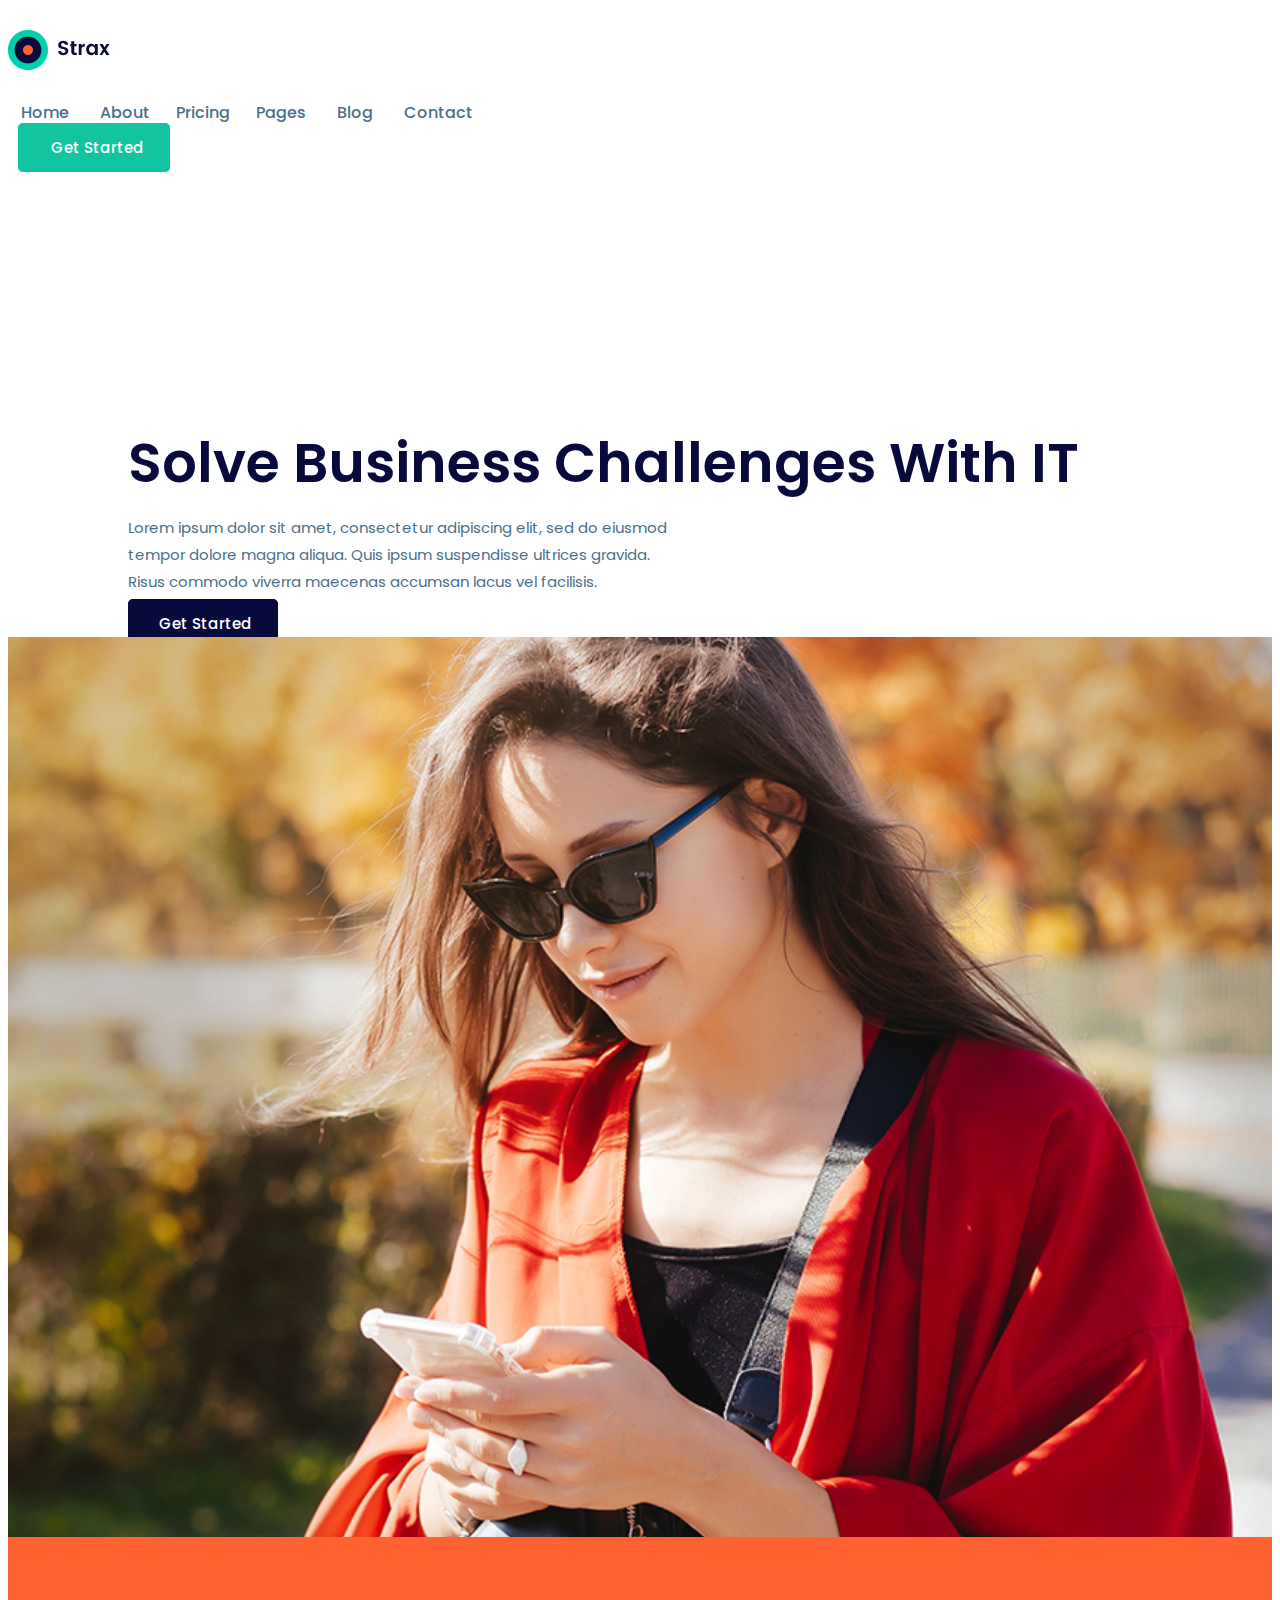
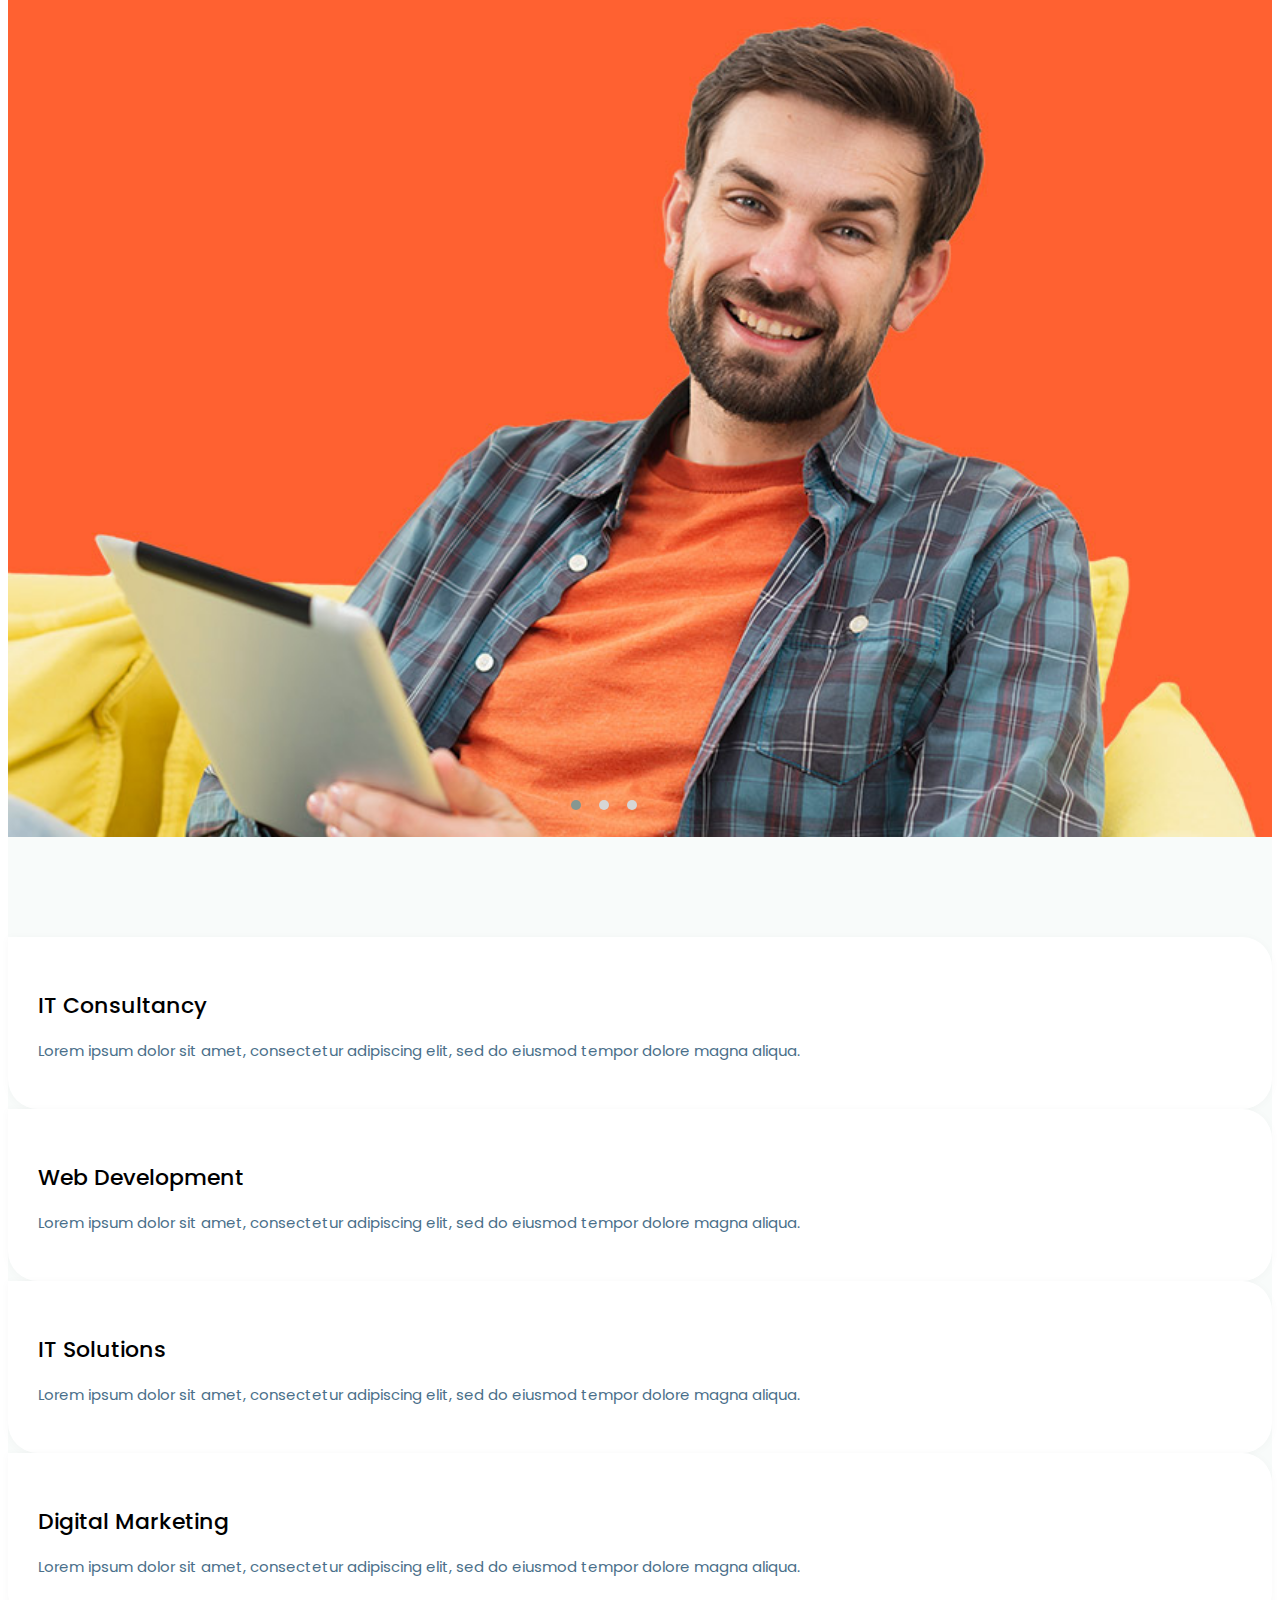
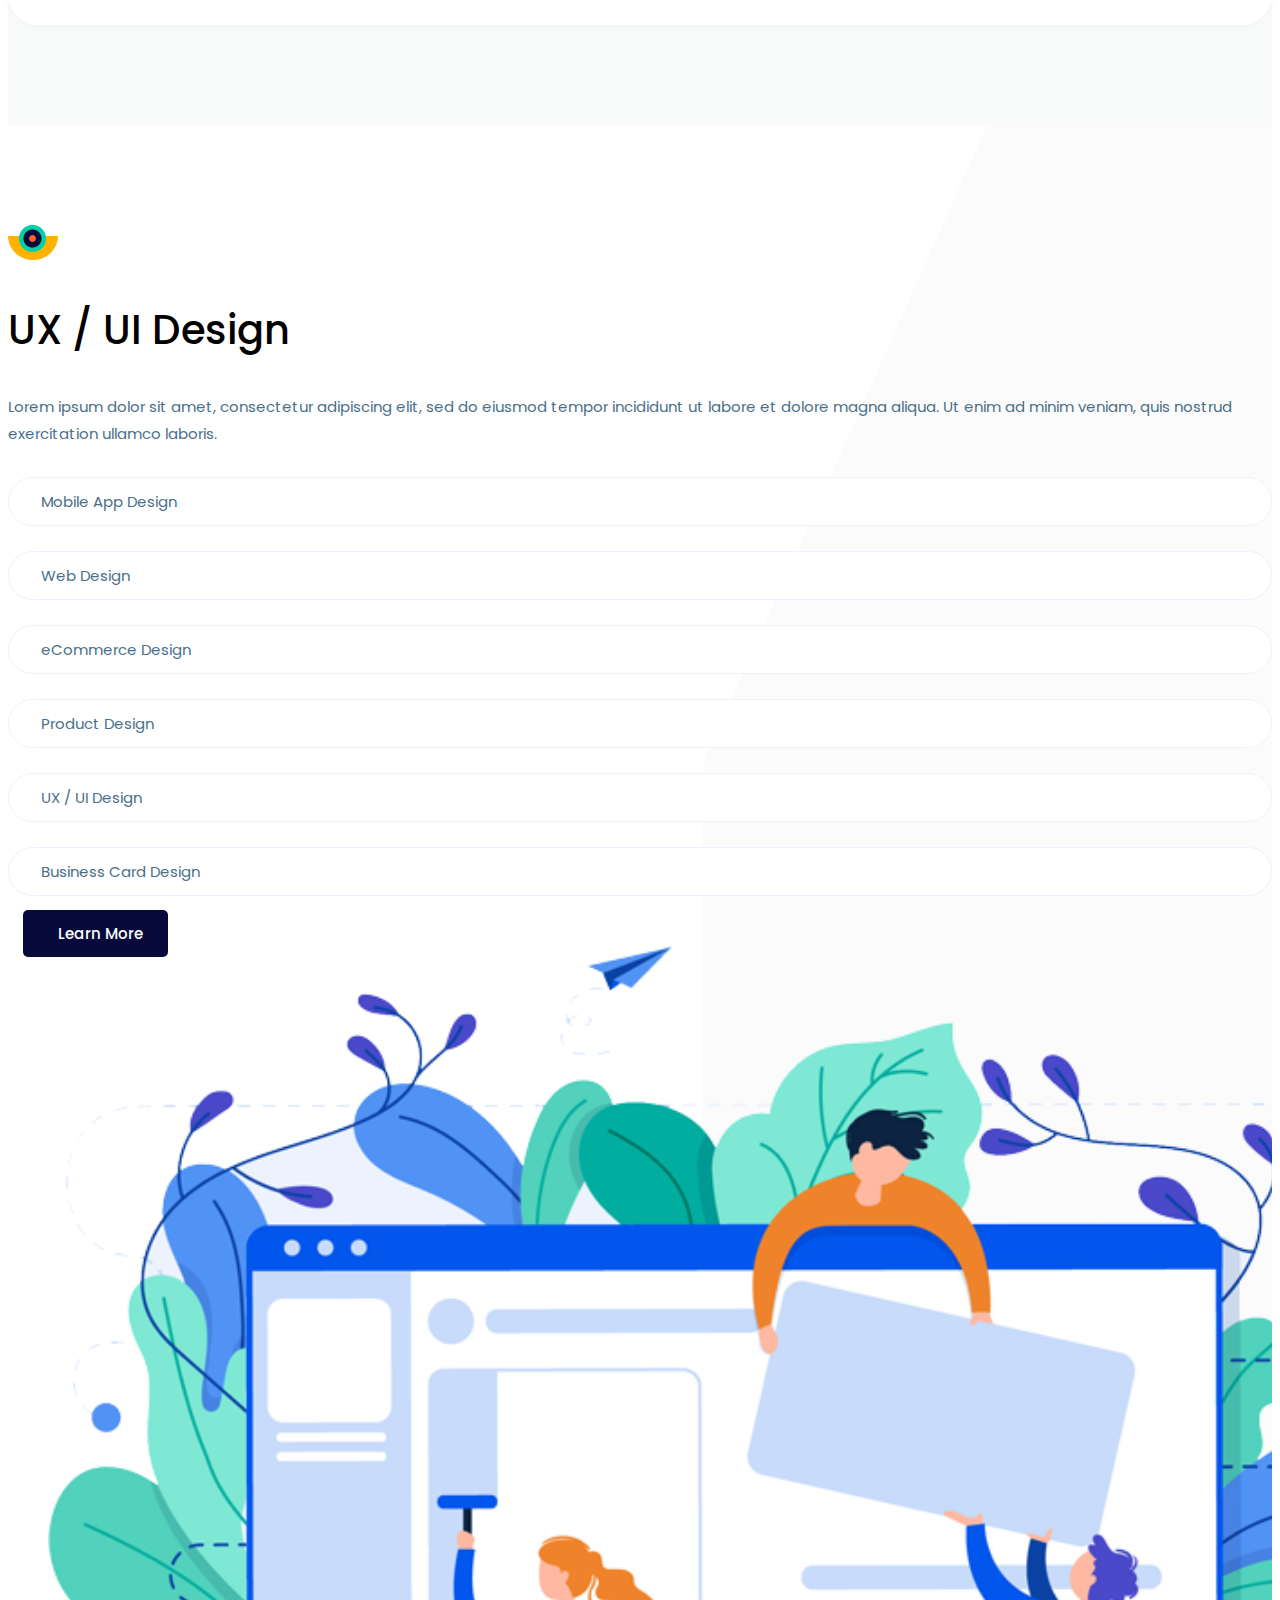
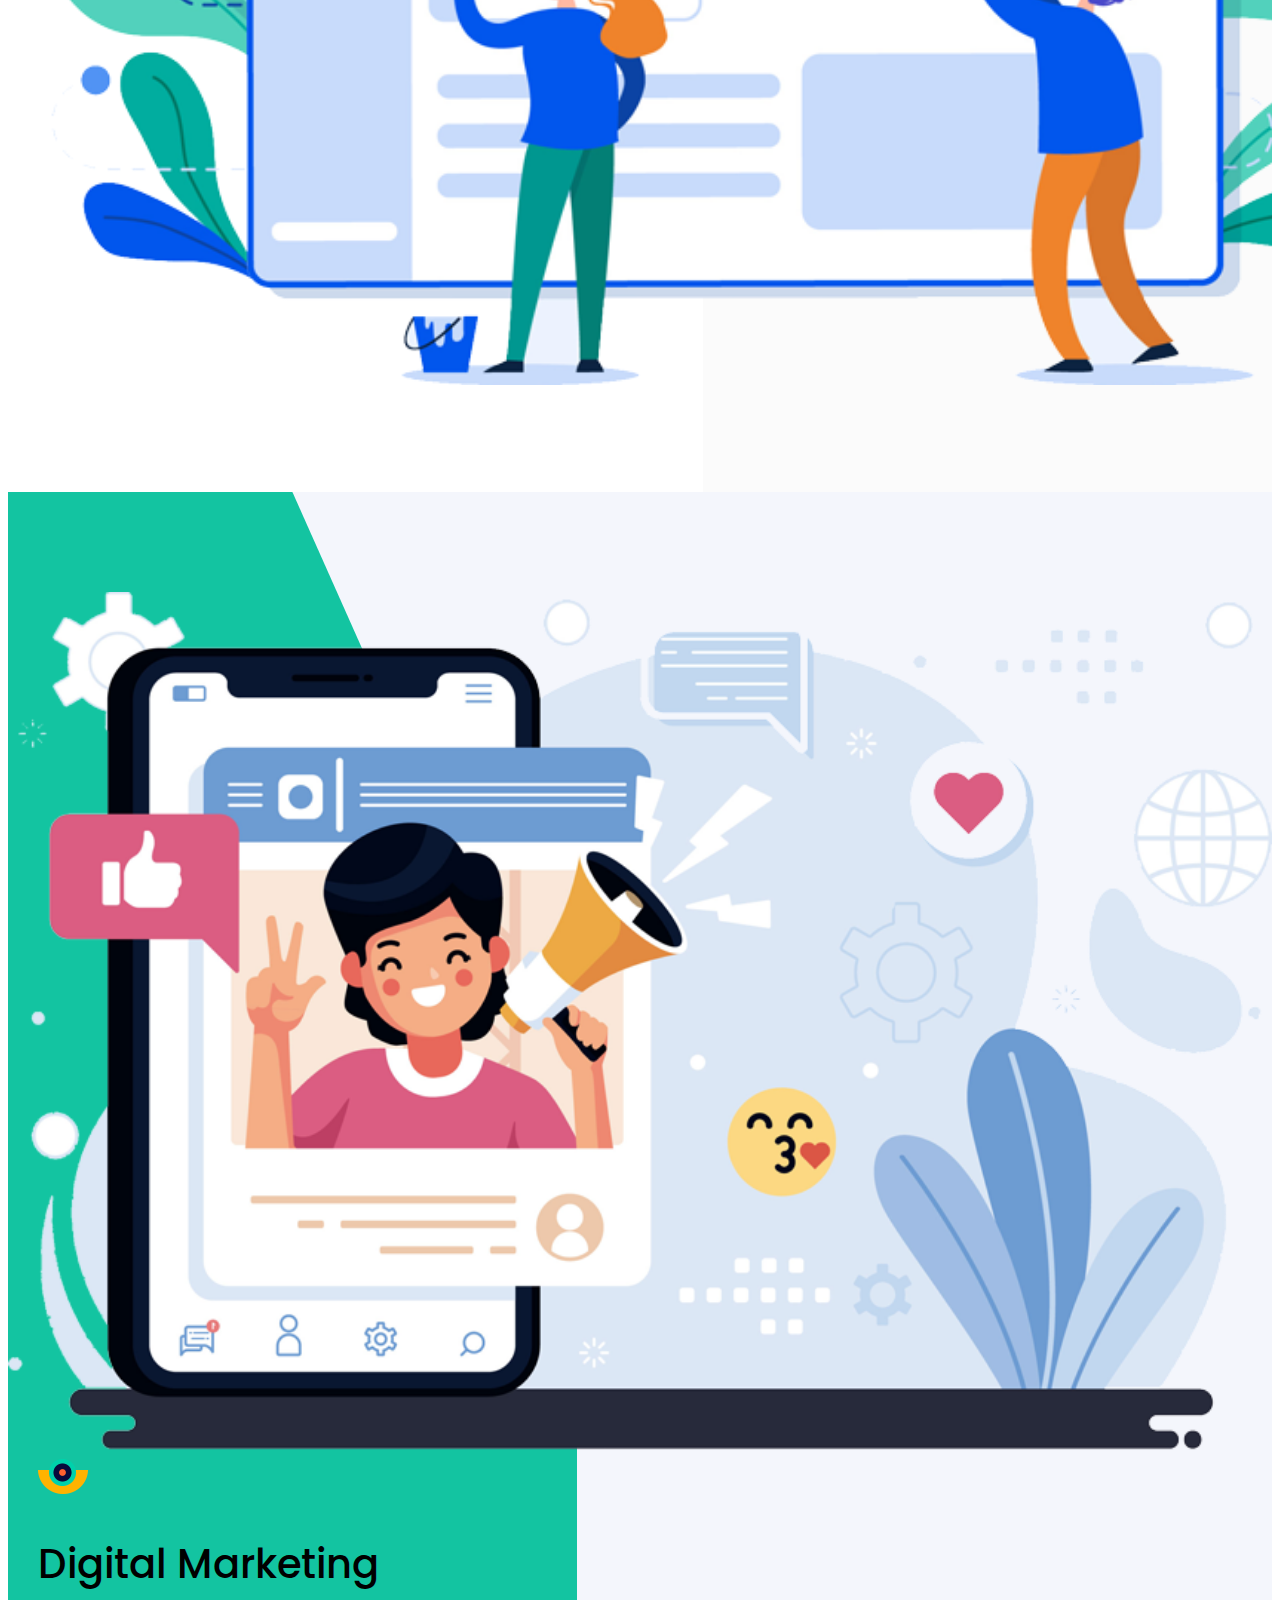
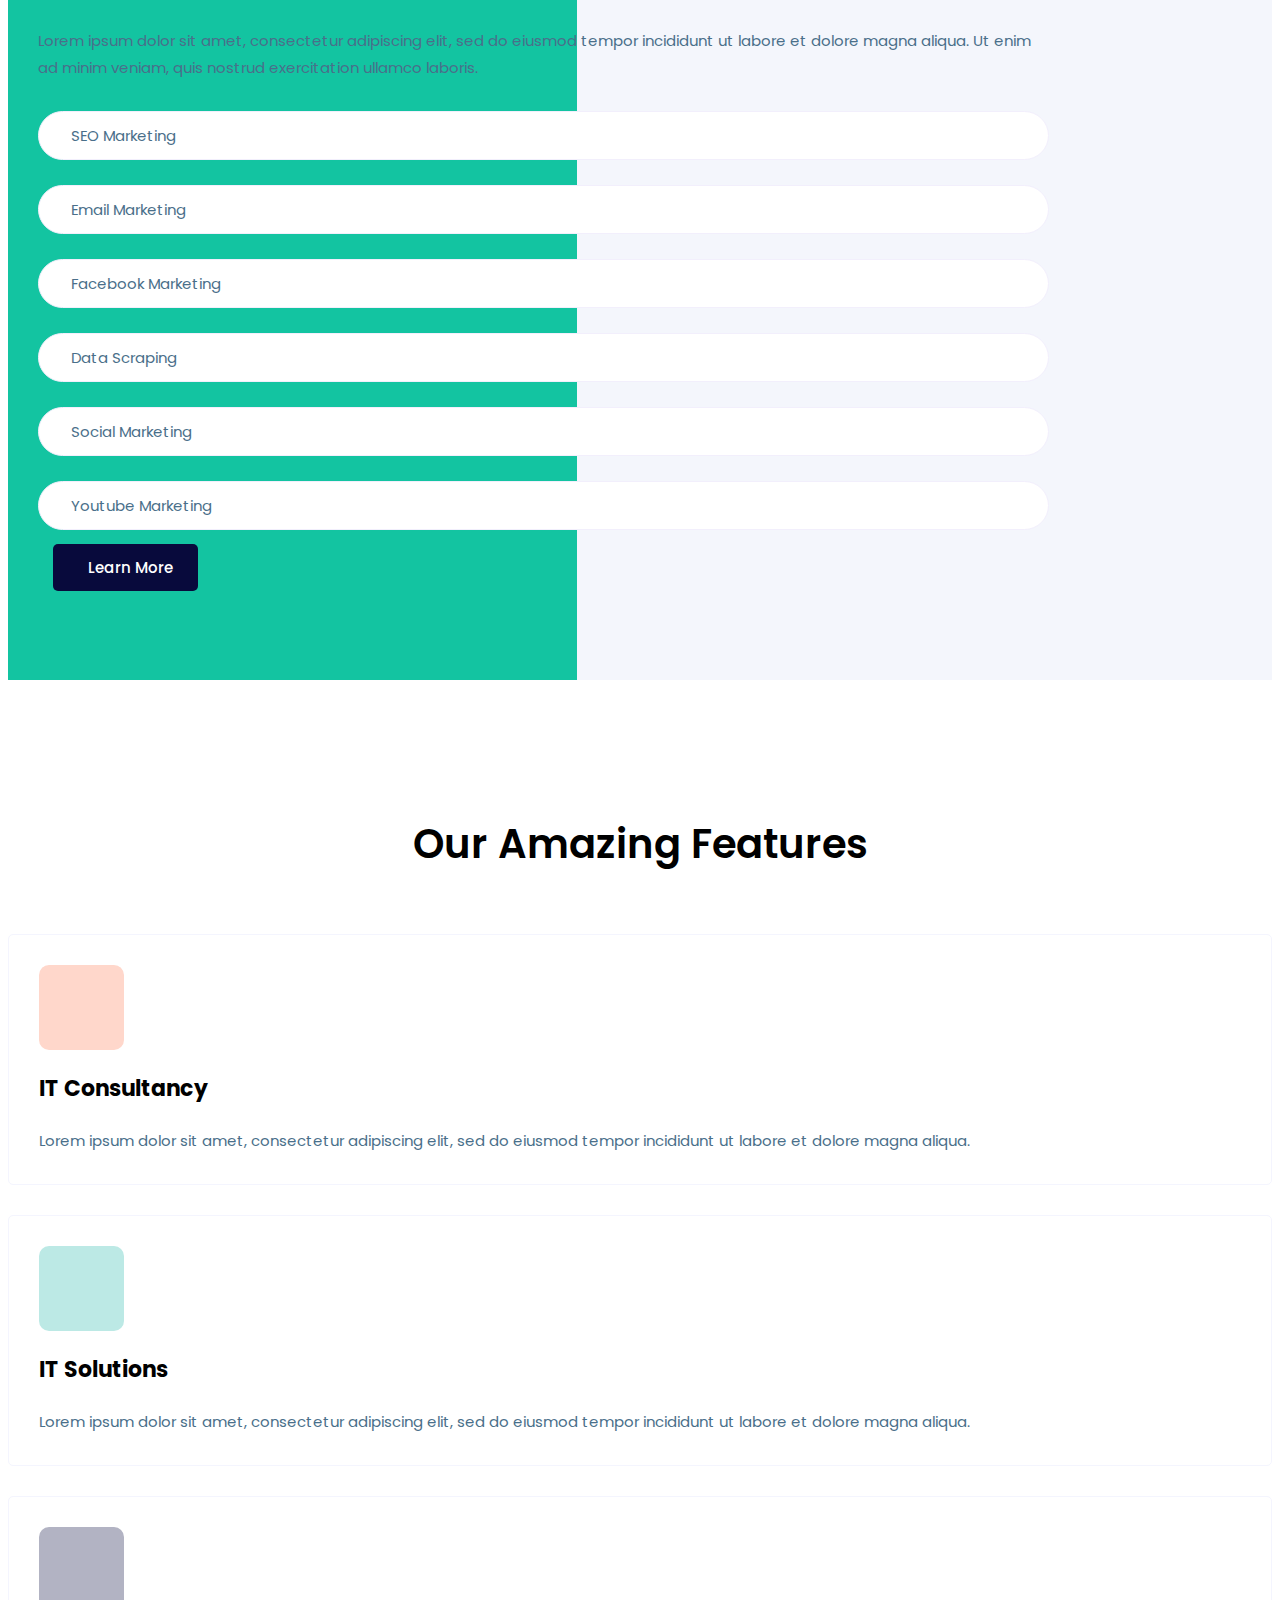
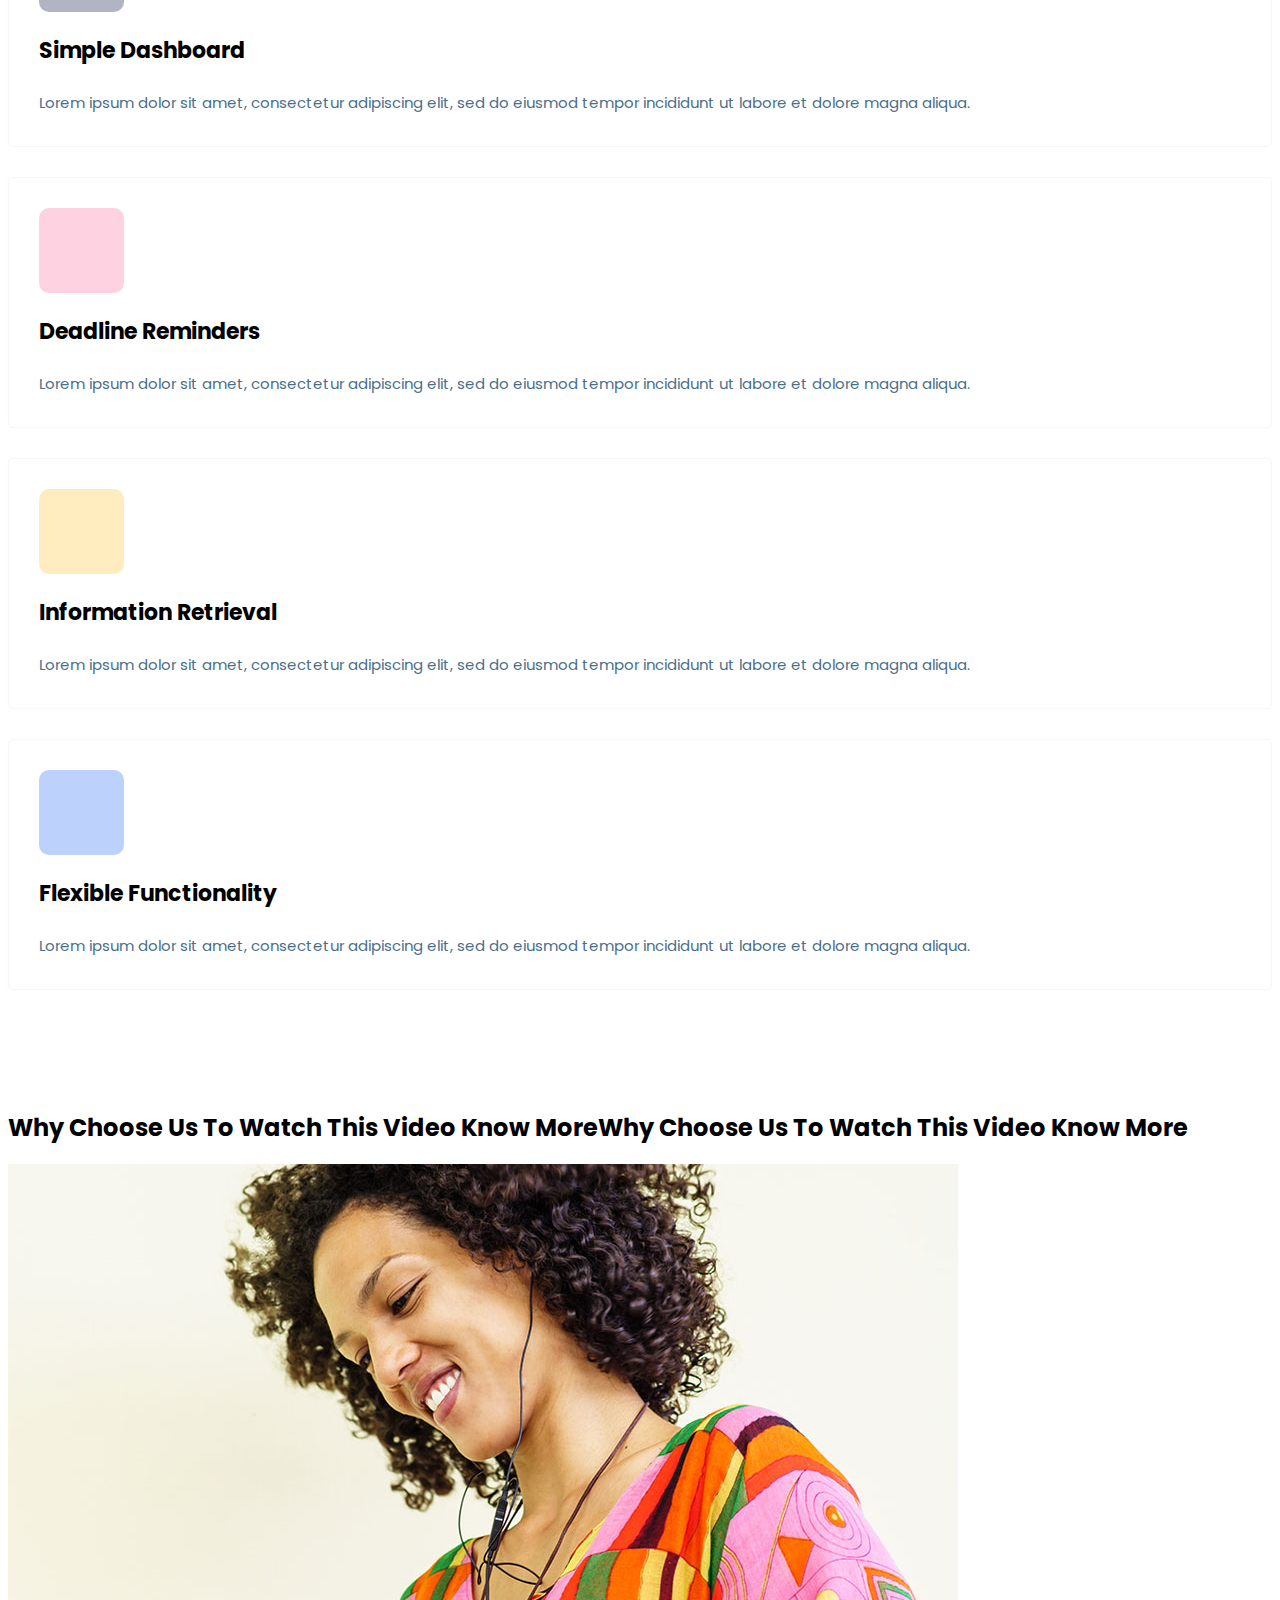
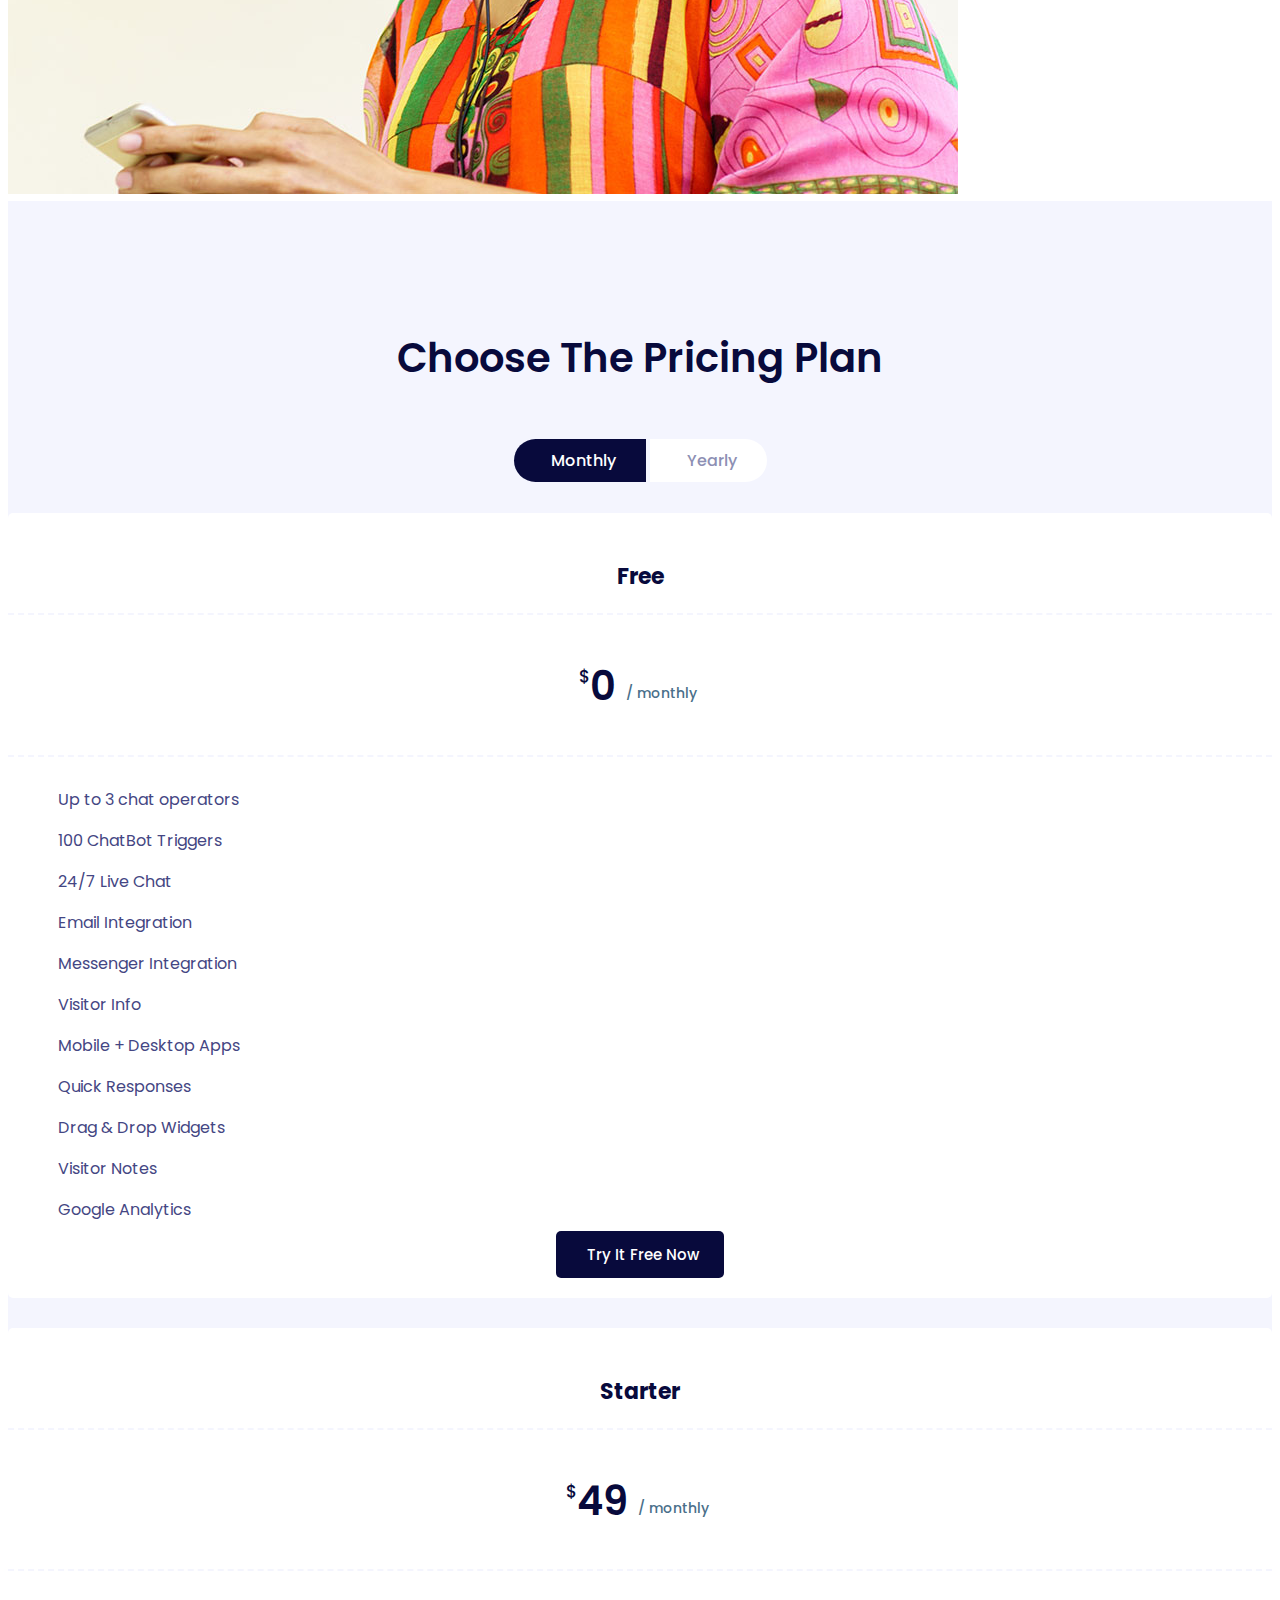
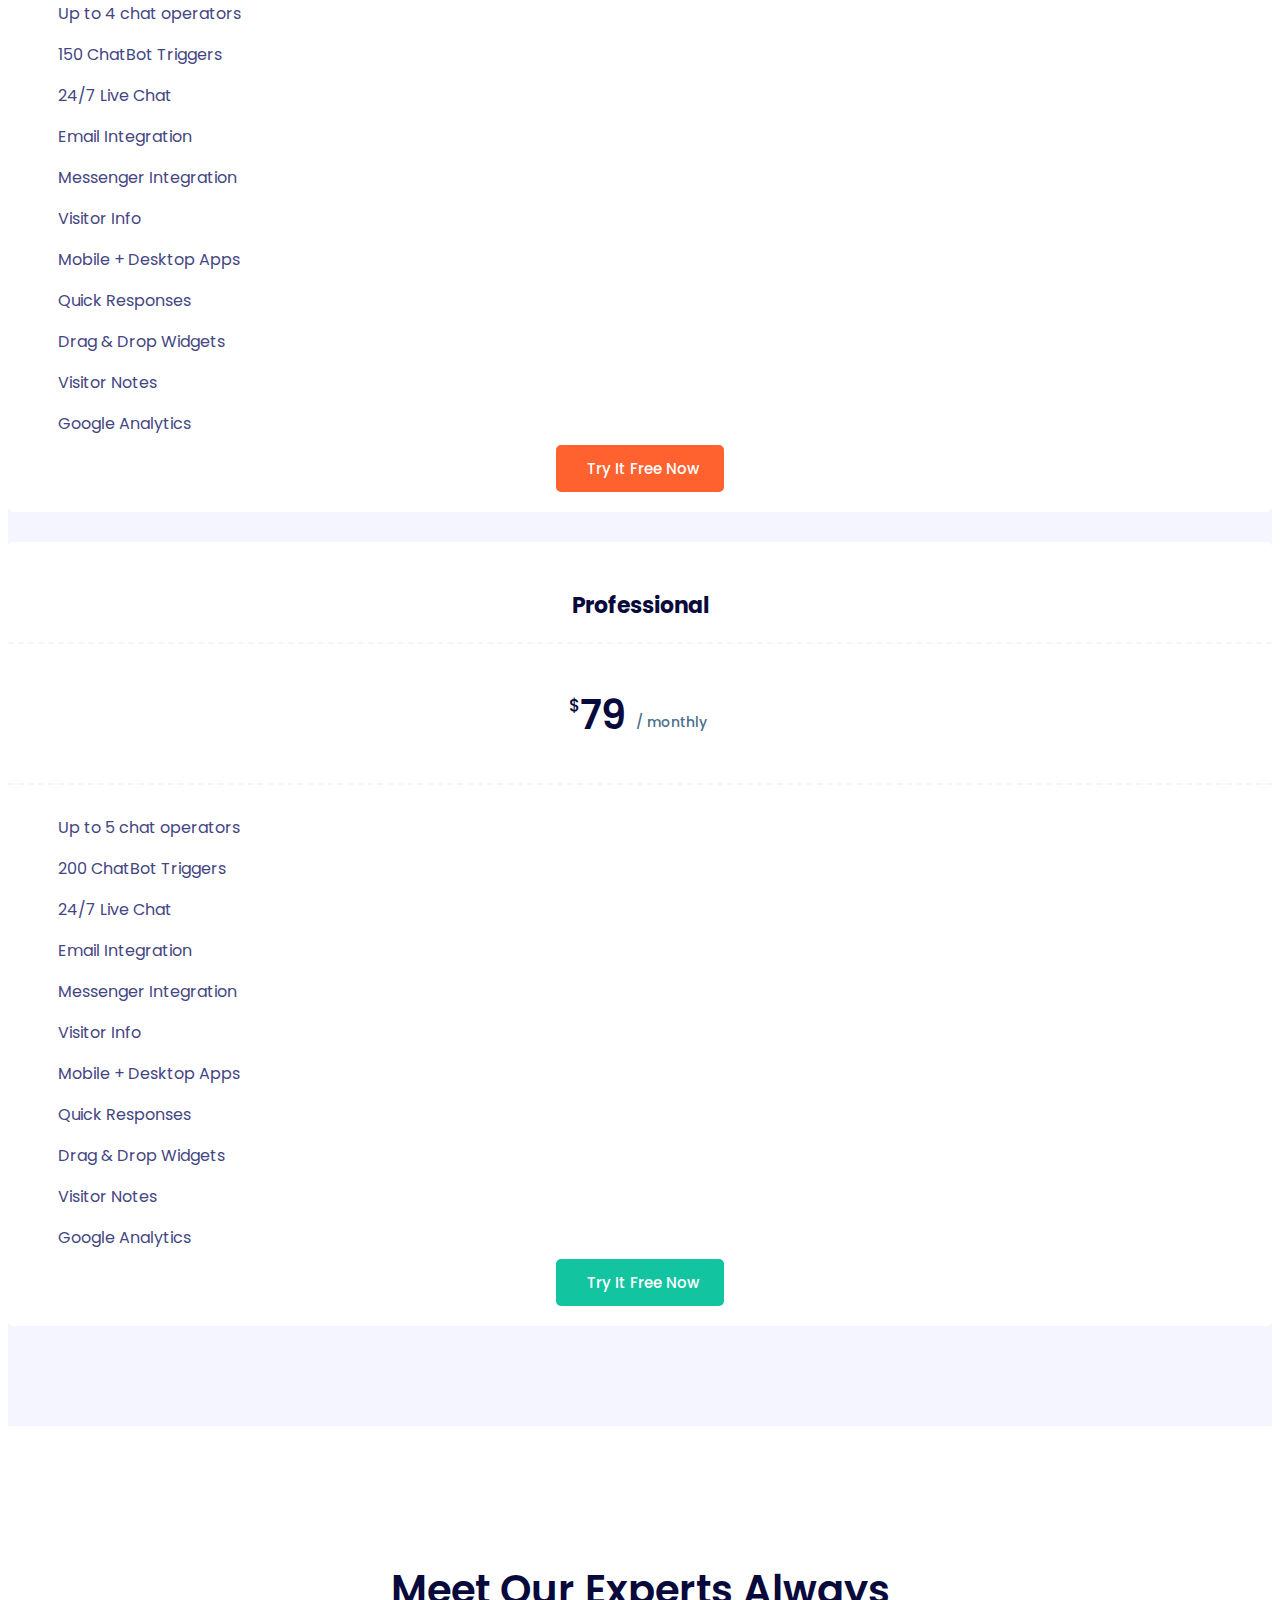
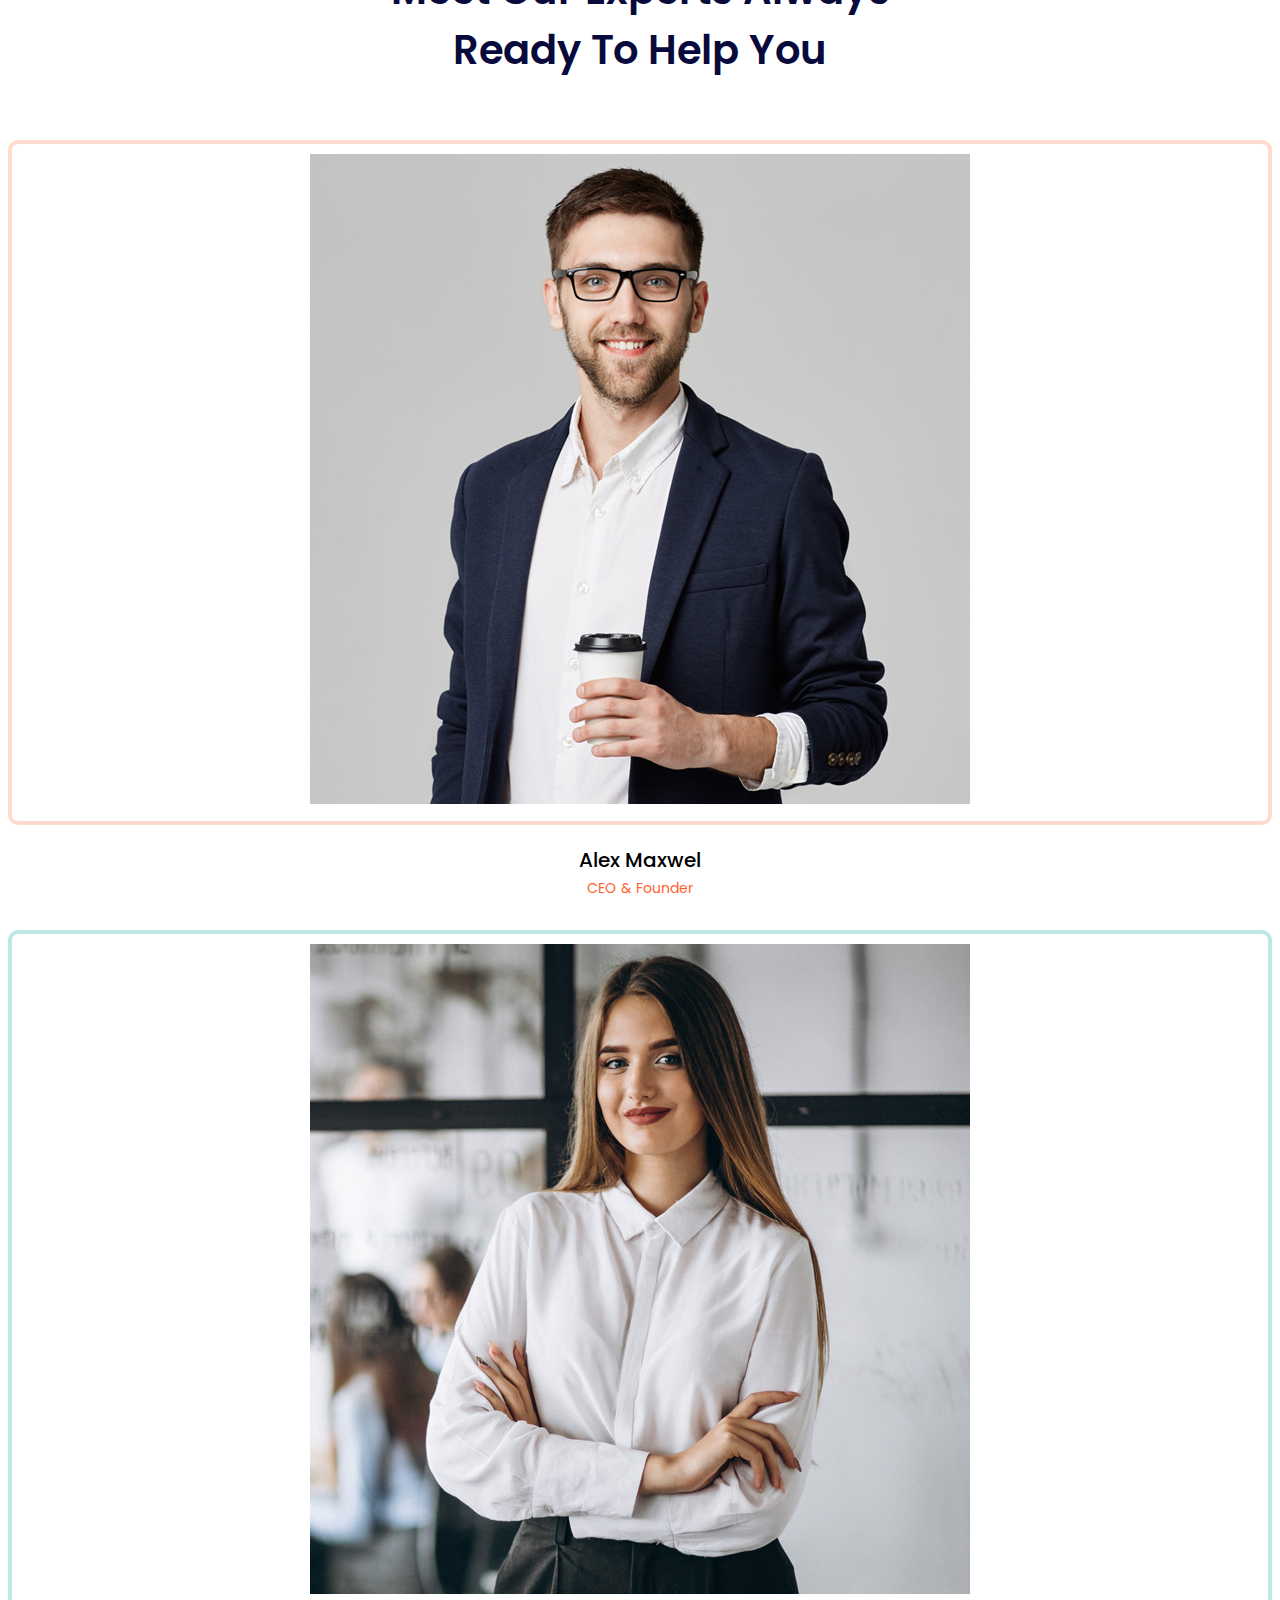
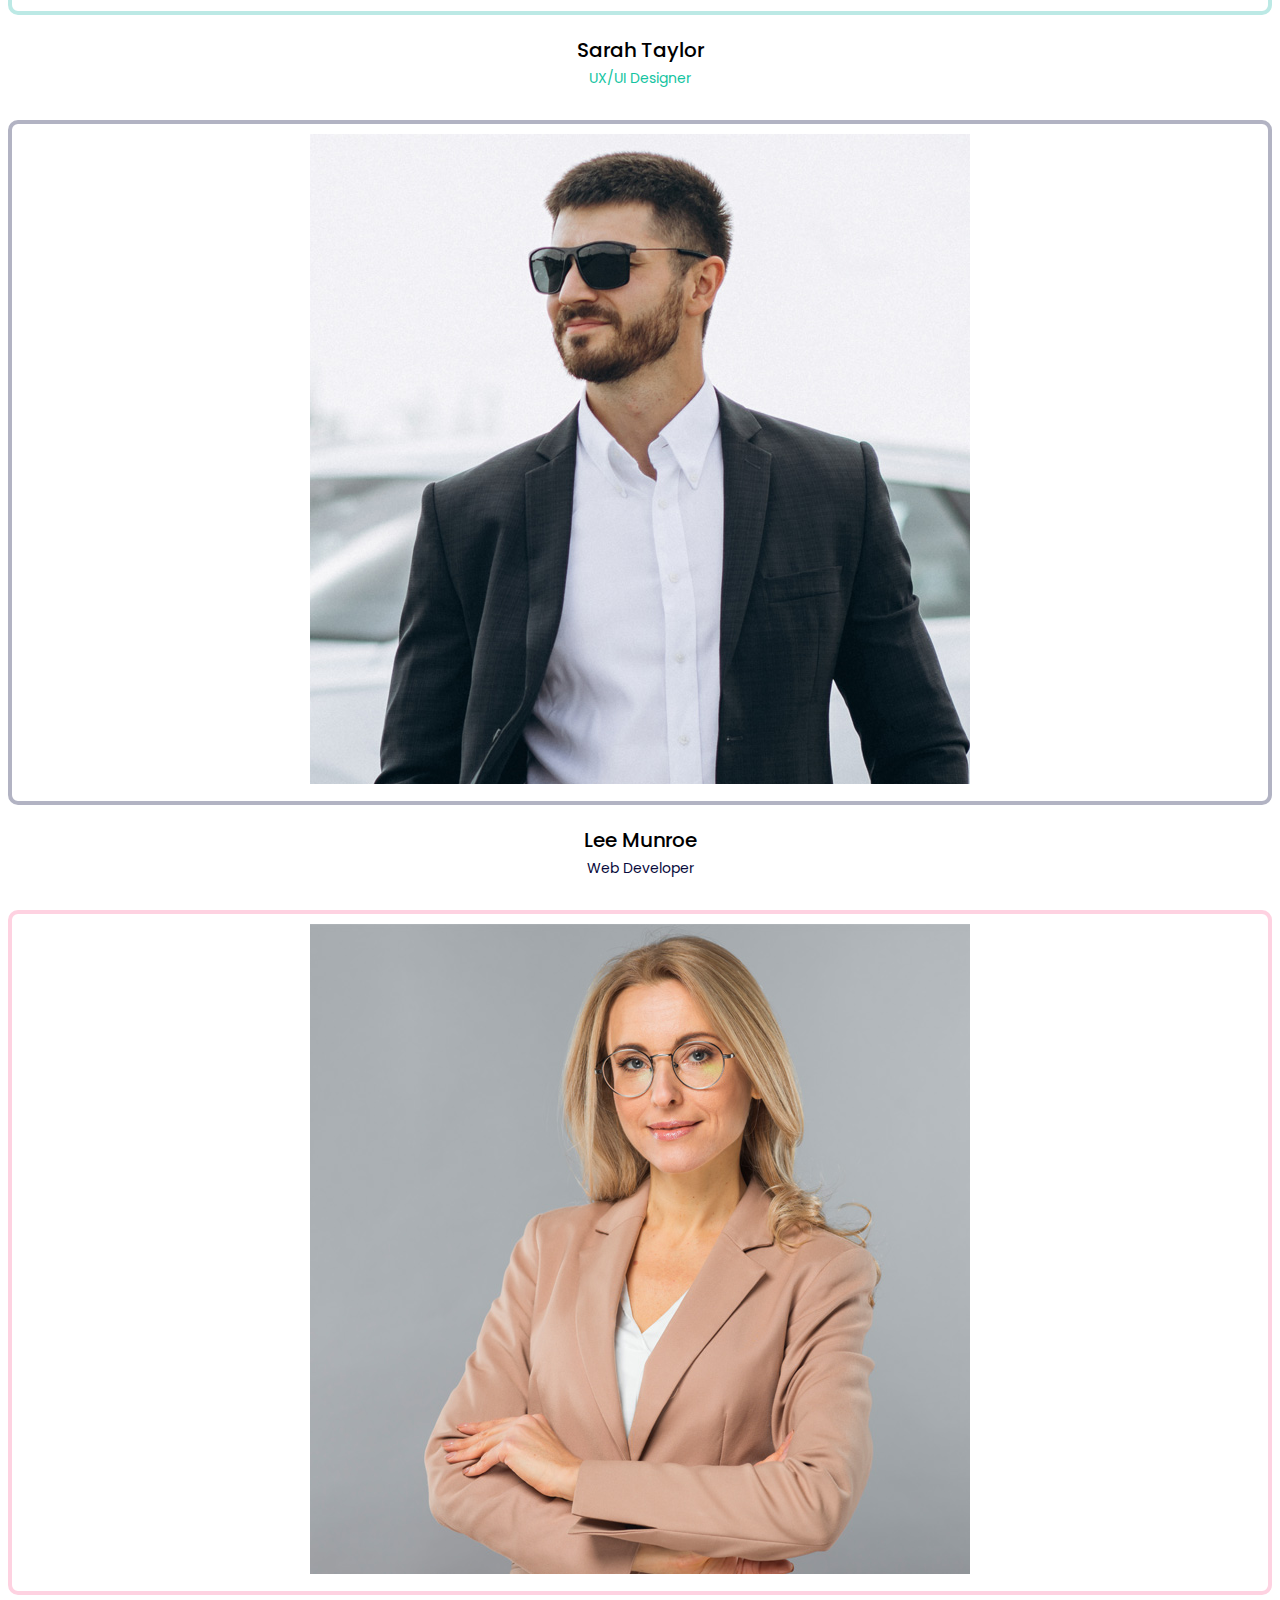
==== FrontEnd_Project/index.html @ 06fef181 "Added Task" ====
<!DOCTYPE html>
<html lang="en">
<head>
    <meta charset="UTF-8">
    <meta http-equiv="X-UA-Compatible" content="IE=edge">
    <meta name="viewport" content="width=device-width, initial-scale=1.0">
    <link rel="preconnect" href="https://fonts.googleapis.com">
    <link rel="preconnect" href="https://fonts.gstatic.com" crossorigin>
    <link href="https://fonts.googleapis.com/css2?family=Poppins:ital,wght@0,100;0,200;0,300;0,400;0,500;0,600;0,700;0,800;0,900;1,100;1,200;1,300;1,400;1,500;1,600;1,700;1,800;1,900&display=swap" rel="stylesheet">
    <link rel="stylesheet" href="https://pro.fontawesome.com/releases/v5.8.2/css/all.css" integrity="sha384-xVVam1KS4+Qt2OrFa+VdRUoXygyKIuNWUUUBZYv+n27STsJ7oDOHJgfF0bNKLMJF" crossorigin="anonymous">
    <link href="https://cdn.jsdelivr.net/npm/bootstrap@5.1.3/dist/css/bootstrap.min.css" rel="stylesheet" integrity="sha384-1BmE4kWBq78iYhFldvKuhfTAU6auU8tT94WrHftjDbrCEXSU1oBoqyl2QvZ6jIW3" crossorigin="anonymous">
    <link rel="stylesheet" href="https://cdnjs.cloudflare.com/ajax/libs/OwlCarousel2/2.3.4/assets/owl.carousel.min.css">
    <link rel="stylesheet" href="https://cdnjs.cloudflare.com/ajax/libs/OwlCarousel2/2.3.4/assets/owl.theme.default.min.css">
    <link rel="stylesheet" href="assets/css/style.css">
    <title>Document</title>
</head>
<body>
    <header>
    <section id="nav">
        <div class="container">
            <div class="row">
                <div class="col-2">
                    <div class="my-logo">
                        <img src="assets/img/logo.png" alt="">
                    </div>
                </div>
                <div class="col-7">
                    <div class="my-dropdowns">
                        <ul>
                            <li><a href="">Home<i class="fal fa-angle-down"></i></a></li>
                            <li><a href="">About</a></li>
                            <li><a href="">Pricing</a></li>
                            <li><a href="">Pages<i class="fal fa-angle-down"></i></a></li>
                            <li><a href="">Blog<i class="fal fa-angle-down"></i></a></li>
                            <li><a href="">Contact</a></li>
                        </ul>
                    </div>
                </div>
                <div class="col-3">
                    <div class="my-buttons">
                        <a href=""><i class="fab fa-gripfire"></i>Get Started</a>
                        <a class="button-nobg" href=""><i class="fas fa-sign-in-alt"></i>Log In</a>
                    </div>
                </div>
            </div>
        </div>
    </section>
    </header>
    <main>
        <section id="main-head">
            <div class="container-fluid">
                <div class="row">
                    <div class="col-7">
                        <div class="main-head-my-content">
                            <h1>Solve Business Challenges With IT</h1>
                            <p>Lorem ipsum dolor sit amet, consectetur adipiscing elit, sed do eiusmod tempor dolore magna aliqua. Quis ipsum suspendisse ultrices gravida. Risus commodo viverra maecenas accumsan lacus vel facilisis.</p>
                            <a href=""><i class="fab fa-gripfire"></i>Get Started</a>
                        </div>
                    </div>
                    <div class="col-5" style="padding-right: 0;">
                        <div class="owl-carousel owl-theme owl-loaded">
                            <div class="owl-stage-outer">
                                <div class="owl-stage">
                                    <div class="owl-item"style="width: 100%; height: 100vh;"></div>
                                    <div class="owl-item2"style="width: 100%; height: 100vh;"></div>
                                    <div class="owl-item3"style="width: 100%; height: 100vh;"></div>
                                </div>
                            </div>
                            <div class="owl-dots" style="position: absolute;bottom: 15px;left: 44%;">
                                <div class="owl-dot active"><span></span></div>
                                <div class="owl-dot"><span></span></div>
                                <div class="owl-dot"><span></span></div>
                            </div>
                        </div>
                    </div>
                </div>
            </div>
        </section>
        <section id="plans">
            <div class="container">
                <div class="row">
                    <div class="col-3">
                        <div class="main-plans">
                            <i class="far fa-comments"></i>
                            <h3>IT Consultancy</h3>
                            <p>Lorem ipsum dolor sit amet, consectetur adipiscing elit, sed do eiusmod tempor dolore magna aliqua.</p>
                        </div>
                    </div>
                    <div class="col-3">
                        <div class="main-plans">
                            <i class="fas fa-laptop"></i>
                            <h3>Web Development</h3>
                            <p>Lorem ipsum dolor sit amet, consectetur adipiscing elit, sed do eiusmod tempor dolore magna aliqua.</p>
                        </div>
                    </div>
                    <div class="col-3">
                        <div class="main-plans">
                            <i class="fas fa-badge-check"></i>
                            <h3>IT Solutions</h3>
                            <p>Lorem ipsum dolor sit amet, consectetur adipiscing elit, sed do eiusmod tempor dolore magna aliqua.</p>
                        </div>
                    </div>
                    <div class="col-3">
                        <div class="main-plans">
                            <i class="fas fa-megaphone"></i>
                            <h3>Digital Marketing</h3>
                            <p>Lorem ipsum dolor sit amet, consectetur adipiscing elit, sed do eiusmod tempor dolore magna aliqua.</p>
                        </div>
                    </div>
                </div>
            </div>
        </section>
        <section id="uiux">
            <div class="container">
                <div class="row">
                    <div class="col-6">
                        <div class="uiux-content">
                            <div class="uiux-logo">
                                <img src="assets/img/icon1.png" alt="">
                            </div>
                            <h2>UX / UI Design</h2>
                            <p>Lorem ipsum dolor sit amet, consectetur adipiscing elit, sed do eiusmod tempor incididunt ut labore et dolore magna aliqua. Ut enim ad minim veniam, quis nostrud exercitation ullamco laboris.</p>
                            <div class="row">
                                <div class="col-6"><div class="uiux-box"><i class="fas fa-badge-check"></i><span>Mobile App Design</span></div></div>
                                <div class="col-6"><div class="uiux-box"><i class="fas fa-badge-check"></i><span>Web Design</span></div></div>
                                <div class="col-6"><div class="uiux-box"><i class="fas fa-badge-check"></i><span>eCommerce Design</span></div></div>
                                <div class="col-6"><div class="uiux-box"><i class="fas fa-badge-check"></i><span>Product Design</span></div></div>
                                <div class="col-6"><div class="uiux-box"><i class="fas fa-badge-check"></i><span>UX / UI Design</span></div></div>
                                <div class="col-6"><div class="uiux-box"><i class="fas fa-badge-check"></i><span>Business Card Design</span></div></div>
                                <div class="col-4" style="padding: 0; margin-top: 25px; margin-left: 5px;">
                                    <a href="" class="my-buttonback"><i class="fas fa-book"></i>Learn More</a>
                                </div>
                            </div>
                        </div>
                    </div>
                    <div class="col-6">
                        <div class="uiux-image">
                            <img src="assets/img/service3.png" alt="">
                        </div>
                    </div>
                </div>
            </div>
        </section>
        <section id="digital-marketing">
            <div class="shape-triangle"></div>
            <div class="container-fluid">
                <div class="row">
                    <div class="col-6">
                        <div class="uiux-image">
                            <img src="assets/img/service4.png" alt="">
                        </div>
                    </div>
                    <div class="col-6">
                        <div class="uiux-content">
                            <div class="uiux-logo">
                                <img src="assets/img/icon1.png" alt="">
                            </div>
                            <h2>Digital Marketing</h2>
                            <p>Lorem ipsum dolor sit amet, consectetur adipiscing elit, sed do eiusmod tempor incididunt ut labore et dolore magna aliqua. Ut enim ad minim veniam, quis nostrud exercitation ullamco laboris.</p>
                            <div class="row">
                                <div class="col-6"><div class="uiux-box"><i class="fas fa-badge-check"></i><span>SEO Marketing</span></div></div>
                                <div class="col-6"><div class="uiux-box"><i class="fas fa-badge-check"></i><span>Email Marketing</span></div></div>
                                <div class="col-6"><div class="uiux-box"><i class="fas fa-badge-check"></i><span>Facebook Marketing</span></div></div>
                                <div class="col-6"><div class="uiux-box"><i class="fas fa-badge-check"></i><span>Data Scraping</span></div></div>
                                <div class="col-6"><div class="uiux-box"><i class="fas fa-badge-check"></i><span>Social Marketing</span></div></div>
                                <div class="col-6"><div class="uiux-box"><i class="fas fa-badge-check"></i><span>Youtube Marketing</span></div></div>
                                <div class="col-4" style="padding: 0; margin-top: 25px; margin-left: 5px;">
                                    <a href="" class="my-buttonback"><i class="fas fa-book"></i>Learn More</a>
                                </div>
                            </div>
                        </div>
                    </div>
                </div>
            </div>
        </section>
        <section id="ouramazing">
            <div class="container">
                <div class="ouramazing-head">
                    <h2>Our Amazing Features</h2>
                </div>
                <div class="row">
                    <div class="col-4">
                        <div class="ouramazing-card">
                            <div class="ouramazing-icon" style="background-color: #ffd7cb; color: #ff612f;">
                                <i class="far fa-comments"></i>
                            </div>
                            <div class="ouramazing-backicon" style="color: #ff612f;">
                                <i class="far fa-comments"></i>
                            </div>
                            <h3>IT Consultancy</h3>
                            <p>Lorem ipsum dolor sit amet, consectetur adipiscing elit, sed do eiusmod tempor incididunt ut labore et dolore magna aliqua.</p>
                        </div>
                    </div>
                    <div class="col-4">
                        <div class="ouramazing-card">
                            <div class="ouramazing-icon" style="background-color: #bce9e5; color: #13c4a1;">
                                <i class="fas fa-badge-check"></i>
                            </div>
                            <div class="ouramazing-backicon" style="color: #13c4a1;">
                                <i class="fas fa-badge-check"></i>
                            </div>
                            <h3>IT Solutions</h3>
                            <p>Lorem ipsum dolor sit amet, consectetur adipiscing elit, sed do eiusmod tempor incididunt ut labore et dolore magna aliqua.</p>
                        </div>
                    </div>
                    <div class="col-4">
                        <div class="ouramazing-card">
                            <div class="ouramazing-icon" style="background-color: #b2b3c3;color: #080a3c;">
                                <i class="fas fa-clipboard-list"></i>
                            </div>
                            <div class="ouramazing-backicon" style="color: #080a3c;">
                                <i class="fas fa-clipboard-list"></i>
                            </div>
                            <h3>Simple Dashboard</h3>
                            <p>Lorem ipsum dolor sit amet, consectetur adipiscing elit, sed do eiusmod tempor incididunt ut labore et dolore magna aliqua.</p>
                        </div>
                    </div>
                    <div class="col-4">
                        <div class="ouramazing-card">
                            <div class="ouramazing-icon" style="background-color: #fed2e1; color: #fc4c86;">
                                <i class="fas fa-bell"></i>
                            </div>
                            <div class="ouramazing-backicon" style="color: #fc4c86;">
                                <i class="fas fa-bell"></i>
                            </div>
                            <h3>Deadline Reminders</h3>
                            <p>Lorem ipsum dolor sit amet, consectetur adipiscing elit, sed do eiusmod tempor incididunt ut labore et dolore magna aliqua.</p>
                        </div>
                    </div>
                    <div class="col-4">
                        <div class="ouramazing-card">
                            <div class="ouramazing-icon" style="background-color: #ffecbf; color: #ffb300;">
                                <i class="fas fa-info-circle"></i>
                            </div>
                            <div class="ouramazing-backicon" style="color: #ffb300;">
                                <i class="fas fa-info-circle"></i>
                            </div>
                            <h3>Information Retrieval</h3>
                            <p>Lorem ipsum dolor sit amet, consectetur adipiscing elit, sed do eiusmod tempor incididunt ut labore et dolore magna aliqua.</p>
                        </div>
                    </div>
                    <div class="col-4">
                        <div class="ouramazing-card">
                            <div class="ouramazing-icon" style="background-color: #bcd2fd; color: #286efa;">
                                <i class="fal fa-cog"></i>
                            </div>
                            <div class="ouramazing-backicon" style="color: #286efa;">
                                <i class="fal fa-cog"></i>
                            </div>
                            <h3>Flexible Functionality</h3>
                            <p>Lorem ipsum dolor sit amet, consectetur adipiscing elit, sed do eiusmod tempor incididunt ut labore et dolore magna aliqua.</p>
                        </div>
                    </div>
                </div>
            </div>
        </section>
        <section id="whychoose">
            <div class="container">
                <div class="whychoose-head">
                    <h2>Why Choose Us To Watch This Video Know MoreWhy Choose Us To Watch This Video Know More</h2>
                </div>
                <div class="whychoose-video">
                    <img src="assets/img/video-bg.jpg" alt="">
                    <a href="https://www.youtube.com/watch?v=0gv7OC9L2s8">
                        <i class="fas fa-play"></i>
                    </a>
                </div>
                <div class="whychoose-counter">
                    <div class="row">
                        <div class="col-3"></div>
                        <div class="col-3"></div>
                        <div class="col-3"></div>
                        <div class="col-3"></div>
                    </div>
                </div>
            </div>
        </section>
        <section id="chooseplan">
            <div class="container">
                <h1>Choose The Pricing Plan</h1>
                <div class="chooseplan-buttons">
                    <a href="" style="border-radius: 30px 0 0 30px; color: #fff; background-color: #080a3c;"><i class="fas fa-calendar-check"></i>Monthly</a>
                    <a href="" style="border-radius: 0 30px 30px 0; background-color: #fff; color: #8d8fb4;"><i class="fas fa-calendar-check"></i>Yearly</a>
                </div>
                <div class="row">
                    <div class="col-4">
                        <div class="chooseplan-plans">
                            <div class="chooseplan-plans-head">
                                <h3>Free</h3>
                            </div>
                            <div class="chooseplan-plans-main">
                                <h2><span style="position: relative; top: -18px; font-size: 17px; font-weight: 500;">$</span>0<span style="position: relative; padding-left: 10px;bottom: 2px; color: #4a6f8a; padding-right: 5px; font-size: 14px; font-weight: 500;">/ monthly</span></h2>
                            </div>
                            <div class="chooseplan-plans-footer">
                                <ul>
                                    <li>
                                        <p><i class="fas fa-badge-check"></i>Up to 3 chat operators</p>
                                    </li>
                                    <li>
                                        <p><i class="fas fa-badge-check"></i>100 ChatBot Triggers
                                        </p>
                                    </li>
                                    <li>
                                        <p><i class="fas fa-badge-check"></i>24/7 Live Chat</p>
                                    </li>
                                    <li>
                                        <p><i class="fas fa-badge-check"></i>Email Integration</p>
                                    </li>
                                    <li>
                                        <p><i class="fas fa-badge-check"></i>Messenger Integration</p>
                                    </li>
                                    <li>
                                        <p><i class="fas fa-badge-check"></i>Visitor Info</p>
                                    </li>
                                    <li>
                                        <p><i class="fas fa-badge-check"></i>Mobile + Desktop Apps</p>
                                    </li>
                                    <li>
                                        <p><i class="fas fa-badge-check"></i>Quick Responses</p>
                                    </li>
                                    <li>
                                        <p><i class="fas fa-badge-check"></i>Drag & Drop Widgets</p>
                                    </li>
                                    <li>
                                        <p><i class="fas fa-badge-check"></i>Visitor Notes</p>
                                    </li>
                                    <li>
                                        <p><i class="fas fa-badge-check"></i>Google Analytics</p>
                                    </li>
                                </ul>
                                <a href="" style="background-color: #080a3c;"><i class="fab fa-gripfire" style="color: #ff612f;"></i>Try It Free Now</a>
                            </div>
                        </div>
                    </div>
                    <div class="col-4">
                        <div class="chooseplan-plans">
                            <div class="chooseplan-plans-head">
                                <h3>Starter</h3>
                            </div>
                            <div class="chooseplan-plans-main">
                                <h2><span style="position: relative; top: -18px; font-size: 17px; font-weight: 500;">$</span>49<span style="position: relative; padding-left: 10px;bottom: 2px; color: #4a6f8a; padding-right: 5px; font-size: 14px; font-weight: 500;">/ monthly</span></h2>
                            </div>
                            <div class="chooseplan-plans-footer">
                                <ul>
                                    <li>
                                        <p><i class="fas fa-badge-check"></i>Up to 4 chat operators</p>
                                    </li>
                                    <li>
                                        <p><i class="fas fa-badge-check"></i>150 ChatBot Triggers
                                        </p>
                                    </li>
                                    <li>
                                        <p><i class="fas fa-badge-check"></i>24/7 Live Chat</p>
                                    </li>
                                    <li>
                                        <p><i class="fas fa-badge-check"></i>Email Integration</p>
                                    </li>
                                    <li>
                                        <p><i class="fas fa-badge-check"></i>Messenger Integration</p>
                                    </li>
                                    <li>
                                        <p><i class="fas fa-badge-check"></i>Visitor Info</p>
                                    </li>
                                    <li>
                                        <p><i class="fas fa-badge-check"></i>Mobile + Desktop Apps</p>
                                    </li>
                                    <li>
                                        <p><i class="fas fa-badge-check"></i>Quick Responses</p>
                                    </li>
                                    <li>
                                        <p><i class="fas fa-badge-check"></i>Drag & Drop Widgets</p>
                                    </li>
                                    <li>
                                        <p><i class="fas fa-badge-check"></i>Visitor Notes</p>
                                    </li>
                                    <li>
                                        <p><i class="fas fa-badge-check"></i>Google Analytics</p>
                                    </li>
                                </ul>
                                <a href="" style="background-color: #ff612f;"><i class="fab fa-gripfire" style="color: #080a3c;"></i>Try It Free Now</a>
                            </div>
                        </div>
                    </div>
                    <div class="col-4">
                        <div class="chooseplan-plans">
                            <div class="chooseplan-plans-head">
                                <h3>Professional</h3>
                            </div>
                            <div class="chooseplan-plans-main">
                                <h2><span style="position: relative; top: -18px; font-size: 17px; font-weight: 500;">$</span>79<span style="position: relative; padding-left: 10px;bottom: 2px; color: #4a6f8a; padding-right: 5px; font-size: 14px; font-weight: 500;">/ monthly</span></h2>
                            </div>
                            <div class="chooseplan-plans-footer">
                                <ul>
                                    <li>
                                        <p><i class="fas fa-badge-check"></i>Up to 5 chat operators</p>
                                    </li>
                                    <li>
                                        <p><i class="fas fa-badge-check"></i>200 ChatBot Triggers
                                        </p>
                                    </li>
                                    <li>
                                        <p><i class="fas fa-badge-check"></i>24/7 Live Chat</p>
                                    </li>
                                    <li>
                                        <p><i class="fas fa-badge-check"></i>Email Integration</p>
                                    </li>
                                    <li>
                                        <p><i class="fas fa-badge-check"></i>Messenger Integration</p>
                                    </li>
                                    <li>
                                        <p><i class="fas fa-badge-check"></i>Visitor Info</p>
                                    </li>
                                    <li>
                                        <p><i class="fas fa-badge-check"></i>Mobile + Desktop Apps</p>
                                    </li>
                                    <li>
                                        <p><i class="fas fa-badge-check"></i>Quick Responses</p>
                                    </li>
                                    <li>
                                        <p><i class="fas fa-badge-check"></i>Drag & Drop Widgets</p>
                                    </li>
                                    <li>
                                        <p><i class="fas fa-badge-check"></i>Visitor Notes</p>
                                    </li>
                                    <li>
                                        <p><i class="fas fa-badge-check"></i>Google Analytics</p>
                                    </li>
                                </ul>
                                <a href=""><i class="fab fa-gripfire" style="color: #ff612f;"></i>Try It Free Now</a>
                            </div>
                        </div>
                    </div>
                </div>
            </div>
        </section>
        <section id="meetourexperts">
            <div class="container">
                <div class="meetourexperts-head">
                    <h2>Meet Our Experts Always Ready To Help You</h2>
                </div>
                <div class="row">
                    <div class="col-3">
                        <div class="meetourexperts-card">
                            <div class="meetourexperts-image" style="border-color: #ffdacf;">
                                <img src="assets/img/team1.jpg" alt="">
                                <ul>
                                    <li><a href=""></a></li>
                                    <li><a href=""></a></li>
                                    <li><a href=""></a></li>
                                    <li><a href=""></a></li>
                                </ul>
                            </div>
                            <div class="meetourexperts-content">
                                <h3>Alex Maxwel</h3>
                                <span style="color: #ff612f;">CEO & Founder</span>
                            </div>
                        </div>
                    </div>
                    <div class="col-3">
                        <div class="meetourexperts-card">
                            <div class="meetourexperts-image" style="border-color: #bce9e5">
                                <img src="assets/img/team2.jpg" alt="">
                                <ul>
                                    <li><a href=""></a></li>
                                    <li><a href=""></a></li>
                                    <li><a href=""></a></li>
                                    <li><a href=""></a></li>
                                </ul>
                            </div>
                            <div class="meetourexperts-content">
                                <h3>Sarah Taylor</h3>
                                <span style="color: #13c4a1;">UX/UI Designer</span>
                            </div>
                        </div>
                    </div>
                    <div class="col-3">
                        <div class="meetourexperts-card">
                            <div class="meetourexperts-image" style="border-color: #b2b3c3;">
                                <img src="assets/img/team3.jpg" alt="">
                                <ul>
                                    <li><a href=""></a></li>
                                    <li><a href=""></a></li>
                                    <li><a href=""></a></li>
                                    <li><a href=""></a></li>
                                </ul>
                            </div>
                            <div class="meetourexperts-content">
                                <h3>Lee Munroe</h3>
                                <span style="color: #080a3c;">Web Developer</span>
                            </div>
                        </div>
                    </div>
                    <div class="col-3">
                        <div class="meetourexperts-card">
                            <div class="meetourexperts-image" style="border-color: #fed2e1;">
                                <img src="assets/img/team4.jpg" alt="">
                                <ul>
                                    <li><a href=""></a></li>
                                    <li><a href=""></a></li>
                                    <li><a href=""></a></li>
                                    <li><a href=""></a></li>
                                </ul>
                            </div>
                            <div class="meetourexperts-content">
                                <h3>Calvin Klein</h3>
                                <span style="color: #fc4c86;">Support</span>
                            </div>
                        </div>
                    </div>
                </div>
            </div>
        </section>
        <section id="gettoknowaccordion">
            <div class="container-fluid">
                <div class="row">
                    <div class="col-7">
                        <div class="gettoknowaccordion-head">
                            <h2>Get to know about <span>Strax</span></h2>
                        </div>
                        <div class="gettoknow-accordion">
                            <ul>
                                <li><a href="">What access do I have on the free plan?<i class="fal fa-plus"></i></a><p>Lorem Ipsum is simply dummy text of the printing and typesetting industry. Lorem Ipsum has been the industry's standard dummy text ever since the 1500s, when an unknown printer took a galley of type and scrambled it to make a type specimen book.</p></li>
                                <li><a href="">What access do I have on a free trial?<i class="fal fa-plus"></i></a><p>Lorem Ipsum is simply dummy text of the printing and typesetting industry. Lorem Ipsum has been the industry's standard dummy text ever since the 1500s, when an unknown printer took a galley of type and scrambled it to make a type specimen book.</p></li>
                                <li><a href="">Does the price go up as my team gets larger?<i class="fal fa-plus"></i></a><p>Lorem Ipsum is simply dummy text of the printing and typesetting industry. Lorem Ipsum has been the industry's standard dummy text ever since the 1500s, when an unknown printer took a galley of type and scrambled it to make a type specimen book.</p></li>
                                <li><a href="">How can I cancel/pause my subscription?<i class="fal fa-plus"></i></a><p>Lorem Ipsum is simply dummy text of the printing and typesetting industry. Lorem Ipsum has been the industry's standard dummy text ever since the 1500s, when an unknown printer took a galley of type and scrambled it to make a type specimen book.</p></li>
                                <li><a href="">Can I pay via an invoice?<i class="fal fa-plus"></i></a><p>Lorem Ipsum is simply dummy text of the printing and typesetting industry. Lorem Ipsum has been the industry's standard dummy text ever since the 1500s, when an unknown printer took a galley of type and scrambled it to make a type specimen book.</p></li>
                            </ul>
                        </div>                        
                    </div>
                    <div class="col-5">
                        <div class="gettoknow-image">
                            <img src="assets/img/faq-img1.png" alt="">
                        </div>
                    </div>
                </div>
            </div>
        </section>
        <section id="ourlatest">
            <div class="container">
                <div class="ourlatest-head">
                    <h1>Our Latest News</h1>
                </div>
                <div class="row">
                    <div class="col-4">
                        <div class="ourlatest-card">
                            <div class="ourlatest-image">
                                <a href=""><img src="assets/img/4.jpg" alt=""></a>
                                <div class="ourlatest-date">
                                    <i class="far fa-calendar-alt"></i><span>Oct 14, 2021</span>
                                </div>
                            </div>
                            <div class="ourlatest-content">
                                <h3><a href="">50 world-changing people, We lost in the 2010s</a></h3>
                                <div class="our-latest-info">
                                    <div class="ourlatest-personal">
                                        <img src="assets/img/4 (1).jpg" alt="">
                                        <span>Sarah Taylor</span>
                                    </div>
                                    <div class="ourlatest-icon">
                                        <a href=""><i class="fas fa-arrow-right"></i></a>
                                    </div>
                                </div>
                            </div>
                        </div>
                    </div>
                    <div class="col-4">
                        <div class="ourlatest-card">
                            <div class="ourlatest-image">
                                <a href=""><img src="assets/img/5.jpg" alt=""></a>
                                <div class="ourlatest-date">
                                    <i class="far fa-calendar-alt"></i><span>Oct 16, 2021</span>
                                </div>
                            </div>
                            <div class="ourlatest-content">
                                <h3><a href="">Don't buy a tech gift until you read these rules</a></h3>
                                <div class="our-latest-info">
                                    <div class="ourlatest-personal">
                                        <img src="assets/img/5 (1).jpg" alt="">
                                        <span>Michel John</span>
                                    </div>
                                    <div class="ourlatest-icon">
                                        <a href=""><i class="fas fa-arrow-right"></i></a>
                                    </div>
                                </div>
                            </div>
                        </div>
                    </div>
                    <div class="col-4">
                        <div class="ourlatest-card">
                            <div class="ourlatest-image">
                                <a href=""><img src="assets/img/6.jpg" alt=""></a>
                                <div class="ourlatest-date">
                                    <i class="far fa-calendar-alt"></i><span> Oct 18, 2021</span>
                                </div>
                            </div>
                            <div class="ourlatest-content">
                                <h3><a href="">The golden rule of buying a phone as a gift</a></h3>
                                <div class="our-latest-info">
                                    <div class="ourlatest-personal">
                                        <img src="assets/img/6 (1).jpg" alt="">
                                        <span>Lucy Eva</span>
                                    </div>
                                    <div class="ourlatest-icon">
                                        <a href=""><i class="fas fa-arrow-right"></i></a>
                                    </div>
                                </div>
                            </div>
                        </div>
                    </div>
                    <div class="col-12">
                        <div class="ourlatest-blognotes">
                            <p>Insights to help you do what you do better, faster and more profitably. <a href="">Read Full Blog</a></p>
                        </div>
                    </div>
                </div>
            </div>
        </section>
        <section id="subscribenow">
            <div class="container">
                <div class="subscribenow-all">
                    <h2>We always try to be the best support to you as possible</h2>
                    <form action="">
                        <div class="row">
                            <div class="col-8">
                                <input type="email" placeholder="hello@strax.com">
                            </div>
                            <div class="col-4">
                                <button><i class="fab fa-gripfire"></i>Subscribe Now</button>
                            </div>
                            <div class="col-12">
                                <span>Please enter your email correctly.</span>
                            </div>
                        </div>
                    </form>
                    <div class="subscribenow-shape1">
                        <img src="assets/img/13.png" alt="">
                    </div>
                    <div class="subscribenow-shape2">
                        <img src="assets/img/14.png" alt="">
                    </div>
                    <div class="subscribenow-shape3">
                        <img src="assets/img/15.png" alt="">
                    </div>
                    <div class="subscribenow-shape4">
                        <img src="assets/img/16.png" alt="">
                    </div>
                    <div class="subscribenow-shape5">
                        <img src="assets/img/17.png" alt="">
                    </div>
                </div>
            </div>
        </section>
        <section id="ourloving">
            <div class="container">
                <div class="ourloving-head">
                    <h2>Our Loving Clients</h2>
                </div>
                <div class="ourloving-images">
                    <div class="ourloving-image">
                        <a href="#"><img src="assets/img/1.png" alt=""></a>
                    </div>
                    <div class="ourloving-image">
                        <a href="#"><img src="assets/img/2.png" alt=""></a>
                    </div>
                    <div class="ourloving-image">
                        <a href="#"><img src="assets/img/3.png" alt=""></a>
                    </div>
                    <div class="ourloving-image">
                        <a href="#"><img src="assets/img/4.png" alt=""></a>
                    </div>
                    <div class="ourloving-image">
                        <a href="#"><img src="assets/img/5.png" alt=""></a>
                    </div>
                    <div class="ourloving-image" style="margin-left: 10%;">
                        <a href="#"><img src="assets/img/6.png" alt=""></a>
                    </div>
                    <div class="ourloving-image">
                        <a href="#"><img src="assets/img/7.png" alt=""></a>
                    </div>
                    <div class="ourloving-image">
                        <a href="#"><img src="assets/img/8.png" alt=""></a>
                    </div>
                    <div class="ourloving-image">
                        <a href="#"><img src="assets/img/9.png" alt=""></a>
                    </div>
                </div>
            </div>
        </section>
    </main>
    <footer>
        <section id="page-end">
            <div class="container">
                <div class="row">
                    <div class="col-4">
                        <div class="page-end-title">
                            <div class="page-end-logo">
                                <a href=""><img src="assets/img/white-logo.png" alt=""></a>
                            </div>
                            <p>Lorem ipsum dolor sit amet, consectetur adipiscing elit, sed do eiusmod tempor incididunt ut labore et dolore magna aliqua. Ut enim ad minim veniam, quis nostrud exercitation ullamco laboris nisi ut aliquip ex ea commodo consequat.</p>
                        </div>
                    </div>
                    <div class="col-2">
                        <div class="page-end-title">
                            <h3>Company</h3>
                            <ul>
                                <li><a href="">About Us</a></li>
                                <li><a href="">Services</a></li>
                                <li><a href="">Features</a></li>
                                <li><a href="">Our Pricing</a></li>
                                <li><a href="">Latest News</a></li>
                            </ul>
                        </div>
                    </div>
                    <div class="col-2">
                        <div class="page-end-title">
                            <h3>Support</h3>
                            <ul>
                                <li><a href="">FAQ's</a></li>
                                <li><a href="">Privacy Policy</a></li>
                                <li><a href="">Terms & Conditions</a></li>
                                <li><a href="">Community</a></li>
                                <li><a href="">Contact Us</a></li>
                            </ul>
                        </div>
                    </div>
                    <div class="col-4">
                        <div class="page-end-title">
                            <h3>Contact Info</h3>
                            <ul class="communication">
                                <li>Location: <a href="">6th Floor, Elegant Tower, York, USA</a></li>
                                <li>Email: <a href="">hello@strax.com</a></li>
                                <li>Phone: <a href="">+0 (321) 984 754</a></li>
                            </ul>
                            <ul class="social-media">
                                <li><a href=""><i class="fab fa-facebook-f"></i></a></li>
                                <li><a href=""><i class="fab fa-twitter"></i></a></li>
                                <li><a href=""><i class="fab fa-linkedin-in"></i></a></li>
                                <li><a href=""><i class="fab fa-instagram"></i></a></li>
                            </ul>
                        </div>
                    </div>
                    <div class="col-12">
                        <div class="page-end-copyright">
                            <p>Copyright @ 2021 Strax. Designed by <a href="">EnvyTheme</a></p>
                        </div>
                    </div>
                </div>
            </div>
        </section>
    </footer>



    <script src="https://cdnjs.cloudflare.com/ajax/libs/OwlCarousel2/2.3.4/owl.carousel.min.js"></script>
    <script src="https://cdn.jsdelivr.net/npm/@popperjs/core@2.10.2/dist/umd/popper.min.js" integrity="sha384-7+zCNj/IqJ95wo16oMtfsKbZ9ccEh31eOz1HGyDuCQ6wgnyJNSYdrPa03rtR1zdB" crossorigin="anonymous"></script>
    <script src="https://cdn.jsdelivr.net/npm/bootstrap@5.1.3/dist/js/bootstrap.min.js" integrity="sha384-QJHtvGhmr9XOIpI6YVutG+2QOK9T+ZnN4kzFN1RtK3zEFEIsxhlmWl5/YESvpZ13" crossorigin="anonymous"></script>
    <script src="https://code.jquery.com/jquery-3.6.0.js" integrity="sha256-H+K7U5CnXl1h5ywQfKtSj8PCmoN9aaq30gDh27Xc0jk=" crossorigin="anonymous"></script>
    <script src="assets/js/script.js"></script>
</body>
</html>
---- FrontEnd_Project/assets/css/style.css ----
body header #nav .my-buttons a, body main #main-head .main-head-my-content a, body main #chooseplan .chooseplan-plans .chooseplan-plans-footer a, .my-buttonback {
  background-color: #13c4a1;
  border: 1px solid #13c4a1;
  text-align: center;
  color: #fff;
  border-radius: 5px;
  font-weight: 500;
  font-size: 15px;
  padding: 13px 25px;
  text-decoration: none;
  margin-left: 10px;
}

body {
  font-family: 'Poppins', sans-serif;
}

body header #nav {
  position: relative;
  z-index: 2;
  margin: 30px 0px;
}

body header #nav .my-dropdowns ul {
  padding-top: 7px;
  padding-left: 0;
  list-style: none;
  margin-bottom: 0;
  display: -webkit-box;
  display: -ms-flexbox;
  display: flex;
}

body header #nav .my-dropdowns ul li a {
  font-weight: 500;
  color: #4a6f8a;
  padding-left: 0;
  padding-right: 0;
  padding-top: 30px;
  padding-bottom: 30px;
  margin-left: 13px;
  margin-right: 13px;
  text-decoration: none;
}

body header #nav .my-dropdowns ul li a i {
  font-size: 16px;
  position: relative;
  top: 2px;
  margin-left: 5px;
}

body header #nav .my-buttons {
  margin-top: 10px;
}

body header #nav .my-buttons a i {
  padding-right: 7px;
}

body header #nav .my-buttons a:last-child {
  background-color: transparent;
  color: white;
  border: 1px solid white;
}

body main #main-head .main-head-my-content {
  margin-top: 270px;
  padding: 0px 120px;
}

body main #main-head .main-head-my-content h1 {
  font-size: 55px;
  font-weight: 600;
  margin-bottom: 10px;
  line-height: 1.2;
  color: #080a3c;
}

body main #main-head .main-head-my-content p {
  margin-top: 18px;
  max-width: 540px;
  color: #4a6f8a;
  margin-bottom: 12px;
  line-height: 1.8;
  font-size: 15px;
}

body main #main-head .main-head-my-content a {
  border: 1px solid #080a3c;
  background-color: #080a3c;
  margin-left: 0;
}

body main #main-head .main-head-my-content a i {
  margin-top: 30px;
  color: #ff612f;
  font-size: 20px;
  margin-right: 5px;
}

body main #main-head .owl-item1 {
  background-image: url("../img/banner-img1.jpg");
  background-position: center center;
  background-size: cover;
  background-repeat: no-repeat;
  border-bottom-left-radius: 70px;
}

body main #main-head .owl-item2 {
  background-image: url("../img/banner-img2.jpg");
  background-position: center center;
  background-size: cover;
  background-repeat: no-repeat;
}

body main #main-head .owl-item3 {
  background-image: url("../img/banner-img3.jpg");
  background-position: center center;
  background-size: cover;
  background-repeat: no-repeat;
}

body main #plans {
  background-color: #f8fbfa;
  padding: 100px 0px;
}

body main #plans .main-plans {
  background-color: #fff;
  -webkit-box-shadow: 0 1px 10px 0 rgba(0, 0, 0, 0.03);
          box-shadow: 0 1px 10px 0 rgba(0, 0, 0, 0.03);
  padding: 30px;
  border-radius: 30px;
  border-top-left-radius: 0px;
}

body main #plans .main-plans i {
  font-size: 30px;
  color: #13c4a1;
  width: 70px;
  height: 70px;
  line-height: 70px;
  margin: auto;
  position: relative;
  margin-bottom: 20px;
  background: #f6f4fd;
  border-radius: 30px;
  border-top-left-radius: 0px;
  text-align: center;
}

body main #plans .main-plans h3 {
  margin-bottom: 10px;
  font-size: 22px;
  font-weight: 500;
}

body main #plans .main-plans p {
  color: #4a6f8a;
  line-height: 1.8;
  font-size: 15px;
}

body main #uiux {
  position: relative;
  overflow: hidden;
  padding: 100px 0px;
}

body main #uiux ::before {
  position: absolute;
  right: 0;
  content: '';
  top: 0;
  width: 45%;
  height: 215%;
  z-index: -1;
  background-color: #fbfbfb;
  -webkit-transform: skewY(-66deg);
          transform: skewY(-66deg);
}

body main #uiux .uiux-content .uiux-logo {
  margin-bottom: 20px;
}

body main #uiux .uiux-content h2 {
  font-size: 40px;
  font-weight: 500;
}

body main #uiux .uiux-content p {
  margin-top: 18px;
  color: #4a6f8a;
  line-height: 1.8;
  font-size: 15px;
  margin-bottom: 30px;
}

body main #uiux .uiux-image img {
  margin-left: 40px;
  width: 110%;
  height: auto;
}

body main #digital-marketing {
  position: relative;
  overflow: hidden;
  z-index: 1;
  padding: 100px 0px;
  background-color: #f4f6fc;
}

body main #digital-marketing .shape-triangle {
  position: absolute;
  width: 45%;
  left: 0;
  content: '';
  top: 0;
  height: 215%;
  z-index: -1;
  background-color: #13c4a1;
  -webkit-transform: skewY(66deg);
  transform: skewY(66deg);
}

body main #digital-marketing .uiux-image img {
  width: 100%;
  height: auto;
}

body main #digital-marketing .uiux-content {
  width: 80%;
  margin-left: 30px;
}

body main #digital-marketing .uiux-content .uiux-logo {
  margin-bottom: 20px;
}

body main #digital-marketing .uiux-content h2 {
  font-size: 40px;
  font-weight: 500;
}

body main #digital-marketing .uiux-content p {
  margin-top: 18px;
  color: #4a6f8a;
  line-height: 1.8;
  font-size: 15px;
  margin-bottom: 30px;
}

body main #ouramazing {
  padding-top: 100px;
  padding-bottom: 70px;
}

body main #ouramazing .ouramazing-head {
  text-align: center;
  max-width: 575px;
  text-transform: capitalize;
  margin-left: auto;
  margin-bottom: 60px;
  margin-right: auto;
}

body main #ouramazing .ouramazing-head h2 {
  margin-bottom: 0;
  font-size: 40px;
  font-weight: 600;
}

body main #ouramazing .ouramazing-card {
  position: relative;
  overflow: hidden;
  border: 1px solid #f4f5fe;
  padding: 30px;
  z-index: 1;
  margin-bottom: 30px;
  -webkit-transition: .5s;
  transition: .5s;
  border-radius: 5px;
}

body main #ouramazing .ouramazing-card .ouramazing-icon {
  width: 85px;
  height: 85px;
  text-align: center;
  font-size: 45px;
  border-radius: 10px;
  margin-bottom: 22px;
  -webkit-transition: .5s;
  transition: .5s;
}

body main #ouramazing .ouramazing-card .ouramazing-icon i {
  line-height: 85px;
}

body main #ouramazing .ouramazing-card .ouramazing-backicon {
  position: absolute;
  right: 10px;
  top: -52px;
  z-index: -1;
  opacity: .06;
  font-size: 190px;
  line-height: 190px;
  -webkit-transition: .5s;
  transition: .5s;
}

body main #ouramazing .ouramazing-card h3 {
  font-size: 22px;
}

body main #ouramazing .ouramazing-card p {
  color: #4a6f8a;
  margin: 0;
  line-height: 1.8;
  font-size: 15px;
}

body main #chooseplan {
  padding: 100px 0px 70px 0px;
  background-color: #f4f5fe;
}

body main #chooseplan h1 {
  text-align: center;
  margin-left: auto;
  margin-bottom: 60px;
  margin-right: auto;
  font-size: 40px;
  font-weight: 600;
  color: #080a3c;
}

body main #chooseplan .chooseplan-buttons {
  margin-bottom: 40px;
  text-align: center;
  padding-left: 0;
}

body main #chooseplan .chooseplan-buttons a {
  padding: 10px 30px 10px 30px;
  text-decoration: none;
  font-size: 16px;
  font-weight: 500;
}

body main #chooseplan .chooseplan-buttons a i {
  color: #ff612f;
  margin-right: 2px;
  font-size: 15px;
  padding-right: 5px;
}

body main #chooseplan .chooseplan-plans {
  text-align: center;
  margin-bottom: 30px;
  background-color: #fff;
  padding-bottom: 30px;
  border-radius: 5px;
  color: #080a3c;
}

body main #chooseplan .chooseplan-plans .chooseplan-plans-head {
  padding-top: 25px;
  padding-bottom: 20px;
}

body main #chooseplan .chooseplan-plans .chooseplan-plans-head h3 {
  margin-bottom: 0;
  font-size: 22px;
}

body main #chooseplan .chooseplan-plans .chooseplan-plans-main {
  -webkit-transition: .5s;
  transition: .5s;
  padding-top: 8px;
  padding-bottom: 5px;
  border-top: 2px dashed #f4f5fe;
  border-bottom: 2px dashed #f4f5fe;
}

body main #chooseplan .chooseplan-plans .chooseplan-plans-main h2 {
  font-weight: 600;
  font-size: 40px;
}

body main #chooseplan .chooseplan-plans .chooseplan-plans-footer ul {
  padding-left: 0;
  text-align: left;
  list-style-type: none;
  margin-top: 30px;
  margin-bottom: 0;
  margin-left: 50px;
  margin-right: 50px;
}

body main #chooseplan .chooseplan-plans .chooseplan-plans-footer ul li {
  margin-bottom: 10px;
  position: relative;
  color: #444683;
  padding-left: 0;
  padding-right: 21px;
}

body main #chooseplan .chooseplan-plans .chooseplan-plans-footer ul li p i {
  position: absolute;
  right: 0;
  color: #13c4a1;
  top: 7px;
  font-size: 14px;
}

body main #chooseplan .chooseplan-plans .chooseplan-plans-footer a {
  margin: 220px 0px;
  border: none;
}

body main #chooseplan .chooseplan-plans .chooseplan-plans-footer a i {
  font-size: 20px;
  padding-right: 6px;
  margin: 25px 0px;
}

body main #meetourexperts {
  padding: 100px 0px 70px 0px;
}

body main #meetourexperts .meetourexperts-head {
  text-align: center;
  max-width: 575px;
  margin-left: auto;
  margin-bottom: 60px;
  margin-right: auto;
}

body main #meetourexperts .meetourexperts-head h2 {
  margin-bottom: 0;
  font-size: 40px;
  font-weight: 600;
  color: #080a3c;
}

body main #meetourexperts .meetourexperts-card {
  margin-bottom: 30px;
  text-align: center;
}

body main #meetourexperts .meetourexperts-card .meetourexperts-image {
  border: 4px solid;
  padding: 10px;
  position: relative;
  overflow: hidden;
  border-radius: 10px;
  -webkit-transition: .5s;
  transition: .5s;
}

body main #meetourexperts .meetourexperts-card .meetourexperts-image img {
  max-width: 100%;
  height: auto;
}

body main #meetourexperts .meetourexperts-card .meetourexperts-image ul {
  display: none;
}

body main #meetourexperts .meetourexperts-card .meetourexperts-content {
  margin-top: 20px;
}

body main #meetourexperts .meetourexperts-card .meetourexperts-content h3 {
  margin-bottom: 0;
  font-size: 20px;
  font-weight: 500;
}

body main #meetourexperts .meetourexperts-card .meetourexperts-content span {
  font-size: 14px;
  margin-top: 6px;
}

body main #gettoknowaccordion {
  background-color: #f4f5fe;
  padding: 100px 0 100px 0;
}

body main #gettoknowaccordion .gettoknowaccordion-head {
  margin-left: auto;
  max-width: 745px;
}

body main #gettoknowaccordion .gettoknowaccordion-head h2 {
  margin-bottom: 40px;
  font-size: 40px;
  font-weight: 600;
}

body main #gettoknowaccordion .gettoknowaccordion-head h2 span {
  color: #ff612f;
}

body main #gettoknowaccordion .gettoknow-accordion {
  margin-left: auto;
  max-width: 745px;
}

body main #gettoknowaccordion .gettoknow-accordion ul {
  list-style-type: none;
  padding-left: 0;
  margin-bottom: 0;
}

body main #gettoknowaccordion .gettoknow-accordion ul li {
  margin-bottom: 10px;
  background: #fff;
}

body main #gettoknowaccordion .gettoknow-accordion ul li a {
  padding: 12px 40px 10px 20px;
  text-decoration: none;
  color: #080a3c;
  position: relative;
  display: block;
  font-size: 16px;
  font-weight: 500;
}

body main #gettoknowaccordion .gettoknow-accordion ul li a i {
  position: absolute;
  right: 20px;
  top: 50%;
  -webkit-transform: translateY(-50%);
          transform: translateY(-50%);
  color: #080a3c;
  font-size: 20px;
  -webkit-transition: .5s;
  transition: .5s;
}

body main #gettoknowaccordion .gettoknow-accordion ul li p {
  display: none;
  padding: 15px 20px;
  font-size: 14px;
  border-top: 1px solid #ff612f;
  color: #4a6f8a;
}

body main #gettoknowaccordion .gettoknow-image img {
  max-width: 100%;
}

body main #ourlatest {
  padding-top: 100px;
  padding-bottom: 100px;
}

body main #ourlatest .ourlatest-head {
  text-align: center;
  max-width: 575px;
  text-transform: capitalize;
  margin-left: auto;
  margin-bottom: 60px;
  margin-right: auto;
  color: #080a3c;
}

body main #ourlatest .ourlatest-head h1 {
  font-size: 40px;
  font-weight: 600;
}

body main #ourlatest .ourlatest-card {
  border-radius: 2px;
  margin-bottom: 30px;
  -webkit-box-shadow: 0 10px 30px rgba(0, 0, 0, 0.07);
          box-shadow: 0 10px 30px rgba(0, 0, 0, 0.07);
  background-color: #fff;
  -webkit-transition: .5s;
  transition: .5s;
}

body main #ourlatest .ourlatest-card .ourlatest-image {
  position: relative;
}

body main #ourlatest .ourlatest-card .ourlatest-image a img {
  max-width: 100%;
  height: auto;
  -webkit-transition: .5s;
  transition: .5s;
}

body main #ourlatest .ourlatest-card .ourlatest-image .ourlatest-date {
  position: absolute;
  left: 0;
  bottom: 0;
  background-color: #fff;
  border-radius: 0 5px 0 0;
  padding: 10px 25px 0;
  z-index: 1;
  color: #080a3c;
  font-size: 15px;
  font-weight: 300;
}

body main #ourlatest .ourlatest-card .ourlatest-image .ourlatest-date i {
  color: #ff612f;
  margin-right: 5px;
  font-size: 16px;
  position: relative;
  top: 1px;
}

body main #ourlatest .ourlatest-card .ourlatest-content {
  padding: 25px;
}

body main #ourlatest .ourlatest-card .ourlatest-content h3 {
  line-height: 1.4;
  font-size: 22px;
  font-weight: 500;
}

body main #ourlatest .ourlatest-card .ourlatest-content h3 a {
  -webkit-transition: .5s;
  transition: .5s;
  color: #080a3c;
  text-decoration: none;
}

body main #ourlatest .ourlatest-card .ourlatest-content .our-latest-info {
  margin-top: 15px;
  -webkit-box-align: center;
      -ms-flex-align: center;
          align-items: center;
  display: -webkit-box;
  display: -ms-flexbox;
  display: flex;
}

body main #ourlatest .ourlatest-card .ourlatest-content .our-latest-info .ourlatest-personal {
  -webkit-box-flex: 0;
      -ms-flex: 0 0 50%;
          flex: 0 0 50%;
  position: relative;
  max-width: 50%;
  padding-left: 52px;
}

body main #ourlatest .ourlatest-card .ourlatest-content .our-latest-info .ourlatest-personal img {
  width: 43px;
  height: 43px;
  border-radius: 50%;
  border: 1px solid #dde4ff;
  position: absolute;
  left: 0;
  top: 50%;
  -webkit-transform: translateY(-50%);
          transform: translateY(-50%);
}

body main #ourlatest .ourlatest-card .ourlatest-content .our-latest-info .ourlatest-personal span {
  margin-bottom: 0;
  color: #8891b5;
  font-size: 15px;
  font-weight: 500;
}

body main #ourlatest .ourlatest-card .ourlatest-content .ourlatest-icon {
  -webkit-box-flex: 0;
      -ms-flex: 0 0 50%;
          flex: 0 0 50%;
  text-align: right;
  max-width: 50%;
}

body main #ourlatest .ourlatest-card .ourlatest-content .ourlatest-icon a {
  display: inline-block;
  width: 43px;
  height: 43px;
  position: relative;
  border-radius: 50%;
  background-color: #ebefff;
  color: #080a3c;
  text-align: center;
  font-size: 25px;
}

body main #ourlatest .ourlatest-card .ourlatest-content .ourlatest-icon a i {
  position: absolute;
  font-size: 15px;
  left: 0;
  right: 0;
  top: 50%;
  -webkit-transform: translateY(-50%);
          transform: translateY(-50%);
  margin-left: auto;
  margin-right: auto;
}

body main #ourlatest .ourlatest-blognotes {
  margin-top: 10px;
  text-align: center;
}

body main #ourlatest .ourlatest-blognotes p {
  color: #4a6f8a;
}

body main #ourlatest .ourlatest-blognotes p a {
  color: #ff612f;
  text-decoration: none;
}

body main #subscribenow {
  background-color: #fff;
  position: relative;
  z-index: 1;
}

body main #subscribenow::before {
  width: 100%;
  height: 50%;
  background-color: #f4f5fe;
  bottom: 0;
  left: 0;
  z-index: -1;
  content: '';
  position: absolute;
}

body main #subscribenow .subscribenow-all {
  position: relative;
  z-index: 1;
  border-radius: 30px;
  text-align: center;
  padding: 70px;
  background-color: #ff612f;
}

body main #subscribenow .subscribenow-all h2 {
  color: #fff;
  max-width: 610px;
  margin-bottom: 0;
  margin-left: auto;
  margin-right: auto;
  font-size: 40px;
  font-weight: 500;
}

body main #subscribenow .subscribenow-all form {
  max-width: 600px;
  margin-top: 40px;
  margin-left: auto;
  margin-right: auto;
}

body main #subscribenow .subscribenow-all form input {
  width: 100%;
  border: none;
  height: 50px;
  border-radius: 5px;
  color: #fff;
  background-color: #c32f00;
  padding: 0 0 0 15px;
  font-size: 14px;
  font-weight: 500;
}

body main #subscribenow .subscribenow-all form button {
  background-color: #080a3c;
  border: none;
  padding: 13px 25px;
  border-radius: 5px;
  font-weight: 500;
  font-size: 15px;
  color: #fff;
}

body main #subscribenow .subscribenow-all form button i {
  margin-right: 5px;
  color: #ff612f;
  font-size: 22px;
}

body main #subscribenow .subscribenow-all .subscribenow-shape1 {
  position: absolute;
  left: 5%;
  top: 0;
  z-index: -1;
}

body main #subscribenow .subscribenow-all .subscribenow-shape1 img {
  -webkit-animation: moveLeftBounce 5s linear infinite;
          animation: moveLeftBounce 5s linear infinite;
}

body main #subscribenow .subscribenow-all .subscribenow-shape2 {
  position: absolute;
  right: 2%;
  top: 4%;
  z-index: -1;
}

body main #subscribenow .subscribenow-all .subscribenow-shape3 {
  position: absolute;
  left: 0;
  bottom: 0;
  z-index: -1;
}

body main #subscribenow .subscribenow-all .subscribenow-shape4 {
  position: absolute;
  right: 0;
  bottom: 0;
  z-index: -1;
}

body main #subscribenow .subscribenow-all .subscribenow-shape5 {
  position: absolute;
  z-index: -1;
  right: 20%;
  top: 32%;
}

body main #ourloving {
  padding: 100px 0;
  background-color: #f4f5fe;
}

body main #ourloving .ourloving-head {
  text-align: center;
  max-width: 575px;
  text-transform: capitalize;
  margin-left: auto;
  margin-bottom: 60px;
  margin-right: auto;
}

body main #ourloving .ourloving-head h2 {
  font-size: 40px;
  font-weight: 600;
  color: #080a3c;
}

body main #ourloving .ourloving-images {
  display: -webkit-box;
  display: -ms-flexbox;
  display: flex;
  -ms-flex-wrap: wrap;
      flex-wrap: wrap;
}

body main #ourloving .ourloving-images .ourloving-image {
  -webkit-box-flex: 0;
      -ms-flex: 0 0 20%;
          flex: 0 0 20%;
  max-width: 20%;
  padding-left: 5px;
  padding-right: 5px;
  padding-top: 10px;
}

body main #ourloving .ourloving-images .ourloving-image a {
  text-align: center;
  display: block;
  background-color: #fff;
  padding: 30px 20px;
  -webkit-transition: .5s;
  transition: .5s;
}

body main #ourloving .ourloving-images .ourloving-image a img {
  max-width: 100%;
}

body footer #page-end {
  background-color: #080a3c;
  position: relative;
  z-index: 1;
  padding-top: 80px;
}

body footer #page-end .page-end-title {
  margin-bottom: 30px;
}

body footer #page-end .page-end-title .page-end-logo {
  margin-bottom: 15px;
}

body footer #page-end .page-end-title .page-end-logo a img {
  max-width: 100%;
}

body footer #page-end .page-end-title p {
  color: #acc5db;
  line-height: 1.8;
  font-size: 15px;
}

body footer #page-end .page-end-title h3 {
  color: #fff;
  margin-bottom: 29px;
  font-weight: 500;
  font-size: 22px;
}

body footer #page-end .page-end-title ul {
  list-style-type: none;
  padding-left: 0;
}

body footer #page-end .page-end-title ul li {
  margin-bottom: 10px;
}

body footer #page-end .page-end-title ul li a {
  text-decoration: none;
  -webkit-transition: 0.5s;
  transition: 0.5s;
  color: #acc5db;
  font-size: 15px;
}

body footer #page-end .page-end-title .communication li {
  color: #fff;
}

body footer #page-end .page-end-title .social-media {
  list-style-type: none;
  margin-bottom: 0;
  margin-top: 20px;
}

body footer #page-end .page-end-title .social-media li {
  display: inline-block;
  margin-right: 5px;
}

body footer #page-end .page-end-title .social-media li a {
  width: 30px;
  height: 30px;
  display: inline-block;
  line-height: 33px;
  background-color: #4e6e8a;
  text-align: center;
  font-size: 17px;
  border-radius: 2px;
  -webkit-transition: .5s;
  transition: .5s;
  color: #080a3c;
}

body footer #page-end .page-end-copyright {
  border-top: 1px solid #1c2250;
  text-align: center;
  margin-top: 50px;
  padding-top: 25px;
  padding-bottom: 25px;
}

body footer #page-end .page-end-copyright p {
  color: #acc5db;
}

body footer #page-end .page-end-copyright p a {
  color: #ff612f;
  text-decoration: none;
  -webkit-transition: 0.5s;
  transition: 0.5s;
}

.uiux-box {
  color: #4a6f8a;
  background-color: #fff;
  border: 1px solid #f2effc;
  -webkit-box-shadow: 0, 2px, 4px, 0 rgba(12, 0, 46, 0.04);
          box-shadow: 0, 2px, 4px, 0 rgba(12, 0, 46, 0.04);
  border-radius: 30px;
  font-size: 15px;
  padding: 12px 22px;
  margin-bottom: 25px;
  cursor: pointer;
  -webkit-transition: .5s;
  transition: .5s;
}

.uiux-box i {
  color: #13c4a1;
  margin-right: 10px;
}

.my-buttonback {
  background-color: #080a3c;
  border: none;
}

.my-buttonback i {
  color: #ff612f;
  margin-right: 10px;
}
/*# sourceMappingURL=style.css.map */
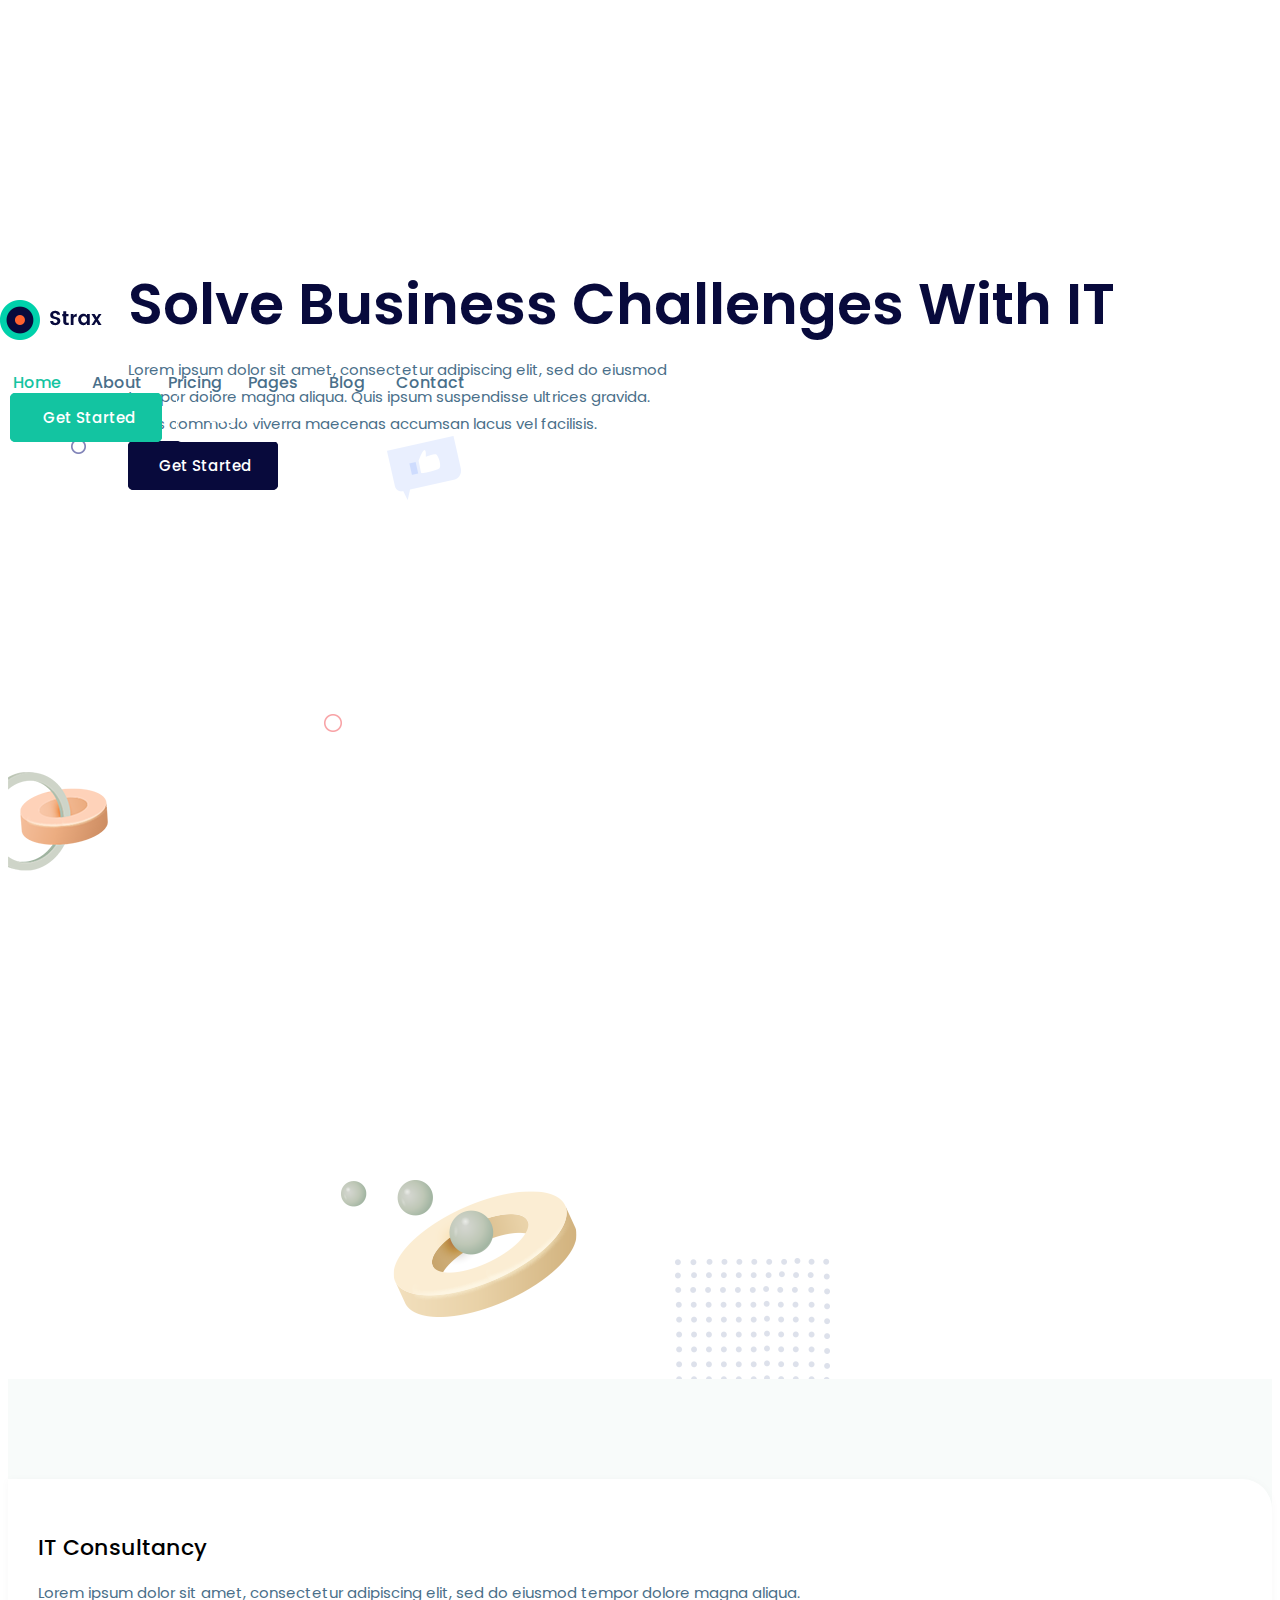
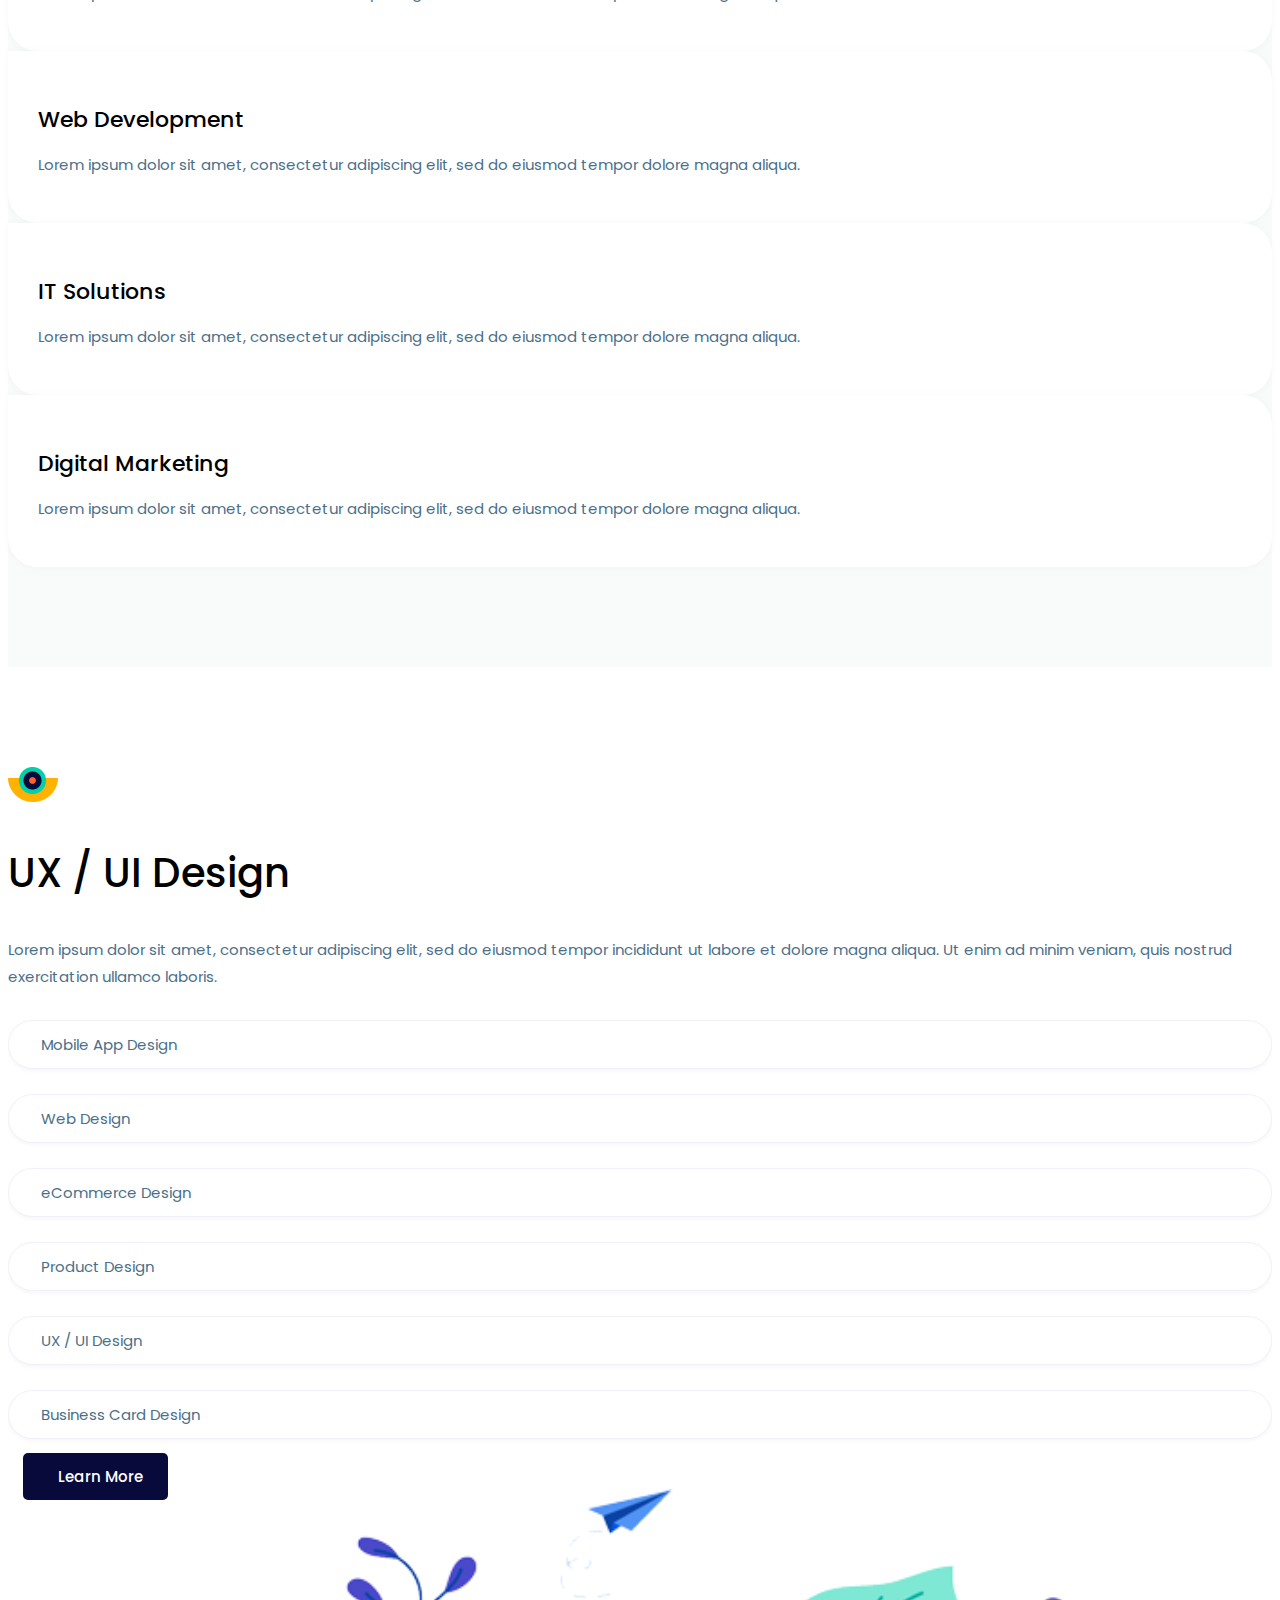
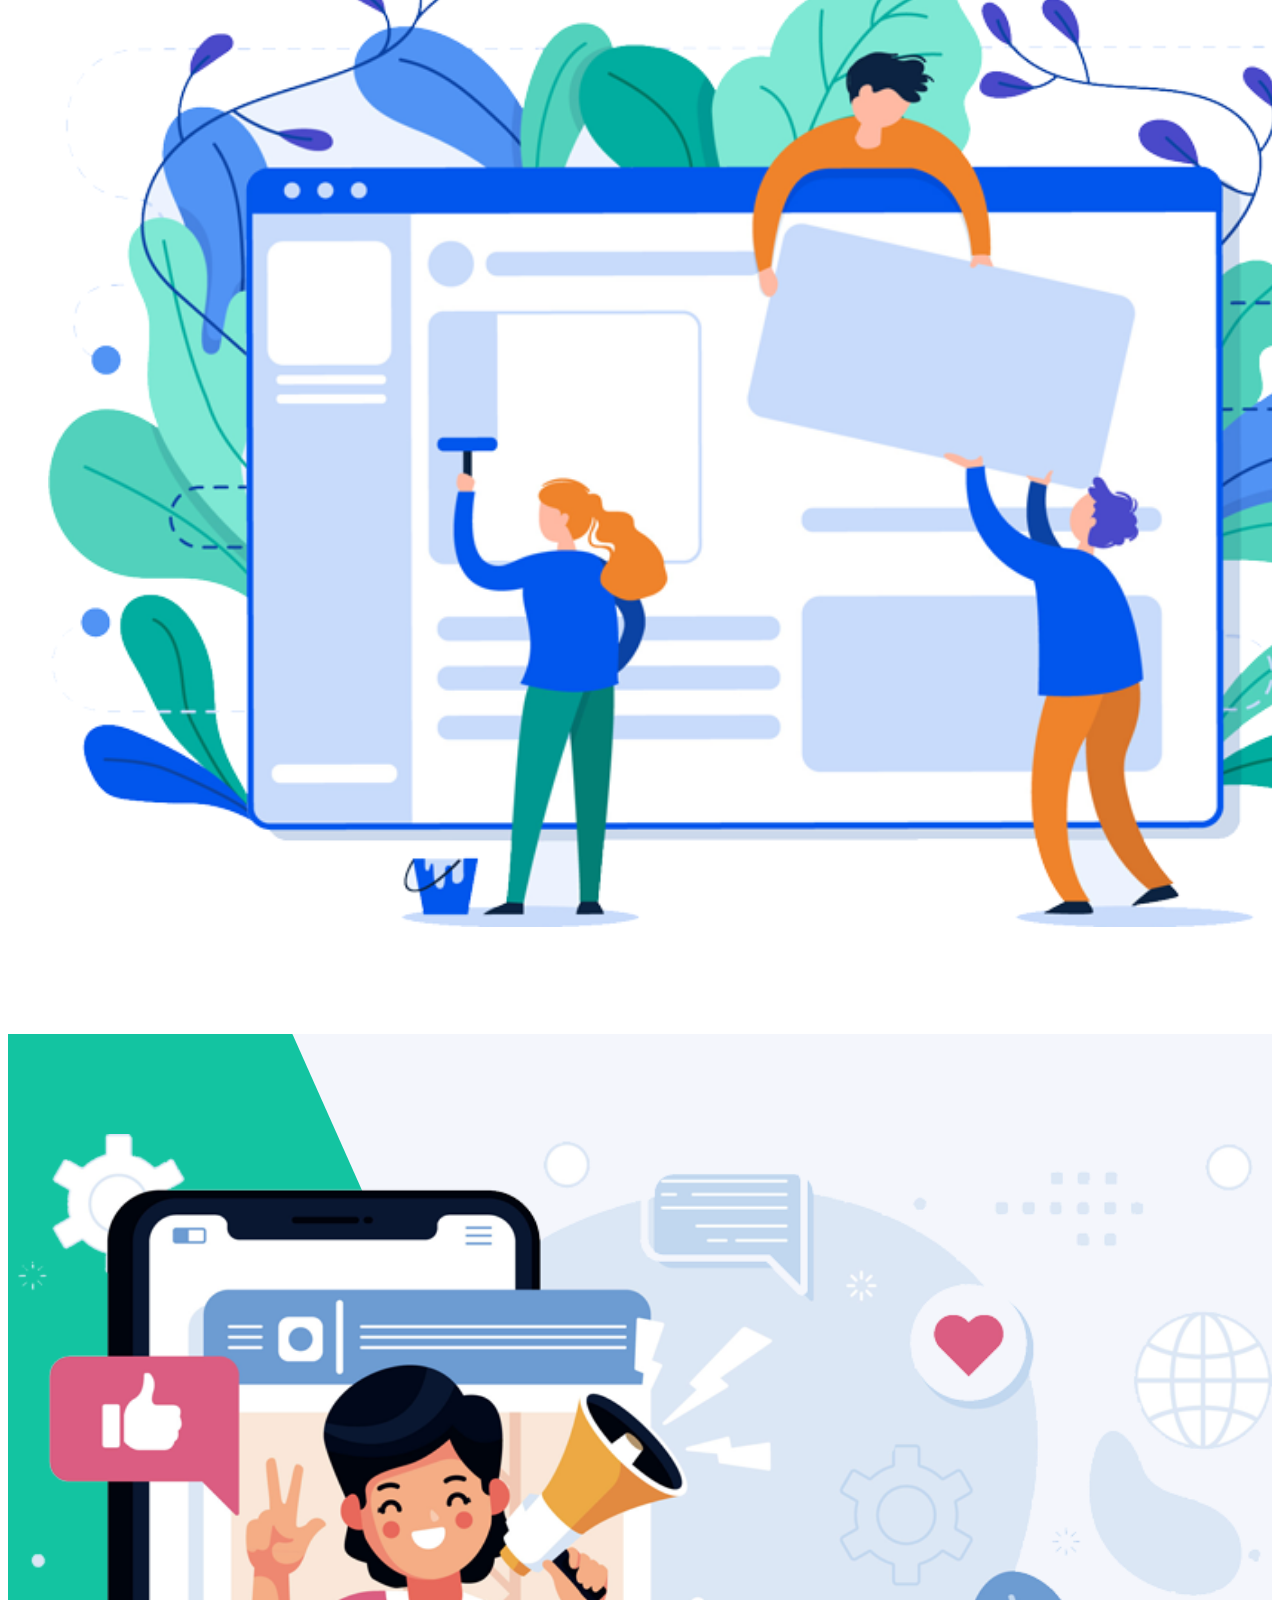
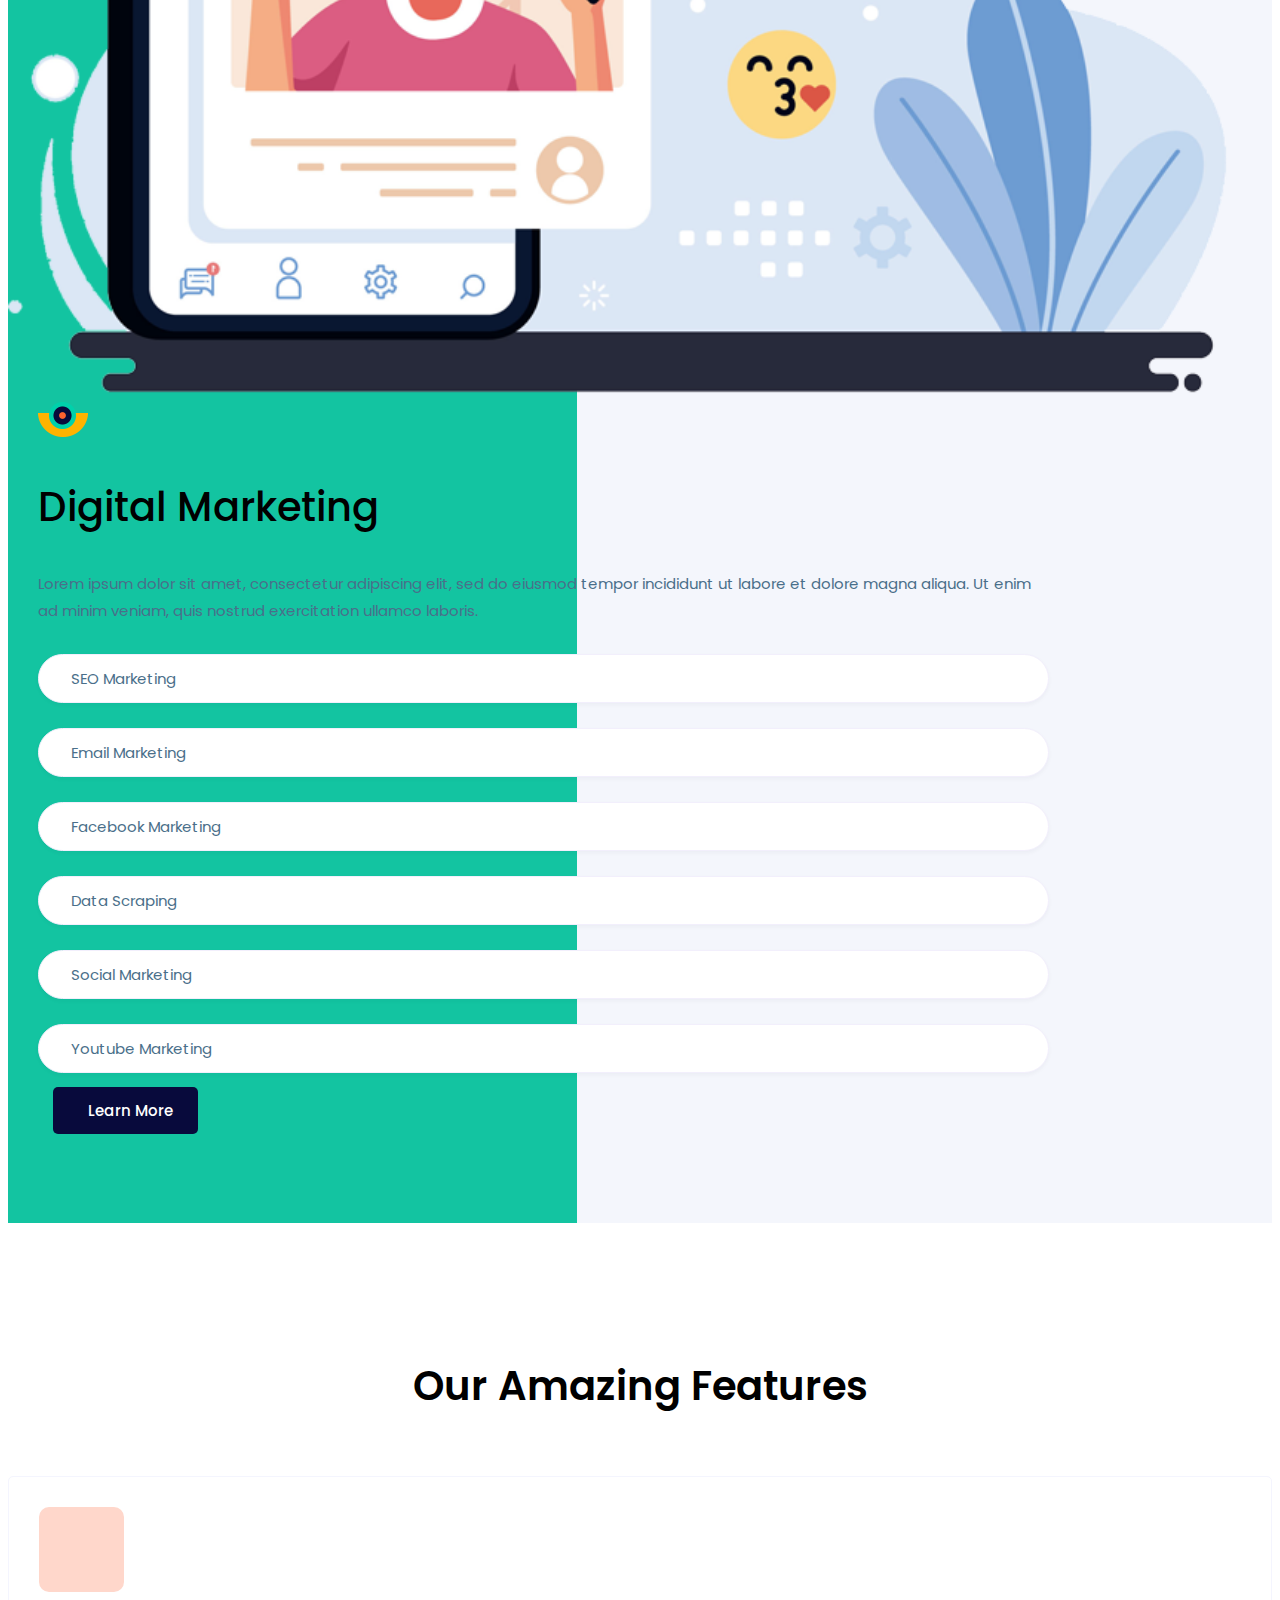
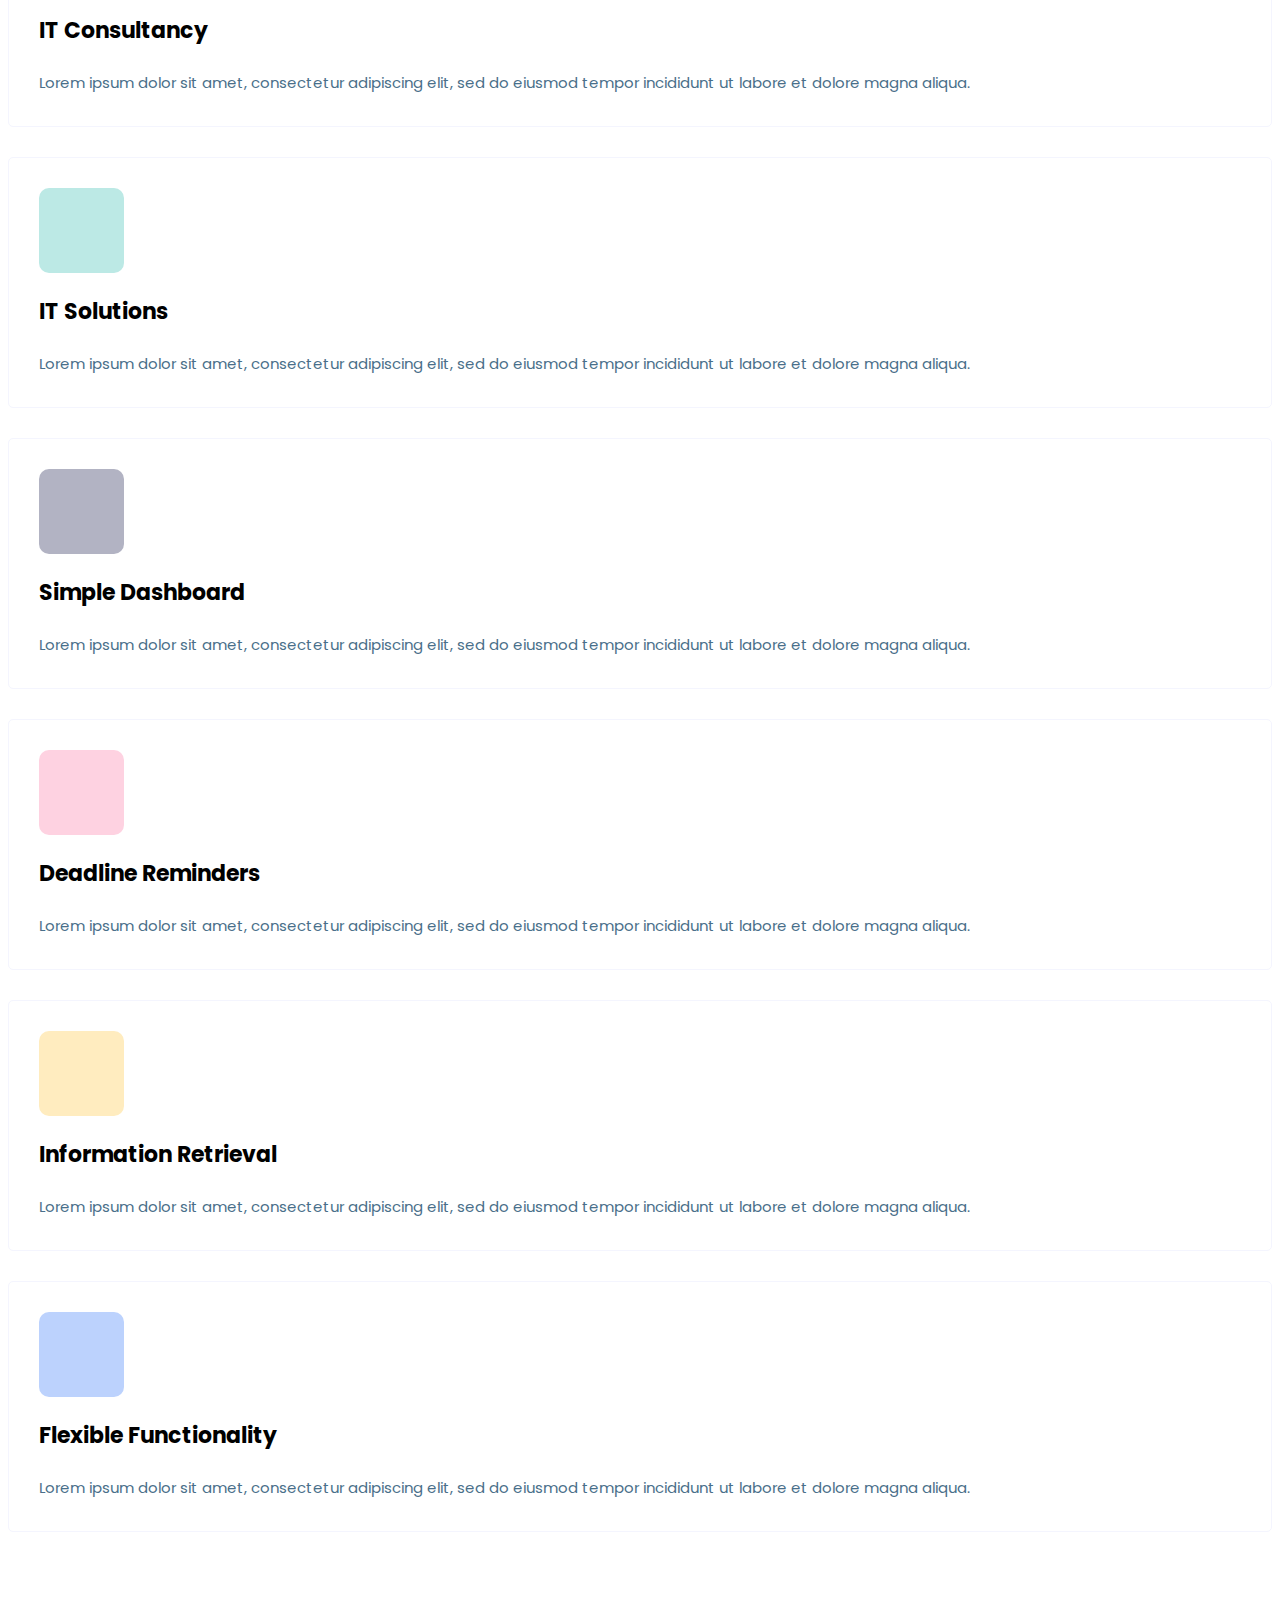
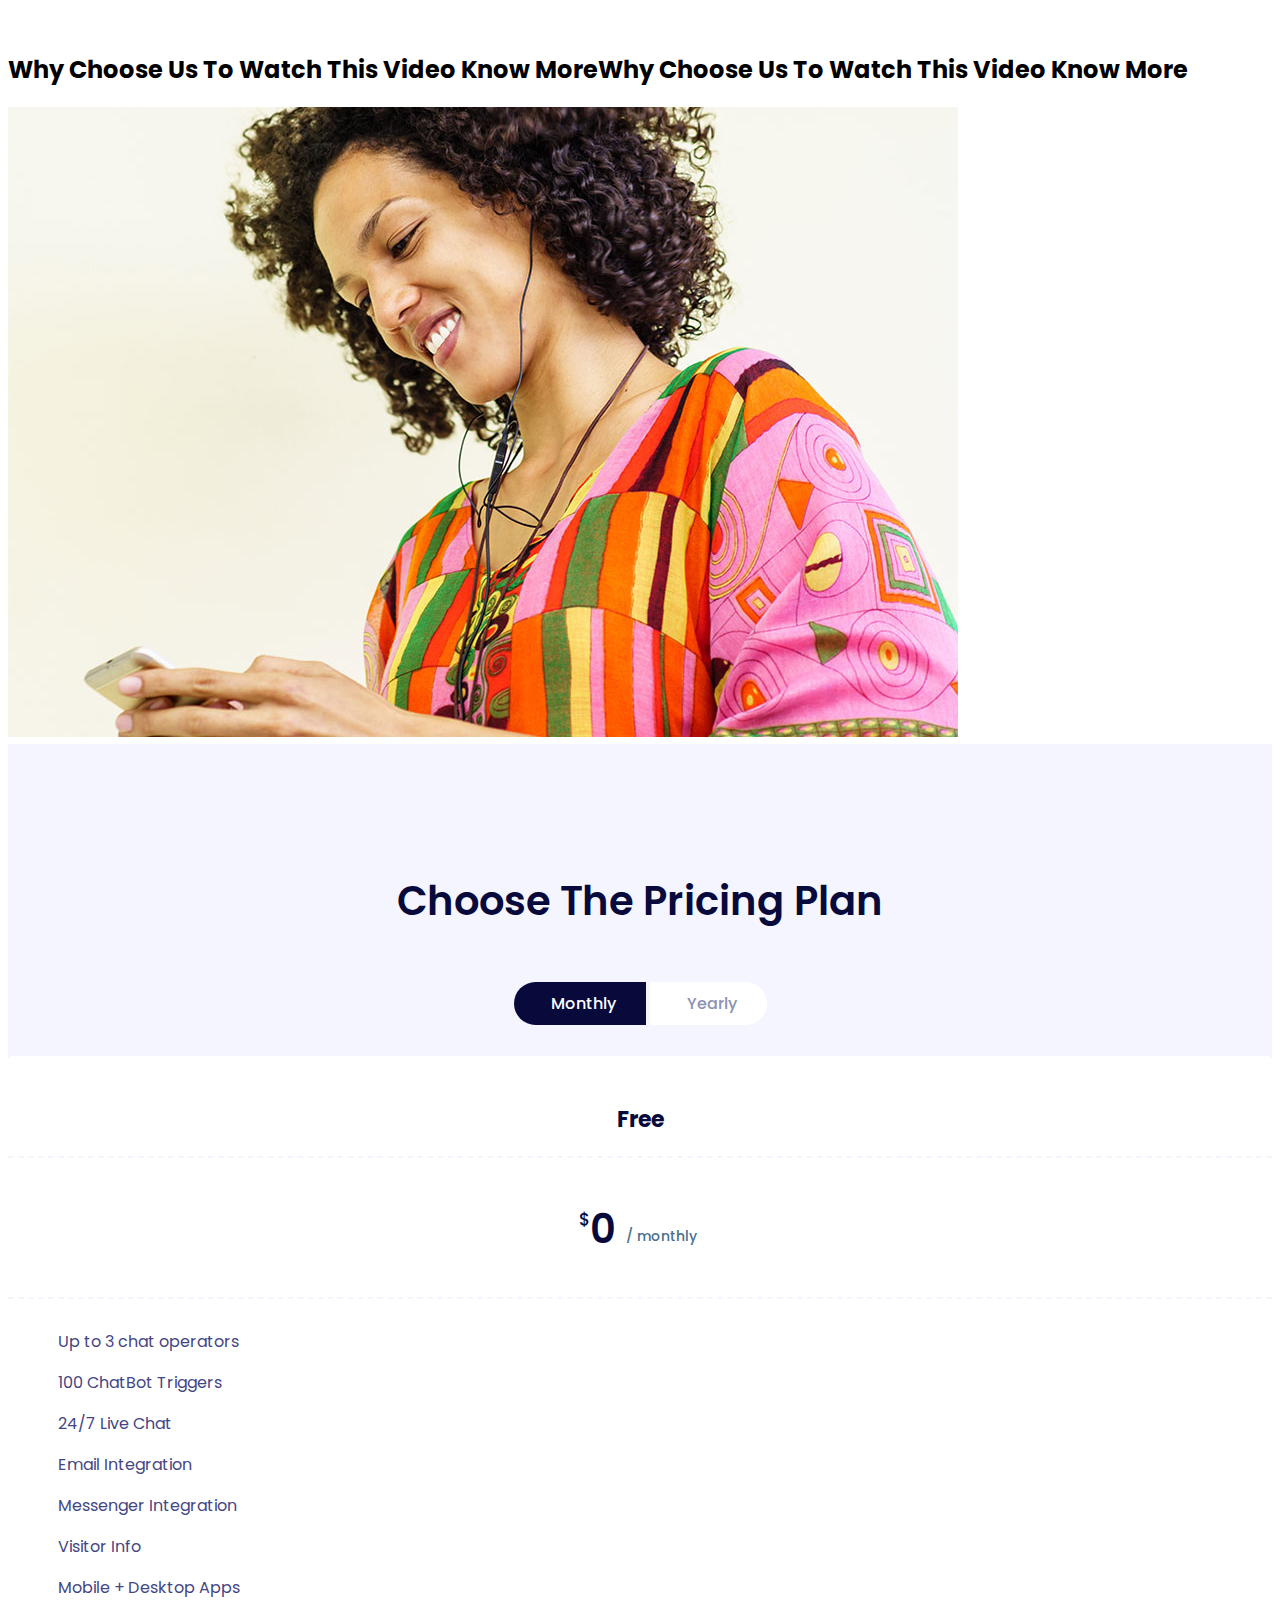
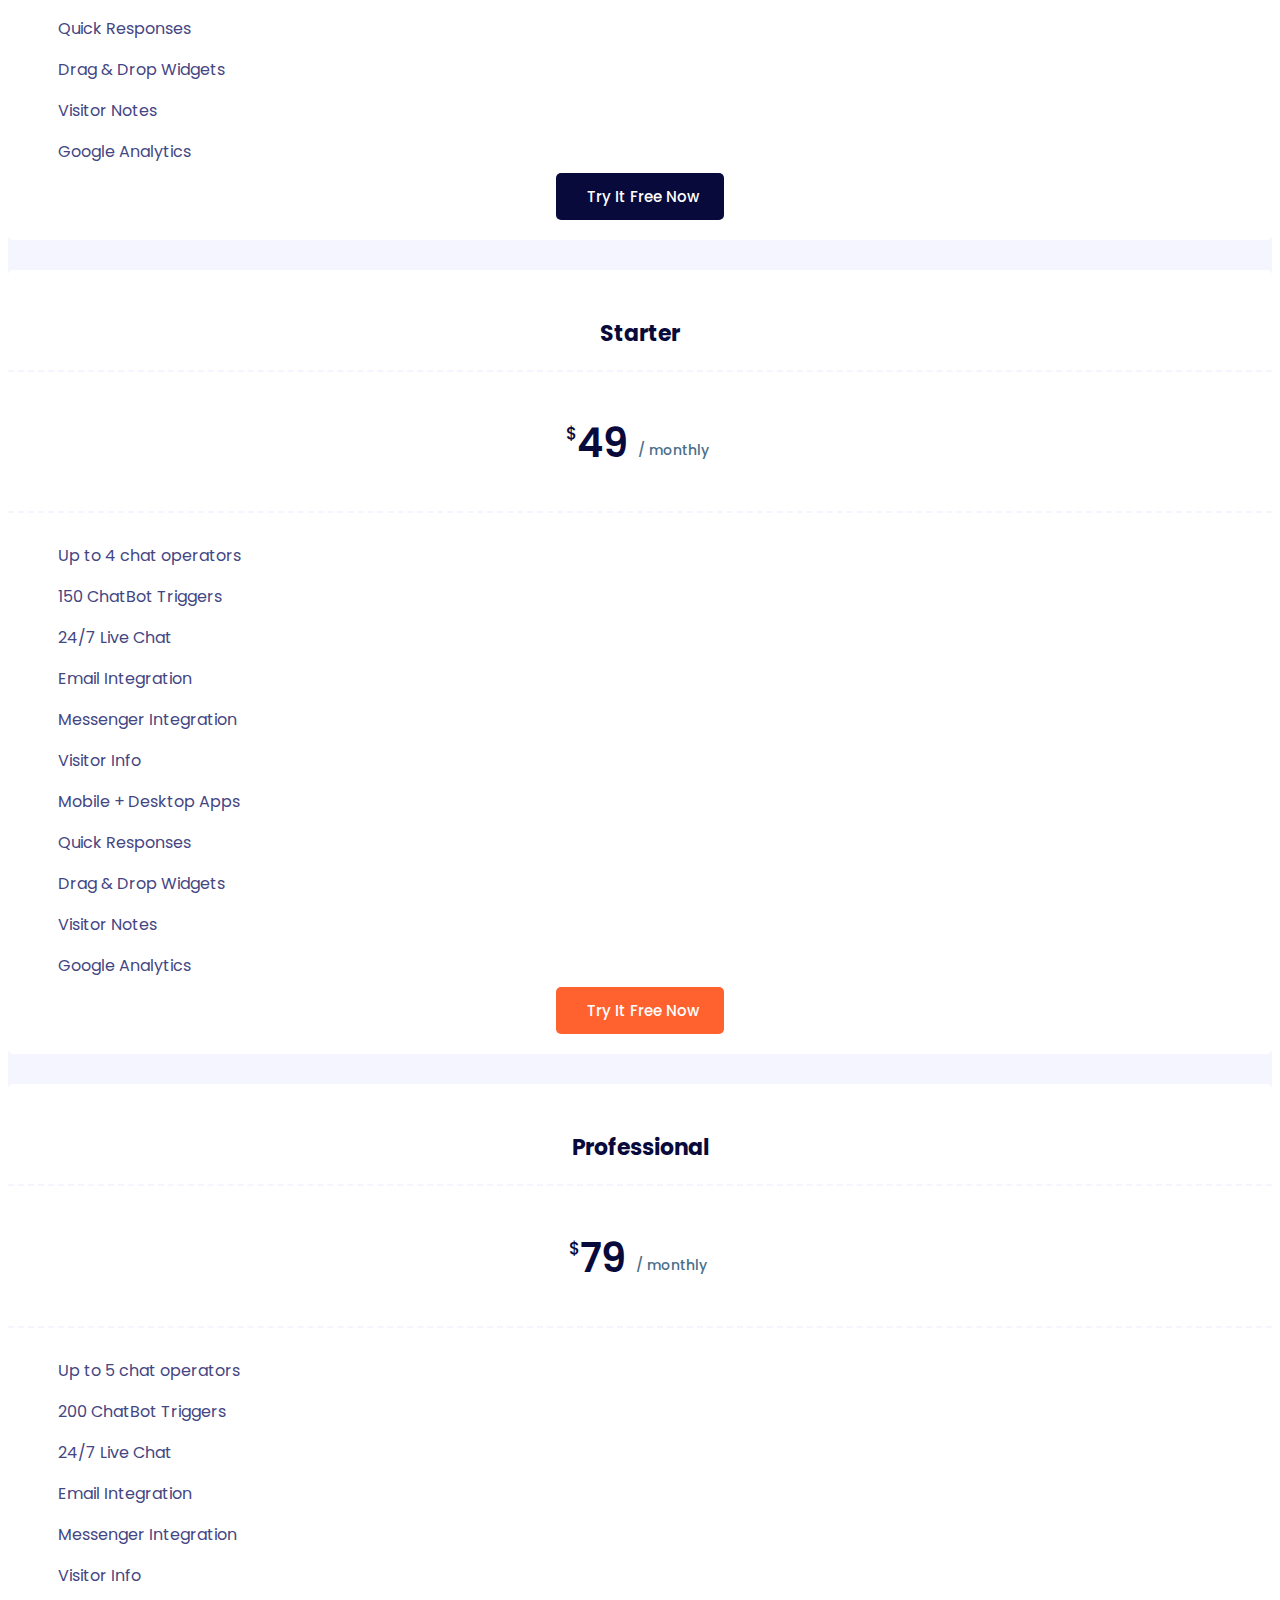
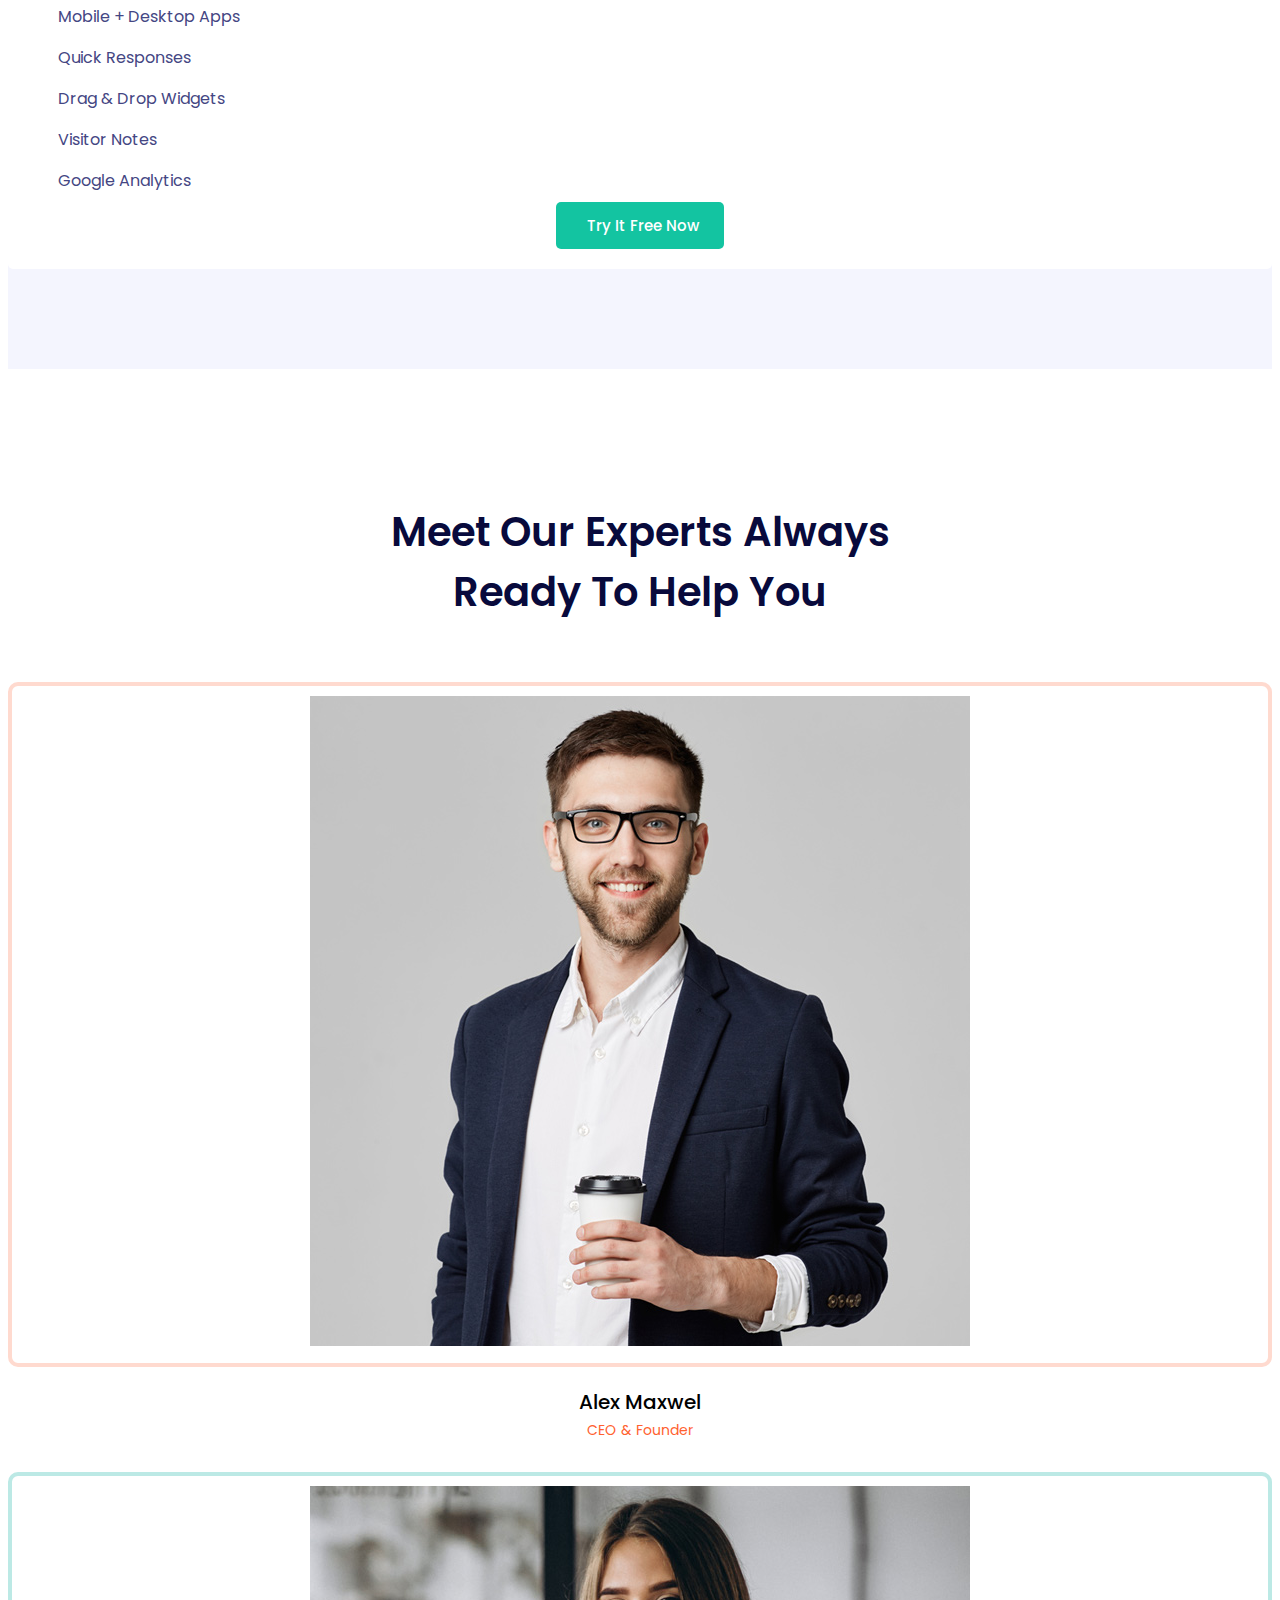
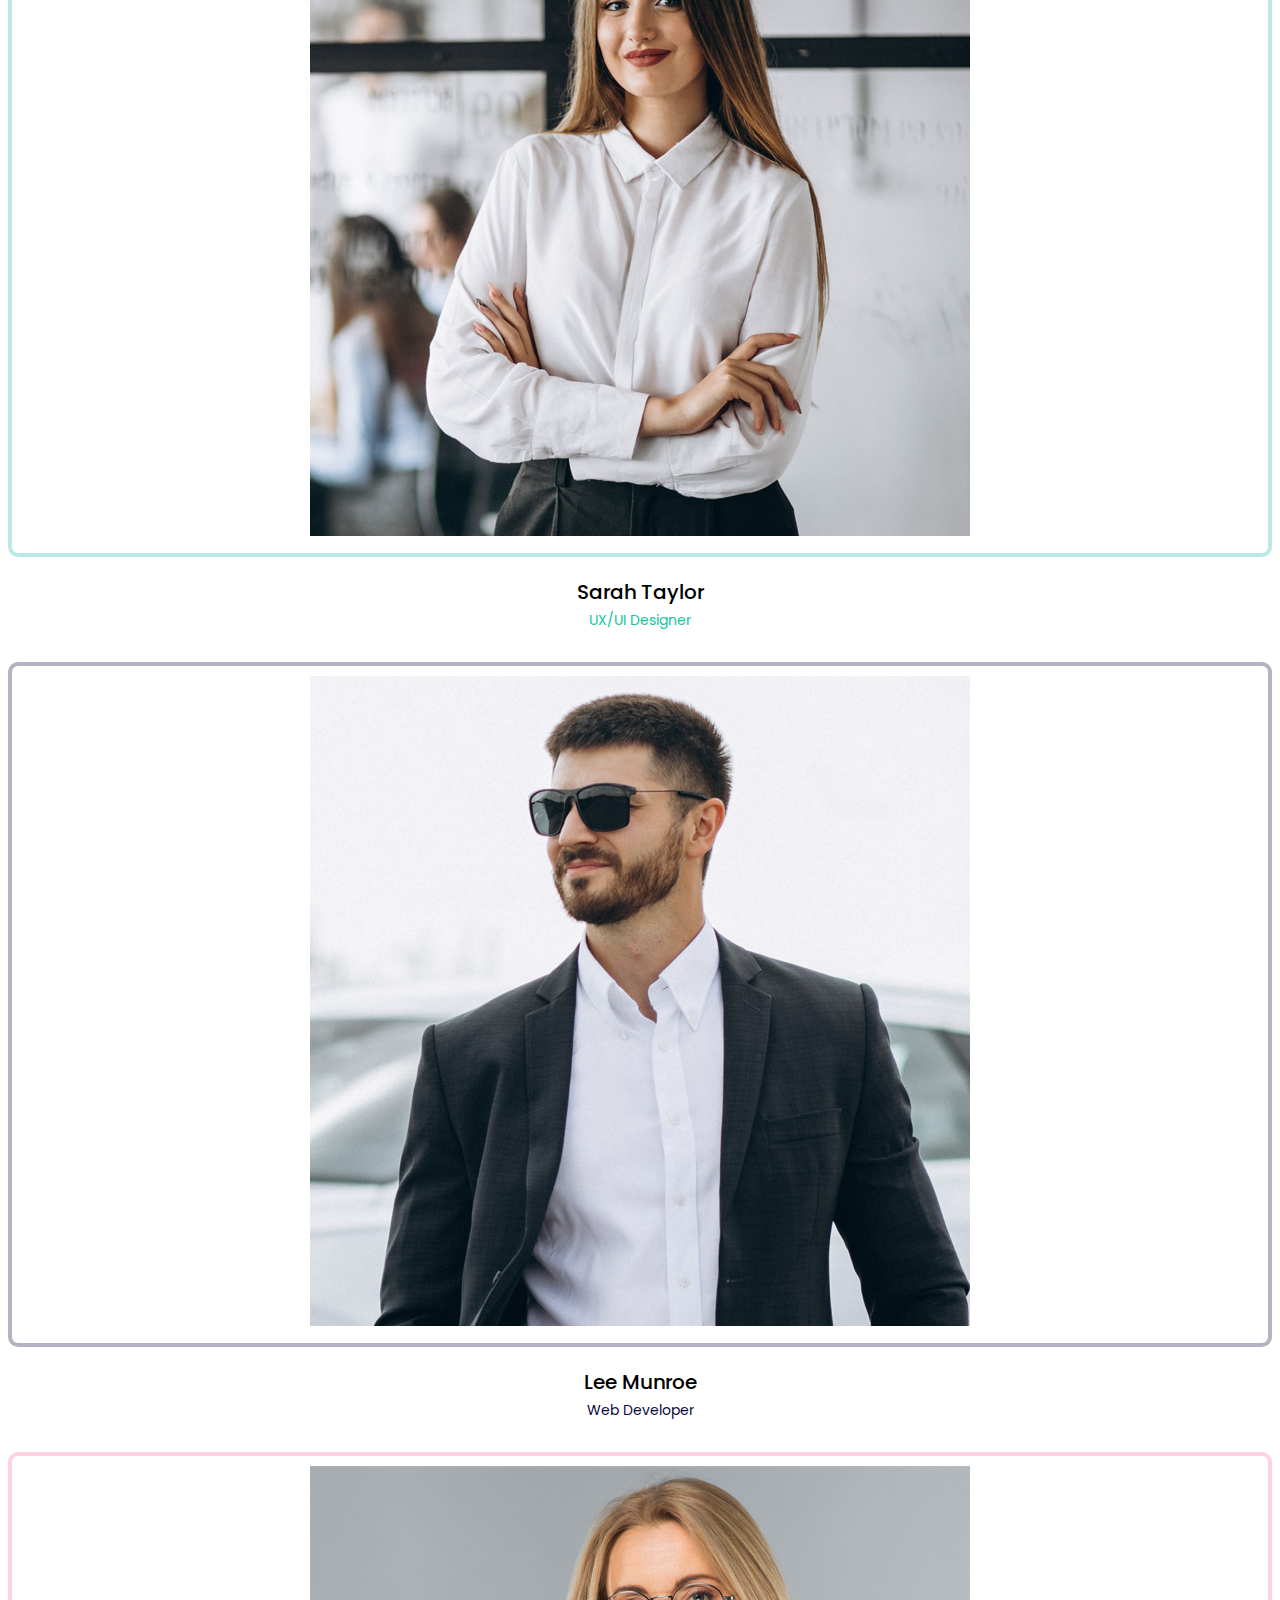
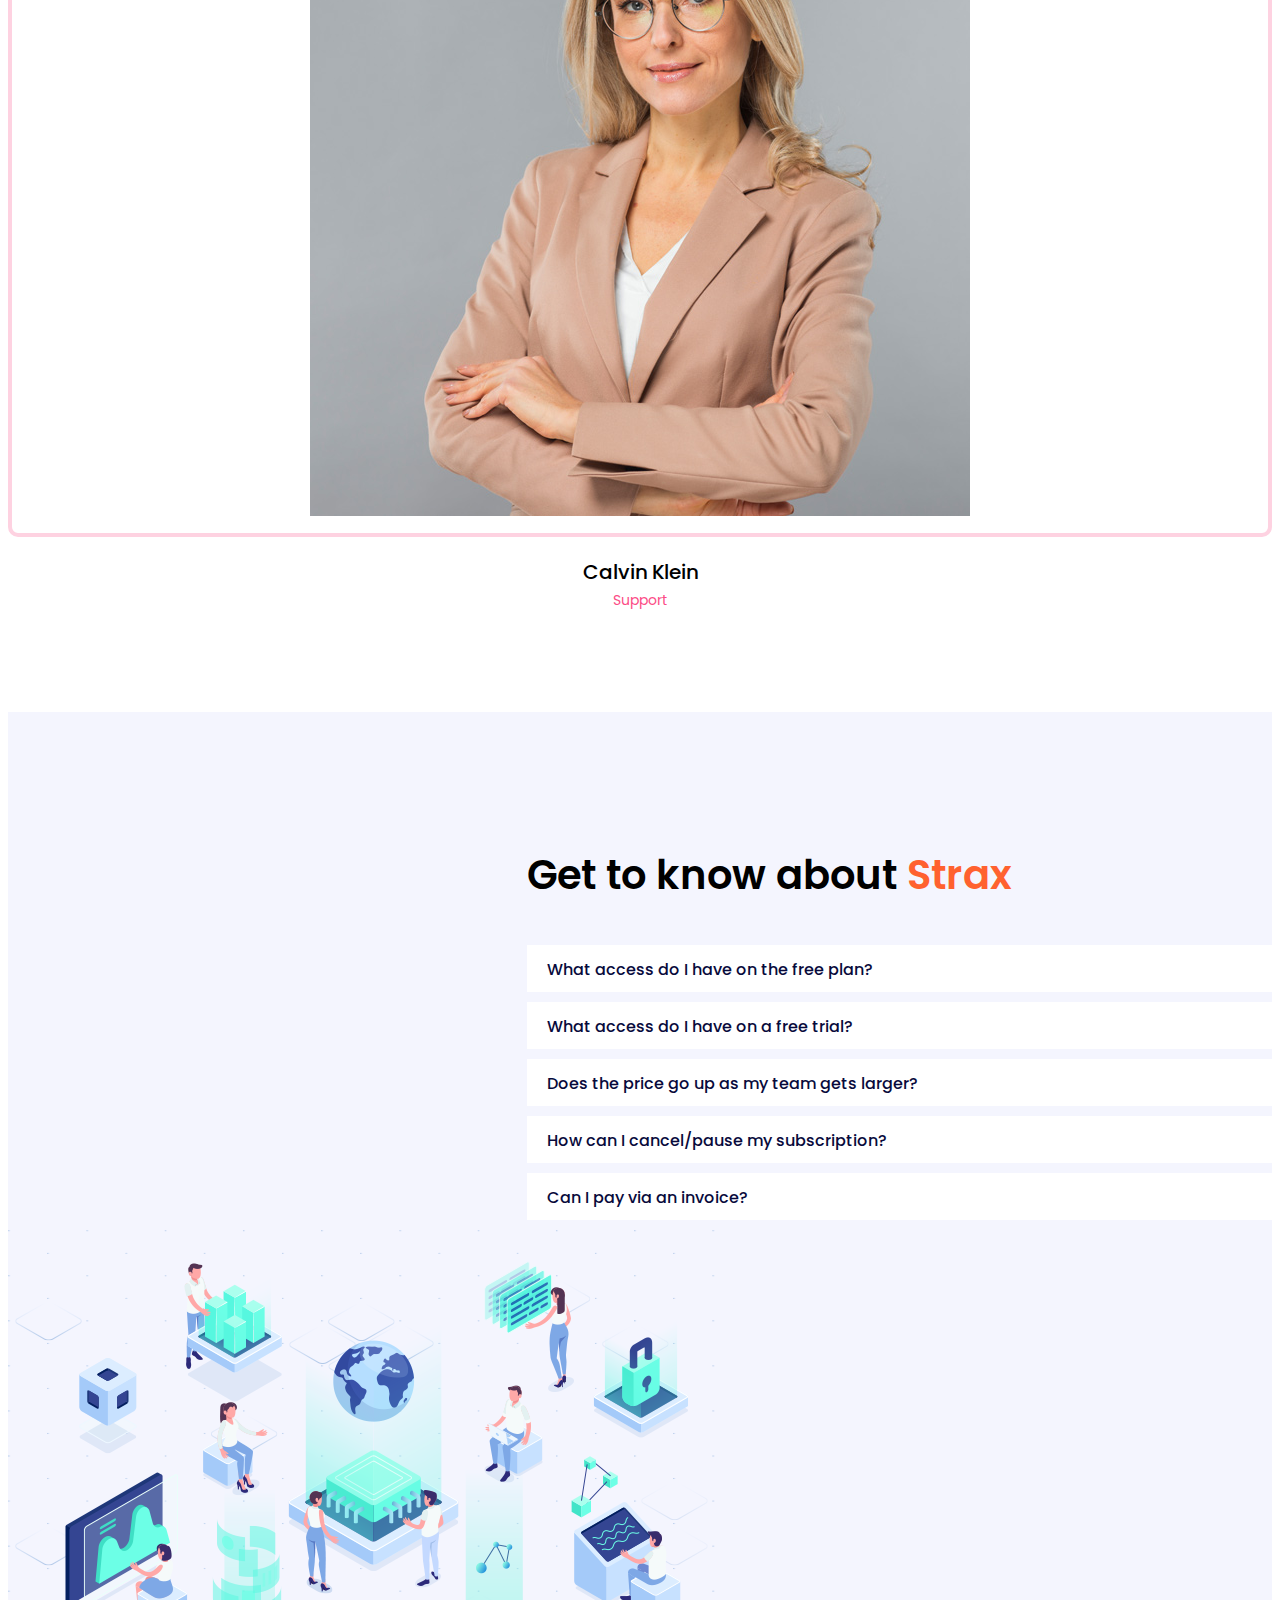
==== commit c2286a73: "Update Project" ====
--- a/FrontEnd_Project/index.html
+++ b/FrontEnd_Project/index.html
@@ -27,11 +27,55 @@
                 <div class="col-7">
                     <div class="my-dropdowns">
                         <ul>
-                            <li><a href="">Home<i class="fal fa-angle-down"></i></a></li>
+                            <li><a href="" style="color: #13c4a1;">Home<i class="fal fa-angle-down"></i></a>
+                                <ul class="nav-dropdown" style="
+                                width: 635px;
+                                padding: 0 10px 5px;
+                                border-radius: 5px;">
+                                    <li>
+                                        <h3>With Animation</h3>
+                                        <a href="">Home One (IT Startup)</a>
+                                        <a href="">Home Two (IT Startup)</a>
+                                        <a href="">Home Three (IT Startup)</a>
+                                        <a href="">Home Four (SaaS Startup)</a>
+                                        <a href="">Home Five (Chatbot)</a>
+                                        <a href="">Home Six (Chatbot)</a>
+                                        <a href="">Home Seven (Chatbot)</a>
+                                        <a href="">Home Eight (Digital Marketing Agency)</a>
+                                    </li>
+                                    <li>
+                                        <h3>Without Animation</h3>
+                                        <a href="">Home One (IT Startup)</a>
+                                        <a href="">Home Two (IT Startup)</a>
+                                        <a href="">Home Three (IT Startup)</a>
+                                        <a href="">Home Four (SaaS Startup)</a>
+                                        <a href="">Home Five (Chatbot)</a>
+                                        <a href="">Home Six (Chatbot)</a>
+                                        <a href="">Home Seven (Chatbot)</a>
+                                        <a href="">Home Eight (Digital Marketing Agency)</a>
+                                    </li>
+                                </ul>
+                            </li>
                             <li><a href="">About</a></li>
                             <li><a href="">Pricing</a></li>
-                            <li><a href="">Pages<i class="fal fa-angle-down"></i></a></li>
-                            <li><a href="">Blog<i class="fal fa-angle-down"></i></a></li>
+                            <li><a href="">Pages<i class="fal fa-angle-down"></i></a>
+                                <ul class="nav-dropdown">
+                                    <li><a href="" style="border: none;">Services</a></li>
+                                    <li><a href="">Features</a></li>
+                                    <li><a href="">Team</a></li>
+                                    <li><a href="">Log In</a></li>
+                                    <li><a href="">Sign Up</a></li>
+                                    <li><a href="">FAQ</a></li>
+                                    <li><a href="">404 Error</a></li>
+                                </ul>
+                            </li>
+                            <li><a href="">Blog<i class="fal fa-angle-down"></i></a>
+                                <ul class="nav-dropdown">
+                                    <li><a href="" style="border: none;">Blog Grid</a></li>
+                                    <li><a href="">Blog Right Sidebar</a></li>
+                                    <li><a href="">Blog Details</a></li>
+                                </ul>
+                            </li>
                             <li><a href="">Contact</a></li>
                         </ul>
                     </div>
@@ -57,23 +101,37 @@
                             <a href=""><i class="fab fa-gripfire"></i>Get Started</a>
                         </div>
                     </div>
-                    <div class="col-5" style="padding-right: 0;">
+                    <div class="col-5" style="padding-right: 0;
+                    padding-left: 24px;">
                         <div class="owl-carousel owl-theme owl-loaded">
                             <div class="owl-stage-outer">
                                 <div class="owl-stage">
-                                    <div class="owl-item"style="width: 100%; height: 100vh;"></div>
-                                    <div class="owl-item2"style="width: 100%; height: 100vh;"></div>
-                                    <div class="owl-item3"style="width: 100%; height: 100vh;"></div>
+                                    <div class="owl-item"> <div class="inner-owl-item1 inner-owl-item"></div></div>
+                                    <div class="owl-item"> <div class="inner-owl-item2 inner-owl-item"></div></div>
+                                    <div class="owl-item"> <div class="inner-owl-item3 inner-owl-item"></div></div>
                                 </div>
                             </div>
-                            <div class="owl-dots" style="position: absolute;bottom: 15px;left: 44%;">
-                                <div class="owl-dot active"><span></span></div>
-                                <div class="owl-dot"><span></span></div>
-                                <div class="owl-dot"><span></span></div>
-                            </div>
-                        </div>
-                    </div>
-                </div>
+                        </div>
+                    </div>
+                </div>
+            </div>
+            <div class="mainhead-shape1">
+                <img src="assets/img/19.png" alt="">
+            </div>
+            <div class="mainhead-shape2">
+                <img src="assets/img/20.png" alt="">
+            </div>
+            <div class="mainhead-shape3">
+                <img src="assets/img/18.png" alt="">
+            </div>
+            <div class="mainhead-shape4">
+                <img src="assets/img/21.png" alt="">
+            </div>
+            <div class="mainhead-shape5">
+                <img src="assets/img/23.png" alt="">
+            </div>
+            <div class="mainhead-shape6">
+                <img src="assets/img/25.png" alt="">
             </div>
         </section>
         <section id="plans">
@@ -181,7 +239,7 @@
                 <div class="row">
                     <div class="col-4">
                         <div class="ouramazing-card">
-                            <div class="ouramazing-icon" style="background-color: #ffd7cb; color: #ff612f;">
+                            <div class="ouramazing-icon our-my-card1">
                                 <i class="far fa-comments"></i>
                             </div>
                             <div class="ouramazing-backicon" style="color: #ff612f;">
@@ -193,7 +251,7 @@
                     </div>
                     <div class="col-4">
                         <div class="ouramazing-card">
-                            <div class="ouramazing-icon" style="background-color: #bce9e5; color: #13c4a1;">
+                            <div class="ouramazing-icon our-my-card2">
                                 <i class="fas fa-badge-check"></i>
                             </div>
                             <div class="ouramazing-backicon" style="color: #13c4a1;">
@@ -205,7 +263,7 @@
                     </div>
                     <div class="col-4">
                         <div class="ouramazing-card">
-                            <div class="ouramazing-icon" style="background-color: #b2b3c3;color: #080a3c;">
+                            <div class="ouramazing-icon our-my-card3">
                                 <i class="fas fa-clipboard-list"></i>
                             </div>
                             <div class="ouramazing-backicon" style="color: #080a3c;">
@@ -217,7 +275,7 @@
                     </div>
                     <div class="col-4">
                         <div class="ouramazing-card">
-                            <div class="ouramazing-icon" style="background-color: #fed2e1; color: #fc4c86;">
+                            <div class="ouramazing-icon our-my-card4">
                                 <i class="fas fa-bell"></i>
                             </div>
                             <div class="ouramazing-backicon" style="color: #fc4c86;">
@@ -229,7 +287,7 @@
                     </div>
                     <div class="col-4">
                         <div class="ouramazing-card">
-                            <div class="ouramazing-icon" style="background-color: #ffecbf; color: #ffb300;">
+                            <div class="ouramazing-icon our-my-card5">
                                 <i class="fas fa-info-circle"></i>
                             </div>
                             <div class="ouramazing-backicon" style="color: #ffb300;">
@@ -241,7 +299,7 @@
                     </div>
                     <div class="col-4">
                         <div class="ouramazing-card">
-                            <div class="ouramazing-icon" style="background-color: #bcd2fd; color: #286efa;">
+                            <div class="ouramazing-icon our-my-card6">
                                 <i class="fal fa-cog"></i>
                             </div>
                             <div class="ouramazing-backicon" style="color: #286efa;">
@@ -750,11 +808,11 @@
     </footer>
 
 
-
+    <script src="https://code.jquery.com/jquery-3.6.0.js" integrity="sha256-H+K7U5CnXl1h5ywQfKtSj8PCmoN9aaq30gDh27Xc0jk=" crossorigin="anonymous"></script>
     <script src="https://cdnjs.cloudflare.com/ajax/libs/OwlCarousel2/2.3.4/owl.carousel.min.js"></script>
     <script src="https://cdn.jsdelivr.net/npm/@popperjs/core@2.10.2/dist/umd/popper.min.js" integrity="sha384-7+zCNj/IqJ95wo16oMtfsKbZ9ccEh31eOz1HGyDuCQ6wgnyJNSYdrPa03rtR1zdB" crossorigin="anonymous"></script>
     <script src="https://cdn.jsdelivr.net/npm/bootstrap@5.1.3/dist/js/bootstrap.min.js" integrity="sha384-QJHtvGhmr9XOIpI6YVutG+2QOK9T+ZnN4kzFN1RtK3zEFEIsxhlmWl5/YESvpZ13" crossorigin="anonymous"></script>
-    <script src="https://code.jquery.com/jquery-3.6.0.js" integrity="sha256-H+K7U5CnXl1h5ywQfKtSj8PCmoN9aaq30gDh27Xc0jk=" crossorigin="anonymous"></script>
+    
     <script src="assets/js/script.js"></script>
 </body>
 </html>--- a/FrontEnd_Project/assets/css/style.css
+++ b/FrontEnd_Project/assets/css/style.css
@@ -1,4 +1,4 @@
-body header #nav .my-buttons a, body main #main-head .main-head-my-content a, body main #chooseplan .chooseplan-plans .chooseplan-plans-footer a, .my-buttonback {
+body header #nav .my-buttons a, body main #main-head .main-head-my-content a, body main #uiux .uiux-content .my-buttonback, body main #chooseplan .chooseplan-plans .chooseplan-plans-footer a, .my-buttonback {
   background-color: #13c4a1;
   border: 1px solid #13c4a1;
   text-align: center;
@@ -16,9 +16,15 @@
 }
 
 body header #nav {
-  position: relative;
+  position: absolute;
+  right: 0;
+  left: 0;
   z-index: 2;
   margin: 30px 0px;
+}
+
+body header #nav .my-logo {
+  cursor: pointer;
 }
 
 body header #nav .my-dropdowns ul {
@@ -29,6 +35,29 @@
   display: -webkit-box;
   display: -ms-flexbox;
   display: flex;
+}
+
+body header #nav .my-dropdowns ul li:nth-of-type(1):hover .nav-dropdown {
+  visibility: visible;
+  display: -webkit-box;
+  display: -ms-flexbox;
+  display: flex;
+  opacity: 1;
+}
+
+body header #nav .my-dropdowns ul li:nth-of-type(4):hover .nav-dropdown {
+  visibility: visible;
+  opacity: 1;
+}
+
+body header #nav .my-dropdowns ul li:nth-of-type(5):hover .nav-dropdown {
+  visibility: visible;
+  opacity: 1;
+}
+
+body header #nav .my-dropdowns ul li {
+  position: relative;
+  padding: 0;
 }
 
 body header #nav .my-dropdowns ul li a {
@@ -41,6 +70,12 @@
   margin-left: 13px;
   margin-right: 13px;
   text-decoration: none;
+  -webkit-transition: all 0.5s linear;
+  transition: all 0.5s linear;
+}
+
+body header #nav .my-dropdowns ul li a:hover {
+  color: #13c4a1;
 }
 
 body header #nav .my-dropdowns ul li a i {
@@ -48,6 +83,58 @@
   position: relative;
   top: 2px;
   margin-left: 5px;
+}
+
+body header #nav .my-dropdowns ul li .nav-dropdown {
+  -webkit-box-shadow: 0 0 15px 0 rgba(0, 0, 0, 0.1);
+          box-shadow: 0 0 15px 0 rgba(0, 0, 0, 0.1);
+  background: #fff;
+  position: absolute;
+  border: none;
+  top: 40px;
+  left: 0;
+  width: 250px;
+  z-index: 99;
+  display: block;
+  opacity: 0;
+  visibility: hidden;
+  -webkit-transition: all .3s ease-in-out;
+  transition: all .3s ease-in-out;
+  margin-top: 20px;
+  border-top: 2px solid #13c4a1;
+  padding: 0;
+  border-radius: 5px;
+}
+
+body header #nav .my-dropdowns ul li .nav-dropdown li {
+  position: relative;
+  padding: 0px 15px;
+}
+
+body header #nav .my-dropdowns ul li .nav-dropdown li h3 {
+  font-size: 17px;
+  margin-top: 20px;
+  border-bottom: 1px dashed #e5e5e5;
+  margin-bottom: 0;
+  padding-bottom: 10px;
+  position: relative;
+}
+
+body header #nav .my-dropdowns ul li .nav-dropdown li a {
+  display: block;
+  padding: 13px 0px 11px;
+  margin: 0;
+  color: #4a6f8a;
+  border-top: 1px dashed #e5e5e5;
+  position: relative;
+  font-size: 14px;
+  font-weight: 500;
+  -webkit-transition: all 0.5s linear;
+  transition: all 0.5s linear;
+}
+
+body header #nav .my-dropdowns ul li .nav-dropdown li a:hover {
+  color: #13c4a1;
 }
 
 body header #nav .my-buttons {
@@ -64,13 +151,17 @@
   border: 1px solid white;
 }
 
+body main #main-head {
+  position: relative;
+}
+
 body main #main-head .main-head-my-content {
   margin-top: 270px;
   padding: 0px 120px;
 }
 
 body main #main-head .main-head-my-content h1 {
-  font-size: 55px;
+  font-size: 57px;
   font-weight: 600;
   margin-bottom: 10px;
   line-height: 1.2;
@@ -99,26 +190,114 @@
   margin-right: 5px;
 }
 
-body main #main-head .owl-item1 {
+body main #main-head .owl-carousel {
+  position: relative;
+}
+
+body main #main-head .owl-carousel .owl-stage-outer .owl-stage .owl-item .inner-owl-item {
+  height: 100vh;
+  border-bottom-left-radius: 70px;
+}
+
+body main #main-head .owl-carousel .owl-stage-outer .owl-stage .owl-item .inner-owl-item1 {
   background-image: url("../img/banner-img1.jpg");
   background-position: center center;
   background-size: cover;
   background-repeat: no-repeat;
-  border-bottom-left-radius: 70px;
-}
-
-body main #main-head .owl-item2 {
+}
+
+body main #main-head .owl-carousel .owl-stage-outer .owl-stage .owl-item .inner-owl-item2 {
   background-image: url("../img/banner-img2.jpg");
   background-position: center center;
   background-size: cover;
   background-repeat: no-repeat;
 }
 
-body main #main-head .owl-item3 {
+body main #main-head .owl-carousel .owl-stage-outer .owl-stage .owl-item .inner-owl-item3 {
   background-image: url("../img/banner-img3.jpg");
   background-position: center center;
   background-size: cover;
   background-repeat: no-repeat;
+}
+
+body main #main-head .mainhead-shape1 {
+  position: absolute;
+  right: 55%;
+  bottom: 5%;
+  z-index: -1;
+  -webkit-animation: shape1 3s linear infinite;
+          animation: shape1 3s linear infinite;
+}
+
+body main #main-head .mainhead-shape1 img {
+  max-width: 100%;
+}
+
+body main #main-head .mainhead-shape2 {
+  position: absolute;
+  left: 0;
+  top: 50%;
+  -webkit-transform: translateY(-50%);
+          transform: translateY(-50%);
+  z-index: -1;
+  -webkit-animation: shape2 3s linear infinite;
+          animation: shape2 3s linear infinite;
+}
+
+body main #main-head .mainhead-shape2 img {
+  max-width: 100%;
+}
+
+body main #main-head .mainhead-shape3 {
+  position: absolute;
+  right: 35%;
+  bottom: -25px;
+  z-index: -1;
+  -webkit-animation: shape1 5s linear infinite;
+          animation: shape1 5s linear infinite;
+}
+
+body main #main-head .mainhead-shape3 img {
+  max-width: 100%;
+}
+
+body main #main-head .mainhead-shape4 {
+  position: absolute;
+  left: 5%;
+  top: 15%;
+  z-index: -1;
+  -webkit-animation: shape3 3s linear infinite;
+          animation: shape3 3s linear infinite;
+}
+
+body main #main-head .mainhead-shape4 img {
+  max-width: 100%;
+}
+
+body main #main-head .mainhead-shape5 {
+  position: absolute;
+  left: 25%;
+  top: 40%;
+  z-index: -1;
+  -webkit-animation: shape4 3s linear infinite;
+          animation: shape4 3s linear infinite;
+}
+
+body main #main-head .mainhead-shape5 img {
+  max-width: 100%;
+}
+
+body main #main-head .mainhead-shape6 {
+  position: absolute;
+  left: 30%;
+  top: 15%;
+  z-index: -1;
+  -webkit-animation: shape1 4s linear infinite;
+          animation: shape1 4s linear infinite;
+}
+
+body main #main-head .mainhead-shape6 img {
+  max-width: 100%;
 }
 
 body main #plans {
@@ -133,6 +312,14 @@
   padding: 30px;
   border-radius: 30px;
   border-top-left-radius: 0px;
+  -webkit-transition: all 0.3s linear;
+  transition: all 0.3s linear;
+}
+
+body main #plans .main-plans:hover {
+  -webkit-box-shadow: 0 5px 50px 0 rgba(0, 0, 0, 0.08);
+          box-shadow: 0 5px 50px 0 rgba(0, 0, 0, 0.08);
+  margin-top: -5px;
 }
 
 body main #plans .main-plans i {
@@ -168,19 +355,6 @@
   padding: 100px 0px;
 }
 
-body main #uiux ::before {
-  position: absolute;
-  right: 0;
-  content: '';
-  top: 0;
-  width: 45%;
-  height: 215%;
-  z-index: -1;
-  background-color: #fbfbfb;
-  -webkit-transform: skewY(-66deg);
-          transform: skewY(-66deg);
-}
-
 body main #uiux .uiux-content .uiux-logo {
   margin-bottom: 20px;
 }
@@ -196,6 +370,46 @@
   line-height: 1.8;
   font-size: 15px;
   margin-bottom: 30px;
+}
+
+body main #uiux .uiux-content .uiux-box {
+  color: #4a6f8a;
+  background-color: #fff;
+  border: 1px solid #f2effc;
+  -webkit-box-shadow: 0 2px 4px 0 rgba(12, 0, 46, 0.04);
+          box-shadow: 0 2px 4px 0 rgba(12, 0, 46, 0.04);
+  border-radius: 30px;
+  font-size: 15px;
+  padding: 12px 22px;
+  margin-bottom: 25px;
+  cursor: pointer;
+  -webkit-transition: .5s;
+  transition: .5s;
+}
+
+body main #uiux .uiux-content .uiux-box:hover {
+  background-color: #13c4a1;
+  color: #fff;
+  padding-left: 25px;
+}
+
+body main #uiux .uiux-content .uiux-box:hover i {
+  color: white;
+}
+
+body main #uiux .uiux-content .uiux-box i {
+  color: #13c4a1;
+  margin-right: 10px;
+}
+
+body main #uiux .uiux-content .my-buttonback {
+  background-color: #080a3c;
+  border: none;
+}
+
+body main #uiux .uiux-content .my-buttonback i {
+  color: #ff612f;
+  margin-right: 10px;
 }
 
 body main #uiux .uiux-image img {
@@ -284,6 +498,75 @@
   border-radius: 5px;
 }
 
+body main #ouramazing .ouramazing-card .our-my-card1 {
+  background-color: #ffd7cb;
+  color: #ff612f;
+}
+
+body main #ouramazing .ouramazing-card .our-my-card2 {
+  background-color: #bce9e5;
+  color: #13c4a1;
+}
+
+body main #ouramazing .ouramazing-card .our-my-card3 {
+  background-color: #b2b3c3;
+  color: #080a3c;
+}
+
+body main #ouramazing .ouramazing-card .our-my-card4 {
+  background-color: #fed2e1;
+  color: #fc4c86;
+}
+
+body main #ouramazing .ouramazing-card .our-my-card5 {
+  background-color: #ffecbf;
+  color: #ffb300;
+}
+
+body main #ouramazing .ouramazing-card .our-my-card6 {
+  background-color: #bcd2fd;
+  color: #286efa;
+}
+
+body main #ouramazing .ouramazing-card:hover {
+  -webkit-transform: translateY(-10px);
+          transform: translateY(-10px);
+  -webkit-box-shadow: 0 10px 30px rgba(0, 0, 0, 0.07);
+          box-shadow: 0 10px 30px rgba(0, 0, 0, 0.07);
+}
+
+body main #ouramazing .ouramazing-card:hover .ouramazing-backicon {
+  opacity: 0;
+}
+
+body main #ouramazing .ouramazing-card:hover .ouramazing-icon i {
+  color: white;
+}
+
+body main #ouramazing .ouramazing-card:hover .our-my-card1 {
+  background-color: #ff612f;
+}
+
+body main #ouramazing .ouramazing-card:hover .our-my-card2 {
+  background-color: #13c4a1;
+}
+
+body main #ouramazing .ouramazing-card:hover .our-my-card3 {
+  background-color: #080a3c;
+}
+
+body main #ouramazing .ouramazing-card:hover .our-my-card4 {
+  background-color: #fc4c86;
+}
+
+body main #ouramazing .ouramazing-card:hover .our-my-card5 {
+  background-color: #ffb300;
+}
+
+body main #ouramazing .ouramazing-card:hover .our-my-card6 {
+  background-color: #286efa;
+}
+
 body main #ouramazing .ouramazing-card .ouramazing-icon {
   width: 85px;
   height: 85px;
@@ -296,6 +579,8 @@
 }
 
 body main #ouramazing .ouramazing-card .ouramazing-icon i {
+  -webkit-transition: 0.5s;
+  transition: 0.5s;
   line-height: 85px;
 }
 
@@ -977,12 +1262,172 @@
   transition: 0.5s;
 }
 
+@-webkit-keyframes shape1 {
+  0% {
+    -webkit-transform: translateX(0);
+            transform: translateX(0);
+  }
+  50% {
+    -webkit-transform: translateX(15px);
+            transform: translateX(15px);
+  }
+  100% {
+    -webkit-transform: translateX(0);
+            transform: translateX(0);
+  }
+}
+
+@keyframes shape1 {
+  0% {
+    -webkit-transform: translateX(0);
+            transform: translateX(0);
+  }
+  50% {
+    -webkit-transform: translateX(15px);
+            transform: translateX(15px);
+  }
+  100% {
+    -webkit-transform: translateX(0);
+            transform: translateX(0);
+  }
+}
+
+@-webkit-keyframes shape2 {
+  0% {
+    -webkit-transform: translateY(0);
+            transform: translateY(0);
+  }
+  50% {
+    -webkit-transform: translateY(15px);
+            transform: translateY(15px);
+  }
+  100% {
+    -webkit-transform: translateY(0);
+            transform: translateY(0);
+  }
+}
+
+@keyframes shape2 {
+  0% {
+    -webkit-transform: translateY(0);
+            transform: translateY(0);
+  }
+  50% {
+    -webkit-transform: translateY(15px);
+            transform: translateY(15px);
+  }
+  100% {
+    -webkit-transform: translateY(0);
+            transform: translateY(0);
+  }
+}
+
+@-webkit-keyframes shape3 {
+  0% {
+    left: 5%;
+    top: 15%;
+  }
+  25% {
+    left: 5.4%;
+    top: 15.4%;
+  }
+  50% {
+    left: 5%;
+    top: 15%;
+  }
+  75% {
+    left: 4.6%;
+    top: 14.6%;
+  }
+  100% {
+    left: 5%;
+    top: 15%;
+  }
+}
+
+@keyframes shape3 {
+  0% {
+    left: 5%;
+    top: 15%;
+  }
+  25% {
+    left: 5.4%;
+    top: 15.4%;
+  }
+  50% {
+    left: 5%;
+    top: 15%;
+  }
+  75% {
+    left: 4.6%;
+    top: 14.6%;
+  }
+  100% {
+    left: 5%;
+    top: 15%;
+  }
+}
+
+@-webkit-keyframes shape4 {
+  0% {
+    -webkit-transform: translateX(0);
+            transform: translateX(0);
+  }
+  25% {
+    -webkit-transform: translateY(10px);
+            transform: translateY(10px);
+  }
+  50% {
+    -webkit-transform: translateX(10px);
+            transform: translateX(10px);
+  }
+  75% {
+    -webkit-transform: translateY(5px);
+            transform: translateY(5px);
+    -webkit-transform: translateX(15px);
+            transform: translateX(15px);
+  }
+  100% {
+    -webkit-transform: translateY(0);
+            transform: translateY(0);
+    -webkit-transform: translateX(0);
+            transform: translateX(0);
+  }
+}
+
+@keyframes shape4 {
+  0% {
+    -webkit-transform: translateX(0);
+            transform: translateX(0);
+  }
+  25% {
+    -webkit-transform: translateY(10px);
+            transform: translateY(10px);
+  }
+  50% {
+    -webkit-transform: translateX(10px);
+            transform: translateX(10px);
+  }
+  75% {
+    -webkit-transform: translateY(5px);
+            transform: translateY(5px);
+    -webkit-transform: translateX(15px);
+            transform: translateX(15px);
+  }
+  100% {
+    -webkit-transform: translateY(0);
+            transform: translateY(0);
+    -webkit-transform: translateX(0);
+            transform: translateX(0);
+  }
+}
+
 .uiux-box {
   color: #4a6f8a;
   background-color: #fff;
   border: 1px solid #f2effc;
-  -webkit-box-shadow: 0, 2px, 4px, 0 rgba(12, 0, 46, 0.04);
-          box-shadow: 0, 2px, 4px, 0 rgba(12, 0, 46, 0.04);
+  -webkit-box-shadow: 0 2px 4px 0 rgba(12, 0, 46, 0.04);
+          box-shadow: 0 2px 4px 0 rgba(12, 0, 46, 0.04);
   border-radius: 30px;
   font-size: 15px;
   padding: 12px 22px;
@@ -992,6 +1437,16 @@
   transition: .5s;
 }
 
+.uiux-box:hover {
+  background-color: #13c4a1;
+  color: #fff;
+  padding-left: 25px;
+}
+
+.uiux-box:hover i {
+  color: white;
+}
+
 .uiux-box i {
   color: #13c4a1;
   margin-right: 10px;
@@ -1006,4 +1461,18 @@
   color: #ff612f;
   margin-right: 10px;
 }
+
+.owl-dots {
+  position: absolute;
+  bottom: 5px;
+  left: 46%;
+}
+
+.owl-dots .owl-dot:hover span {
+  background-color: #13c4a1 !important;
+}
+
+.owl-dots .active span {
+  background-color: #13c4a1 !important;
+}
 /*# sourceMappingURL=style.css.map */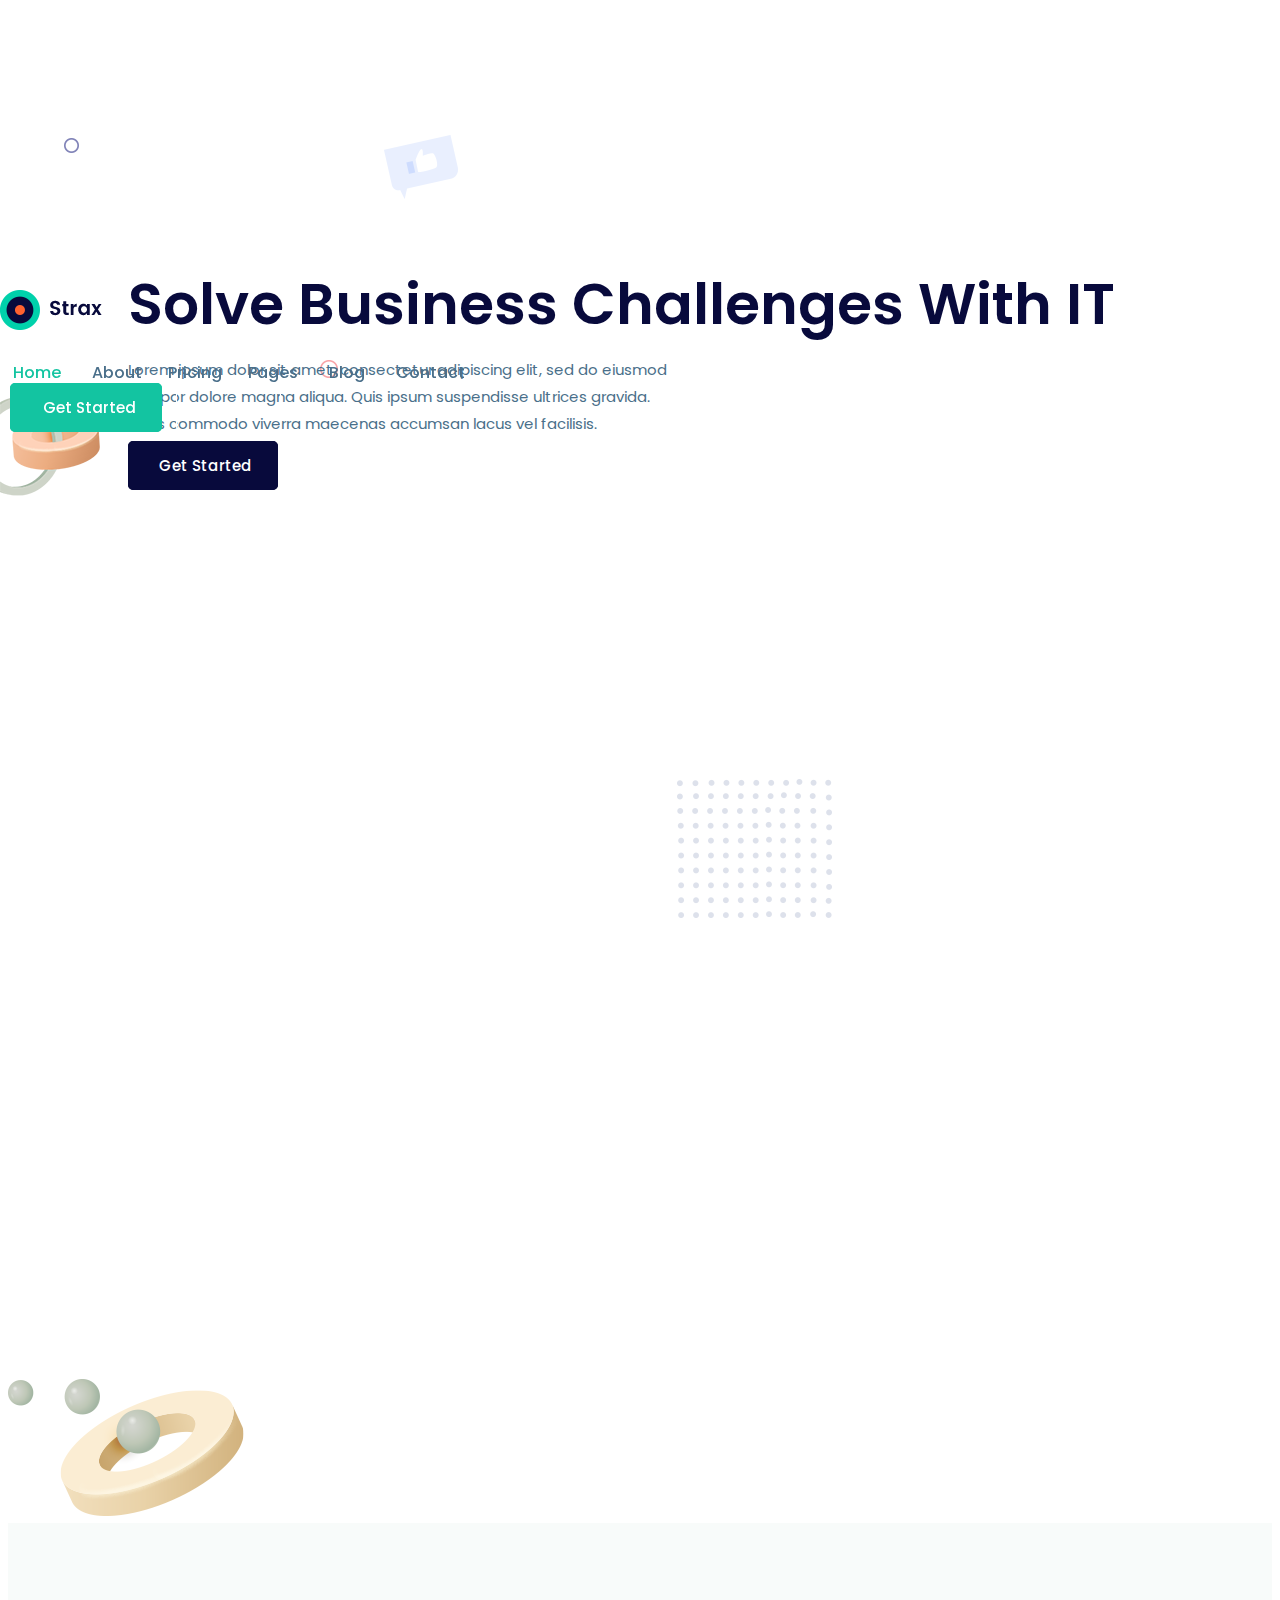
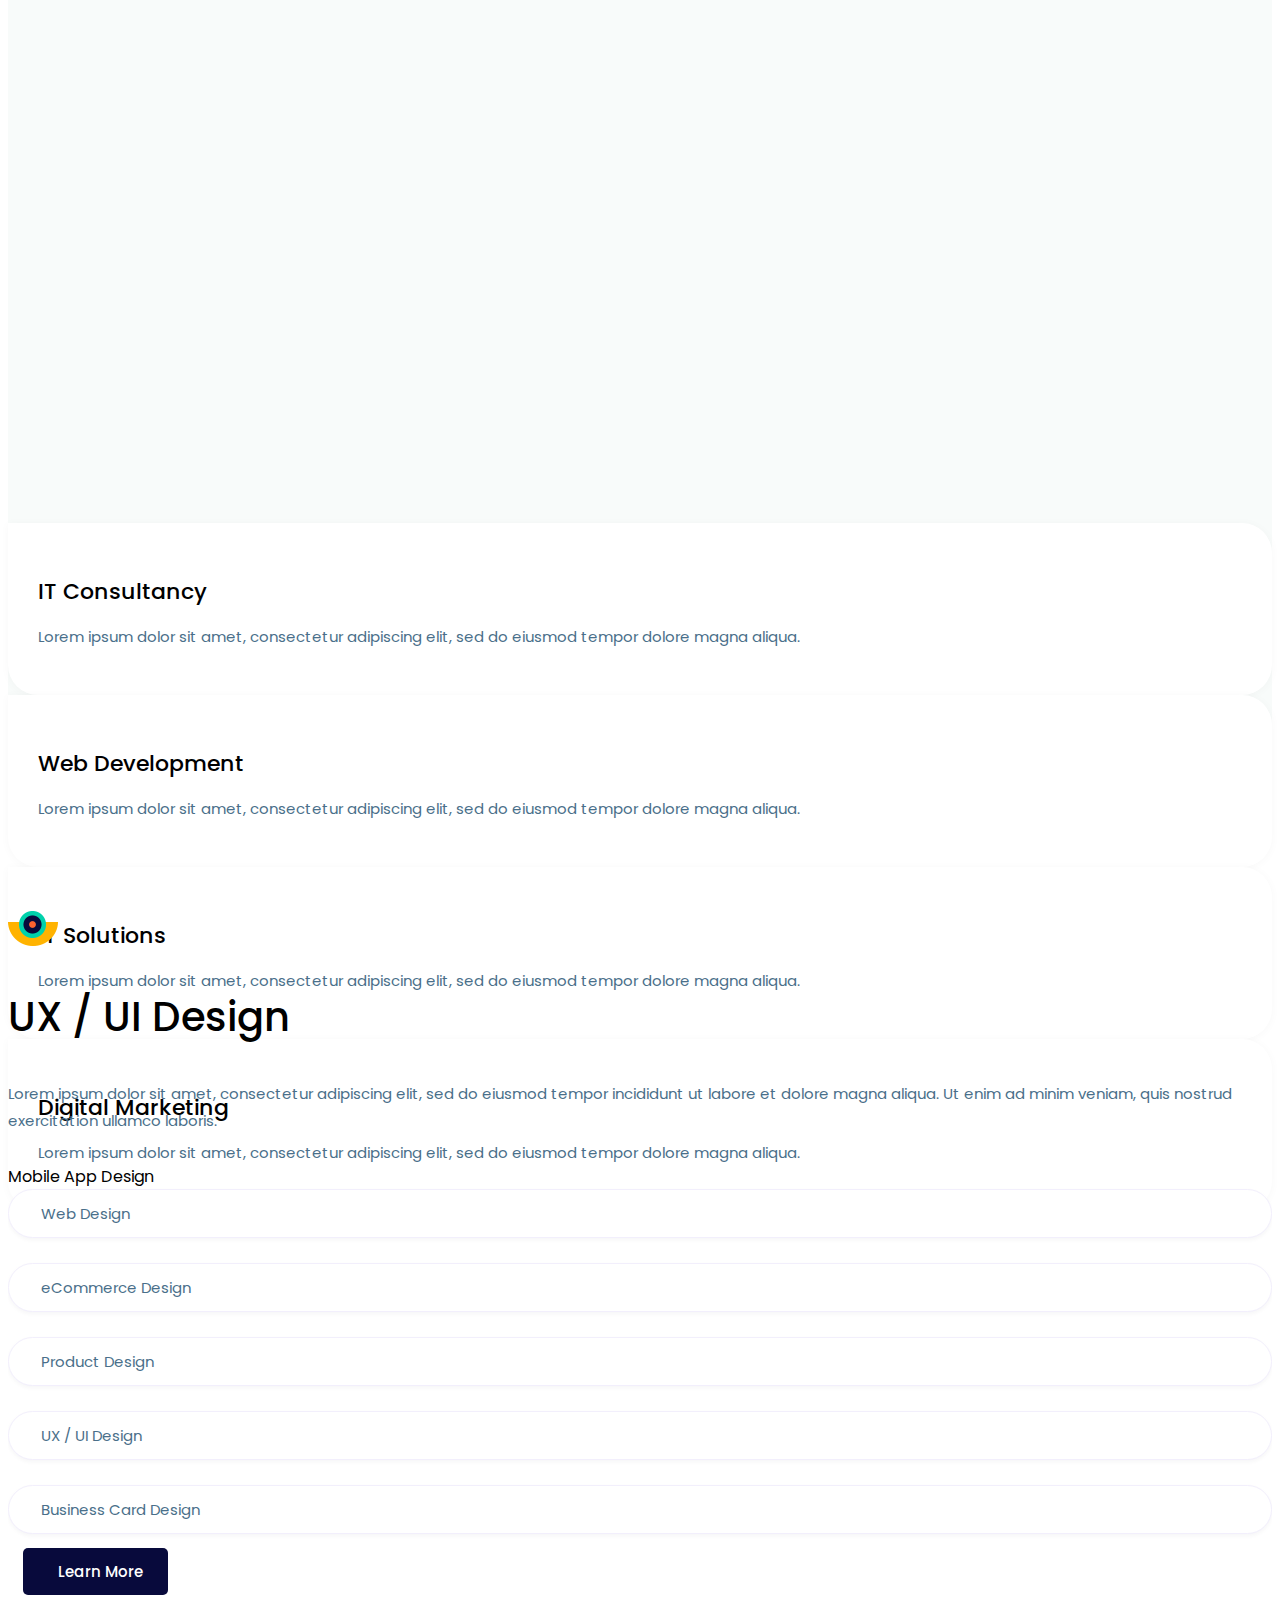
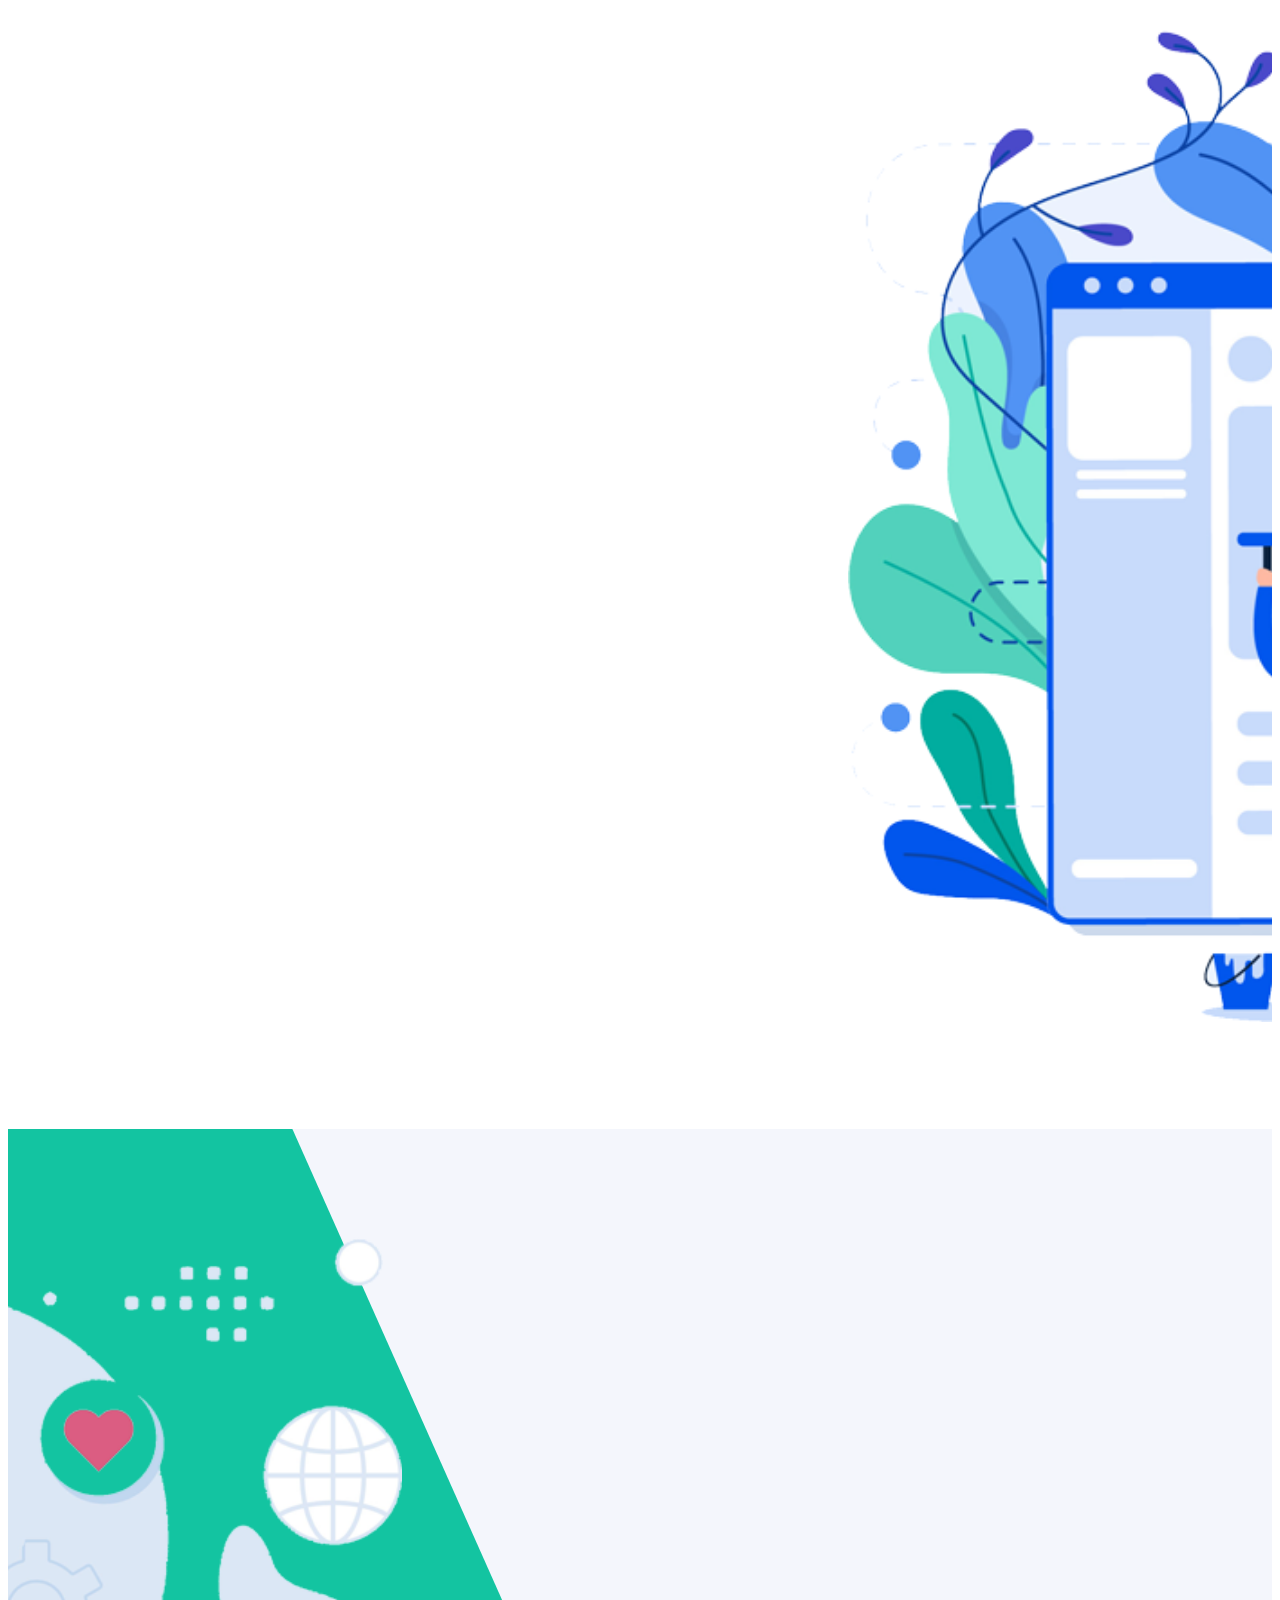
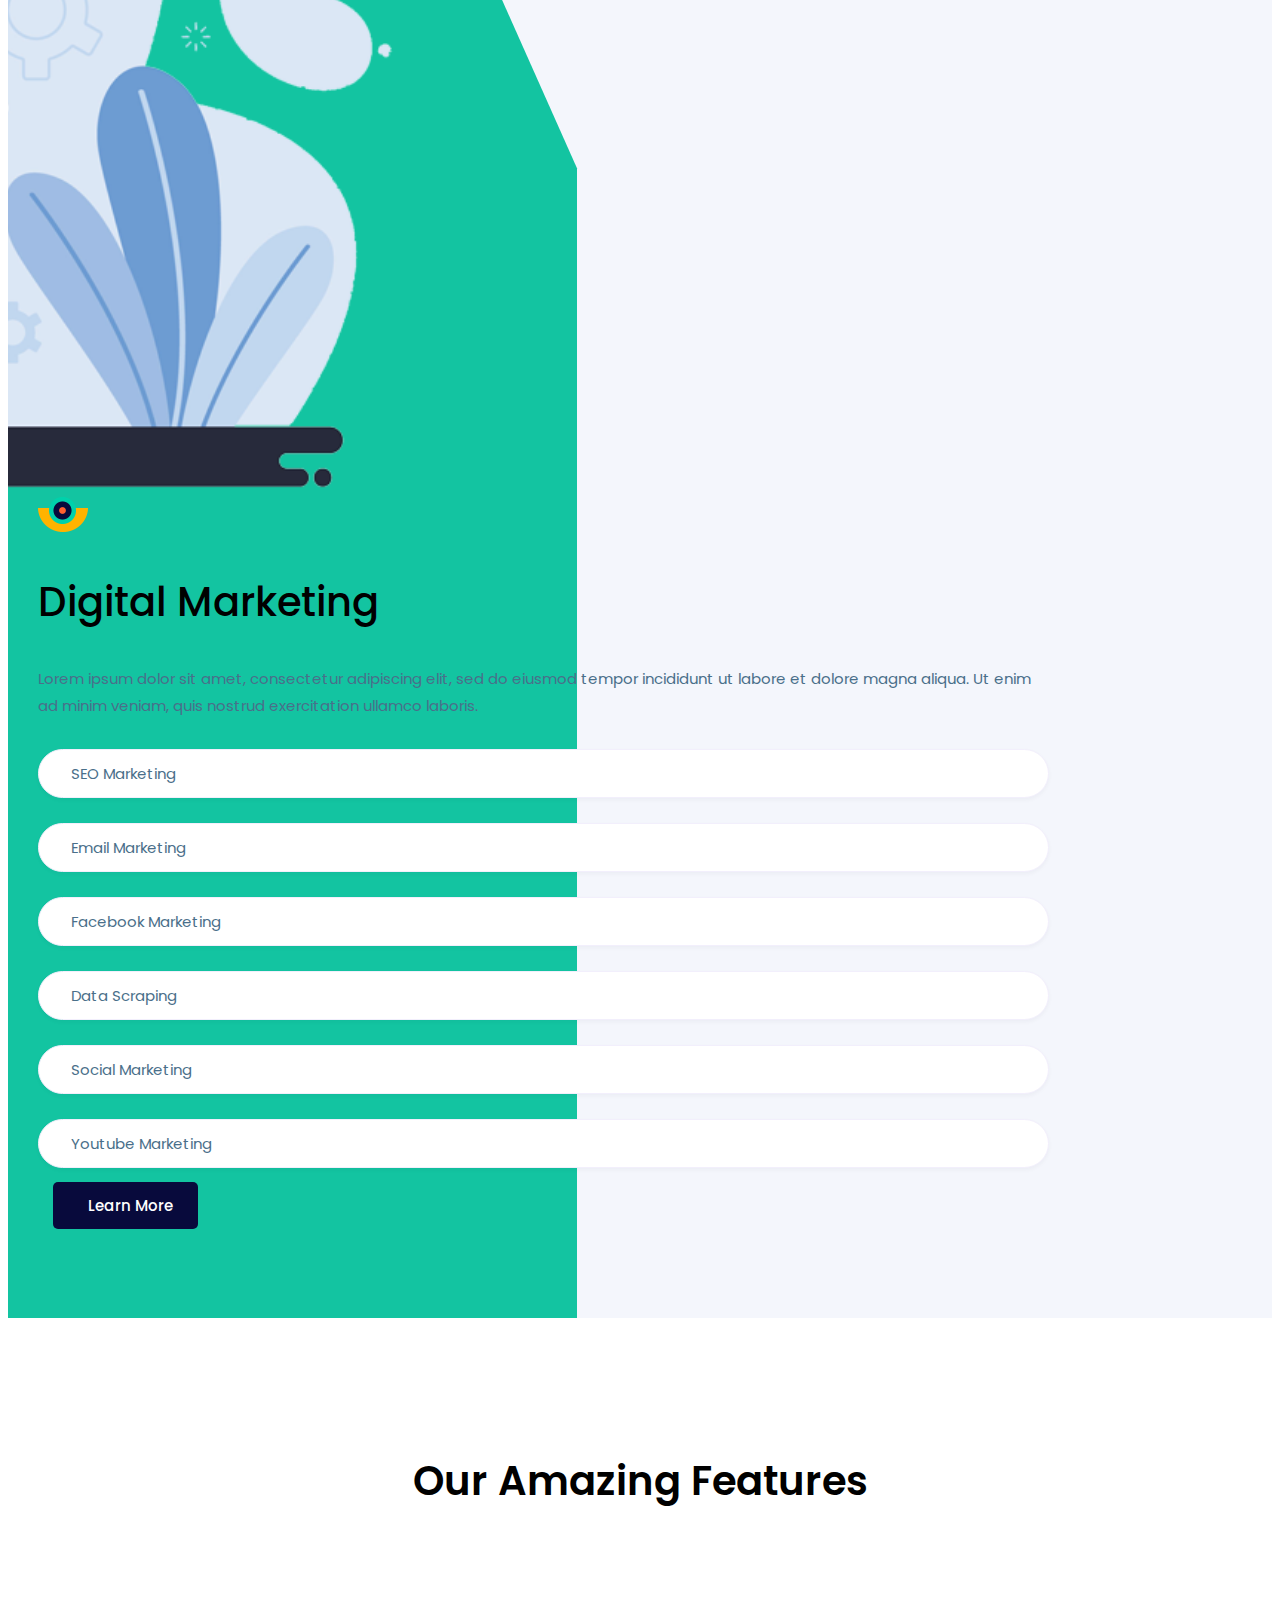
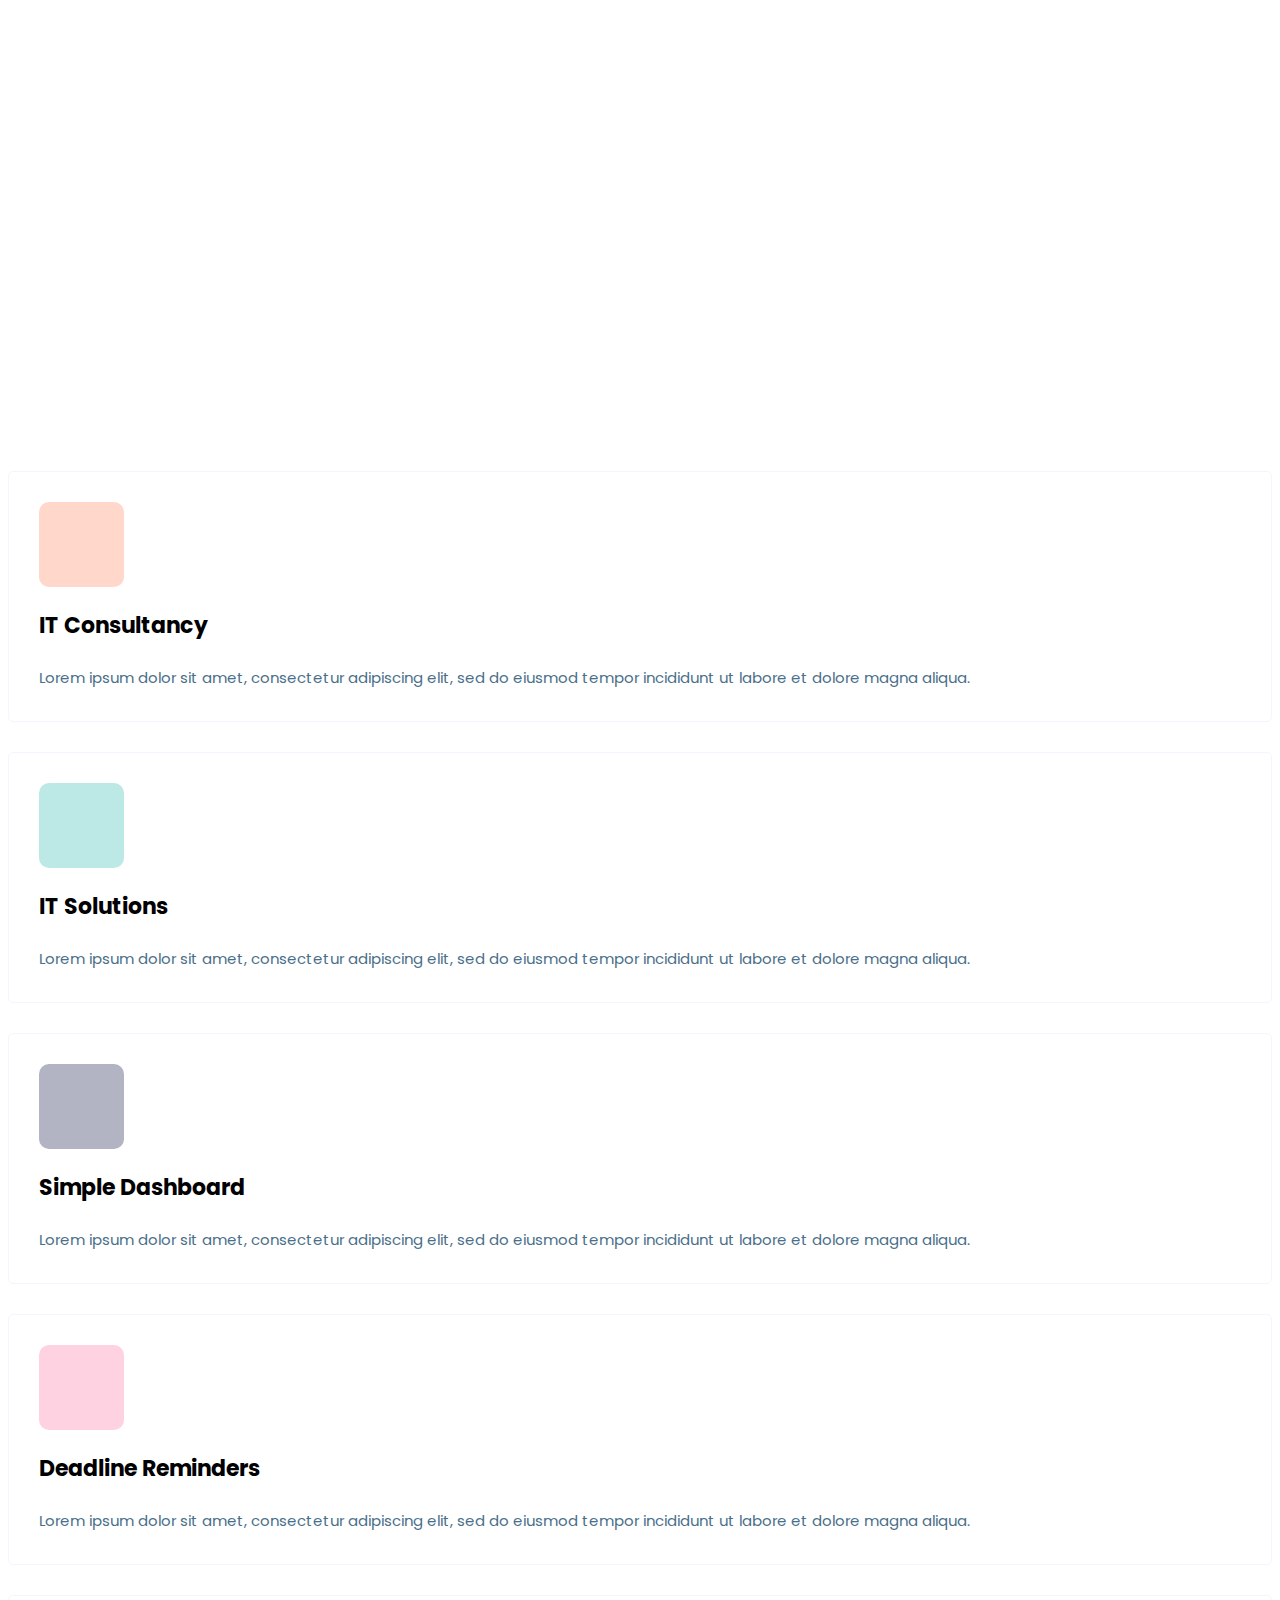
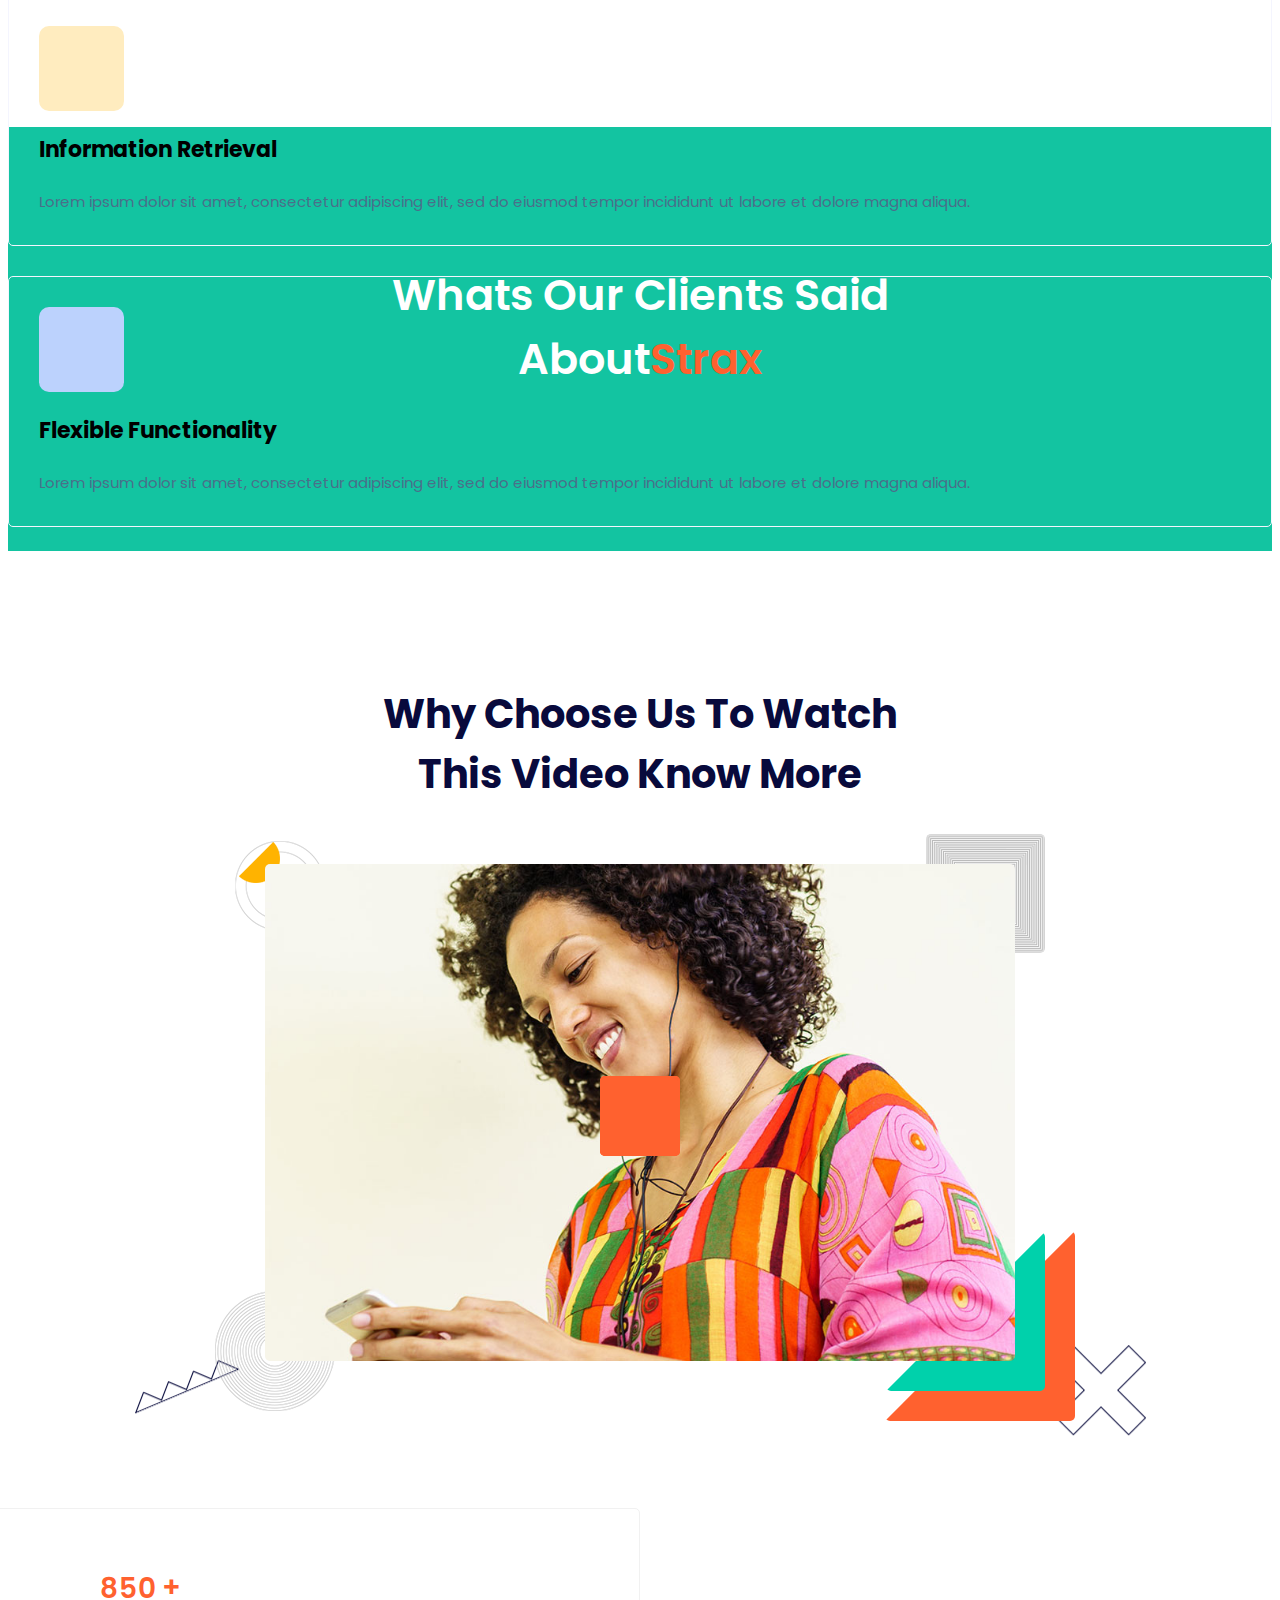
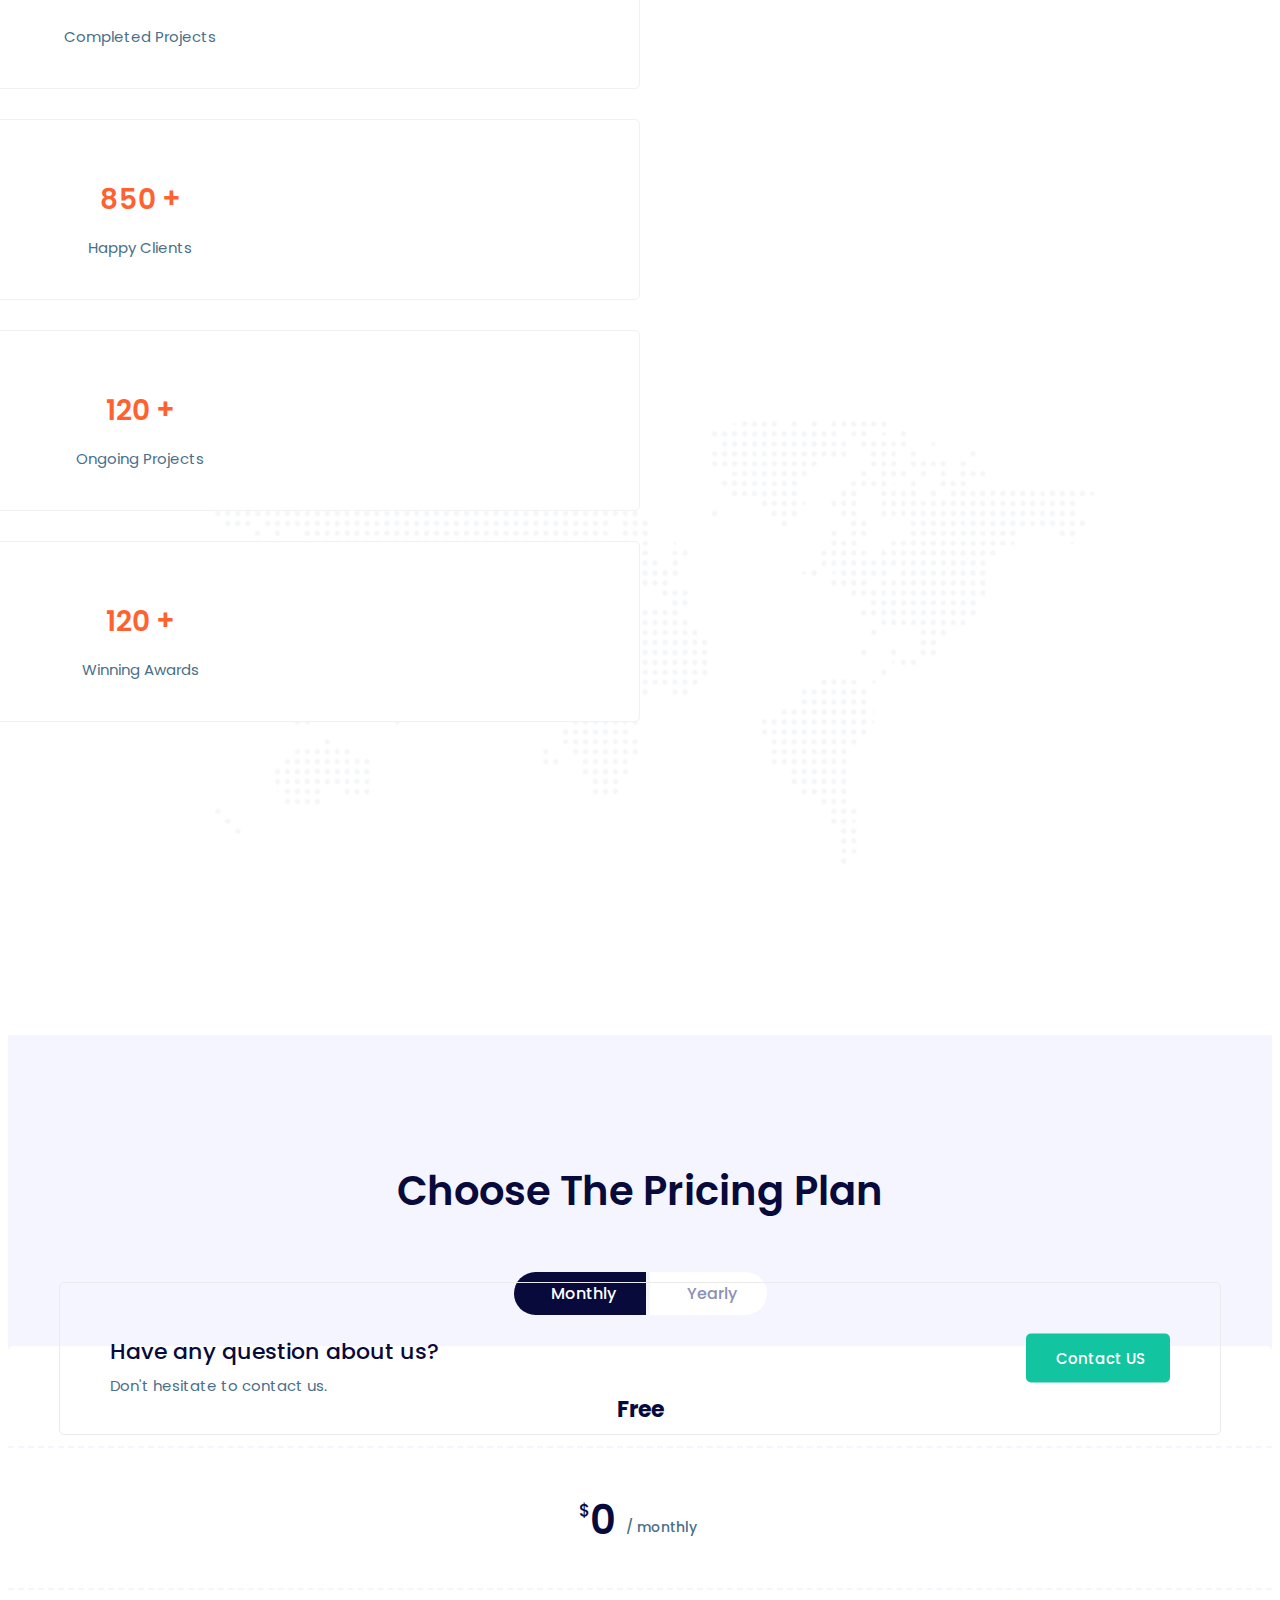
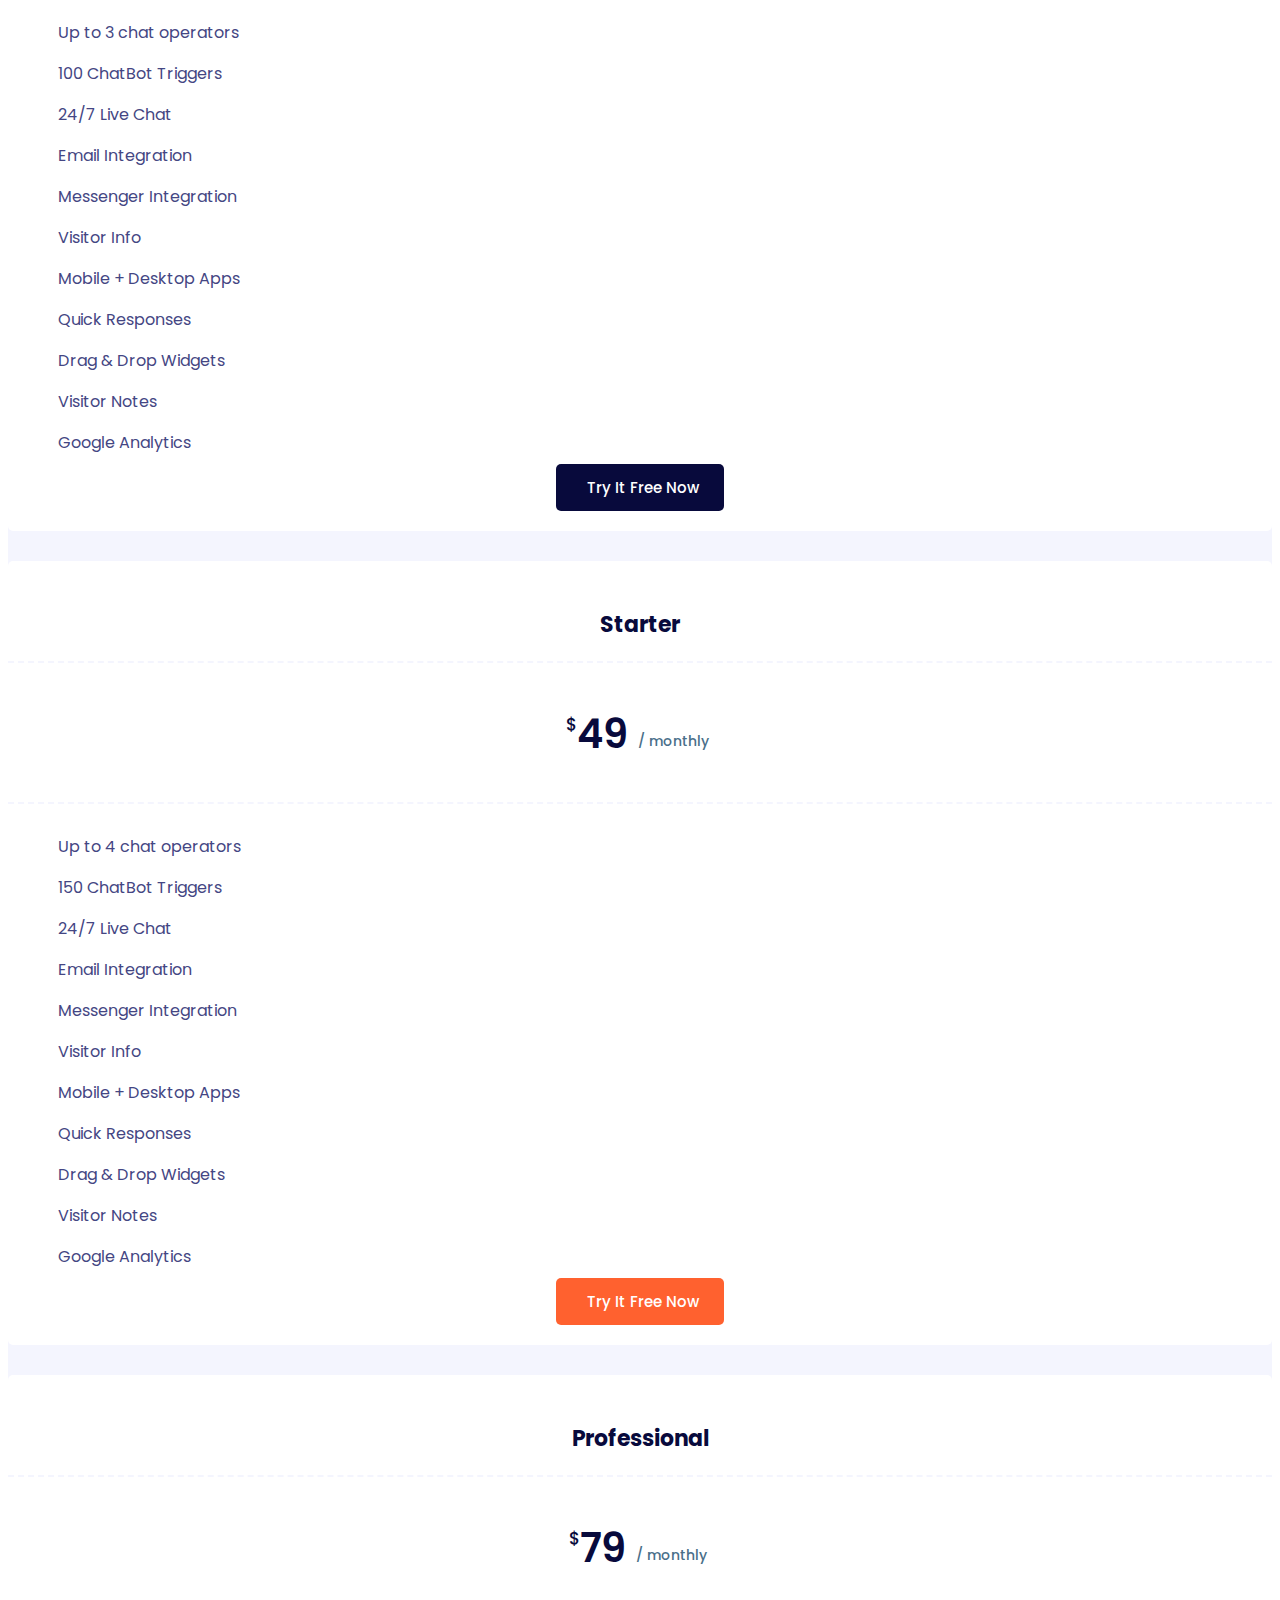
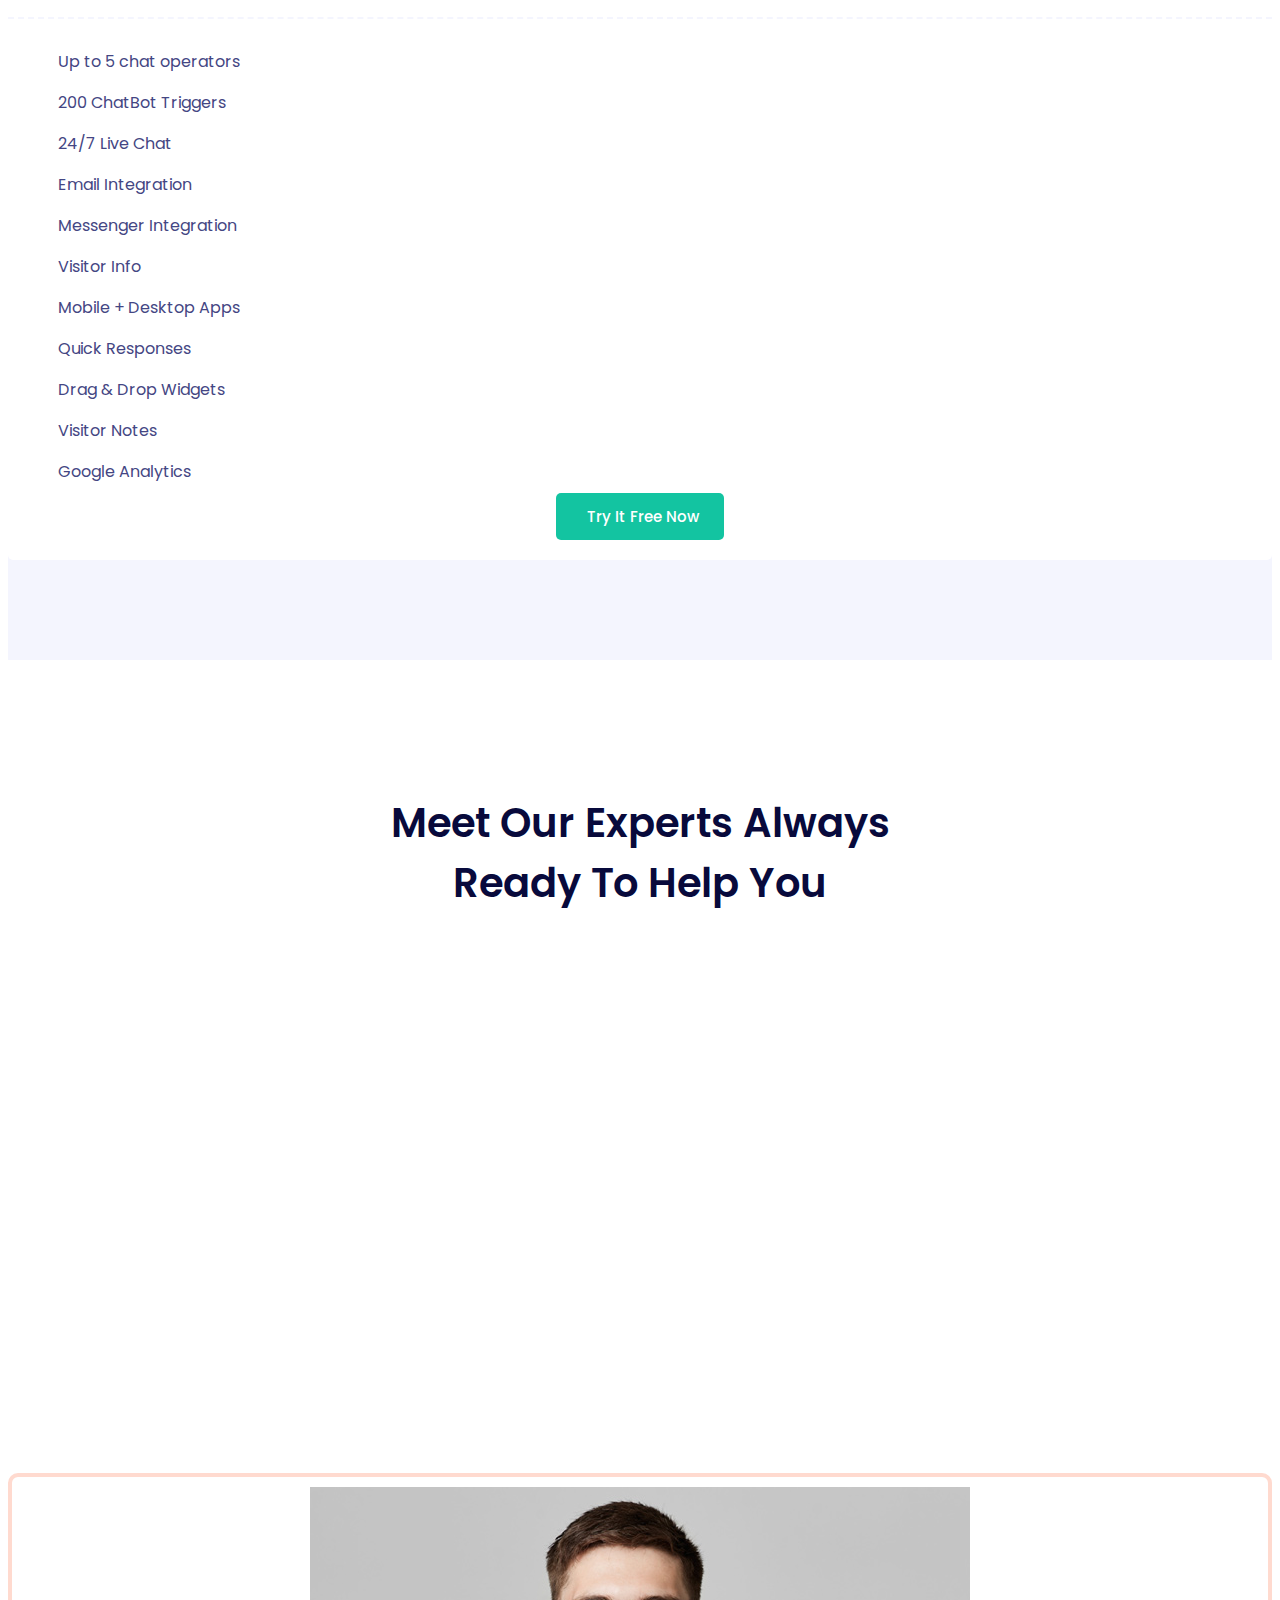
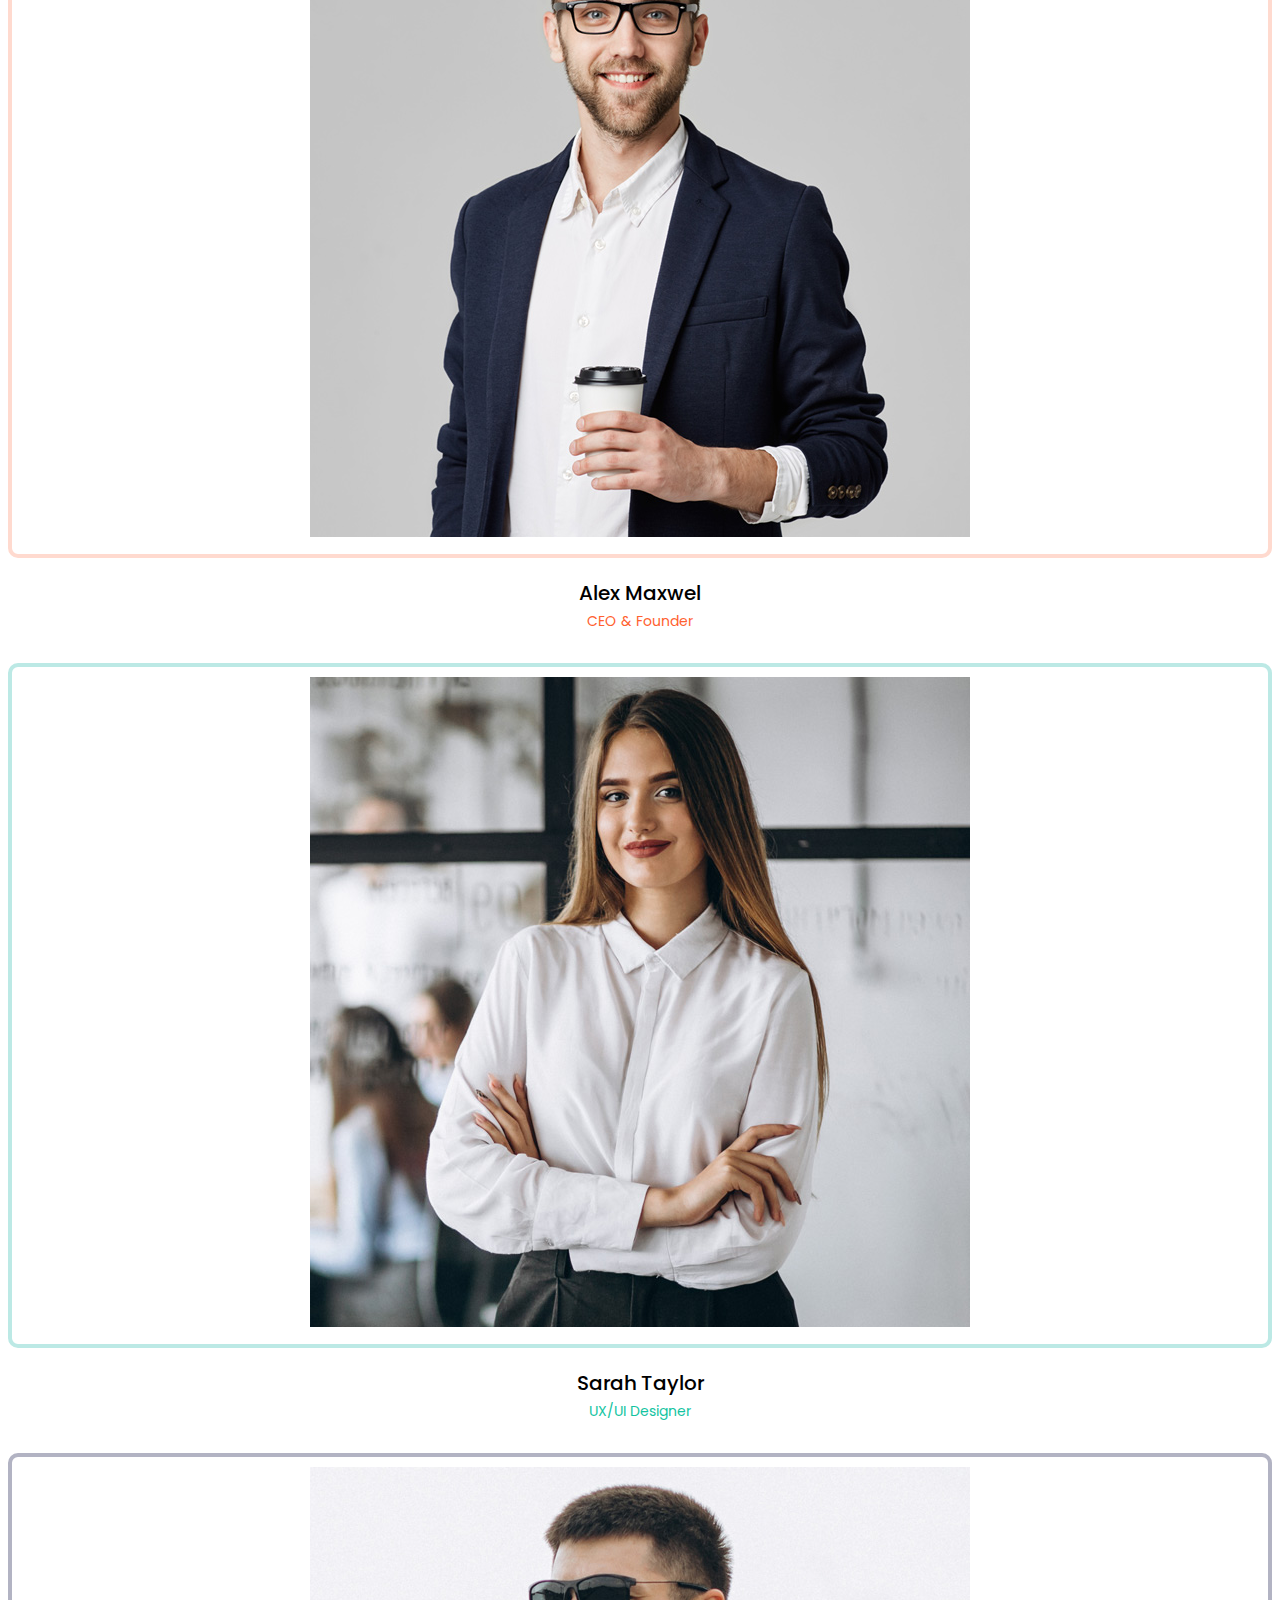
==== commit bf389a2e: "Updated Project" ====
--- a/FrontEnd_Project/index.html
+++ b/FrontEnd_Project/index.html
@@ -6,13 +6,14 @@
     <meta name="viewport" content="width=device-width, initial-scale=1.0">
     <link rel="preconnect" href="https://fonts.googleapis.com">
     <link rel="preconnect" href="https://fonts.gstatic.com" crossorigin>
+    <link href="https://unpkg.com/aos@2.3.1/dist/aos.css" rel="stylesheet">
     <link href="https://fonts.googleapis.com/css2?family=Poppins:ital,wght@0,100;0,200;0,300;0,400;0,500;0,600;0,700;0,800;0,900;1,100;1,200;1,300;1,400;1,500;1,600;1,700;1,800;1,900&display=swap" rel="stylesheet">
     <link rel="stylesheet" href="https://pro.fontawesome.com/releases/v5.8.2/css/all.css" integrity="sha384-xVVam1KS4+Qt2OrFa+VdRUoXygyKIuNWUUUBZYv+n27STsJ7oDOHJgfF0bNKLMJF" crossorigin="anonymous">
     <link href="https://cdn.jsdelivr.net/npm/bootstrap@5.1.3/dist/css/bootstrap.min.css" rel="stylesheet" integrity="sha384-1BmE4kWBq78iYhFldvKuhfTAU6auU8tT94WrHftjDbrCEXSU1oBoqyl2QvZ6jIW3" crossorigin="anonymous">
     <link rel="stylesheet" href="https://cdnjs.cloudflare.com/ajax/libs/OwlCarousel2/2.3.4/assets/owl.carousel.min.css">
     <link rel="stylesheet" href="https://cdnjs.cloudflare.com/ajax/libs/OwlCarousel2/2.3.4/assets/owl.theme.default.min.css">
     <link rel="stylesheet" href="assets/css/style.css">
-    <title>Document</title>
+    <title>Strax - IT &amp; SaaS Startups HTML Template</title>
 </head>
 <body>
     <header>
@@ -35,7 +36,7 @@
                                     <li>
                                         <h3>With Animation</h3>
                                         <a href="">Home One (IT Startup)</a>
-                                        <a href="">Home Two (IT Startup)</a>
+                                        <a href="" style="color: #13c4a1;">Home Two (IT Startup)</a>
                                         <a href="">Home Three (IT Startup)</a>
                                         <a href="">Home Four (SaaS Startup)</a>
                                         <a href="">Home Five (Chatbot)</a>
@@ -103,7 +104,7 @@
                     </div>
                     <div class="col-5" style="padding-right: 0;
                     padding-left: 24px;">
-                        <div class="owl-carousel owl-theme owl-loaded">
+                        <div class="owl-carousel my-carousel owl-theme owl-loaded">
                             <div class="owl-stage-outer">
                                 <div class="owl-stage">
                                     <div class="owl-item"> <div class="inner-owl-item1 inner-owl-item"></div></div>
@@ -115,7 +116,7 @@
                     </div>
                 </div>
             </div>
-            <div class="mainhead-shape1">
+            <div class="mainhead--">
                 <img src="assets/img/19.png" alt="">
             </div>
             <div class="mainhead-shape2">
@@ -138,28 +139,28 @@
             <div class="container">
                 <div class="row">
                     <div class="col-3">
-                        <div class="main-plans">
+                        <div class="main-plans plans-1">
                             <i class="far fa-comments"></i>
                             <h3>IT Consultancy</h3>
                             <p>Lorem ipsum dolor sit amet, consectetur adipiscing elit, sed do eiusmod tempor dolore magna aliqua.</p>
                         </div>
                     </div>
                     <div class="col-3">
-                        <div class="main-plans">
+                        <div class="main-plans plans-2">
                             <i class="fas fa-laptop"></i>
                             <h3>Web Development</h3>
                             <p>Lorem ipsum dolor sit amet, consectetur adipiscing elit, sed do eiusmod tempor dolore magna aliqua.</p>
                         </div>
                     </div>
                     <div class="col-3">
-                        <div class="main-plans">
+                        <div class="main-plans plans-3">
                             <i class="fas fa-badge-check"></i>
                             <h3>IT Solutions</h3>
                             <p>Lorem ipsum dolor sit amet, consectetur adipiscing elit, sed do eiusmod tempor dolore magna aliqua.</p>
                         </div>
                     </div>
                     <div class="col-3">
-                        <div class="main-plans">
+                        <div class="main-plans plans-4">
                             <i class="fas fa-megaphone"></i>
                             <h3>Digital Marketing</h3>
                             <p>Lorem ipsum dolor sit amet, consectetur adipiscing elit, sed do eiusmod tempor dolore magna aliqua.</p>
@@ -179,7 +180,7 @@
                             <h2>UX / UI Design</h2>
                             <p>Lorem ipsum dolor sit amet, consectetur adipiscing elit, sed do eiusmod tempor incididunt ut labore et dolore magna aliqua. Ut enim ad minim veniam, quis nostrud exercitation ullamco laboris.</p>
                             <div class="row">
-                                <div class="col-6"><div class="uiux-box"><i class="fas fa-badge-check"></i><span>Mobile App Design</span></div></div>
+                                <div class="col-6"><div class="uiux-youtubevideo-footer-card"><i class="fas fa-badge-check"></i><span>Mobile App Design</span></div></div>
                                 <div class="col-6"><div class="uiux-box"><i class="fas fa-badge-check"></i><span>Web Design</span></div></div>
                                 <div class="col-6"><div class="uiux-box"><i class="fas fa-badge-check"></i><span>eCommerce Design</span></div></div>
                                 <div class="col-6"><div class="uiux-box"><i class="fas fa-badge-check"></i><span>Product Design</span></div></div>
@@ -238,7 +239,7 @@
                 </div>
                 <div class="row">
                     <div class="col-4">
-                        <div class="ouramazing-card">
+                        <div class="ouramazing-card ouramazing-1">
                             <div class="ouramazing-icon our-my-card1">
                                 <i class="far fa-comments"></i>
                             </div>
@@ -250,7 +251,7 @@
                         </div>
                     </div>
                     <div class="col-4">
-                        <div class="ouramazing-card">
+                        <div class="ouramazing-card ouramazing-2">
                             <div class="ouramazing-icon our-my-card2">
                                 <i class="fas fa-badge-check"></i>
                             </div>
@@ -262,7 +263,7 @@
                         </div>
                     </div>
                     <div class="col-4">
-                        <div class="ouramazing-card">
+                        <div class="ouramazing-card ouramazing-3">
                             <div class="ouramazing-icon our-my-card3">
                                 <i class="fas fa-clipboard-list"></i>
                             </div>
@@ -274,7 +275,7 @@
                         </div>
                     </div>
                     <div class="col-4">
-                        <div class="ouramazing-card">
+                        <div class="ouramazing-card ouramazing-4">
                             <div class="ouramazing-icon our-my-card4">
                                 <i class="fas fa-bell"></i>
                             </div>
@@ -286,7 +287,7 @@
                         </div>
                     </div>
                     <div class="col-4">
-                        <div class="ouramazing-card">
+                        <div class="ouramazing-card ouramazing-5">
                             <div class="ouramazing-icon our-my-card5">
                                 <i class="fas fa-info-circle"></i>
                             </div>
@@ -298,7 +299,7 @@
                         </div>
                     </div>
                     <div class="col-4">
-                        <div class="ouramazing-card">
+                        <div class="ouramazing-card ouramazing-6">
                             <div class="ouramazing-icon our-my-card6">
                                 <i class="fal fa-cog"></i>
                             </div>
@@ -312,34 +313,274 @@
                 </div>
             </div>
         </section>
-        <section id="whychoose">
+        <section id="aboutslider">
             <div class="container">
-                <div class="whychoose-head">
-                    <h2>Why Choose Us To Watch This Video Know MoreWhy Choose Us To Watch This Video Know More</h2>
-                </div>
-                <div class="whychoose-video">
+                <div class="row">
+                    <div class="col-12">
+                        <div class="about-slider-head">
+                            <h2>Whats Our Clients Said About<span>Strax</span>
+                            </h2>
+                        </div>
+                    </div>
+    
+                    <div class="col-12">
+                        <div class="owl-carousel my-carousel2 owl-theme">
+                            <div class="col-6" style="width: 100%;">
+                                <div class="about-slider-main">
+                                    <div class="about-slider-image">
+                                        <div class="about-slider-my-image">
+                                            <img src="assets/img/6 (2).jpg" alt="">
+                                        </div>
+                                        <h3>
+                                            Michel John
+                                        </h3>
+                                        <span>CEO at Envato</span>
+                                    </div>
+                                    <div class="about-slider-text">
+                                        <p>
+                                            Lorem ipsum dolor sit amet, consectetur adipiscing elit, sed do
+                                            eiusmod
+                                            tempor incididunt ut labore et dolore magna aliqua. Quis ipsum
+                                            suspendisse.
+                                        </p>
+                                        <ul>
+                                            <li><a href=""><i class="fas fa-star"></i></a></li>
+                                            <li><a href=""><i class="fas fa-star"></i></a></li>
+                                            <li><a href=""><i class="fas fa-star"></i></a></li>
+                                            <li><a href=""><i class="fas fa-star"></i></a></li>
+                                            <li><a href=""><i class="fas fa-star"></i></a></li>
+                                        </ul>
+                                    </div>
+                                    <i class="fas fa-quote-left"></i>
+                                </div>
+                            </div>
+    
+                            <div class="col-6" style="width: 100%;">
+                                <div class="about-slider-main">
+                                    <div class="about-slider-image">
+                                        <div class="about-slider-my-image">
+                                            <img src="assets/img/7.jpg" alt="">
+                                        </div>
+                                        <h3>
+                                            Sarah Taylor
+                                        </h3>
+                                        <span>CEO at EnvyTheme</span>
+                                    </div>
+                                    <div class="about-slider-text">
+                                        <p>
+                                            Lorem ipsum dolor sit amet, consectetur adipiscing elit, sed do
+                                            eiusmod
+                                            tempor incididunt ut labore et dolore magna aliqua. Quis ipsum
+                                            suspendisse.
+                                        </p>
+                                        <ul>
+                                            <li><a href=""><i class="fas fa-star"></i></a></li>
+                                            <li><a href=""><i class="fas fa-star"></i></a></li>
+                                            <li><a href=""><i class="fas fa-star"></i></a></li>
+                                            <li><a href=""><i class="fas fa-star"></i></a></li>
+                                            <li><a href=""><i class="fas fa-star"></i></a></li>
+                                        </ul>
+                                    </div>
+                                    <i class="fas fa-quote-left"></i>
+                                </div>
+                            </div>
+                            <div class="col-6" style="width: 100%;">
+                                <div class="about-slider-main">
+                                    <div class="about-slider-image">
+                                        <div class="about-slider-my-image">
+                                            <img src="assets/img/7.jpg" alt="">
+                                        </div>
+                                        <h3>
+                                            James Andy
+                                        </h3>
+                                        <span>CEO at 3S</span>
+                                    </div>
+                                    <div class="about-slider-text">
+                                        <p>
+                                            Lorem ipsum dolor sit amet, consectetur adipiscing elit, sed do
+                                            eiusmod
+                                            tempor incididunt ut labore et dolore magna aliqua. Quis ipsum
+                                            suspendisse.
+                                        </p>
+                                        <ul>
+                                            <li><a href=""><i class="fas fa-star"></i></a></li>
+                                            <li><a href=""><i class="fas fa-star"></i></a></li>
+                                            <li><a href=""><i class="fas fa-star"></i></a></li>
+                                            <li><a href=""><i class="fas fa-star"></i></a></li>
+                                            <li><a href=""><i class="fas fa-star"></i></a></li>
+                                        </ul>
+                                    </div>
+                                    <i class="fas fa-quote-left"></i>
+                                </div>
+                            </div>
+                            <div class="col-6" style="width: 100%;">
+                                <div class="about-slider-main">
+                                    <div class="about-slider-image">
+                                        <div class="about-slider-my-image">
+                                            <img src="assets/img/8.jpg" alt="">
+                                        </div>
+                                        <h3>
+                                            James Andy
+                                        </h3>
+                                        <span>CEO at 3S</span>
+                                    </div>
+                                    <div class="about-slider-text">
+                                        <p>
+                                            Lorem ipsum dolor sit amet, consectetur adipiscing elit, sed do
+                                            eiusmod
+                                            tempor incididunt ut labore et dolore magna aliqua. Quis ipsum
+                                            suspendisse.
+                                        </p>
+                                        <ul>
+                                            <li><a href=""><i class="fas fa-star"></i></a></li>
+                                            <li><a href=""><i class="fas fa-star"></i></a></li>
+                                            <li><a href=""><i class="fas fa-star"></i></a></li>
+                                            <li><a href=""><i class="fas fa-star"></i></a></li>
+                                            <li><a href=""><i class="fas fa-star"></i></a></li>
+                                        </ul>
+                                    </div>
+                                    <i class="fas fa-quote-left"></i>
+                                </div>
+                            </div>
+                            <div class="col-6" style="width: 100%;">
+                                <div class="about-slider-main">
+                                    <div class="about-slider-image">
+                                        <div class="about-slider-my-image">
+                                            <img src="assets/img/8.jpg" alt="">
+                                        </div>
+                                        <h3>
+                                            Sarah Taylor
+                                        </h3>
+                                        <span>CEO at EnvyTheme</span>
+                                    </div>
+                                    <div class="about-slider-text">
+                                        <p>
+                                            Lorem ipsum dolor sit amet, consectetur adipiscing elit, sed do
+                                            eiusmod
+                                            tempor incididunt ut labore et dolore magna aliqua. Quis ipsum
+                                            suspendisse.
+                                        </p>
+                                        <ul>
+                                            <li><a href=""><i class="fas fa-star"></i></a></li>
+                                            <li><a href=""><i class="fas fa-star"></i></a></li>
+                                            <li><a href=""><i class="fas fa-star"></i></a></li>
+                                            <li><a href=""><i class="fas fa-star"></i></a></li>
+                                            <li><a href=""><i class="fas fa-star"></i></a></li>
+                                        </ul>
+                                    </div>
+                                    <i class="fas fa-quote-left"></i>
+                                </div>
+                            </div>
+                        </div>
+                    </div>
+                </div>
+            </div>
+        </section>
+        <section id="youtubevideo">
+            <div class="container">
+                <div class="youtubevideo-head">
+                    <h2>Why choose us to watch this video know more</h2>
+                </div>
+                <div class="youtubevideo-card">
                     <img src="assets/img/video-bg.jpg" alt="">
                     <a href="https://www.youtube.com/watch?v=0gv7OC9L2s8">
                         <i class="fas fa-play"></i>
                     </a>
-                </div>
-                <div class="whychoose-counter">
+                    <div class="shape1">
+                        <img src="assets/img/1 (1).png" alt="">
+                    </div>
+                    <div class="shape2">
+                        <img src="assets/img/2 (1).png" alt="">
+                    </div>
+                    <div class="shape3">
+                        <img src="assets/img/3 (1).png" alt="">
+                    </div>
+                    <div class="shape4">
+                        <img src="assets/img/4 (1).png" alt="">
+                    </div>
+                    <div class="shape5">
+                        <img src="assets/img/5 (1).png" alt="">
+                    </div>
+                    <div class="shape6">
+                        <img src="assets/img/6 (1).png" alt="">
+                    </div>
+                </div>
+                <div class="youtubevideo-footer youtubevideo-footer-1">
                     <div class="row">
-                        <div class="col-3"></div>
-                        <div class="col-3"></div>
-                        <div class="col-3"></div>
-                        <div class="col-3"></div>
-                    </div>
-                </div>
+                        <div class="col-lg-3 col-6 col-sm-6">
+                            <div class="youtubevideo-footer-card">
+                                <i class="fas fa-list-ul"></i>
+                                <h3>
+                                    <span class="counter text-center">850</span>
+                                    <span>+</span>
+                                </h3>
+                                <p>Completed Projects</p>
+                            </div>
+                        </div>
+                        <div class="col-lg-3 col-6 col-sm-6">
+                            <div class="youtubevideo-footer-card">
+                                <i class="far fa-smile"></i>
+                                <h3>
+                                    <span class="counter text-center">850</span>
+                                    <span>+</span>
+                                </h3>
+                                <p>Happy Clients</p>
+                            </div>
+                        </div>
+                        <div class="col-lg-3 col-6 col-sm-6">
+                            <div class="youtubevideo-footer-card">
+                                <i class="fas fa-th-large"></i>
+                                <h3>
+                                    <span class="counter text-center">120</span>
+                                    <span>+</span>
+                                </h3>
+                                <p>Ongoing Projects</p>
+                            </div>
+                        </div>
+                        <div class="col-lg-3 col-6 col-sm-6">
+                            <div class="youtubevideo-footer-card">
+                                <i class="fas fa-award"></i>
+                                <h3>
+                                    <span class="counter text-center">120</span>
+                                    <span>+</span>
+                                </h3>
+                                <p>Winning Awards</p>
+                            </div>
+                        </div>
+                    </div>
+                </div>
+                <div class="youtubevideo-question youtubevideo-question-1">
+                    <div class="youtubevideo-question-about">
+                        <h3>Have any question about us?</h3>
+                        <p>Don't hesitate to contact us.</p>
+                    </div>
+                    <a href="#">
+                        <i class="far fa-edit"></i>
+                        Contact US
+                    </a>
+                </div>
+            </div>
+            <div class="shape-map1">
+                <img src="assets/img/map1 (1).png" alt="">
+            </div>
+            <div class="shape7">
+                <img src="assets/img/7 (1).png" alt="">
+            </div>
+            <div class="shape8">
+                <img src="assets/img/8 (1).png" alt="">
+            </div>
+            <div class="shape9">
+                <img src="assets/img/9 (1).png" alt="">
             </div>
         </section>
         <section id="chooseplan">
             <div class="container">
                 <h1>Choose The Pricing Plan</h1>
                 <div class="chooseplan-buttons">
-                    <a href="" style="border-radius: 30px 0 0 30px; color: #fff; background-color: #080a3c;"><i class="fas fa-calendar-check"></i>Monthly</a>
-                    <a href="" style="border-radius: 0 30px 30px 0; background-color: #fff; color: #8d8fb4;"><i class="fas fa-calendar-check"></i>Yearly</a>
-                </div>
+                    <a href="" id="monthly" style="border-radius: 30px 0 0 30px; color: #fff; background-color: #080a3c;"><i class="fas fa-calendar-check"></i>Monthly</a>
+                    <a href="" id="yearly" style="border-radius: 0 30px 30px 0; background-color: #fff; color: #8d8fb4;"><i class="fas fa-calendar-check"></i>Yearly</a>
+                </div>
+                <div class="chooseplan-all-monthly">
                 <div class="row">
                     <div class="col-4">
                         <div class="chooseplan-plans">
@@ -484,11 +725,164 @@
                                         <p><i class="fas fa-badge-check"></i>Google Analytics</p>
                                     </li>
                                 </ul>
-                                <a href=""><i class="fab fa-gripfire" style="color: #ff612f;"></i>Try It Free Now</a>
-                            </div>
-                        </div>
-                    </div>
-                </div>
+                                <a href="" class="third-button"><i class="fab fa-gripfire" style="color: #ff612f;"></i>Try It Free Now</a>
+                            </div>
+                        </div>
+                    </div>
+                </div>
+                </div>
+                <div class="chooseplan-all-yearly">
+                    <div class="row">
+                        <div class="col-4">
+                            <div class="chooseplan-plans">
+                                <div class="chooseplan-plans-head">
+                                    <h3>Free</h3>
+                                </div>
+                                <div class="chooseplan-plans-main">
+                                    <h2><span style="position: relative; top: -18px; font-size: 17px; font-weight: 500;">$</span>0<span style="position: relative; padding-left: 10px;bottom: 2px; color: #4a6f8a; padding-right: 5px; font-size: 14px; font-weight: 500;">/ yearly</span></h2>
+                                </div>
+                                <div class="chooseplan-plans-footer">
+                                    <ul>
+                                        <li>
+                                            <p><i class="fas fa-badge-check"></i>Up to 5 chat operators</p>
+                                        </li>
+                                        <li>
+                                            <p><i class="fas fa-badge-check"></i>150 ChatBot Triggers
+                                            </p>
+                                        </li>
+                                        <li>
+                                            <p><i class="fas fa-badge-check"></i>24/7 Live Chat</p>
+                                        </li>
+                                        <li>
+                                            <p><i class="fas fa-badge-check"></i>Email Integration</p>
+                                        </li>
+                                        <li>
+                                            <p><i class="fas fa-badge-check"></i>Messenger Integration</p>
+                                        </li>
+                                        <li>
+                                            <p><i class="fas fa-badge-check"></i>Visitor Info</p>
+                                        </li>
+                                        <li>
+                                            <p><i class="fas fa-badge-check"></i>Mobile + Desktop Apps</p>
+                                        </li>
+                                        <li>
+                                            <p><i class="fas fa-badge-check"></i>Quick Responses</p>
+                                        </li>
+                                        <li>
+                                            <p><i class="fas fa-badge-check"></i>Drag & Drop Widgets</p>
+                                        </li>
+                                        <li>
+                                            <p><i class="fas fa-badge-check"></i>Visitor Notes</p>
+                                        </li>
+                                        <li>
+                                            <p><i class="fas fa-badge-check"></i>Google Analytics</p>
+                                        </li>
+                                    </ul>
+                                    <a href="" style="background-color: #080a3c;"><i class="fab fa-gripfire" style="color: #ff612f;"></i>Try It Free Now</a>
+                                </div>
+                            </div>
+                        </div>
+                        <div class="col-4">
+                            <div class="chooseplan-plans">
+                                <div class="chooseplan-plans-head">
+                                    <h3>Starter</h3>
+                                </div>
+                                <div class="chooseplan-plans-main">
+                                    <h2><span style="position: relative; top: -18px; font-size: 17px; font-weight: 500;">$</span>79<span style="position: relative; padding-left: 10px;bottom: 2px; color: #4a6f8a; padding-right: 5px; font-size: 14px; font-weight: 500;">/ yearly</span></h2>
+                                </div>
+                                <div class="chooseplan-plans-footer">
+                                    <ul>
+                                        <li>
+                                            <p><i class="fas fa-badge-check"></i>Up to 6 chat operators</p>
+                                        </li>
+                                        <li>
+                                            <p><i class="fas fa-badge-check"></i>200 ChatBot Triggers
+                                            </p>
+                                        </li>
+                                        <li>
+                                            <p><i class="fas fa-badge-check"></i>24/7 Live Chat</p>
+                                        </li>
+                                        <li>
+                                            <p><i class="fas fa-badge-check"></i>Email Integration</p>
+                                        </li>
+                                        <li>
+                                            <p><i class="fas fa-badge-check"></i>Messenger Integration</p>
+                                        </li>
+                                        <li>
+                                            <p><i class="fas fa-badge-check"></i>Visitor Info</p>
+                                        </li>
+                                        <li>
+                                            <p><i class="fas fa-badge-check"></i>Mobile + Desktop Apps</p>
+                                        </li>
+                                        <li>
+                                            <p><i class="fas fa-badge-check"></i>Quick Responses</p>
+                                        </li>
+                                        <li>
+                                            <p><i class="fas fa-badge-check"></i>Drag & Drop Widgets</p>
+                                        </li>
+                                        <li>
+                                            <p><i class="fas fa-badge-check"></i>Visitor Notes</p>
+                                        </li>
+                                        <li>
+                                            <p><i class="fas fa-badge-check"></i>Google Analytics</p>
+                                        </li>
+                                    </ul>
+                                    <a href="" style="background-color: #ff612f;"><i class="fab fa-gripfire" style="color: #080a3c;"></i>Try It Free Now</a>
+                                </div>
+                            </div>
+                        </div>
+                        <div class="col-4">
+                            <div class="chooseplan-plans">
+                                <div class="chooseplan-plans-head">
+                                    <h3>Professional</h3>
+                                </div>
+                                <div class="chooseplan-plans-main">
+                                    <h2><span style="position: relative; top: -18px; font-size: 17px; font-weight: 500;">$</span>99<span style="position: relative; padding-left: 10px;bottom: 2px; color: #4a6f8a; padding-right: 5px; font-size: 14px; font-weight: 500;">/ yearly</span></h2>
+                                </div>
+                                <div class="chooseplan-plans-footer">
+                                    <ul>
+                                        <li>
+                                            <p><i class="fas fa-badge-check"></i>Up to 7 chat operators</p>
+                                        </li>
+                                        <li>
+                                            <p><i class="fas fa-badge-check"></i>250 ChatBot Triggers
+                                            </p>
+                                        </li>
+                                        <li>
+                                            <p><i class="fas fa-badge-check"></i>24/7 Live Chat</p>
+                                        </li>
+                                        <li>
+                                            <p><i class="fas fa-badge-check"></i>Email Integration</p>
+                                        </li>
+                                        <li>
+                                            <p><i class="fas fa-badge-check"></i>Messenger Integration</p>
+                                        </li>
+                                        <li>
+                                            <p><i class="fas fa-badge-check"></i>Visitor Info</p>
+                                        </li>
+                                        <li>
+                                            <p><i class="fas fa-badge-check"></i>Mobile + Desktop Apps</p>
+                                        </li>
+                                        <li>
+                                            <p><i class="fas fa-badge-check"></i>Quick Responses</p>
+                                        </li>
+                                        <li>
+                                            <p><i class="fas fa-badge-check"></i>Drag & Drop Widgets</p>
+                                        </li>
+                                        <li>
+                                            <p><i class="fas fa-badge-check"></i>Visitor Notes</p>
+                                        </li>
+                                        <li>
+                                            <p><i class="fas fa-badge-check"></i>Google Analytics</p>
+                                        </li>
+                                    </ul>
+                                    <a href="" class="third-button"><i class="fab fa-gripfire" style="color: #ff612f;"></i>Try It Free Now</a>
+                                </div>
+                            </div>
+                        </div>
+                    </div>
+                </div>
+
             </div>
         </section>
         <section id="meetourexperts">
@@ -498,14 +892,14 @@
                 </div>
                 <div class="row">
                     <div class="col-3">
-                        <div class="meetourexperts-card">
-                            <div class="meetourexperts-image" style="border-color: #ffdacf;">
+                        <div class="meetourexperts-card meetourexperts-1">
+                            <div class="meetourexperts-image card-1">
                                 <img src="assets/img/team1.jpg" alt="">
-                                <ul>
-                                    <li><a href=""></a></li>
-                                    <li><a href=""></a></li>
-                                    <li><a href=""></a></li>
-                                    <li><a href=""></a></li>
+                                <ul class="card-social-media">
+                                    <li><a href=""><i class="fab fa-facebook-f"></i></a></li>
+                                    <li><a href=""><i class="fab fa-twitter"></i></a></li>
+                                    <li><a href=""><i class="fab fa-linkedin-in"></i></a></li>
+                                    <li><a href=""><i class="fab fa-instagram"></i></a></li>
                                 </ul>
                             </div>
                             <div class="meetourexperts-content">
@@ -515,14 +909,14 @@
                         </div>
                     </div>
                     <div class="col-3">
-                        <div class="meetourexperts-card">
-                            <div class="meetourexperts-image" style="border-color: #bce9e5">
+                        <div class="meetourexperts-card meetourexperts-2">
+                            <div class="meetourexperts-image card-2">
                                 <img src="assets/img/team2.jpg" alt="">
-                                <ul>
-                                    <li><a href=""></a></li>
-                                    <li><a href=""></a></li>
-                                    <li><a href=""></a></li>
-                                    <li><a href=""></a></li>
+                                <ul class="card-social-media">
+                                    <li><a href=""><i class="fab fa-facebook-f"></i></a></li>
+                                    <li><a href=""><i class="fab fa-twitter"></i></a></li>
+                                    <li><a href=""><i class="fab fa-linkedin-in"></i></a></li>
+                                    <li><a href=""><i class="fab fa-instagram"></i></a></li>
                                 </ul>
                             </div>
                             <div class="meetourexperts-content">
@@ -532,14 +926,14 @@
                         </div>
                     </div>
                     <div class="col-3">
-                        <div class="meetourexperts-card">
-                            <div class="meetourexperts-image" style="border-color: #b2b3c3;">
+                        <div class="meetourexperts-card meetourexperts-3">
+                            <div class="meetourexperts-image card-3">
                                 <img src="assets/img/team3.jpg" alt="">
-                                <ul>
-                                    <li><a href=""></a></li>
-                                    <li><a href=""></a></li>
-                                    <li><a href=""></a></li>
-                                    <li><a href=""></a></li>
+                                <ul class="card-social-media">
+                                    <li><a href=""><i class="fab fa-facebook-f"></i></a></li>
+                                    <li><a href=""><i class="fab fa-twitter"></i></a></li>
+                                    <li><a href=""><i class="fab fa-linkedin-in"></i></a></li>
+                                    <li><a href=""><i class="fab fa-instagram"></i></a></li>
                                 </ul>
                             </div>
                             <div class="meetourexperts-content">
@@ -549,14 +943,14 @@
                         </div>
                     </div>
                     <div class="col-3">
-                        <div class="meetourexperts-card">
-                            <div class="meetourexperts-image" style="border-color: #fed2e1;">
+                        <div class="meetourexperts-card meetourexperts-4">
+                            <div class="meetourexperts-image card-4">
                                 <img src="assets/img/team4.jpg" alt="">
-                                <ul>
-                                    <li><a href=""></a></li>
-                                    <li><a href=""></a></li>
-                                    <li><a href=""></a></li>
-                                    <li><a href=""></a></li>
+                                <ul class="card-social-media">
+                                    <li><a href=""><i class="fab fa-facebook-f"></i></a></li>
+                                    <li><a href=""><i class="fab fa-twitter"></i></a></li>
+                                    <li><a href=""><i class="fab fa-linkedin-in"></i></a></li>
+                                    <li><a href=""><i class="fab fa-instagram"></i></a></li>
                                 </ul>
                             </div>
                             <div class="meetourexperts-content">
@@ -577,7 +971,7 @@
                         </div>
                         <div class="gettoknow-accordion">
                             <ul>
-                                <li><a href="">What access do I have on the free plan?<i class="fal fa-plus"></i></a><p>Lorem Ipsum is simply dummy text of the printing and typesetting industry. Lorem Ipsum has been the industry's standard dummy text ever since the 1500s, when an unknown printer took a galley of type and scrambled it to make a type specimen book.</p></li>
+                                <li><a href="">What access do I have on the free plan?<i class="fal fa-minus"></i></a><p class="accordion-active">Lorem Ipsum is simply dummy text of the printing and typesetting industry. Lorem Ipsum has been the industry's standard dummy text ever since the 1500s, when an unknown printer took a galley of type and scrambled it to make a type specimen book.</p></li>
                                 <li><a href="">What access do I have on a free trial?<i class="fal fa-plus"></i></a><p>Lorem Ipsum is simply dummy text of the printing and typesetting industry. Lorem Ipsum has been the industry's standard dummy text ever since the 1500s, when an unknown printer took a galley of type and scrambled it to make a type specimen book.</p></li>
                                 <li><a href="">Does the price go up as my team gets larger?<i class="fal fa-plus"></i></a><p>Lorem Ipsum is simply dummy text of the printing and typesetting industry. Lorem Ipsum has been the industry's standard dummy text ever since the 1500s, when an unknown printer took a galley of type and scrambled it to make a type specimen book.</p></li>
                                 <li><a href="">How can I cancel/pause my subscription?<i class="fal fa-plus"></i></a><p>Lorem Ipsum is simply dummy text of the printing and typesetting industry. Lorem Ipsum has been the industry's standard dummy text ever since the 1500s, when an unknown printer took a galley of type and scrambled it to make a type specimen book.</p></li>
@@ -690,7 +1084,7 @@
                             </div>
                         </div>
                     </form>
-                    <div class="subscribenow-shape1">
+                    <div class="subscribenow--">
                         <img src="assets/img/13.png" alt="">
                     </div>
                     <div class="subscribenow-shape2">
@@ -804,10 +1198,16 @@
                     </div>
                 </div>
             </div>
-        </section>
+            <div class="go-top-button">
+                <i class="fas fa-chevron-up"></i>
+            </div>
+        </section>    
     </footer>
 
-
+    <script src="https://unpkg.com/aos@2.3.1/dist/aos.js"></script>
+    <script>
+        AOS.init();
+      </script>
     <script src="https://code.jquery.com/jquery-3.6.0.js" integrity="sha256-H+K7U5CnXl1h5ywQfKtSj8PCmoN9aaq30gDh27Xc0jk=" crossorigin="anonymous"></script>
     <script src="https://cdnjs.cloudflare.com/ajax/libs/OwlCarousel2/2.3.4/owl.carousel.min.js"></script>
     <script src="https://cdn.jsdelivr.net/npm/@popperjs/core@2.10.2/dist/umd/popper.min.js" integrity="sha384-7+zCNj/IqJ95wo16oMtfsKbZ9ccEh31eOz1HGyDuCQ6wgnyJNSYdrPa03rtR1zdB" crossorigin="anonymous"></script>
--- a/FrontEnd_Project/assets/css/style.css
+++ b/FrontEnd_Project/assets/css/style.css
@@ -9,6 +9,8 @@
   padding: 13px 25px;
   text-decoration: none;
   margin-left: 10px;
+  -webkit-transition: all 0.3s linear;
+  transition: all 0.3s linear;
 }
 
 body {
@@ -16,11 +18,50 @@
 }
 
 body header #nav {
-  position: absolute;
+  position: fixed;
   right: 0;
   left: 0;
   z-index: 2;
-  margin: 30px 0px;
+  margin: 20px 0px;
+}
+
+body header #nav.active {
+  position: fixed;
+  padding: 30px 0px;
+  -webkit-box-shadow: 0 2px 28px 0 rgba(0, 0, 0, 0.09);
+          box-shadow: 0 2px 28px 0 rgba(0, 0, 0, 0.09);
+  background-color: #fff;
+  top: -30px;
+  -webkit-animation: nav1 1s;
+          animation: nav1 1s;
+}
+
+body header #nav.active .button-nobg {
+  border-color: #080a3c !important;
+  color: #080a3c !important;
+  font-weight: 700;
+}
+
+@-webkit-keyframes nav1 {
+  0% {
+    -webkit-transform: translateY(-150px);
+            transform: translateY(-150px);
+  }
+  100% {
+    -webkit-transform: translateY(0);
+            transform: translateY(0);
+  }
+}
+
+@keyframes nav1 {
+  0% {
+    -webkit-transform: translateY(-150px);
+            transform: translateY(-150px);
+  }
+  100% {
+    -webkit-transform: translateY(0);
+            transform: translateY(0);
+  }
 }
 
 body header #nav .my-logo {
@@ -151,8 +192,14 @@
   border: 1px solid white;
 }
 
-body main #main-head {
-  position: relative;
+body header #nav .my-buttons a:last-child:hover {
+  background-color: #080a3c;
+  border: 1px solid #080a3c;
+}
+
+body header #nav .my-buttons a:hover {
+  background-color: #080a3c;
+  border: 1px solid #080a3c;
 }
 
 body main #main-head .main-head-my-content {
@@ -183,6 +230,11 @@
   margin-left: 0;
 }
 
+body main #main-head .main-head-my-content a:hover {
+  background-color: #13c4a1;
+  border: 1px solid #13c4a1;
+}
+
 body main #main-head .main-head-my-content a i {
   margin-top: 30px;
   color: #ff612f;
@@ -218,6 +270,20 @@
   background-position: center center;
   background-size: cover;
   background-repeat: no-repeat;
+}
+
+body main #main-head .owl-carousel .owl-dots {
+  position: absolute;
+  bottom: 5px;
+  left: 46%;
+}
+
+body main #main-head .owl-carousel .owl-dots .owl-dot:hover span {
+  background-color: #13c4a1 !important;
+}
+
+body main #main-head .owl-carousel .owl-dots .active span {
+  background-color: #13c4a1 !important;
 }
 
 body main #main-head .mainhead-shape1 {
@@ -312,8 +378,8 @@
   padding: 30px;
   border-radius: 30px;
   border-top-left-radius: 0px;
-  -webkit-transition: all 0.3s linear;
-  transition: all 0.3s linear;
+  -webkit-transition: all 0.5s linear;
+  transition: all 0.5s linear;
 }
 
 body main #plans .main-plans:hover {
@@ -349,6 +415,54 @@
   font-size: 15px;
 }
 
+body main #plans .plans-1 {
+  -webkit-transform: translateY(500px);
+          transform: translateY(500px);
+  -webkit-transition: 0.3s linear;
+  transition: 0.3s linear;
+}
+
+body main #plans .plans-1.plans-active {
+  -webkit-transform: translateY(0px);
+          transform: translateY(0px);
+}
+
+body main #plans .plans-2 {
+  -webkit-transform: translateY(500px);
+          transform: translateY(500px);
+  -webkit-transition: 0.4s linear;
+  transition: 0.4s linear;
+}
+
+body main #plans .plans-2.plans-active {
+  -webkit-transform: translateY(0px);
+          transform: translateY(0px);
+}
+
+body main #plans .plans-3 {
+  -webkit-transform: translateY(500px);
+          transform: translateY(500px);
+  -webkit-transition: 0.5s linear;
+  transition: 0.5s linear;
+}
+
+body main #plans .plans-3.plans-active {
+  -webkit-transform: translateY(0px);
+          transform: translateY(0px);
+}
+
+body main #plans .plans-4 {
+  -webkit-transform: translateY(500px);
+          transform: translateY(500px);
+  -webkit-transition: 0.6s linear;
+  transition: 0.6s linear;
+}
+
+body main #plans .plans-4.plans-active {
+  -webkit-transform: translateY(0px);
+          transform: translateY(0px);
+}
+
 body main #uiux {
   position: relative;
   overflow: hidden;
@@ -407,9 +521,25 @@
   border: none;
 }
 
+body main #uiux .uiux-content .my-buttonback:hover {
+  background-color: #13c4a1;
+}
+
 body main #uiux .uiux-content .my-buttonback i {
   color: #ff612f;
   margin-right: 10px;
+}
+
+body main #uiux .uiux-image {
+  -webkit-transform: translateX(800px);
+          transform: translateX(800px);
+  -webkit-transition: all 1s linear;
+  transition: all 1s linear;
+}
+
+body main #uiux .uiux-image.uiux-active {
+  -webkit-transform: translateX(0);
+          transform: translateX(0);
 }
 
 body main #uiux .uiux-image img {
@@ -436,7 +566,19 @@
   z-index: -1;
   background-color: #13c4a1;
   -webkit-transform: skewY(66deg);
-  transform: skewY(66deg);
+          transform: skewY(66deg);
+}
+
+body main #digital-marketing .uiux-image {
+  -webkit-transform: translateX(-870px);
+          transform: translateX(-870px);
+  -webkit-transition: all 1s linear;
+  transition: all 1s linear;
+}
+
+body main #digital-marketing .uiux-image.digital-active {
+  -webkit-transform: translateX(0);
+          transform: translateX(0);
 }
 
 body main #digital-marketing .uiux-image img {
@@ -607,9 +749,82 @@
   font-size: 15px;
 }
 
+body main #ouramazing .ouramazing-1 {
+  -webkit-transform: translateY(500px);
+          transform: translateY(500px);
+  -webkit-transition: 0.3s linear;
+  transition: 0.3s linear;
+}
+
+body main #ouramazing .ouramazing-1.ouramazing-active {
+  -webkit-transform: translateY(0px);
+          transform: translateY(0px);
+}
+
+body main #ouramazing .ouramazing-2 {
+  -webkit-transform: translateY(500px);
+          transform: translateY(500px);
+  -webkit-transition: 0.4s linear;
+  transition: 0.4s linear;
+}
+
+body main #ouramazing .ouramazing-2.ouramazing-active {
+  -webkit-transform: translateY(0px);
+          transform: translateY(0px);
+}
+
+body main #ouramazing .ouramazing-3 {
+  -webkit-transform: translateY(500px);
+          transform: translateY(500px);
+  -webkit-transition: 0.5s linear;
+  transition: 0.5s linear;
+}
+
+body main #ouramazing .ouramazing-3.ouramazing-active {
+  -webkit-transform: translateY(0px);
+          transform: translateY(0px);
+}
+
+body main #ouramazing .ouramazing-4 {
+  -webkit-transform: translateY(500px);
+          transform: translateY(500px);
+  -webkit-transition: 0.6s linear;
+  transition: 0.6s linear;
+}
+
+body main #ouramazing .ouramazing-4.ouramazing-active {
+  -webkit-transform: translateY(0px);
+          transform: translateY(0px);
+}
+
+body main #ouramazing .ouramazing-5 {
+  -webkit-transform: translateY(500px);
+          transform: translateY(500px);
+  -webkit-transition: 0.7s linear;
+  transition: 0.7s linear;
+}
+
+body main #ouramazing .ouramazing-5.ouramazing-active {
+  -webkit-transform: translateY(0px);
+          transform: translateY(0px);
+}
+
+body main #ouramazing .ouramazing-6 {
+  -webkit-transform: translateY(500px);
+          transform: translateY(500px);
+  -webkit-transition: 0.8s linear;
+  transition: 0.8s linear;
+}
+
+body main #ouramazing .ouramazing-6.ouramazing-active {
+  -webkit-transform: translateY(0px);
+          transform: translateY(0px);
+}
+
 body main #chooseplan {
   padding: 100px 0px 70px 0px;
   background-color: #f4f5fe;
+  position: relative;
 }
 
 body main #chooseplan h1 {
@@ -649,6 +864,15 @@
   padding-bottom: 30px;
   border-radius: 5px;
   color: #080a3c;
+  -webkit-transition: all 0.3s linear;
+  transition: all 0.3s linear;
+}
+
+body main #chooseplan .chooseplan-plans:hover {
+  -webkit-transform: translateY(-10px);
+          transform: translateY(-10px);
+  -webkit-box-shadow: 0 10px 30px rgba(0, 0, 0, 0.07);
+          box-shadow: 0 10px 30px rgba(0, 0, 0, 0.07);
 }
 
 body main #chooseplan .chooseplan-plans .chooseplan-plans-head {
@@ -706,10 +930,29 @@
   border: none;
 }
 
+body main #chooseplan .chooseplan-plans .chooseplan-plans-footer a:hover {
+  background-color: #13c4a1 !important;
+}
+
 body main #chooseplan .chooseplan-plans .chooseplan-plans-footer a i {
   font-size: 20px;
   padding-right: 6px;
   margin: 25px 0px;
+}
+
+body main #chooseplan .chooseplan-plans .chooseplan-plans-footer .third-button:hover {
+  background-color: #080a3c !important;
+}
+
+body main #chooseplan .chooseplan-all-yearly {
+  display: none;
+}
+
+body main #chooseplan .chooseplan-all-yearly.active {
+  display: block;
+  position: absolute;
+  top: 270px;
+  width: 1296px;
 }
 
 body main #meetourexperts {
@@ -734,6 +977,73 @@
 body main #meetourexperts .meetourexperts-card {
   margin-bottom: 30px;
   text-align: center;
+}
+
+body main #meetourexperts .meetourexperts-card:hover .meetourexperts-image ul li {
+  -webkit-transform: translateY(0px);
+          transform: translateY(0px);
+}
+
+body main #meetourexperts .meetourexperts-card:hover .meetourexperts-image ul li:nth-of-type(1) {
+  visibility: visible;
+  opacity: 1;
+  bottom: 10px;
+}
+
+body main #meetourexperts .meetourexperts-card:hover .meetourexperts-image ul li:nth-of-type(2) {
+  visibility: visible;
+  opacity: 1;
+  bottom: 10px;
+}
+
+body main #meetourexperts .meetourexperts-card:hover .meetourexperts-image ul li:nth-of-type(3) {
+  visibility: visible;
+  opacity: 1;
+  bottom: 10px;
+}
+
+body main #meetourexperts .meetourexperts-card:hover .meetourexperts-image ul li:nth-of-type(4) {
+  opacity: 1;
+  visibility: visible;
+  bottom: 10px;
+}
+
+body main #meetourexperts .meetourexperts-card:hover .card-1 {
+  border-color: #ff612f;
+}
+
+body main #meetourexperts .meetourexperts-card:hover .card-2 {
+  border-color: #13c4a1;
+}
+
+body main #meetourexperts .meetourexperts-card:hover .card-3 {
+  border-color: #080a3c;
+}
+
+body main #meetourexperts .meetourexperts-card:hover .card-4 {
+  border-color: #fc4c86;
+}
+
+@-webkit-keyframes fadeInUp {
+  0% {
+    -webkit-transform: translateY(0px);
+            transform: translateY(0px);
+  }
+  100% {
+    -webkit-transform: translateY(-40px);
+            transform: translateY(-40px);
+  }
+}
+
+@keyframes fadeInUp {
+  0% {
+    -webkit-transform: translateY(0px);
+            transform: translateY(0px);
+  }
+  100% {
+    -webkit-transform: translateY(-40px);
+            transform: translateY(-40px);
+  }
 }
 
 body main #meetourexperts .meetourexperts-card .meetourexperts-image {
@@ -752,7 +1062,90 @@
 }
 
 body main #meetourexperts .meetourexperts-card .meetourexperts-image ul {
-  display: none;
+  padding-left: 0;
+  list-style-type: none;
+  position: absolute;
+  left: 0;
+  right: 0;
+  bottom: 15px;
+  margin-left: auto;
+  margin-right: auto;
+  margin-bottom: 0;
+}
+
+body main #meetourexperts .meetourexperts-card .meetourexperts-image ul li {
+  -webkit-transform: translateY(40px);
+          transform: translateY(40px);
+  display: inline-block;
+  -webkit-transition: all .3s ease-in-out 0s;
+  transition: all .3s ease-in-out 0s;
+  opacity: 0;
+  visibility: hidden;
+  margin-left: 1px;
+  margin-right: 1px;
+}
+
+body main #meetourexperts .meetourexperts-card .meetourexperts-image ul li:nth-of-type(1) {
+  -webkit-transition-delay: .1s;
+          transition-delay: .1s;
+}
+
+body main #meetourexperts .meetourexperts-card .meetourexperts-image ul li:nth-of-type(2) {
+  -webkit-transition-delay: .2s;
+          transition-delay: .2s;
+}
+
+body main #meetourexperts .meetourexperts-card .meetourexperts-image ul li:nth-of-type(3) {
+  -webkit-transition-delay: .3s;
+          transition-delay: .3s;
+}
+
+body main #meetourexperts .meetourexperts-card .meetourexperts-image ul li:nth-of-type(4) {
+  -webkit-transition-delay: .4s;
+          transition-delay: .4s;
+}
+
+body main #meetourexperts .meetourexperts-card .meetourexperts-image ul li a {
+  display: block;
+  width: 33px;
+  height: 33px;
+  line-height: 33px;
+  background-color: #f4f5fe;
+  text-align: center;
+  position: relative;
+  font-size: 20px;
+  color: #080a3c;
+  border-radius: 2px;
+  -webkit-transition: .5s;
+  transition: .5s;
+}
+
+body main #meetourexperts .meetourexperts-card .meetourexperts-image ul li a i {
+  font-size: 17px;
+}
+
+body main #meetourexperts .meetourexperts-card .card-1 {
+  border-color: #ffdacf;
+  -webkit-transition: all 0.3s linear;
+  transition: all 0.3s linear;
+}
+
+body main #meetourexperts .meetourexperts-card .card-2 {
+  border-color: #bce9e5;
+  -webkit-transition: all 0.3s linear;
+  transition: all 0.3s linear;
+}
+
+body main #meetourexperts .meetourexperts-card .card-3 {
+  border-color: #b2b3c3;
+  -webkit-transition: all 0.3s linear;
+  transition: all 0.3s linear;
+}
+
+body main #meetourexperts .meetourexperts-card .card-4 {
+  border-color: #fed2e1;
+  -webkit-transition: all 0.3s linear;
+  transition: all 0.3s linear;
 }
 
 body main #meetourexperts .meetourexperts-card .meetourexperts-content {
@@ -770,6 +1163,777 @@
   margin-top: 6px;
 }
 
+body main #meetourexperts .meetourexperts-1 {
+  -webkit-transform: translateY(500px);
+          transform: translateY(500px);
+  -webkit-transition: 0.5s linear;
+  transition: 0.5s linear;
+}
+
+body main #meetourexperts .meetourexperts-1.meetourexperts-active {
+  -webkit-transform: translateY(0px);
+          transform: translateY(0px);
+}
+
+body main #meetourexperts .meetourexperts-2 {
+  -webkit-transform: translateY(500px);
+          transform: translateY(500px);
+  -webkit-transition: 0.6s linear;
+  transition: 0.6s linear;
+}
+
+body main #meetourexperts .meetourexperts-2.meetourexperts-active {
+  -webkit-transform: translateY(0px);
+          transform: translateY(0px);
+}
+
+body main #meetourexperts .meetourexperts-3 {
+  -webkit-transform: translateY(500px);
+          transform: translateY(500px);
+  -webkit-transition: 0.7s linear;
+  transition: 0.7s linear;
+}
+
+body main #meetourexperts .meetourexperts-3.meetourexperts-active {
+  -webkit-transform: translateY(0px);
+          transform: translateY(0px);
+}
+
+body main #meetourexperts .meetourexperts-4 {
+  -webkit-transform: translateY(500px);
+          transform: translateY(500px);
+  -webkit-transition: 0.8s linear;
+  transition: 0.8s linear;
+}
+
+body main #meetourexperts .meetourexperts-4.meetourexperts-active {
+  -webkit-transform: translateY(0px);
+          transform: translateY(0px);
+}
+
+body main #aboutslider {
+  background-color: #13c4a1;
+  padding-bottom: 100px;
+  padding-top: 100px;
+}
+
+body main #aboutslider .about-slider-head {
+  text-align: center;
+  margin-left: auto;
+  margin-right: auto;
+  max-width: 575px;
+  margin-bottom: 60px;
+}
+
+body main #aboutslider .about-slider-head h2 {
+  color: #fff;
+  font-size: 43px;
+  font-weight: 600;
+}
+
+body main #aboutslider .about-slider-head h2 span {
+  color: #ff612f;
+}
+
+body main #aboutslider .about-slider-main {
+  width: 100%;
+  display: -webkit-box;
+  display: -ms-flexbox;
+  display: flex;
+  margin-bottom: 50px;
+  position: relative;
+  z-index: 1;
+  overflow: hidden;
+  -webkit-box-align: center !important;
+      -ms-flex-align: center !important;
+          align-items: center !important;
+  border-radius: 5px;
+  -ms-flex-wrap: wrap;
+      flex-wrap: wrap;
+  padding: 40px 30px;
+  background-color: #fff;
+}
+
+body main #aboutslider .about-slider-main > i {
+  position: absolute;
+  bottom: 20px;
+  right: 50px;
+  color: #f5f5f5;
+  font-size: 100px;
+}
+
+body main #aboutslider .about-slider-main .about-slider-image {
+  padding-right: 40px;
+  display: -webkit-box;
+  display: -ms-flexbox;
+  display: flex;
+  -webkit-box-orient: vertical;
+  -webkit-box-direction: normal;
+      -ms-flex-direction: column;
+          flex-direction: column;
+  -webkit-box-align: center;
+      -ms-flex-align: center;
+          align-items: center;
+  -webkit-box-pack: center;
+      -ms-flex-pack: center;
+          justify-content: center;
+}
+
+body main #aboutslider .about-slider-main .about-slider-image .about-slider-my-image {
+  width: 100px;
+  text-align: center;
+  padding: 5px;
+  border: 2px solid #f4f5fe;
+  border-radius: 5px;
+}
+
+body main #aboutslider .about-slider-main .about-slider-image .about-slider-my-image img {
+  max-width: 100%;
+}
+
+body main #aboutslider .about-slider-main .about-slider-image h3 {
+  margin-bottom: 0;
+  margin-top: 12px;
+  font-size: 18px;
+  font-weight: 500;
+}
+
+body main #aboutslider .about-slider-main .about-slider-image span {
+  display: block;
+  color: #13c4a1;
+  font-size: 14px;
+  margin-top: 5px;
+  font-weight: 500;
+}
+
+body main #aboutslider .about-slider-main .about-slider-text {
+  width: 70%;
+}
+
+body main #aboutslider .about-slider-main .about-slider-text p {
+  color: #4a6f8a;
+  line-height: 1.8;
+  font-size: 15px;
+  font-weight: 500;
+}
+
+body main #aboutslider .about-slider-main .about-slider-text ul {
+  list-style-type: none;
+  display: -webkit-box;
+  display: -ms-flexbox;
+  display: flex;
+  -webkit-box-pack: justify;
+      -ms-flex-pack: justify;
+          justify-content: space-between;
+  max-width: 100px;
+  padding: 0;
+}
+
+body main #aboutslider .about-slider-main .about-slider-text ul li a {
+  text-decoration: none;
+}
+
+body main #aboutslider .about-slider-main .about-slider-text ul li a i {
+  color: #ff612f;
+  font-size: 15px;
+}
+
+body main #aboutslider .owl-dots .owl-dot {
+  display: inline-block;
+}
+
+body main #aboutslider .owl-dots .owl-dot:hover span {
+  background-color: #fff !important;
+}
+
+body main #aboutslider .owl-dots .owl-dot span {
+  background-color: transparent;
+  border: 1px solid white;
+}
+
+body main #aboutslider .owl-dots .active span {
+  background-color: #fff !important;
+}
+
+body main #aboutslider .owl-nav {
+  display: none;
+}
+
+body main #youtubevideo {
+  padding-bottom: 100px;
+  padding-top: 100px;
+  position: relative;
+  z-index: 1;
+}
+
+body main #youtubevideo .youtubevideo-head {
+  text-align: center;
+  max-width: 575px;
+  text-transform: capitalize;
+  margin-left: auto;
+  margin-bottom: 60px;
+  margin-right: auto;
+}
+
+body main #youtubevideo .youtubevideo-head h2 {
+  margin-bottom: 0;
+  font-size: 40px;
+  font-weight: 300;
+  color: #080a3c;
+  font-weight: bold;
+}
+
+body main #youtubevideo .youtubevideo-card {
+  position: relative;
+  text-align: center;
+  max-width: 750px;
+  border-radius: 5px;
+  z-index: 1;
+  margin-left: auto;
+  margin-right: auto;
+}
+
+body main #youtubevideo .youtubevideo-card img {
+  max-width: 100%;
+  height: auto;
+  border-radius: 5px;
+}
+
+body main #youtubevideo .youtubevideo-card a {
+  position: absolute;
+  left: 0;
+  right: 0;
+  display: inline-block;
+  top: 50%;
+  -webkit-transform: translateY(-50%);
+          transform: translateY(-50%);
+  width: 80px;
+  height: 80px;
+  background-color: #ff612f;
+  border-radius: 5px;
+  color: #fff;
+  font-size: 30px;
+  z-index: 1;
+  margin-left: auto;
+  margin-right: auto;
+  -webkit-transition: all 0.5s;
+  transition: all 0.5s;
+}
+
+body main #youtubevideo .youtubevideo-card a:hover {
+  background-color: #13c4a1;
+  color: white;
+}
+
+body main #youtubevideo .youtubevideo-card a i {
+  position: absolute;
+  left: 0;
+  right: 0;
+  top: 50%;
+  z-index: 1;
+  -webkit-transform: translateY(-50%);
+          transform: translateY(-50%);
+  margin-left: auto;
+  margin-right: auto;
+}
+
+body main #youtubevideo .youtubevideo-card a::before {
+  content: '';
+  -webkit-animation: ripple 2s linear infinite;
+          animation: ripple 2s linear infinite;
+  display: block;
+  position: absolute;
+  top: 0;
+  right: 0;
+  z-index: -1;
+  bottom: 0;
+  left: 0;
+  border-radius: 5px;
+  border: 2px solid #ff612f;
+  -webkit-transition: .5s;
+  transition: .5s;
+}
+
+body main #youtubevideo .youtubevideo-card a:hover::before {
+  border: 2px solid #13c4a1;
+}
+
+body main #youtubevideo .youtubevideo-card a::after {
+  content: '';
+  display: block;
+  position: absolute;
+  top: 0;
+  right: 0;
+  z-index: -1;
+  bottom: 0;
+  left: 0;
+  border-radius: 5px;
+  border: 2px solid #ff612f;
+  -webkit-transition: .5s;
+  transition: .5s;
+  -webkit-animation: ripple 2s linear 1s infinite;
+          animation: ripple 2s linear 1s infinite;
+}
+
+body main #youtubevideo .youtubevideo-card a:hover::after {
+  border: 2px solid #13c4a1;
+}
+
+@-webkit-keyframes ripple {
+  0% {
+    opacity: 1;
+    -webkit-transform: scale(1);
+            transform: scale(1);
+  }
+  50% {
+    opacity: 0.5;
+    -webkit-transform: scale(1.5);
+            transform: scale(1.5);
+  }
+  100% {
+    opacity: 0;
+    -webkit-transform: scale(2);
+            transform: scale(2);
+  }
+}
+
+@keyframes ripple {
+  0% {
+    opacity: 1;
+    -webkit-transform: scale(1);
+            transform: scale(1);
+  }
+  50% {
+    opacity: 0.5;
+    -webkit-transform: scale(1.5);
+            transform: scale(1.5);
+  }
+  100% {
+    opacity: 0;
+    -webkit-transform: scale(2);
+            transform: scale(2);
+  }
+}
+
+body main #youtubevideo .youtubevideo-card .shape1 {
+  position: absolute;
+  left: -30px;
+  top: -23px;
+  z-index: -1;
+  -webkit-animation: shape1 10s linear infinite;
+          animation: shape1 10s linear infinite;
+}
+
+@-webkit-keyframes shape1 {
+  0% {
+    -webkit-transform: rotate(0);
+            transform: rotate(0);
+  }
+  100% {
+    -webkit-transform: rotate(360deg);
+            transform: rotate(360deg);
+  }
+}
+
+@keyframes shape1 {
+  0% {
+    -webkit-transform: rotate(0);
+            transform: rotate(0);
+  }
+  100% {
+    -webkit-transform: rotate(360deg);
+            transform: rotate(360deg);
+  }
+}
+
+body main #youtubevideo .youtubevideo-card .shape1 img {
+  max-width: 100%;
+  height: auto;
+}
+
+body main #youtubevideo .youtubevideo-card .shape2 {
+  position: absolute;
+  right: -30px;
+  top: -30px;
+  z-index: -1;
+  -webkit-animation: shape2 3s linear infinite;
+          animation: shape2 3s linear infinite;
+}
+
+@-webkit-keyframes shape2 {
+  0% {
+    -webkit-transform: scale(0.8);
+            transform: scale(0.8);
+  }
+  50% {
+    -webkit-transform: scale(1);
+            transform: scale(1);
+  }
+  100% {
+    -webkit-transform: scale(0.8);
+            transform: scale(0.8);
+  }
+}
+
+@keyframes shape2 {
+  0% {
+    -webkit-transform: scale(0.8);
+            transform: scale(0.8);
+  }
+  50% {
+    -webkit-transform: scale(1);
+            transform: scale(1);
+  }
+  100% {
+    -webkit-transform: scale(0.8);
+            transform: scale(0.8);
+  }
+}
+
+body main #youtubevideo .youtubevideo-card .shape2 img {
+  max-width: 100%;
+  height: auto;
+}
+
+body main #youtubevideo .youtubevideo-card .shape3 {
+  position: absolute;
+  left: -50px;
+  bottom: -50px;
+  z-index: -1;
+  -webkit-animation: shape2 3s linear infinite;
+          animation: shape2 3s linear infinite;
+}
+
+body main #youtubevideo .youtubevideo-card .shape3 img {
+  max-width: 100%;
+  height: auto;
+}
+
+body main #youtubevideo .youtubevideo-card .shape4 {
+  position: absolute;
+  right: -30px;
+  bottom: -30px;
+  z-index: -1;
+}
+
+body main #youtubevideo .youtubevideo-card .shape4 img {
+  max-width: 100%;
+  height: auto;
+}
+
+body main #youtubevideo .youtubevideo-card .shape5 {
+  position: absolute;
+  right: -60px;
+  bottom: -60px;
+  z-index: -2;
+}
+
+body main #youtubevideo .youtubevideo-card .shape5 img {
+  max-width: 100%;
+  height: auto;
+}
+
+body main #youtubevideo .youtubevideo-card .shape6 {
+  position: absolute;
+  left: -26px;
+  top: -22px;
+  z-index: -1;
+  -webkit-animation: shape6 5s linear infinite;
+          animation: shape6 5s linear infinite;
+}
+
+@-webkit-keyframes shape6 {
+  0% {
+    -webkit-transform: translateX(0);
+            transform: translateX(0);
+  }
+  50% {
+    -webkit-transform: translateX(5px);
+            transform: translateX(5px);
+  }
+  100% {
+    -webkit-transform: translateX(0);
+            transform: translateX(0);
+  }
+}
+
+@keyframes shape6 {
+  0% {
+    -webkit-transform: translateX(0);
+            transform: translateX(0);
+  }
+  50% {
+    -webkit-transform: translateX(5px);
+            transform: translateX(5px);
+  }
+  100% {
+    -webkit-transform: translateX(0);
+            transform: translateX(0);
+  }
+}
+
+body main #youtubevideo .youtubevideo-card .shape6 img {
+  max-width: 100%;
+  height: auto;
+}
+
+body main #youtubevideo .youtubevideo-footer {
+  max-width: 1000px;
+  margin-top: 140px;
+  margin-left: auto;
+  margin-right: auto;
+}
+
+body main #youtubevideo .youtubevideo-footer .youtubevideo-footer-card {
+  background-color: #fff;
+  border: 1px solid #f1f1f1;
+  padding: 25px 0;
+  border-radius: 5px;
+  margin-bottom: 30px;
+  text-align: center;
+}
+
+body main #youtubevideo .youtubevideo-footer .youtubevideo-footer-card i {
+  font-size: 30px;
+  color: #13c4a1;
+  width: 70px;
+  height: 70px;
+  line-height: 70px;
+  margin: auto;
+  position: relative;
+  margin-bottom: 15px;
+  background: #f6f4fd;
+  border-radius: 100%;
+  text-align: center;
+}
+
+body main #youtubevideo .youtubevideo-footer .youtubevideo-footer-card h3 {
+  color: #ff612f;
+  margin-bottom: 0;
+  font-size: 30px;
+  font-weight: 600;
+}
+
+body main #youtubevideo .youtubevideo-footer .youtubevideo-footer-card h3 .text-center {
+  display: inline-block;
+  vertical-align: middle;
+  position: relative;
+}
+
+body main #youtubevideo .youtubevideo-footer .youtubevideo-footer-card h3 span {
+  font-size: 28px;
+  color: #ff612f;
+}
+
+body main #youtubevideo .youtubevideo-footer .youtubevideo-footer-card p {
+  color: #4a6f8a;
+  font-size: 15px;
+}
+
+body main #youtubevideo .youtubevideo-footer-1 {
+  -webkit-transform: translateX(-500px);
+          transform: translateX(-500px);
+  -webkit-transition: 1s linear;
+  transition: 1s linear;
+}
+
+body main #youtubevideo .youtubevideo-footer-1.youtubevideo-footer-active {
+  display: block;
+  -webkit-transform: translateX(0px);
+          transform: translateX(0px);
+}
+
+body main #youtubevideo .youtubevideo-question {
+  border-radius: 5px;
+  border: 1px solid #ebebeb;
+  padding: 30px 130px 30px 50px;
+  position: relative;
+  margin-left: auto;
+  margin-top: 60px;
+  margin-right: auto;
+  max-width: 980px;
+}
+
+body main #youtubevideo .youtubevideo-question .youtubevideo-question-about h3 {
+  color: #080a3c;
+  font-size: 22px;
+  font-weight: 500;
+  margin-bottom: 0;
+}
+
+body main #youtubevideo .youtubevideo-question .youtubevideo-question-about p {
+  color: #4a6f8a;
+  margin-top: 6px;
+  font-size: 15px;
+  margin-bottom: 0.4rem;
+}
+
+body main #youtubevideo .youtubevideo-question a {
+  position: absolute;
+  right: 50px;
+  top: 50%;
+  -webkit-transform: translateY(-50%);
+          transform: translateY(-50%);
+  color: white;
+  text-decoration: none;
+  display: inline-block;
+  background-color: #13c4a1;
+  border-radius: 5px;
+  -webkit-transition: 0.5s;
+  transition: 0.5s;
+  border-radius: 5px;
+  font-weight: 500;
+  font-size: 15px;
+  padding-left: 25px;
+  padding-right: 25px;
+  padding-top: 13px;
+  text-align: center;
+  padding-bottom: 13px;
+}
+
+body main #youtubevideo .youtubevideo-question a i {
+  margin-right: 5px;
+}
+
+body main #youtubevideo .youtubevideo-question-1 {
+  -webkit-transform: translateY(500px);
+          transform: translateY(500px);
+  -webkit-transition: 1s linear;
+  transition: 1s linear;
+}
+
+body main #youtubevideo .youtubevideo-question-1.youtubevideo-question-active {
+  display: block;
+  -webkit-transform: translateY(0px);
+          transform: translateY(0px);
+}
+
+body main #youtubevideo .shape-map1 {
+  position: absolute;
+  left: 0;
+  right: 0;
+  top: 90%;
+  -webkit-transform: translateY(-90%);
+          transform: translateY(-90%);
+  z-index: -1;
+  text-align: center;
+  margin-left: auto;
+  margin-right: auto;
+}
+
+body main #youtubevideo .shape-map1 img {
+  max-width: 100%;
+  height: auto;
+}
+
+body main #youtubevideo .shape7 {
+  position: absolute;
+  top: 40%;
+  -webkit-transform: translateY(-40%);
+          transform: translateY(-40%);
+  left: 10%;
+  z-index: -1;
+}
+
+body main #youtubevideo .shape7 img {
+  max-width: 100%;
+  height: auto;
+  -webkit-animation: shape7 4s linear infinite;
+          animation: shape7 4s linear infinite;
+}
+
+@-webkit-keyframes shape7 {
+  0% {
+    -webkit-transform: translateY(0);
+            transform: translateY(0);
+  }
+  50% {
+    -webkit-transform: translateY(15px);
+            transform: translateY(15px);
+  }
+  100% {
+    -webkit-transform: translateY(0);
+            transform: translateY(0);
+  }
+}
+
+@keyframes shape7 {
+  0% {
+    -webkit-transform: translateY(0);
+            transform: translateY(0);
+  }
+  50% {
+    -webkit-transform: translateY(15px);
+            transform: translateY(15px);
+  }
+  100% {
+    -webkit-transform: translateY(0);
+            transform: translateY(0);
+  }
+}
+
+body main #youtubevideo .shape8 {
+  position: absolute;
+  left: 12%;
+  top: 60%;
+  z-index: -1;
+  -webkit-transform: translateY(-60%);
+          transform: translateY(-60%);
+}
+
+body main #youtubevideo .shape8 img {
+  max-width: 100%;
+  height: auto;
+  -webkit-animation: shape8 10s linear infinite;
+          animation: shape8 10s linear infinite;
+}
+
+@-webkit-keyframes shape8 {
+  0% {
+    -webkit-transform: rotate(0);
+            transform: rotate(0);
+  }
+  50% {
+    -webkit-transform: rotate(180deg);
+            transform: rotate(180deg);
+  }
+  100% {
+    -webkit-transform: rotate(360deg);
+            transform: rotate(360deg);
+  }
+}
+
+@keyframes shape8 {
+  0% {
+    -webkit-transform: rotate(0);
+            transform: rotate(0);
+  }
+  50% {
+    -webkit-transform: rotate(180deg);
+            transform: rotate(180deg);
+  }
+  100% {
+    -webkit-transform: rotate(360deg);
+            transform: rotate(360deg);
+  }
+}
+
+body main #youtubevideo .shape9 {
+  position: absolute;
+  right: 10%;
+  top: 40%;
+  z-index: -1;
+  -webkit-transform: translateY(-40%);
+          transform: translateY(-40%);
+}
+
+body main #youtubevideo .shape9 img {
+  max-width: 100%;
+  height: auto;
+  -webkit-animation: shape8 15s linear infinite;
+          animation: shape8 15s linear infinite;
+}
+
 body main #gettoknowaccordion {
   background-color: #f4f5fe;
   padding: 100px 0 100px 0;
@@ -804,6 +1968,8 @@
 body main #gettoknowaccordion .gettoknow-accordion ul li {
   margin-bottom: 10px;
   background: #fff;
+  -webkit-transition: all 0.3s linear;
+  transition: all 0.3s linear;
 }
 
 body main #gettoknowaccordion .gettoknow-accordion ul li a {
@@ -828,12 +1994,22 @@
   transition: .5s;
 }
 
+body main #gettoknowaccordion .gettoknow-accordion ul li a .fa-minus {
+  color: #ff612f;
+}
+
 body main #gettoknowaccordion .gettoknow-accordion ul li p {
   display: none;
   padding: 15px 20px;
   font-size: 14px;
   border-top: 1px solid #ff612f;
   color: #4a6f8a;
+  -webkit-transition: all 0.3s linear;
+  transition: all 0.3s linear;
+}
+
+body main #gettoknowaccordion .gettoknow-accordion ul li .accordion-active {
+  display: block;
 }
 
 body main #gettoknowaccordion .gettoknow-image img {
@@ -870,8 +2046,14 @@
   transition: .5s;
 }
 
+body main #ourlatest .ourlatest-card:hover img {
+  -webkit-transform: scale(1.2) rotate(5deg);
+          transform: scale(1.2) rotate(5deg);
+}
+
 body main #ourlatest .ourlatest-card .ourlatest-image {
   position: relative;
+  overflow: hidden;
 }
 
 body main #ourlatest .ourlatest-card .ourlatest-image a img {
@@ -917,6 +2099,10 @@
   transition: .5s;
   color: #080a3c;
   text-decoration: none;
+}
+
+body main #ourlatest .ourlatest-card .ourlatest-content h3 a:hover {
+  color: #13c4a1;
 }
 
 body main #ourlatest .ourlatest-card .ourlatest-content .our-latest-info {
@@ -975,6 +2161,13 @@
   color: #080a3c;
   text-align: center;
   font-size: 25px;
+  -webkit-transition: all 0.3s linear;
+  transition: all 0.3s linear;
+}
+
+body main #ourlatest .ourlatest-card .ourlatest-content .ourlatest-icon a:hover {
+  color: #fff;
+  background-color: #080a3c;
 }
 
 body main #ourlatest .ourlatest-card .ourlatest-content .ourlatest-icon a i {
@@ -996,11 +2189,18 @@
 
 body main #ourlatest .ourlatest-blognotes p {
   color: #4a6f8a;
+  font-size: 15px;
 }
 
 body main #ourlatest .ourlatest-blognotes p a {
   color: #ff612f;
   text-decoration: none;
+  -webkit-transition: all 0.3s linear;
+  transition: all 0.3s linear;
+}
+
+body main #ourlatest .ourlatest-blognotes p a:hover {
+  color: #13c4a1;
 }
 
 body main #subscribenow {
@@ -1056,6 +2256,23 @@
   padding: 0 0 0 15px;
   font-size: 14px;
   font-weight: 500;
+  outline: none;
+}
+
+body main #subscribenow .subscribenow-all form input::-webkit-input-placeholder {
+  color: white;
+}
+
+body main #subscribenow .subscribenow-all form input:-ms-input-placeholder {
+  color: white;
+}
+
+body main #subscribenow .subscribenow-all form input::-ms-input-placeholder {
+  color: white;
+}
+
+body main #subscribenow .subscribenow-all form input::placeholder {
+  color: white;
 }
 
 body main #subscribenow .subscribenow-all form button {
@@ -1066,12 +2283,26 @@
   font-weight: 500;
   font-size: 15px;
   color: #fff;
+  -webkit-transition: all 0.3s linear;
+  transition: all 0.3s linear;
+}
+
+body main #subscribenow .subscribenow-all form button:hover {
+  background-color: #13c4a1;
+}
+
+body main #subscribenow .subscribenow-all form button:hover i {
+  color: #080a3c;
 }
 
 body main #subscribenow .subscribenow-all form button i {
   margin-right: 5px;
   color: #ff612f;
   font-size: 22px;
+}
+
+body main #subscribenow .subscribenow-all form span {
+  display: none;
 }
 
 body main #subscribenow .subscribenow-all .subscribenow-shape1 {
@@ -1161,6 +2392,13 @@
   transition: .5s;
 }
 
+body main #ourloving .ourloving-images .ourloving-image a:hover {
+  -webkit-box-shadow: 0 10px 30px rgba(0, 0, 0, 0.07);
+          box-shadow: 0 10px 30px rgba(0, 0, 0, 0.07);
+  -webkit-transform: translateY(-10px);
+          transform: translateY(-10px);
+}
+
 body main #ourloving .ourloving-images .ourloving-image a img {
   max-width: 100%;
 }
@@ -1172,6 +2410,110 @@
   padding-top: 80px;
 }
 
+body footer #page-end::before {
+  content: '';
+  position: absolute;
+  left: 0;
+  top: 0;
+  width: 100%;
+  height: 100%;
+  z-index: -1;
+  -webkit-animation: image1 1s linear 1s infinite;
+          animation: image1 1s linear 1s infinite;
+  background-image: url(../img/footer-shape1.png);
+  background-position: center center;
+  background-size: cover;
+  background-repeat: no-repeat;
+}
+
+body footer #page-end::after {
+  content: '';
+  position: absolute;
+  left: 0;
+  top: 0;
+  width: 100%;
+  height: 100%;
+  z-index: -1;
+  -webkit-animation: image2 1s linear 1s infinite;
+          animation: image2 1s linear 1s infinite;
+  background-image: url(../img/footer-shape2.png);
+  background-position: center center;
+  background-size: cover;
+  background-repeat: no-repeat;
+}
+
+@-webkit-keyframes image1 {
+  0% {
+    opacity: 0.33;
+  }
+  25% {
+    opacity: 0.66;
+  }
+  50% {
+    opacity: 1;
+  }
+  75% {
+    opacity: 0.66;
+  }
+  100% {
+    opacity: 0.33;
+  }
+}
+
+@keyframes image1 {
+  0% {
+    opacity: 0.33;
+  }
+  25% {
+    opacity: 0.66;
+  }
+  50% {
+    opacity: 1;
+  }
+  75% {
+    opacity: 0.66;
+  }
+  100% {
+    opacity: 0.33;
+  }
+}
+
+@-webkit-keyframes image2 {
+  0% {
+    opacity: 0.33;
+  }
+  25% {
+    opacity: 0.66;
+  }
+  50% {
+    opacity: 1;
+  }
+  75% {
+    opacity: 0.66;
+  }
+  100% {
+    opacity: 0.33;
+  }
+}
+
+@keyframes image2 {
+  0% {
+    opacity: 0.33;
+  }
+  25% {
+    opacity: 0.66;
+  }
+  50% {
+    opacity: 1;
+  }
+  75% {
+    opacity: 0.66;
+  }
+  100% {
+    opacity: 0.33;
+  }
+}
+
 body footer #page-end .page-end-title {
   margin-bottom: 30px;
 }
@@ -1204,6 +2546,16 @@
 
 body footer #page-end .page-end-title ul li {
   margin-bottom: 10px;
+  -webkit-transition: all 0.3s linear;
+  transition: all 0.3s linear;
+}
+
+body footer #page-end .page-end-title ul li:hover {
+  padding-left: 5px;
+}
+
+body footer #page-end .page-end-title ul li:hover a {
+  color: #13c4a1;
 }
 
 body footer #page-end .page-end-title ul li a {
@@ -1218,6 +2570,18 @@
   color: #fff;
 }
 
+body footer #page-end .page-end-title .communication li:hover {
+  padding-left: 0;
+}
+
+body footer #page-end .page-end-title .communication li:hover a {
+  color: #acc5db;
+}
+
+body footer #page-end .page-end-title .communication li a:hover {
+  color: #13c4a1;
+}
+
 body footer #page-end .page-end-title .social-media {
   list-style-type: none;
   margin-bottom: 0;
@@ -1229,11 +2593,20 @@
   margin-right: 5px;
 }
 
+body footer #page-end .page-end-title .social-media li:hover {
+  padding-left: 0;
+}
+
+body footer #page-end .page-end-title .social-media li:hover a {
+  color: #080a3c;
+  background-color: white;
+}
+
 body footer #page-end .page-end-title .social-media li a {
   width: 30px;
   height: 30px;
   display: inline-block;
-  line-height: 33px;
+  line-height: 30px;
   background-color: #4e6e8a;
   text-align: center;
   font-size: 17px;
@@ -1243,12 +2616,16 @@
   color: #080a3c;
 }
 
+body footer #page-end .page-end-title .social-media li a i {
+  font-size: 14px;
+}
+
 body footer #page-end .page-end-copyright {
   border-top: 1px solid #1c2250;
   text-align: center;
   margin-top: 50px;
   padding-top: 25px;
-  padding-bottom: 25px;
+  padding-bottom: 10px;
 }
 
 body footer #page-end .page-end-copyright p {
@@ -1262,19 +2639,59 @@
   transition: 0.5s;
 }
 
-@-webkit-keyframes shape1 {
-  0% {
-    -webkit-transform: translateX(0);
-            transform: translateX(0);
-  }
-  50% {
-    -webkit-transform: translateX(15px);
-            transform: translateX(15px);
-  }
-  100% {
-    -webkit-transform: translateX(0);
-            transform: translateX(0);
-  }
+body footer #page-end .page-end-copyright p a:hover {
+  color: #13c4a1;
+}
+
+body footer #page-end .go-top-button {
+  cursor: pointer;
+  -webkit-box-shadow: 0 3px 10px rgba(0, 0, 0, 0.1);
+          box-shadow: 0 3px 10px rgba(0, 0, 0, 0.1);
+  color: #080a3c;
+  background-color: #fff;
+  width: 45px;
+  height: 45px;
+  line-height: 45px;
+  border-radius: 50%;
+  -webkit-transition: 0.5s;
+  transition: 0.5s;
+  position: fixed;
+  opacity: 0;
+  visibility: hidden;
+  z-index: 999;
+  bottom: -100px;
+  right: 15px;
+  overflow: hidden;
+}
+
+body footer #page-end .go-top-button:hover {
+  background-color: #ff612f;
+  -webkit-transform: translateY(-5px);
+          transform: translateY(-5px);
+}
+
+body footer #page-end .go-top-button:hover i {
+  color: white;
+}
+
+body footer #page-end .go-top-button.active {
+  opacity: 1;
+  visibility: visible;
+  bottom: 15px;
+}
+
+body footer #page-end .go-top-button i {
+  color: #080a3c;
+  font-size: 22px;
+  position: absolute;
+  right: 0;
+  left: 0;
+  top: 60%;
+  -webkit-transform: translateY(-70%);
+          transform: translateY(-70%);
+  text-align: center;
+  margin-left: auto;
+  margin-right: auto;
 }
 
 @keyframes shape1 {
@@ -1289,21 +2706,6 @@
   100% {
     -webkit-transform: translateX(0);
             transform: translateX(0);
-  }
-}
-
-@-webkit-keyframes shape2 {
-  0% {
-    -webkit-transform: translateY(0);
-            transform: translateY(0);
-  }
-  50% {
-    -webkit-transform: translateY(15px);
-            transform: translateY(15px);
-  }
-  100% {
-    -webkit-transform: translateY(0);
-            transform: translateY(0);
   }
 }
 
@@ -1462,17 +2864,8 @@
   margin-right: 10px;
 }
 
-.owl-dots {
-  position: absolute;
-  bottom: 5px;
-  left: 46%;
-}
-
-.owl-dots .owl-dot:hover span {
-  background-color: #13c4a1 !important;
-}
-
-.owl-dots .active span {
-  background-color: #13c4a1 !important;
+.my-buttonback:hover {
+  background-color: #13c4a1;
+  color: white;
 }
 /*# sourceMappingURL=style.css.map */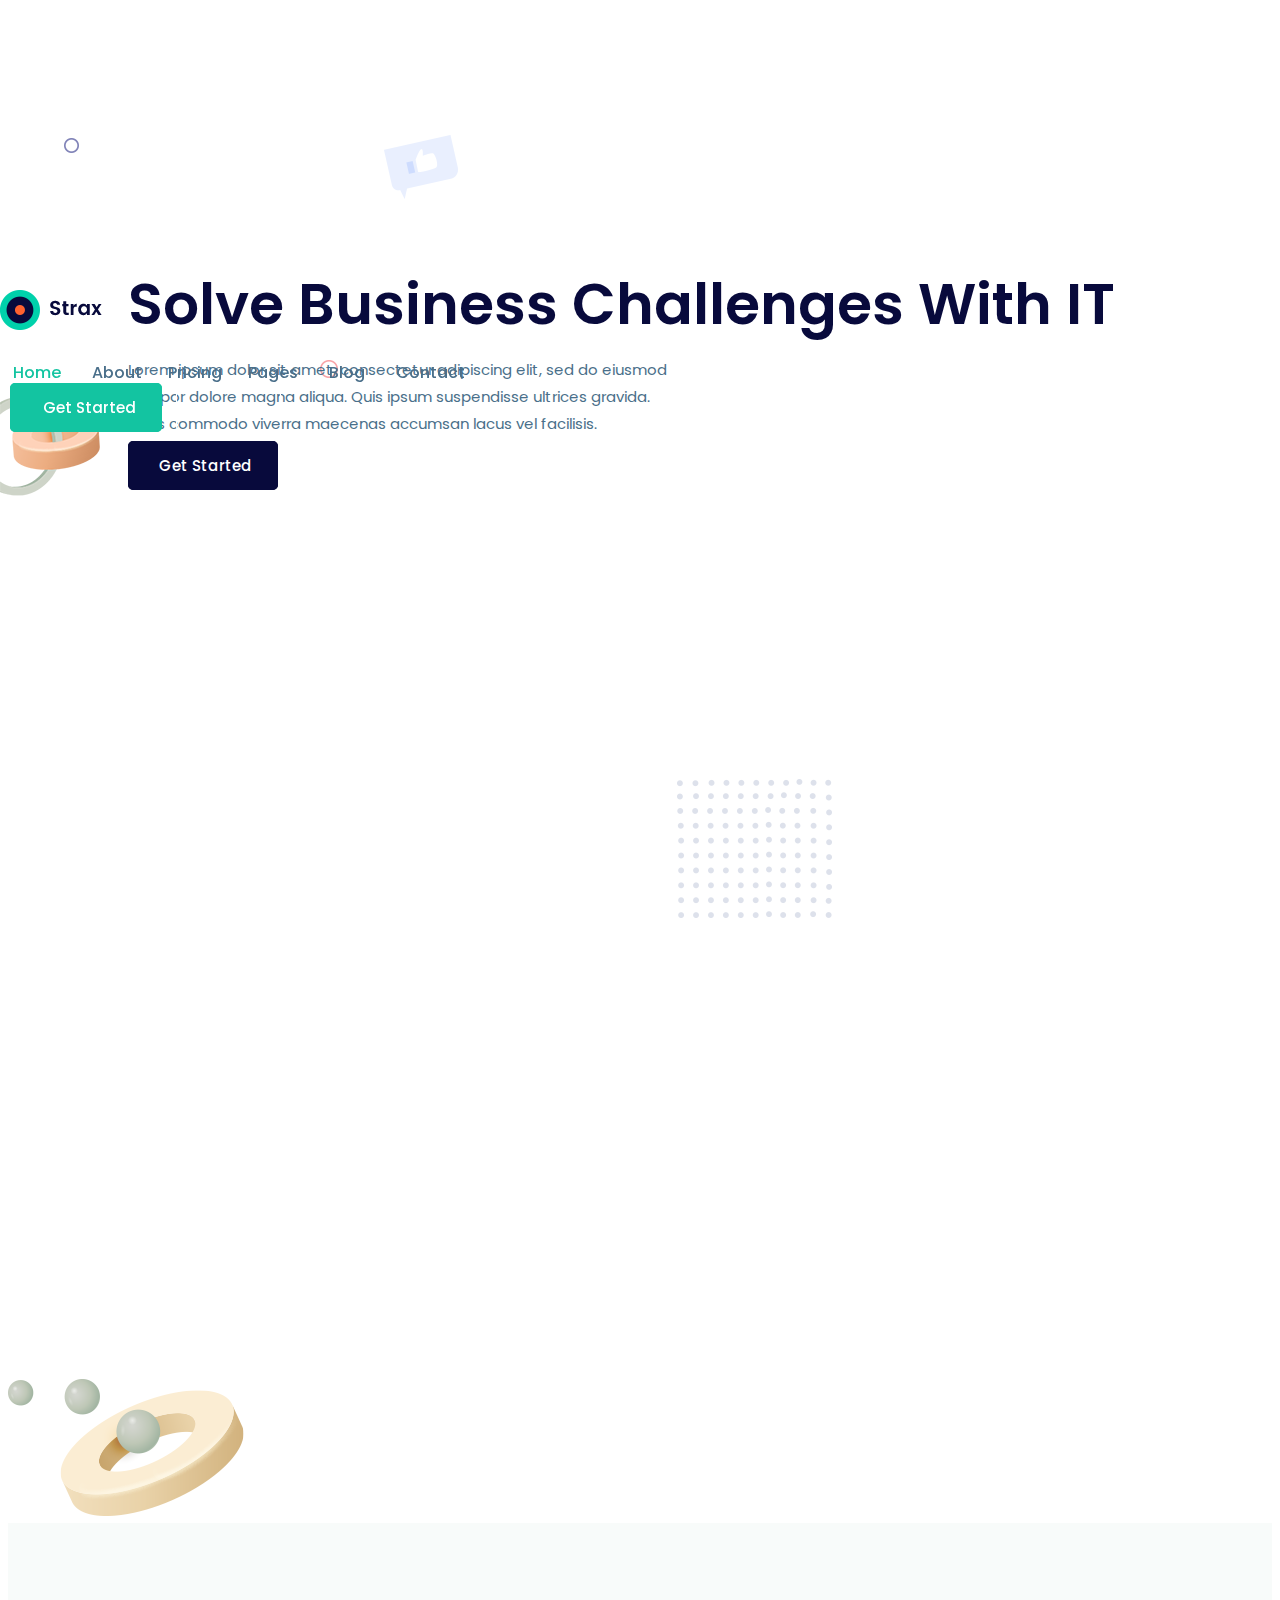
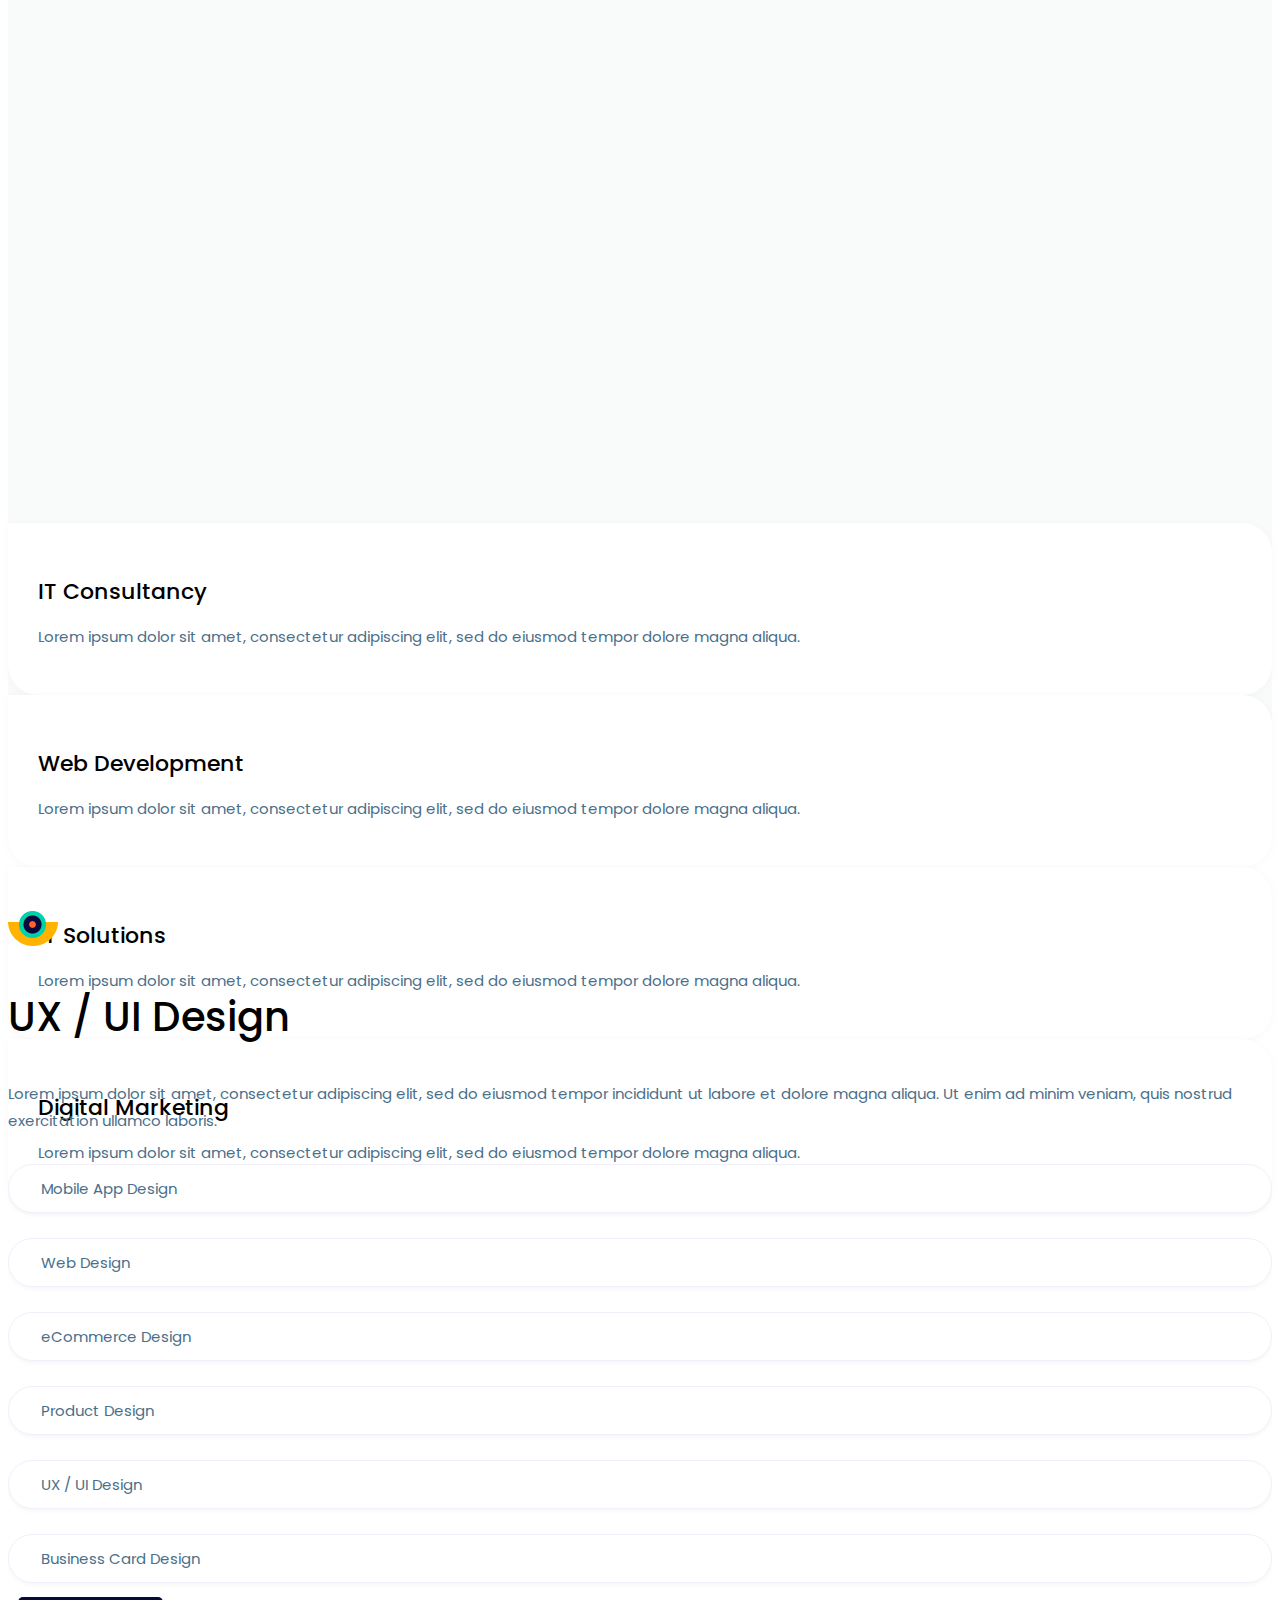
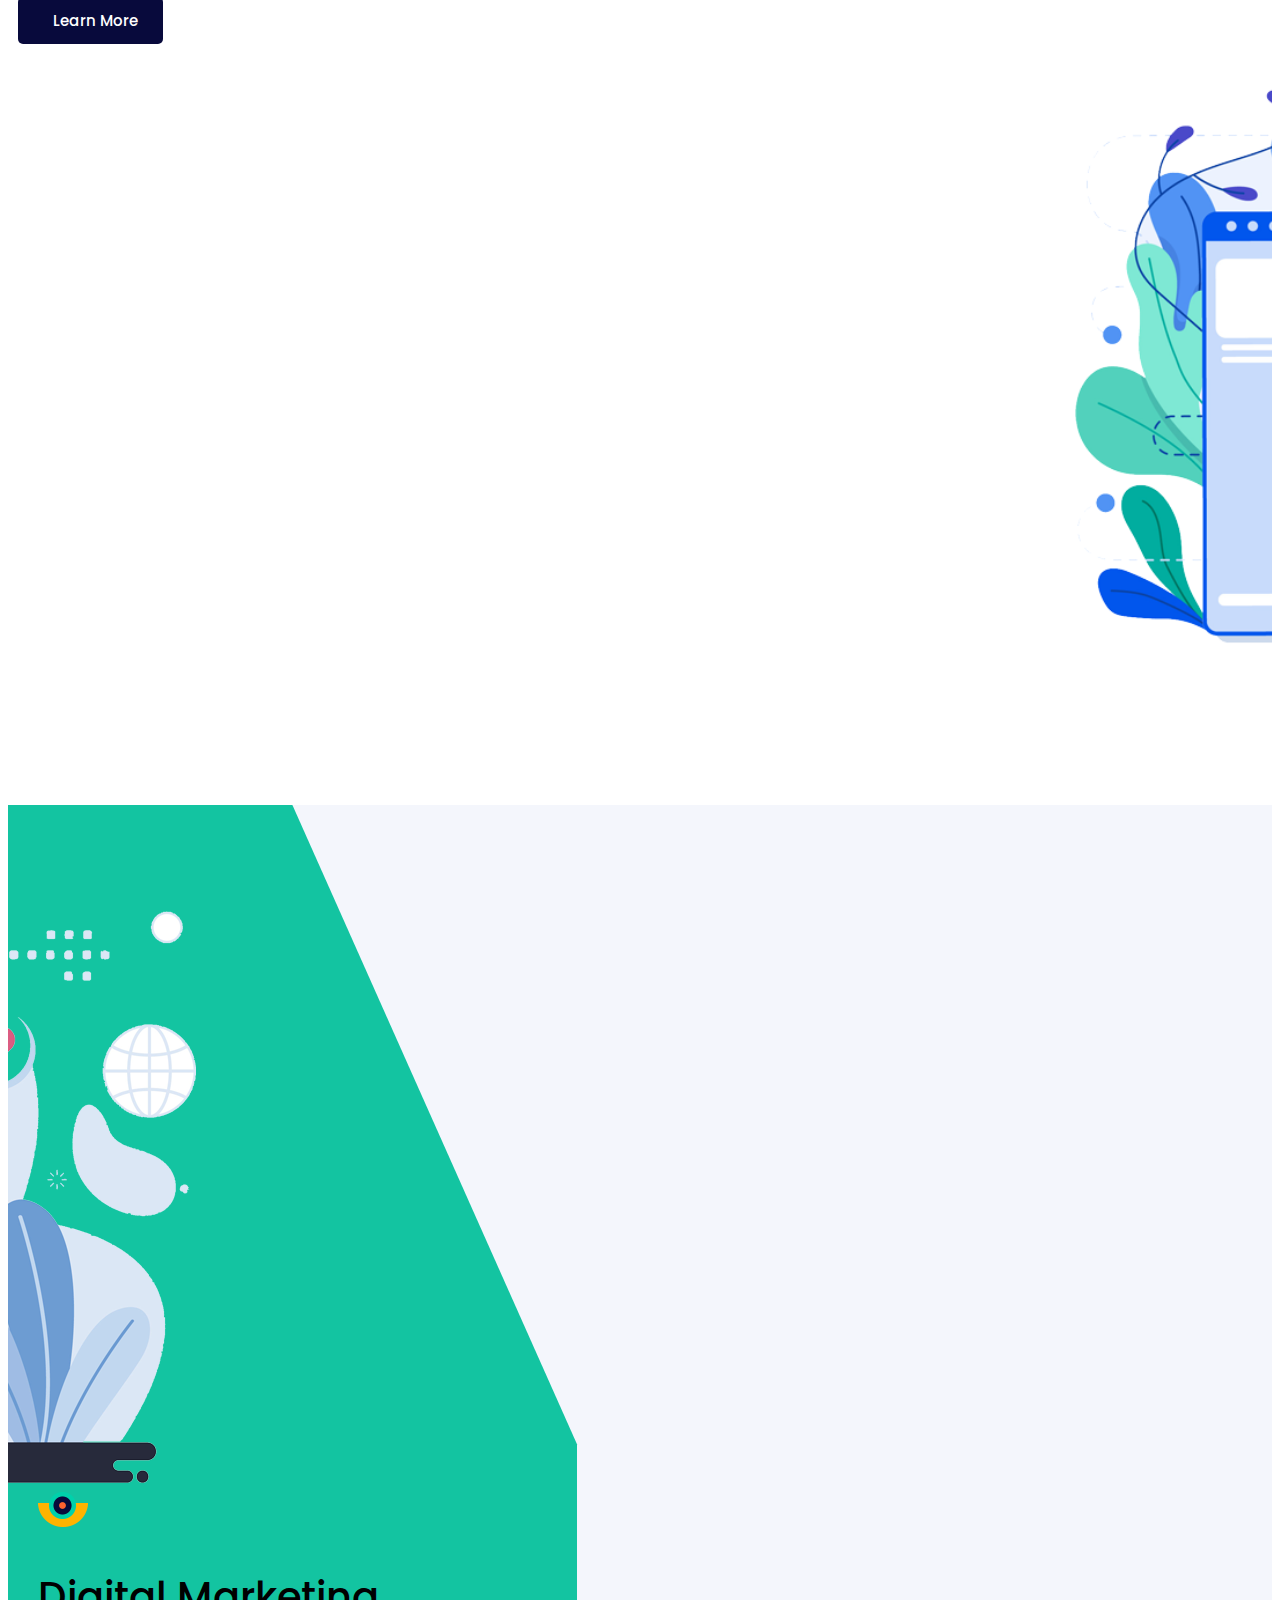
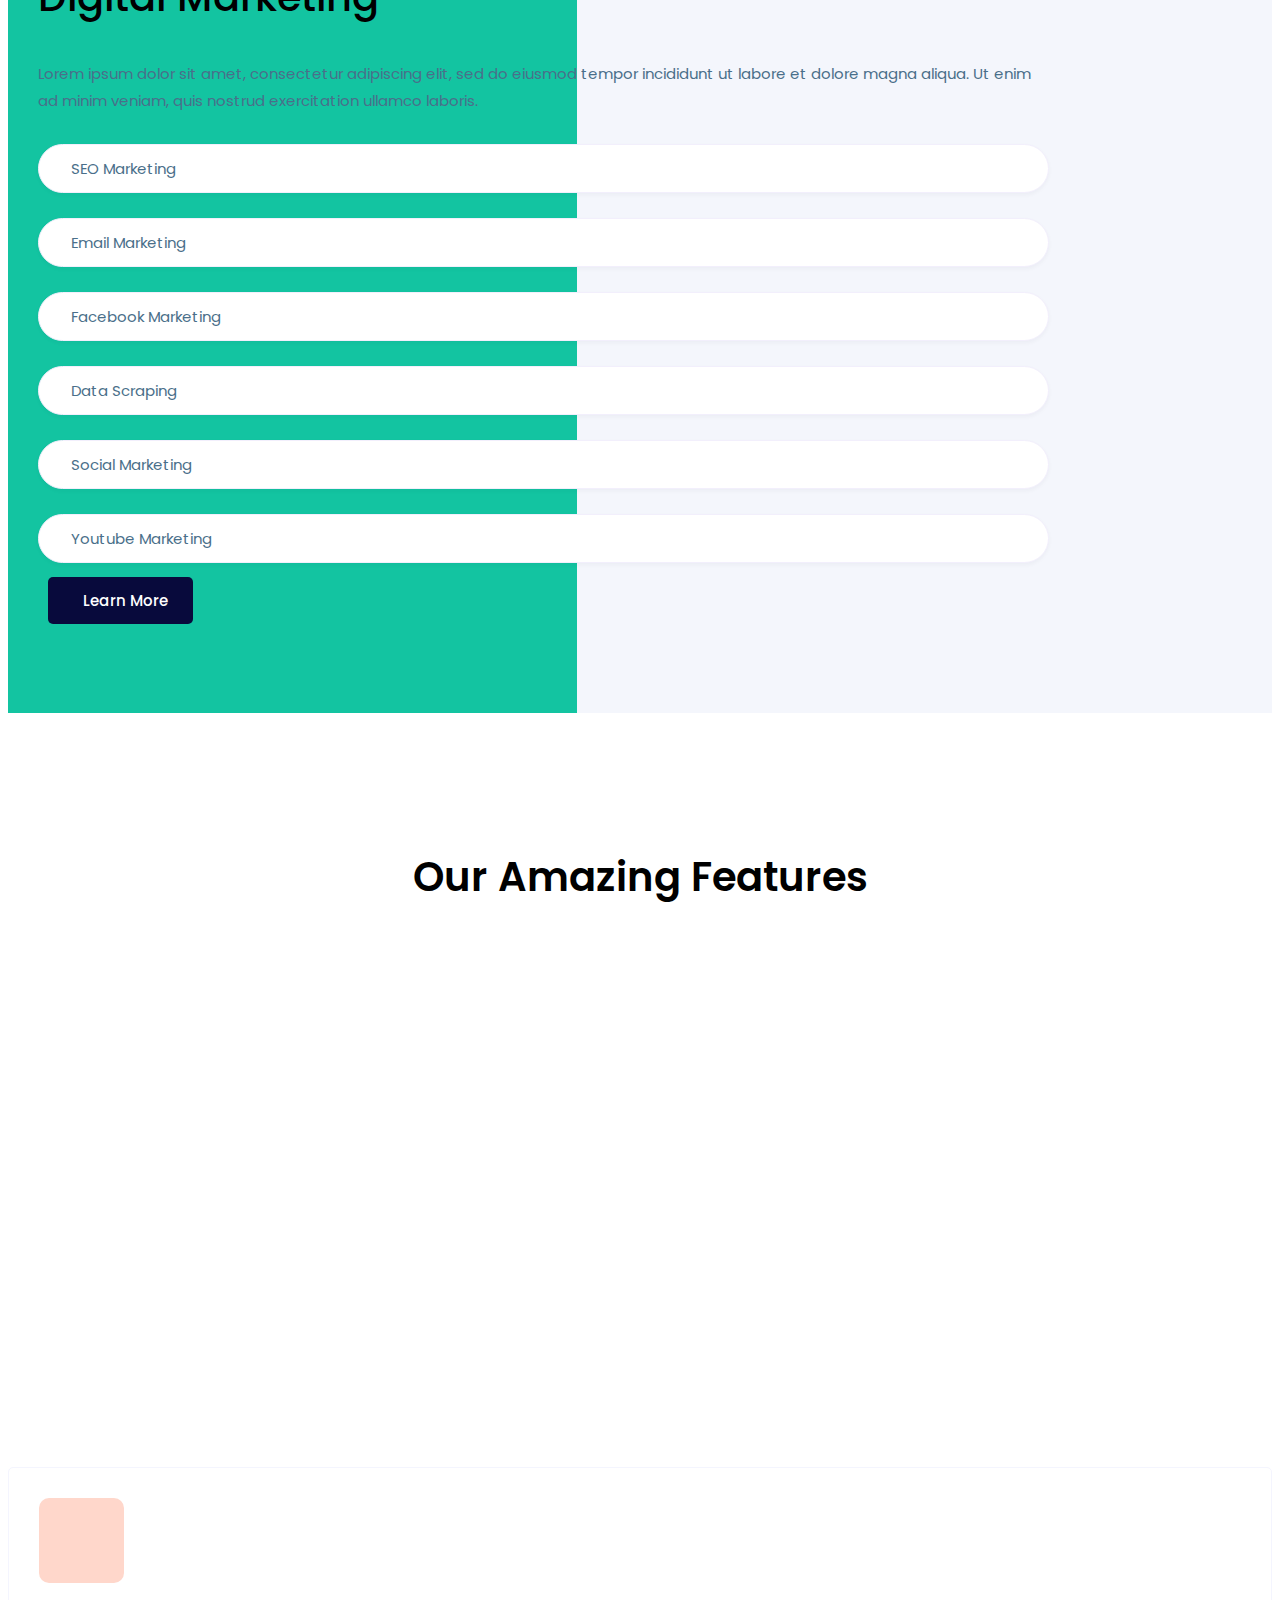
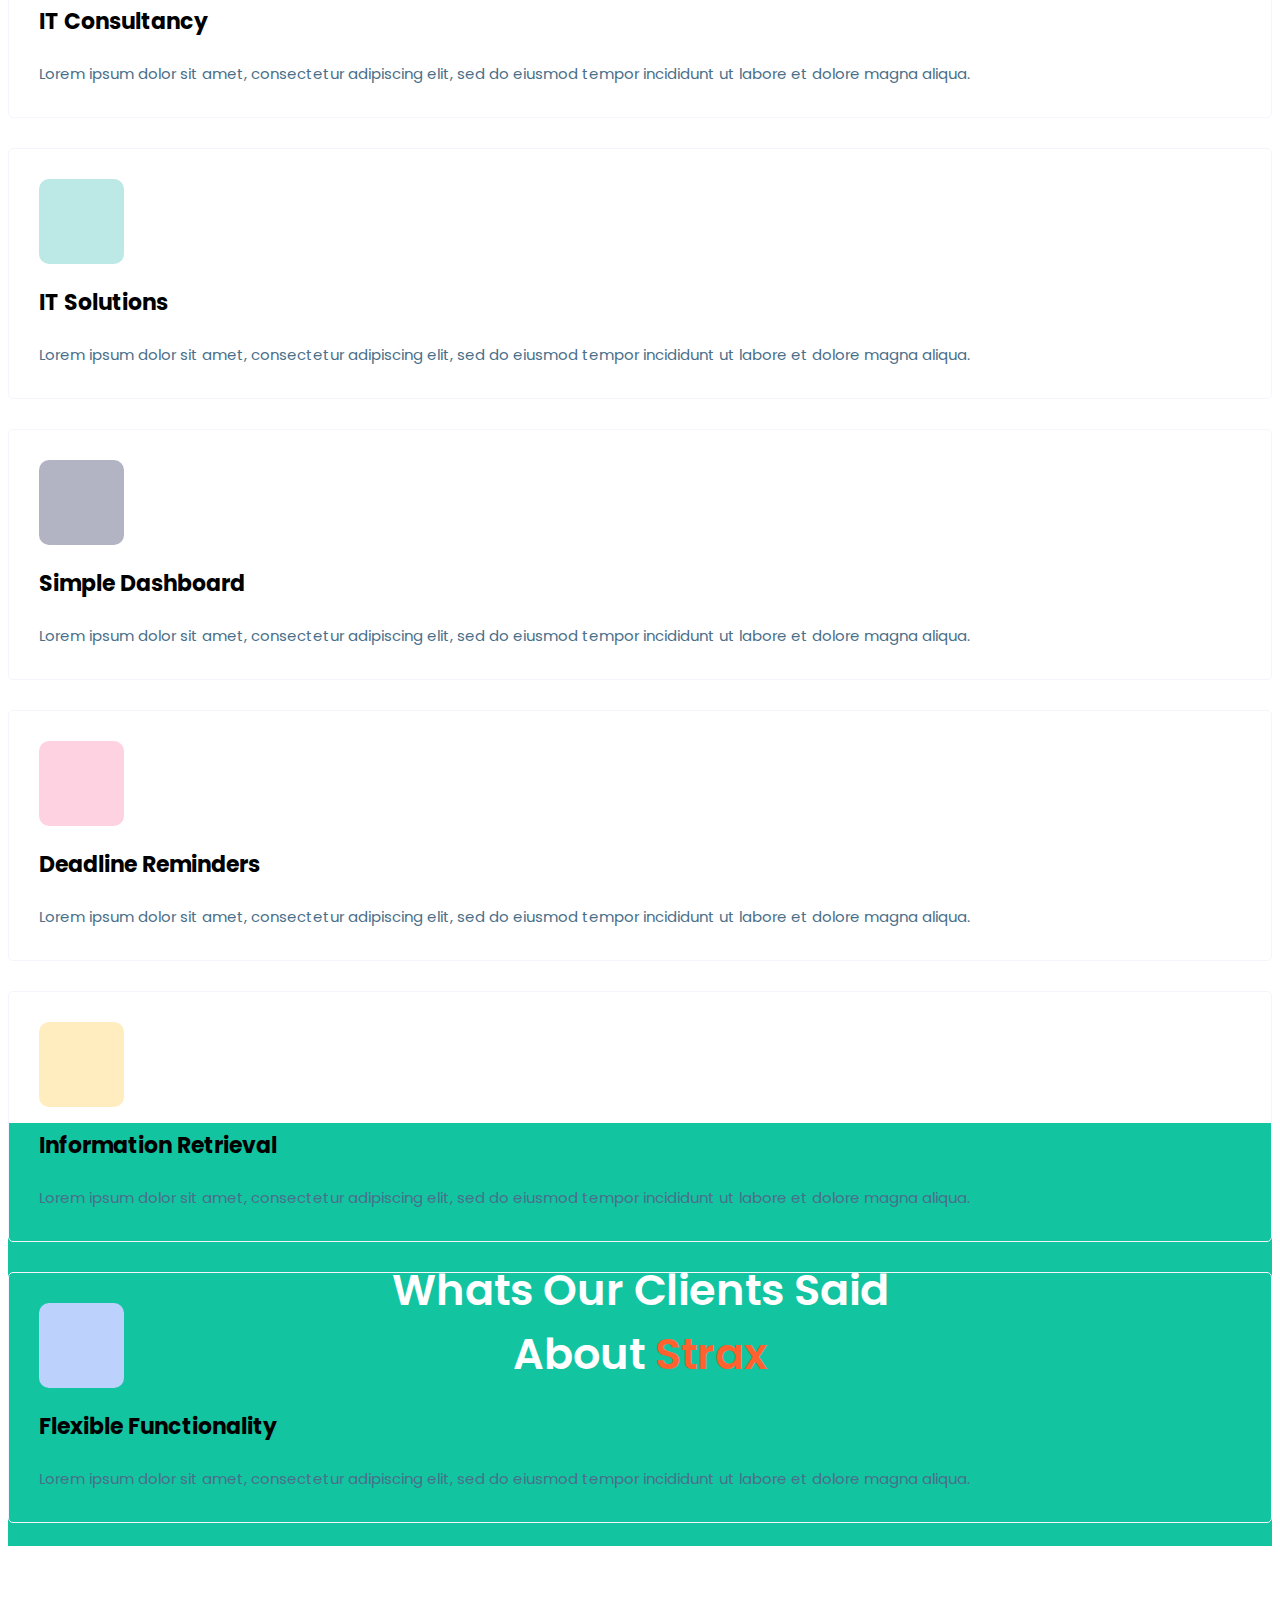
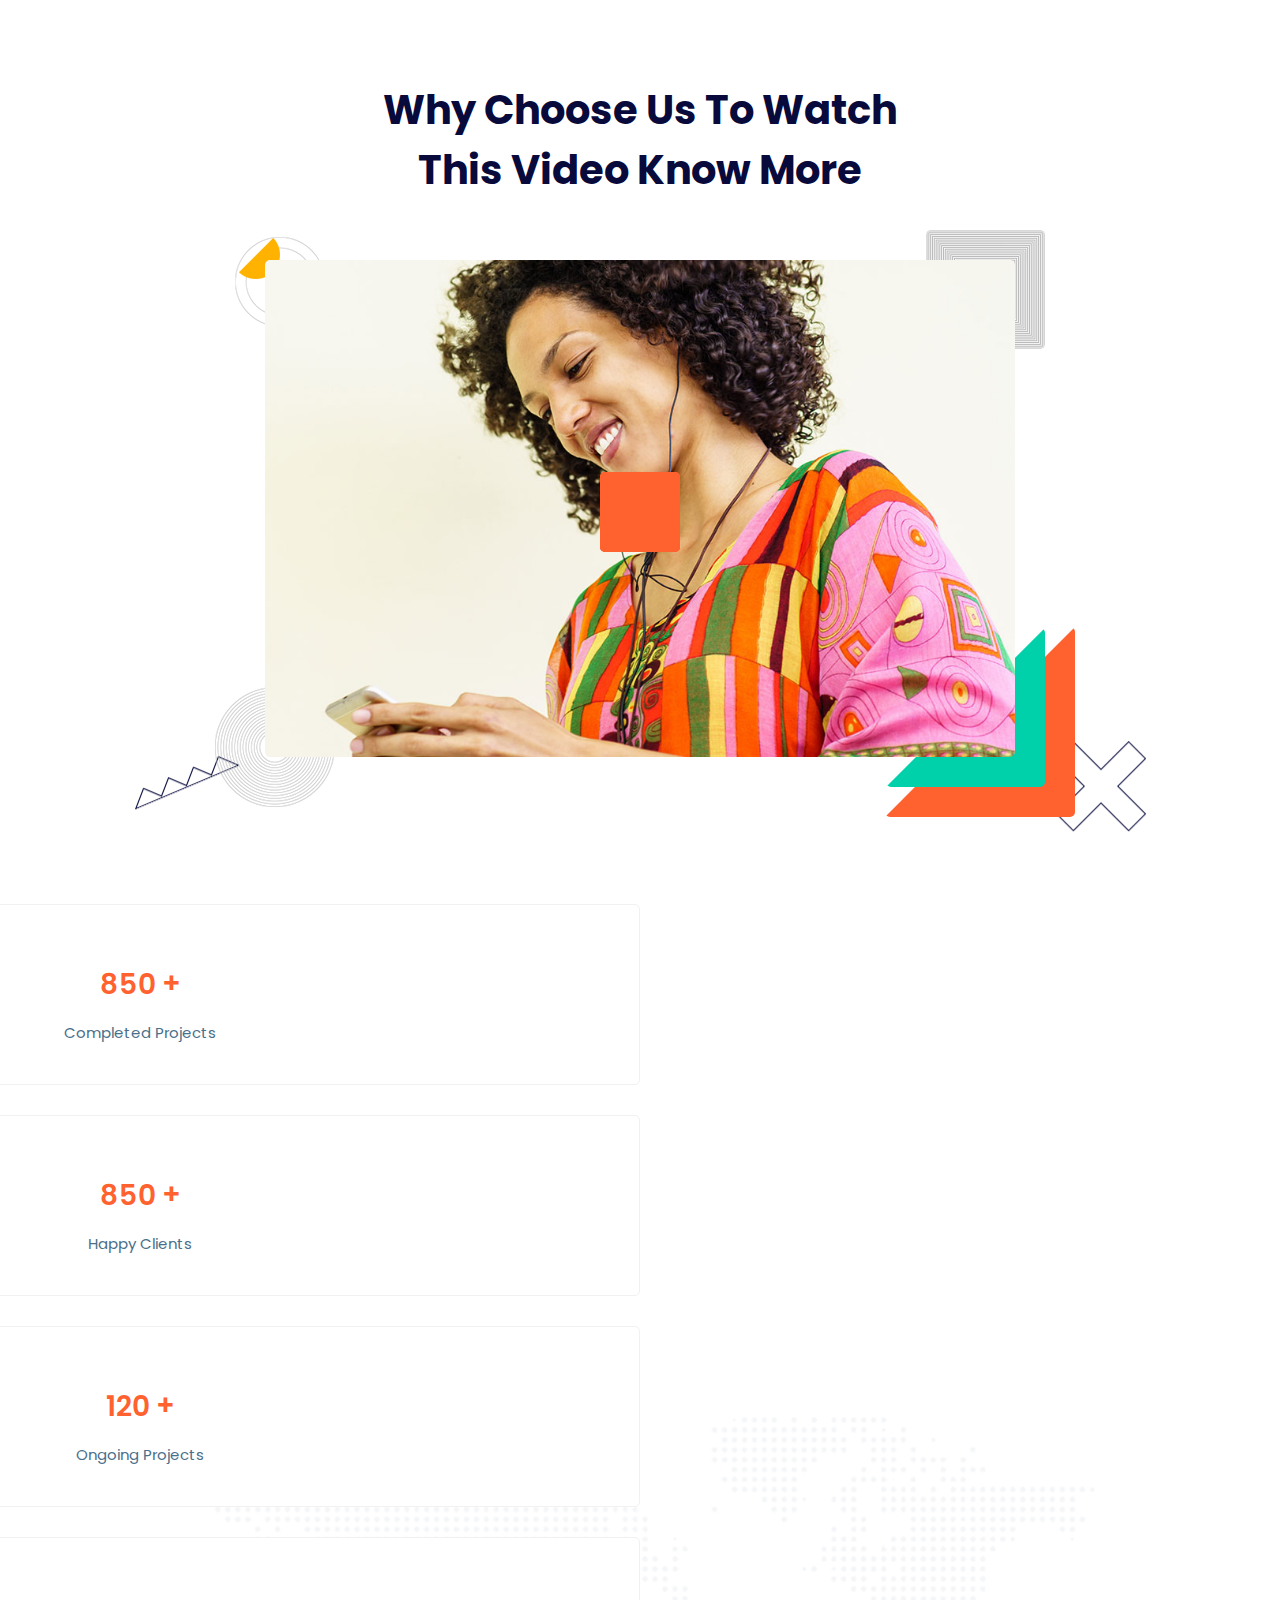
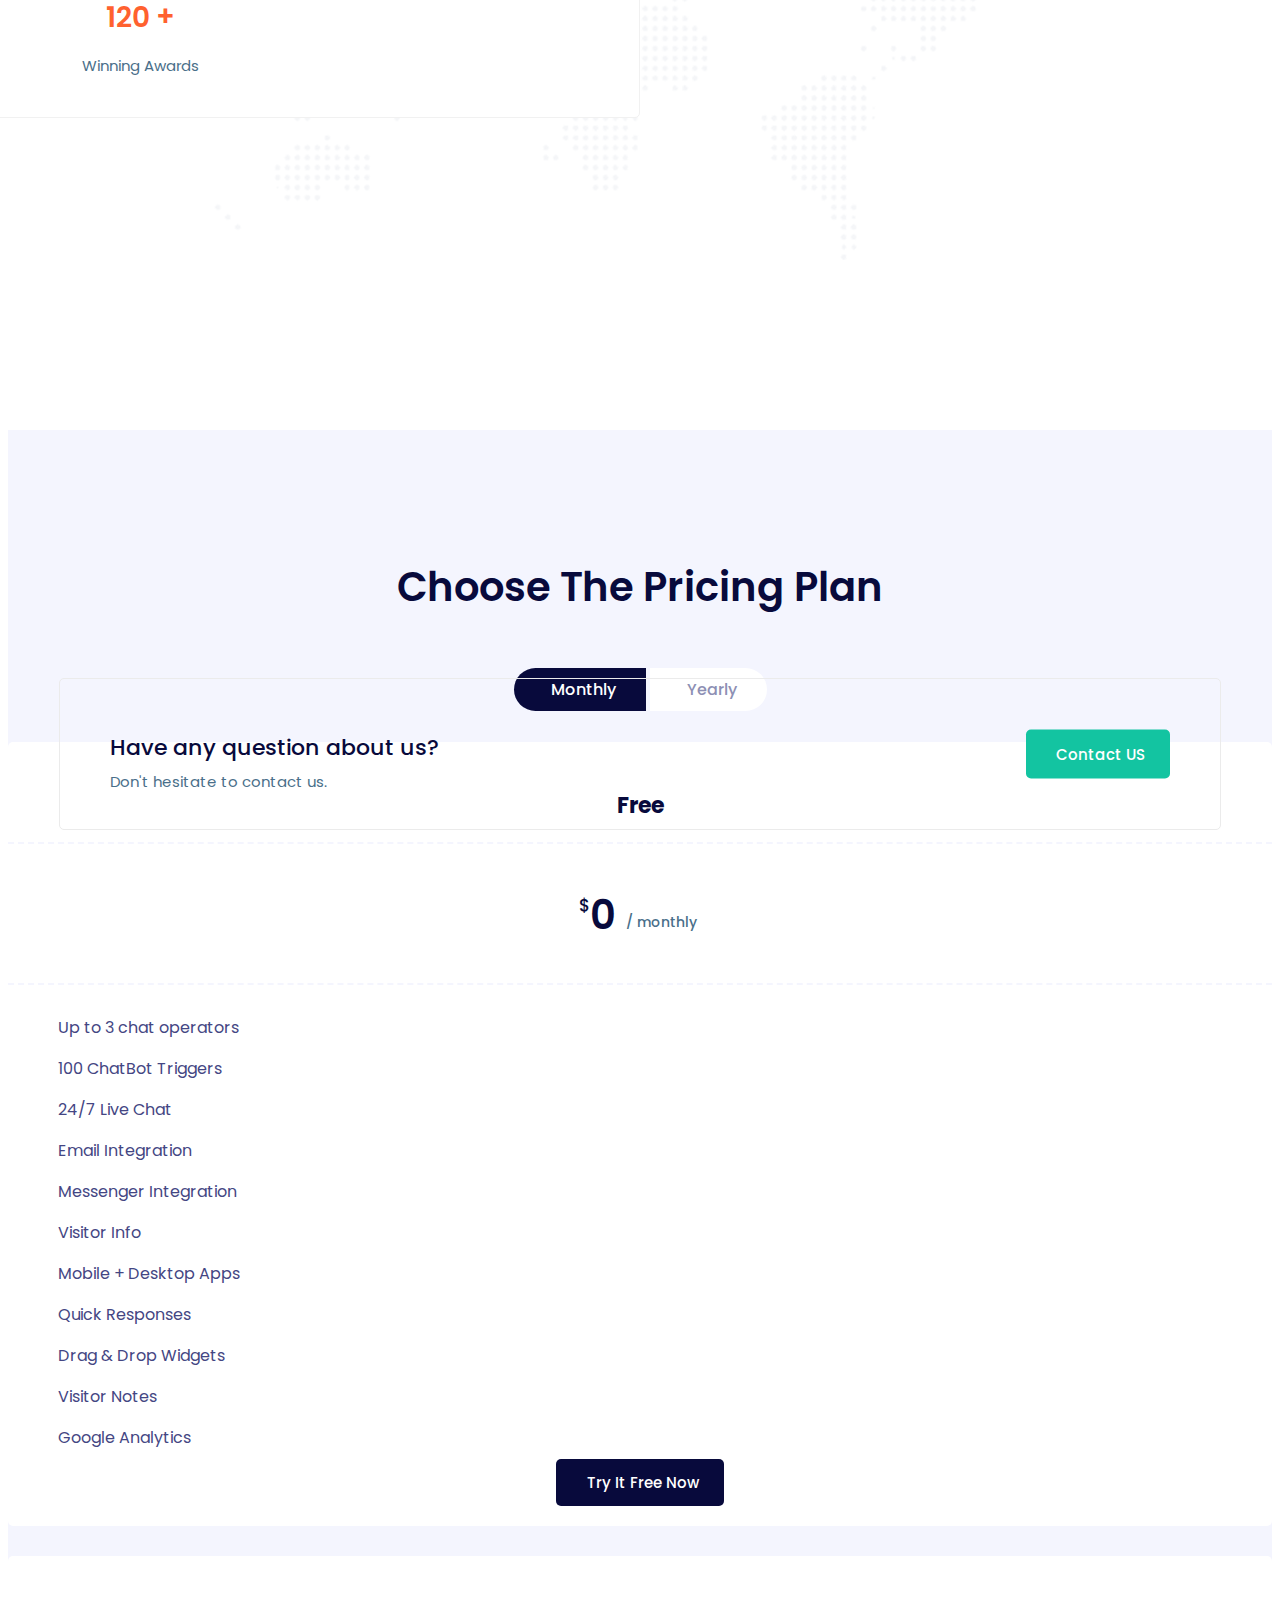
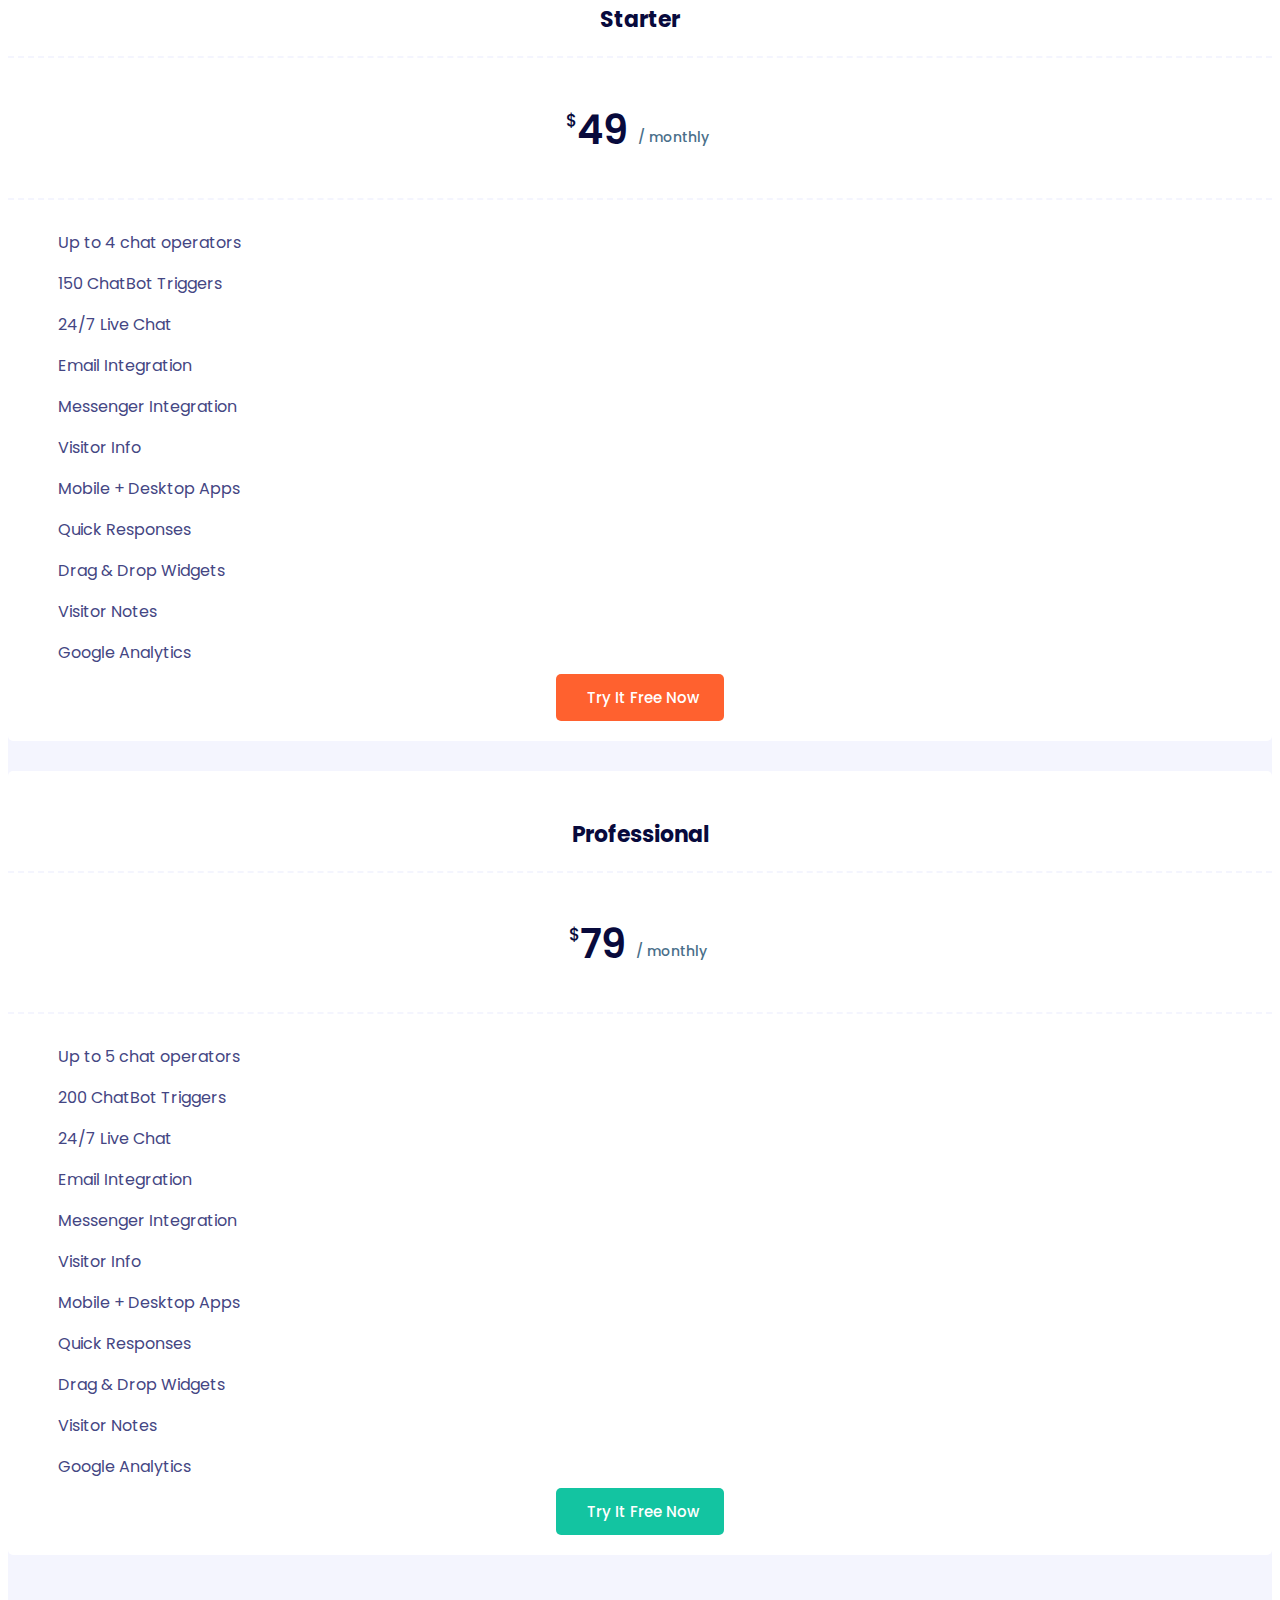
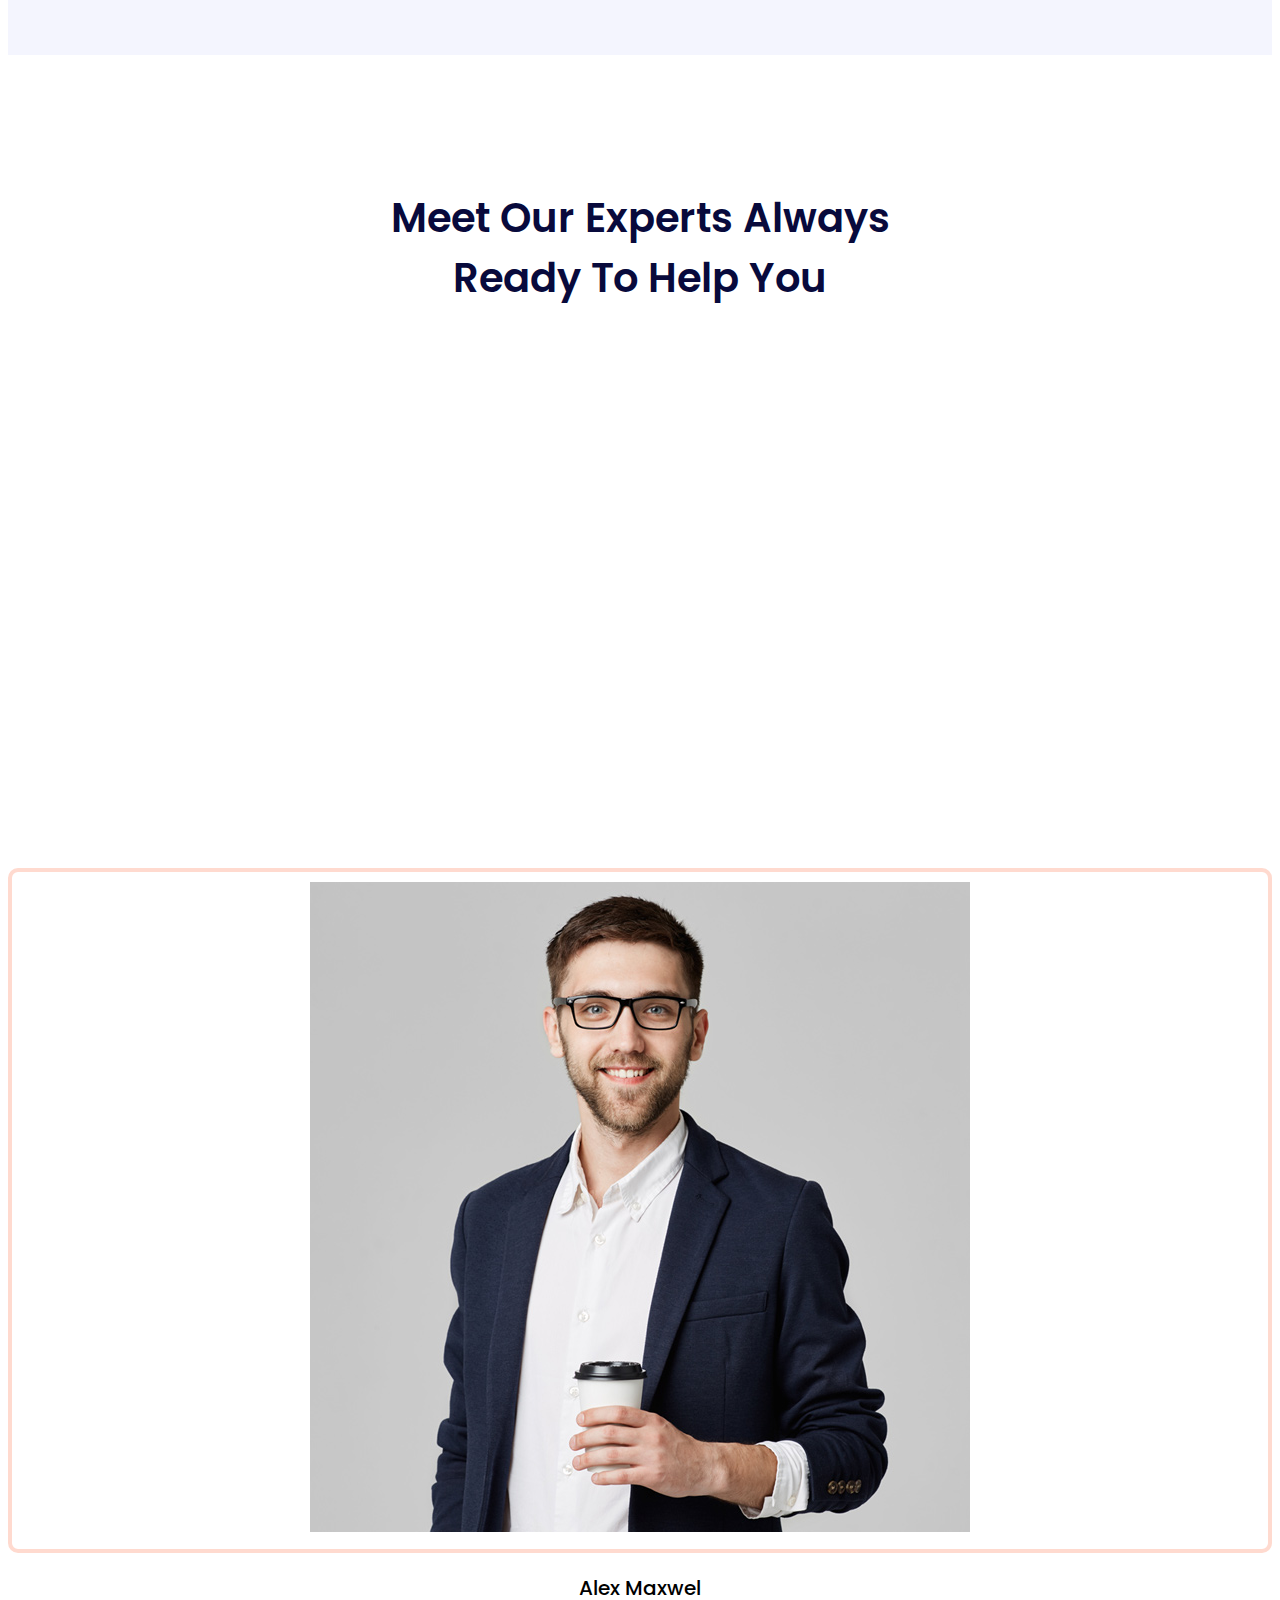
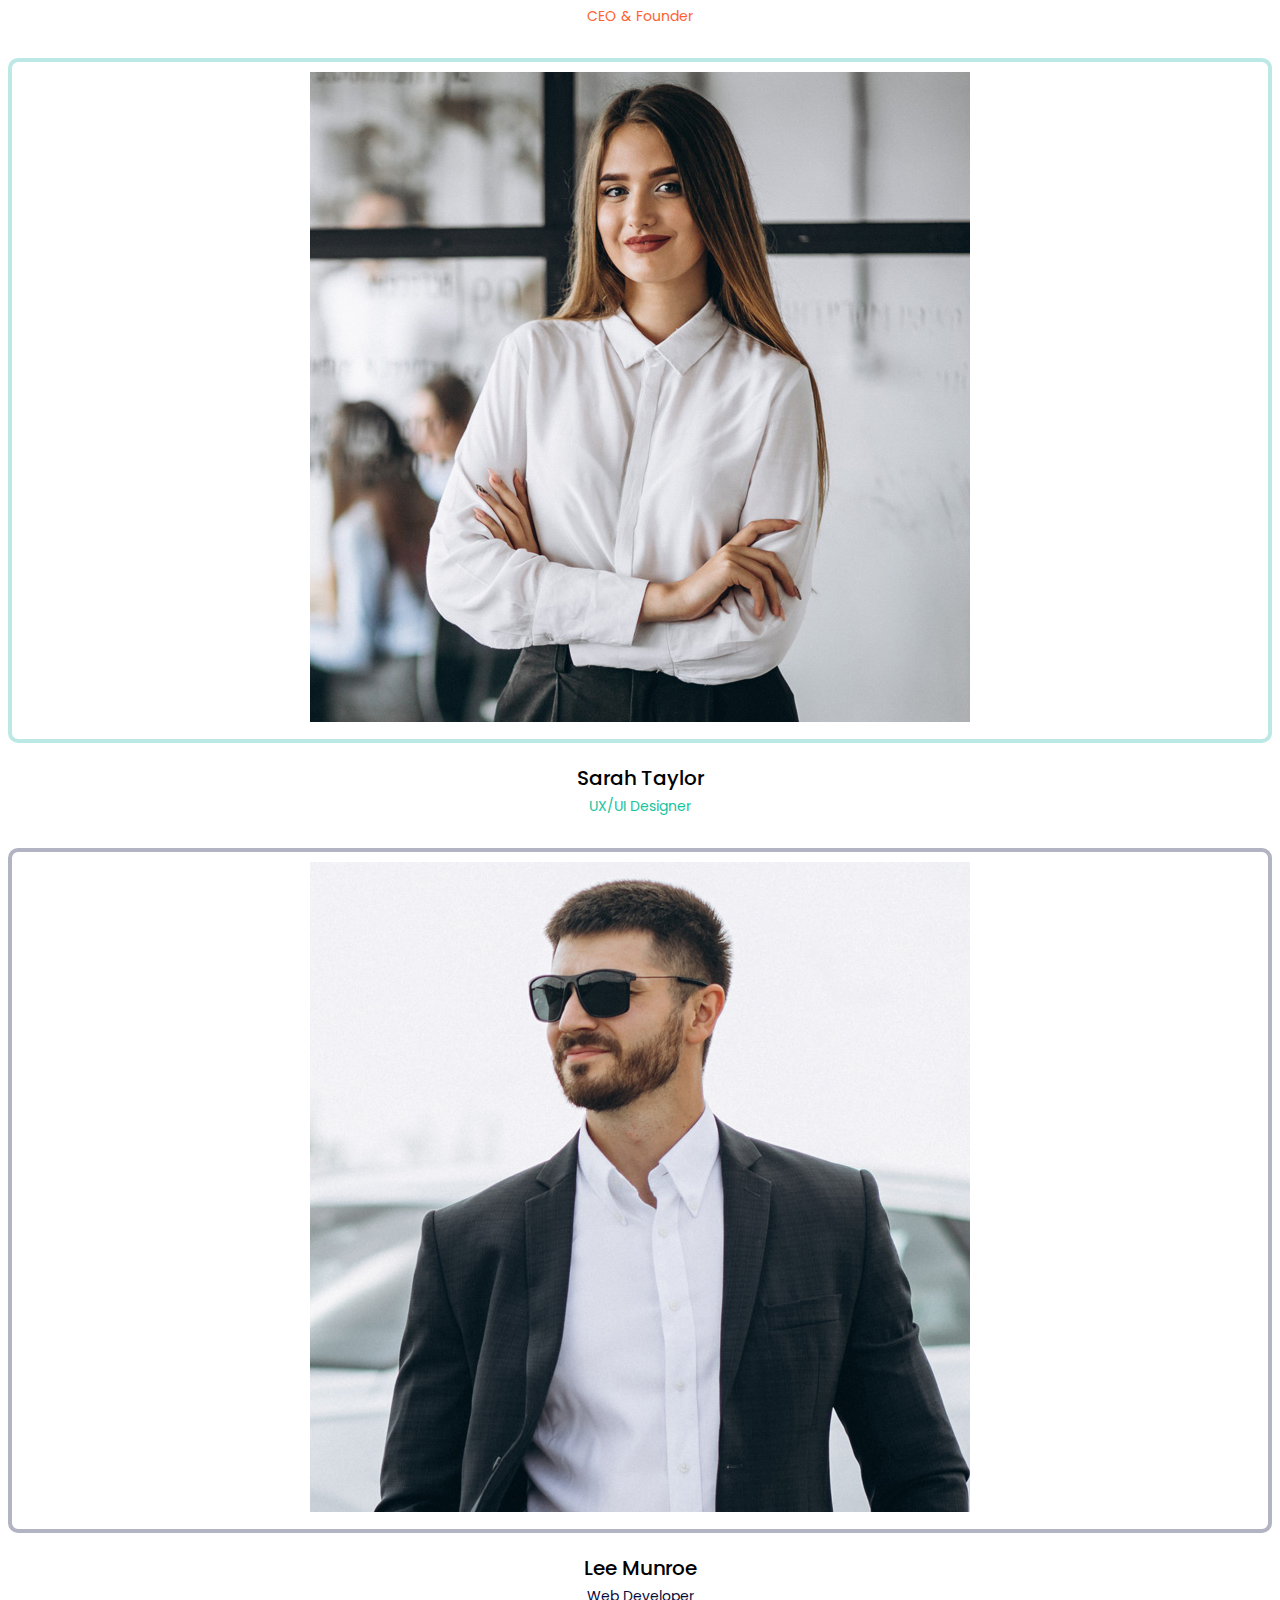
==== commit 69aa2fcd: "Updated Responsive" ====
--- a/FrontEnd_Project/index.html
+++ b/FrontEnd_Project/index.html
@@ -138,28 +138,28 @@
         <section id="plans">
             <div class="container">
                 <div class="row">
-                    <div class="col-3">
+                    <div class="col-lg-3 col-md-6 col-sm-12 mb-3">
                         <div class="main-plans plans-1">
                             <i class="far fa-comments"></i>
                             <h3>IT Consultancy</h3>
                             <p>Lorem ipsum dolor sit amet, consectetur adipiscing elit, sed do eiusmod tempor dolore magna aliqua.</p>
                         </div>
                     </div>
-                    <div class="col-3">
+                    <div class="col-lg-3 col-md-6 col-sm-12 mb-3">
                         <div class="main-plans plans-2">
                             <i class="fas fa-laptop"></i>
                             <h3>Web Development</h3>
                             <p>Lorem ipsum dolor sit amet, consectetur adipiscing elit, sed do eiusmod tempor dolore magna aliqua.</p>
                         </div>
                     </div>
-                    <div class="col-3">
+                    <div class="col-lg-3 col-md-6 col-sm-12 mb-3">
                         <div class="main-plans plans-3">
                             <i class="fas fa-badge-check"></i>
                             <h3>IT Solutions</h3>
                             <p>Lorem ipsum dolor sit amet, consectetur adipiscing elit, sed do eiusmod tempor dolore magna aliqua.</p>
                         </div>
                     </div>
-                    <div class="col-3">
+                    <div class="col-lg-3 col-md-6 col-sm-12 mb-3">
                         <div class="main-plans plans-4">
                             <i class="fas fa-megaphone"></i>
                             <h3>Digital Marketing</h3>
@@ -170,9 +170,9 @@
             </div>
         </section>
         <section id="uiux">
-            <div class="container">
+            <div class="container-fluid">
                 <div class="row">
-                    <div class="col-6">
+                    <div class="col-lg-6 col-md-12 col-sm-12">
                         <div class="uiux-content">
                             <div class="uiux-logo">
                                 <img src="assets/img/icon1.png" alt="">
@@ -180,19 +180,19 @@
                             <h2>UX / UI Design</h2>
                             <p>Lorem ipsum dolor sit amet, consectetur adipiscing elit, sed do eiusmod tempor incididunt ut labore et dolore magna aliqua. Ut enim ad minim veniam, quis nostrud exercitation ullamco laboris.</p>
                             <div class="row">
-                                <div class="col-6"><div class="uiux-youtubevideo-footer-card"><i class="fas fa-badge-check"></i><span>Mobile App Design</span></div></div>
-                                <div class="col-6"><div class="uiux-box"><i class="fas fa-badge-check"></i><span>Web Design</span></div></div>
-                                <div class="col-6"><div class="uiux-box"><i class="fas fa-badge-check"></i><span>eCommerce Design</span></div></div>
-                                <div class="col-6"><div class="uiux-box"><i class="fas fa-badge-check"></i><span>Product Design</span></div></div>
-                                <div class="col-6"><div class="uiux-box"><i class="fas fa-badge-check"></i><span>UX / UI Design</span></div></div>
-                                <div class="col-6"><div class="uiux-box"><i class="fas fa-badge-check"></i><span>Business Card Design</span></div></div>
-                                <div class="col-4" style="padding: 0; margin-top: 25px; margin-left: 5px;">
+                                <div class="col-lg-6 col-md-6 col-sm-12"><div class="uiux-box"><i class="fas fa-badge-check"></i><span>Mobile App Design</span></div></div>
+                                <div class="col-lg-6 col-md-6 col-sm-12"><div class="uiux-box"><i class="fas fa-badge-check"></i><span>Web Design</span></div></div>
+                                <div class="col-lg-6 col-md-6 col-sm-12"><div class="uiux-box"><i class="fas fa-badge-check"></i><span>eCommerce Design</span></div></div>
+                                <div class="col-lg-6 col-md-6 col-sm-12"><div class="uiux-box"><i class="fas fa-badge-check"></i><span>Product Design</span></div></div>
+                                <div class="col-lg-6 col-md-6 col-sm-12"><div class="uiux-box"><i class="fas fa-badge-check"></i><span>UX / UI Design</span></div></div>
+                                <div class="col-lg-6 col-md-6 col-sm-12"><div class="uiux-box"><i class="fas fa-badge-check"></i><span>Business Card Design</span></div></div>
+                                <div class="col-lg-12 col-md-12 col-sm-12 buttondiv">
                                     <a href="" class="my-buttonback"><i class="fas fa-book"></i>Learn More</a>
                                 </div>
                             </div>
                         </div>
                     </div>
-                    <div class="col-6">
+                    <div class="col-lg-6 col-md-12 col-sm-12" style="display: flex; align-items: center; justify-content: center;">
                         <div class="uiux-image">
                             <img src="assets/img/service3.png" alt="">
                         </div>
@@ -204,12 +204,12 @@
             <div class="shape-triangle"></div>
             <div class="container-fluid">
                 <div class="row">
-                    <div class="col-6">
+                    <div class="col-lg-6 col-md-12 col-sm-12 digital-image" style="display: flex; align-items: center; justify-content: center;">
                         <div class="uiux-image">
                             <img src="assets/img/service4.png" alt="">
                         </div>
                     </div>
-                    <div class="col-6">
+                    <div class="col-lg-6 col-md-12 col-sm-12 digital-content">
                         <div class="uiux-content">
                             <div class="uiux-logo">
                                 <img src="assets/img/icon1.png" alt="">
@@ -217,13 +217,13 @@
                             <h2>Digital Marketing</h2>
                             <p>Lorem ipsum dolor sit amet, consectetur adipiscing elit, sed do eiusmod tempor incididunt ut labore et dolore magna aliqua. Ut enim ad minim veniam, quis nostrud exercitation ullamco laboris.</p>
                             <div class="row">
-                                <div class="col-6"><div class="uiux-box"><i class="fas fa-badge-check"></i><span>SEO Marketing</span></div></div>
-                                <div class="col-6"><div class="uiux-box"><i class="fas fa-badge-check"></i><span>Email Marketing</span></div></div>
-                                <div class="col-6"><div class="uiux-box"><i class="fas fa-badge-check"></i><span>Facebook Marketing</span></div></div>
-                                <div class="col-6"><div class="uiux-box"><i class="fas fa-badge-check"></i><span>Data Scraping</span></div></div>
-                                <div class="col-6"><div class="uiux-box"><i class="fas fa-badge-check"></i><span>Social Marketing</span></div></div>
-                                <div class="col-6"><div class="uiux-box"><i class="fas fa-badge-check"></i><span>Youtube Marketing</span></div></div>
-                                <div class="col-4" style="padding: 0; margin-top: 25px; margin-left: 5px;">
+                                <div class="col-lg-6 col-md-6 col-sm-12"><div class="uiux-box"><i class="fas fa-badge-check"></i><span>SEO Marketing</span></div></div>
+                                <div class="col-lg-6 col-md-6 col-sm-12"><div class="uiux-box"><i class="fas fa-badge-check"></i><span>Email Marketing</span></div></div>
+                                <div class="col-lg-6 col-md-6 col-sm-12"><div class="uiux-box"><i class="fas fa-badge-check"></i><span>Facebook Marketing</span></div></div>
+                                <div class="col-lg-6 col-md-6 col-sm-12"><div class="uiux-box"><i class="fas fa-badge-check"></i><span>Data Scraping</span></div></div>
+                                <div class="col-lg-6 col-md-6 col-sm-12"><div class="uiux-box"><i class="fas fa-badge-check"></i><span>Social Marketing</span></div></div>
+                                <div class="col-lg-6 col-md-6 col-sm-12"><div class="uiux-box"><i class="fas fa-badge-check"></i><span>Youtube Marketing</span></div></div>
+                                <div class="col-lg-12 col-md-12 col-sm-12 buttondiv">
                                     <a href="" class="my-buttonback"><i class="fas fa-book"></i>Learn More</a>
                                 </div>
                             </div>
@@ -238,7 +238,7 @@
                     <h2>Our Amazing Features</h2>
                 </div>
                 <div class="row">
-                    <div class="col-4">
+                    <div class="col-lg-4 col-md-6 col-sm-12">
                         <div class="ouramazing-card ouramazing-1">
                             <div class="ouramazing-icon our-my-card1">
                                 <i class="far fa-comments"></i>
@@ -250,7 +250,7 @@
                             <p>Lorem ipsum dolor sit amet, consectetur adipiscing elit, sed do eiusmod tempor incididunt ut labore et dolore magna aliqua.</p>
                         </div>
                     </div>
-                    <div class="col-4">
+                    <div class="col-lg-4 col-md-6 col-sm-12">
                         <div class="ouramazing-card ouramazing-2">
                             <div class="ouramazing-icon our-my-card2">
                                 <i class="fas fa-badge-check"></i>
@@ -262,7 +262,7 @@
                             <p>Lorem ipsum dolor sit amet, consectetur adipiscing elit, sed do eiusmod tempor incididunt ut labore et dolore magna aliqua.</p>
                         </div>
                     </div>
-                    <div class="col-4">
+                    <div class="col-lg-4 col-md-6 col-sm-12">
                         <div class="ouramazing-card ouramazing-3">
                             <div class="ouramazing-icon our-my-card3">
                                 <i class="fas fa-clipboard-list"></i>
@@ -274,7 +274,7 @@
                             <p>Lorem ipsum dolor sit amet, consectetur adipiscing elit, sed do eiusmod tempor incididunt ut labore et dolore magna aliqua.</p>
                         </div>
                     </div>
-                    <div class="col-4">
+                    <div class="col-lg-4 col-md-6 col-sm-12">
                         <div class="ouramazing-card ouramazing-4">
                             <div class="ouramazing-icon our-my-card4">
                                 <i class="fas fa-bell"></i>
@@ -286,7 +286,7 @@
                             <p>Lorem ipsum dolor sit amet, consectetur adipiscing elit, sed do eiusmod tempor incididunt ut labore et dolore magna aliqua.</p>
                         </div>
                     </div>
-                    <div class="col-4">
+                    <div class="col-lg-4 col-md-6 col-sm-12">
                         <div class="ouramazing-card ouramazing-5">
                             <div class="ouramazing-icon our-my-card5">
                                 <i class="fas fa-info-circle"></i>
@@ -298,7 +298,7 @@
                             <p>Lorem ipsum dolor sit amet, consectetur adipiscing elit, sed do eiusmod tempor incididunt ut labore et dolore magna aliqua.</p>
                         </div>
                     </div>
-                    <div class="col-4">
+                    <div class="col-lg-4 col-md-6 col-sm-12">
                         <div class="ouramazing-card ouramazing-6">
                             <div class="ouramazing-icon our-my-card6">
                                 <i class="fal fa-cog"></i>
@@ -318,7 +318,7 @@
                 <div class="row">
                     <div class="col-12">
                         <div class="about-slider-head">
-                            <h2>Whats Our Clients Said About<span>Strax</span>
+                            <h2>Whats Our Clients Said About <span>Strax</span>
                             </h2>
                         </div>
                     </div>
@@ -507,7 +507,7 @@
                 </div>
                 <div class="youtubevideo-footer youtubevideo-footer-1">
                     <div class="row">
-                        <div class="col-lg-3 col-6 col-sm-6">
+                        <div class="col-lg-3 col-md-6 col-sm-6">
                             <div class="youtubevideo-footer-card">
                                 <i class="fas fa-list-ul"></i>
                                 <h3>
@@ -517,7 +517,7 @@
                                 <p>Completed Projects</p>
                             </div>
                         </div>
-                        <div class="col-lg-3 col-6 col-sm-6">
+                        <div class="col-lg-3 col-md-6 col-sm-6">
                             <div class="youtubevideo-footer-card">
                                 <i class="far fa-smile"></i>
                                 <h3>
@@ -527,7 +527,7 @@
                                 <p>Happy Clients</p>
                             </div>
                         </div>
-                        <div class="col-lg-3 col-6 col-sm-6">
+                        <div class="col-lg-3 col-md-6 col-sm-6">
                             <div class="youtubevideo-footer-card">
                                 <i class="fas fa-th-large"></i>
                                 <h3>
@@ -537,7 +537,7 @@
                                 <p>Ongoing Projects</p>
                             </div>
                         </div>
-                        <div class="col-lg-3 col-6 col-sm-6">
+                        <div class="col-lg-3 col-md-6 col-sm-6">
                             <div class="youtubevideo-footer-card">
                                 <i class="fas fa-award"></i>
                                 <h3>
@@ -582,13 +582,13 @@
                 </div>
                 <div class="chooseplan-all-monthly">
                 <div class="row">
-                    <div class="col-4">
+                    <div class="col-lg-4 col-md-6 col-sm-12">
                         <div class="chooseplan-plans">
                             <div class="chooseplan-plans-head">
                                 <h3>Free</h3>
                             </div>
                             <div class="chooseplan-plans-main">
-                                <h2><span style="position: relative; top: -18px; font-size: 17px; font-weight: 500;">$</span>0<span style="position: relative; padding-left: 10px;bottom: 2px; color: #4a6f8a; padding-right: 5px; font-size: 14px; font-weight: 500;">/ monthly</span></h2>
+                                <h2><span style="position: relative; top: -18px; font-size: 17px; font-weight: 500;" class="andisare">$</span>0<span style="position: relative; padding-left: 10px;bottom: 2px; color: #4a6f8a; padding-right: 5px; font-size: 14px; font-weight: 500;">/ monthly</span></h2>
                             </div>
                             <div class="chooseplan-plans-footer">
                                 <ul>
@@ -631,7 +631,7 @@
                             </div>
                         </div>
                     </div>
-                    <div class="col-4">
+                    <div class="col-lg-4 col-md-6 col-sm-12">
                         <div class="chooseplan-plans">
                             <div class="chooseplan-plans-head">
                                 <h3>Starter</h3>
@@ -680,7 +680,7 @@
                             </div>
                         </div>
                     </div>
-                    <div class="col-4">
+                    <div class="col-lg-4 col-md-6 col-sm-12 chooseplancol">
                         <div class="chooseplan-plans">
                             <div class="chooseplan-plans-head">
                                 <h3>Professional</h3>
@@ -733,7 +733,7 @@
                 </div>
                 <div class="chooseplan-all-yearly">
                     <div class="row">
-                        <div class="col-4">
+                        <div class="col-lg-4 col-md-6 col-sm-12">
                             <div class="chooseplan-plans">
                                 <div class="chooseplan-plans-head">
                                     <h3>Free</h3>
@@ -782,7 +782,7 @@
                                 </div>
                             </div>
                         </div>
-                        <div class="col-4">
+                        <div class="col-lg-4 col-md-6 col-sm-12">
                             <div class="chooseplan-plans">
                                 <div class="chooseplan-plans-head">
                                     <h3>Starter</h3>
@@ -831,7 +831,7 @@
                                 </div>
                             </div>
                         </div>
-                        <div class="col-4">
+                        <div class="col-lg-4 col-md-6 col-sm-12">
                             <div class="chooseplan-plans">
                                 <div class="chooseplan-plans-head">
                                     <h3>Professional</h3>
@@ -891,7 +891,7 @@
                     <h2>Meet Our Experts Always Ready To Help You</h2>
                 </div>
                 <div class="row">
-                    <div class="col-3">
+                    <div class="col-lg-3 col-md-6 col-sm-12">
                         <div class="meetourexperts-card meetourexperts-1">
                             <div class="meetourexperts-image card-1">
                                 <img src="assets/img/team1.jpg" alt="">
@@ -908,7 +908,7 @@
                             </div>
                         </div>
                     </div>
-                    <div class="col-3">
+                    <div class="col-lg-3 col-md-6 col-sm-12">
                         <div class="meetourexperts-card meetourexperts-2">
                             <div class="meetourexperts-image card-2">
                                 <img src="assets/img/team2.jpg" alt="">
@@ -925,7 +925,7 @@
                             </div>
                         </div>
                     </div>
-                    <div class="col-3">
+                    <div class="col-lg-3 col-md-6 col-sm-12">
                         <div class="meetourexperts-card meetourexperts-3">
                             <div class="meetourexperts-image card-3">
                                 <img src="assets/img/team3.jpg" alt="">
@@ -942,7 +942,7 @@
                             </div>
                         </div>
                     </div>
-                    <div class="col-3">
+                    <div class="col-lg-3 col-md-6 col-sm-12">
                         <div class="meetourexperts-card meetourexperts-4">
                             <div class="meetourexperts-image card-4">
                                 <img src="assets/img/team4.jpg" alt="">
@@ -965,7 +965,7 @@
         <section id="gettoknowaccordion">
             <div class="container-fluid">
                 <div class="row">
-                    <div class="col-7">
+                    <div class="col-lg-7 col-md-12 col-sm-12">
                         <div class="gettoknowaccordion-head">
                             <h2>Get to know about <span>Strax</span></h2>
                         </div>
@@ -979,7 +979,7 @@
                             </ul>
                         </div>                        
                     </div>
-                    <div class="col-5">
+                    <div class="col-lg-5 col-md-12 col-sm-12" style="display: flex; align-items: center; justify-content: center;">
                         <div class="gettoknow-image">
                             <img src="assets/img/faq-img1.png" alt="">
                         </div>
@@ -993,7 +993,7 @@
                     <h1>Our Latest News</h1>
                 </div>
                 <div class="row">
-                    <div class="col-4">
+                    <div class="col-lg-4 col-md-6 col-sm-12">
                         <div class="ourlatest-card">
                             <div class="ourlatest-image">
                                 <a href=""><img src="assets/img/4.jpg" alt=""></a>
@@ -1015,7 +1015,7 @@
                             </div>
                         </div>
                     </div>
-                    <div class="col-4">
+                    <div class="col-lg-4 col-md-6 col-sm-12">
                         <div class="ourlatest-card">
                             <div class="ourlatest-image">
                                 <a href=""><img src="assets/img/5.jpg" alt=""></a>
@@ -1037,7 +1037,7 @@
                             </div>
                         </div>
                     </div>
-                    <div class="col-4">
+                    <div class="col-lg-4 col-md-6 col-sm-12 chooseplancol">
                         <div class="ourlatest-card">
                             <div class="ourlatest-image">
                                 <a href=""><img src="assets/img/6.jpg" alt=""></a>
@@ -1073,18 +1073,18 @@
                     <h2>We always try to be the best support to you as possible</h2>
                     <form action="">
                         <div class="row">
-                            <div class="col-8">
+                            <div class="col-lg-8 col-md-8 col-sm-12">
                                 <input type="email" placeholder="hello@strax.com">
                             </div>
-                            <div class="col-4">
+                            <div class="col-lg-4 col-md-4 col-sm-12">
                                 <button><i class="fab fa-gripfire"></i>Subscribe Now</button>
                             </div>
-                            <div class="col-12">
+                            <div class="col-lg-12 col-md-12 col-sm-12">
                                 <span>Please enter your email correctly.</span>
                             </div>
                         </div>
                     </form>
-                    <div class="subscribenow--">
+                    <div class="subscribenow-shape1">
                         <img src="assets/img/13.png" alt="">
                     </div>
                     <div class="subscribenow-shape2">
@@ -1143,7 +1143,7 @@
         <section id="page-end">
             <div class="container">
                 <div class="row">
-                    <div class="col-4">
+                    <div class="col-lg-4 col-md-6 col-sm-12">
                         <div class="page-end-title">
                             <div class="page-end-logo">
                                 <a href=""><img src="assets/img/white-logo.png" alt=""></a>
@@ -1151,7 +1151,7 @@
                             <p>Lorem ipsum dolor sit amet, consectetur adipiscing elit, sed do eiusmod tempor incididunt ut labore et dolore magna aliqua. Ut enim ad minim veniam, quis nostrud exercitation ullamco laboris nisi ut aliquip ex ea commodo consequat.</p>
                         </div>
                     </div>
-                    <div class="col-2">
+                    <div class="col-lg-2 col-md-6 col-sm-12">
                         <div class="page-end-title">
                             <h3>Company</h3>
                             <ul>
@@ -1163,7 +1163,7 @@
                             </ul>
                         </div>
                     </div>
-                    <div class="col-2">
+                    <div class="col-lg-2 col-md-6 col-sm-12">
                         <div class="page-end-title">
                             <h3>Support</h3>
                             <ul>
@@ -1175,7 +1175,7 @@
                             </ul>
                         </div>
                     </div>
-                    <div class="col-4">
+                    <div class="col-lg-4 col-md-6 col-sm-12">
                         <div class="page-end-title">
                             <h3>Contact Info</h3>
                             <ul class="communication">
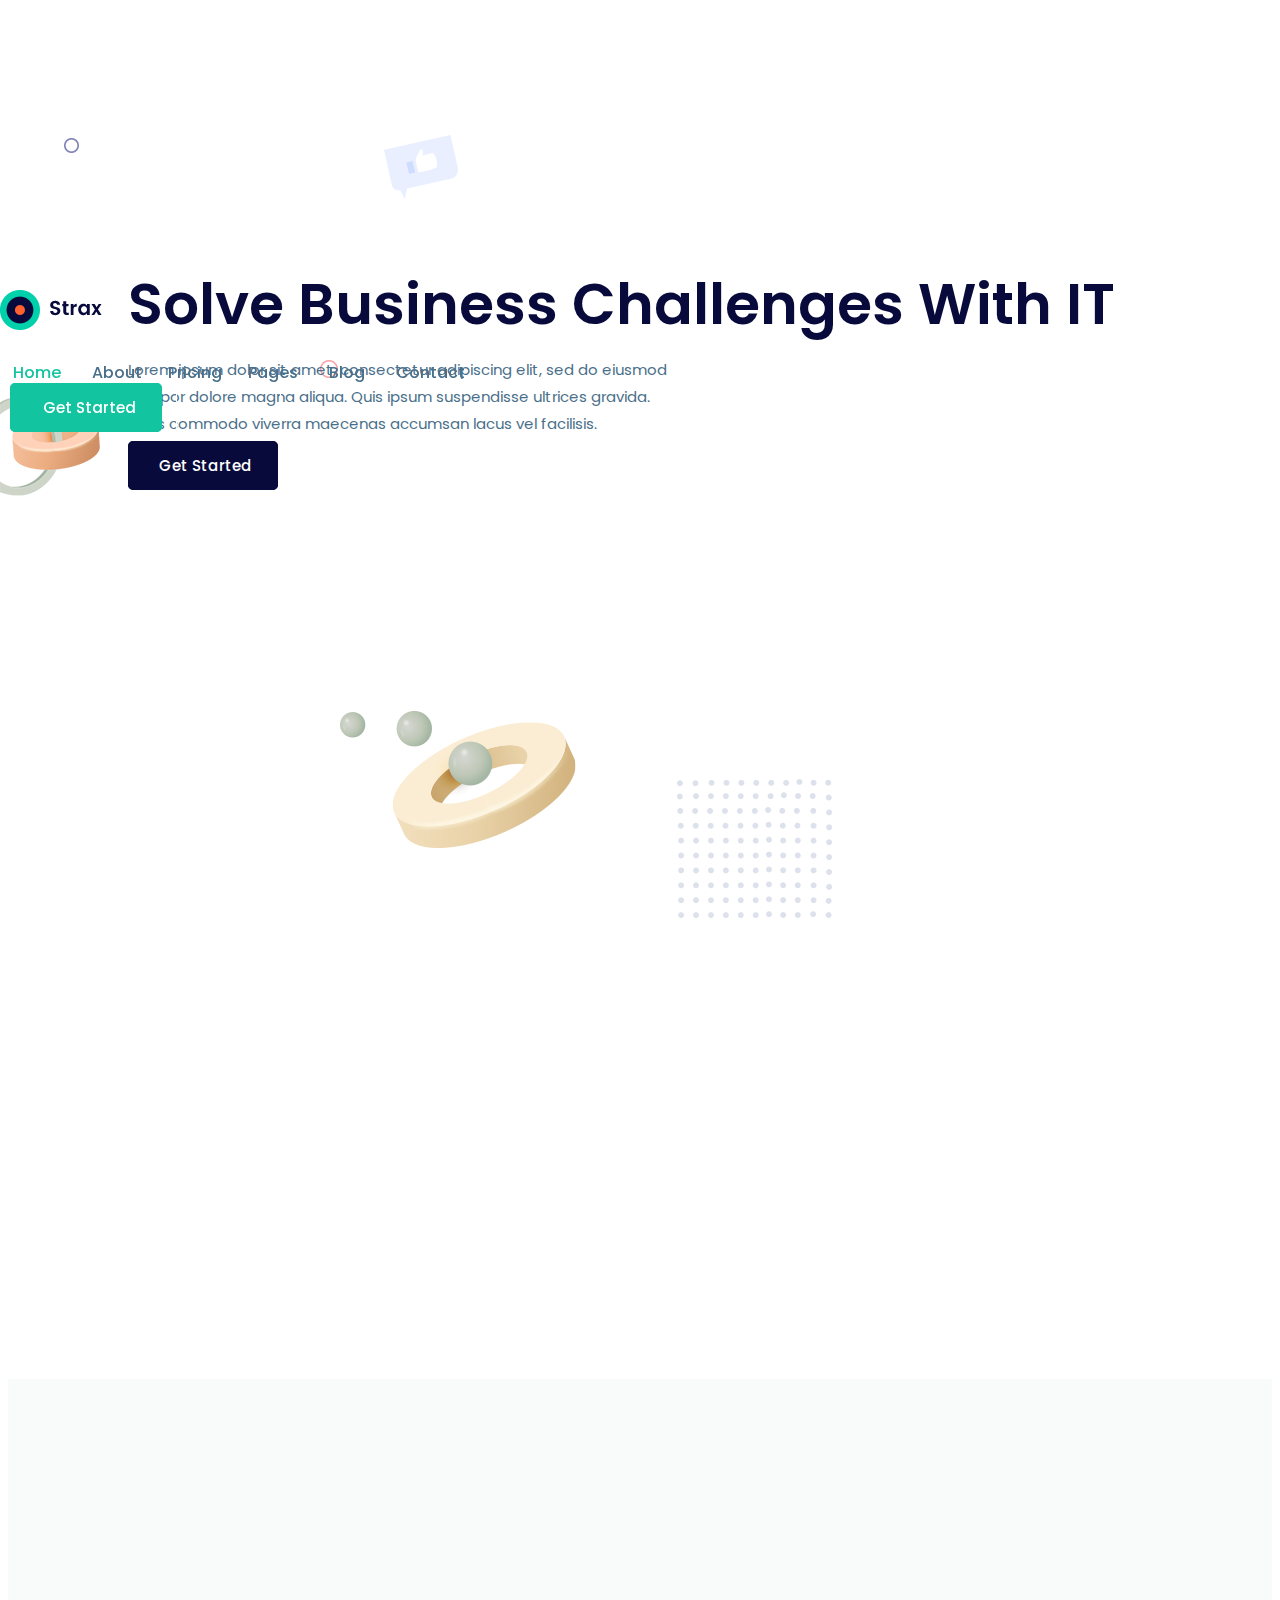
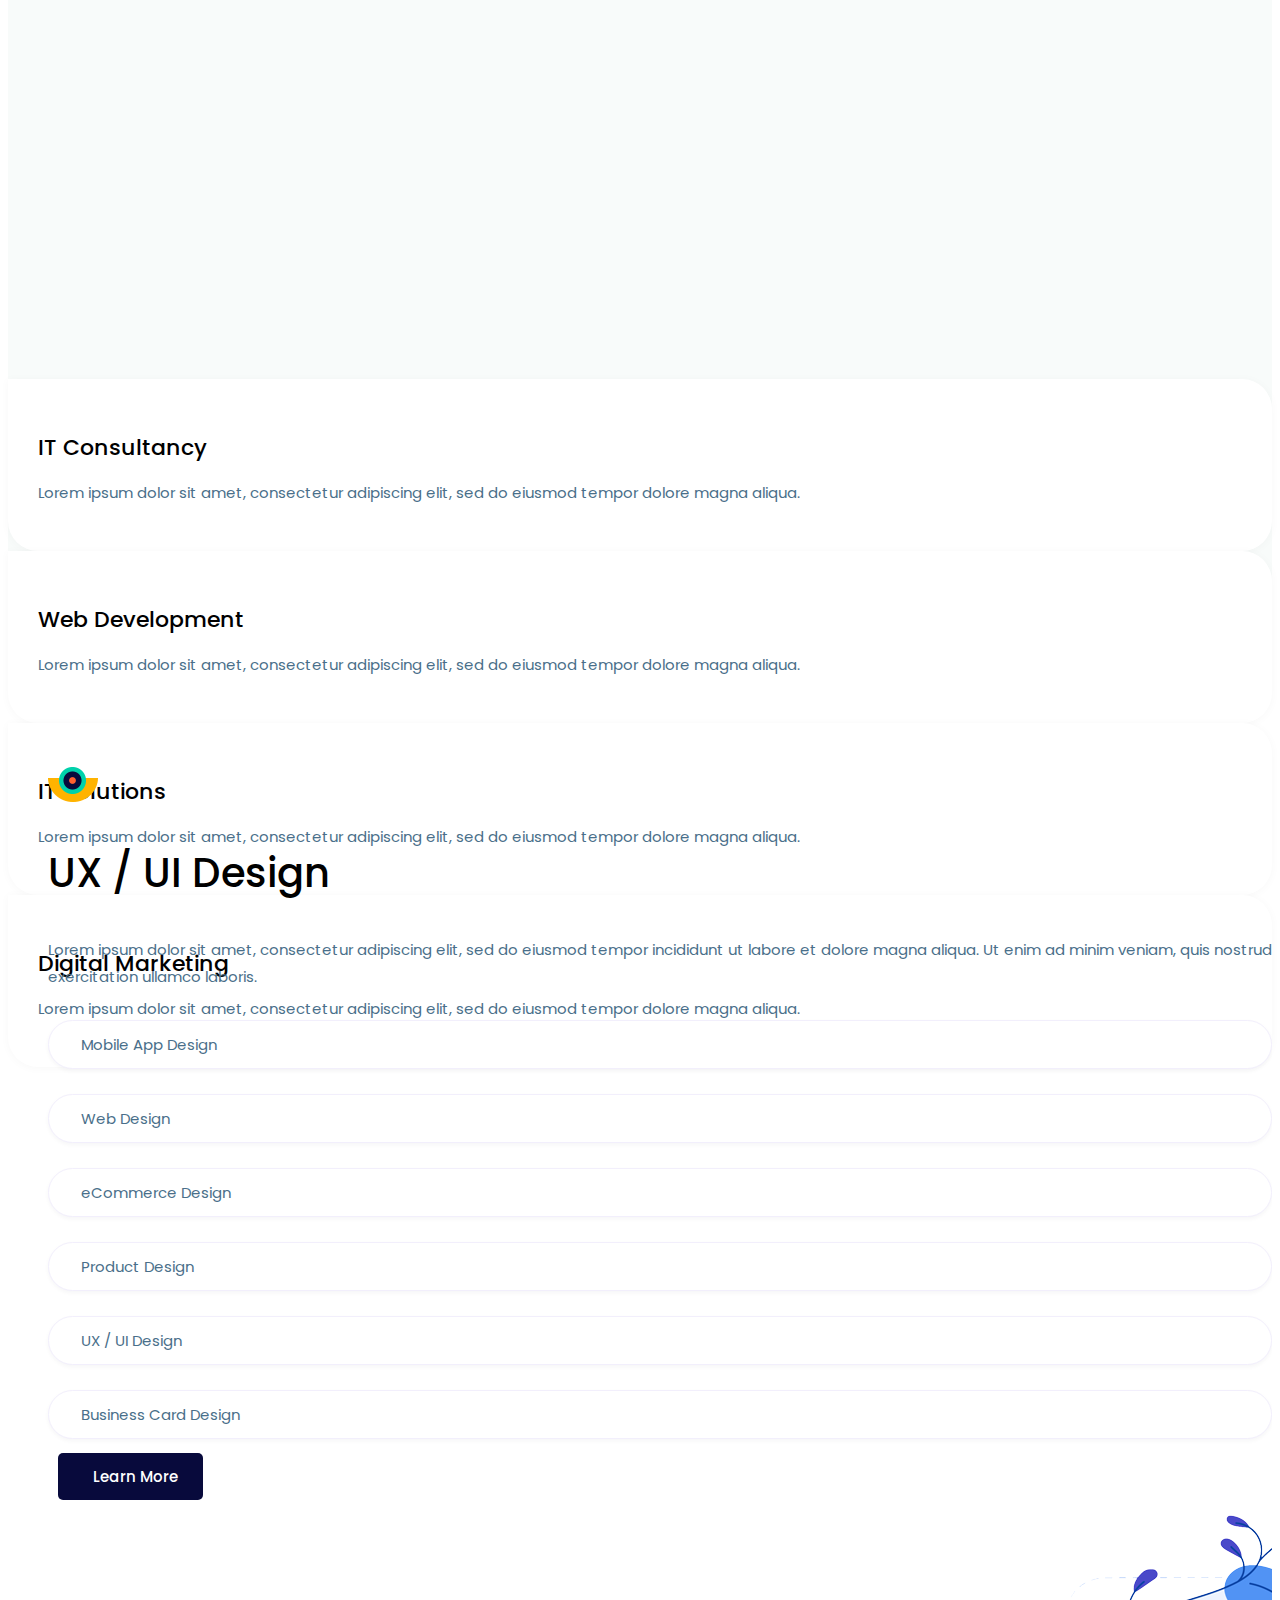
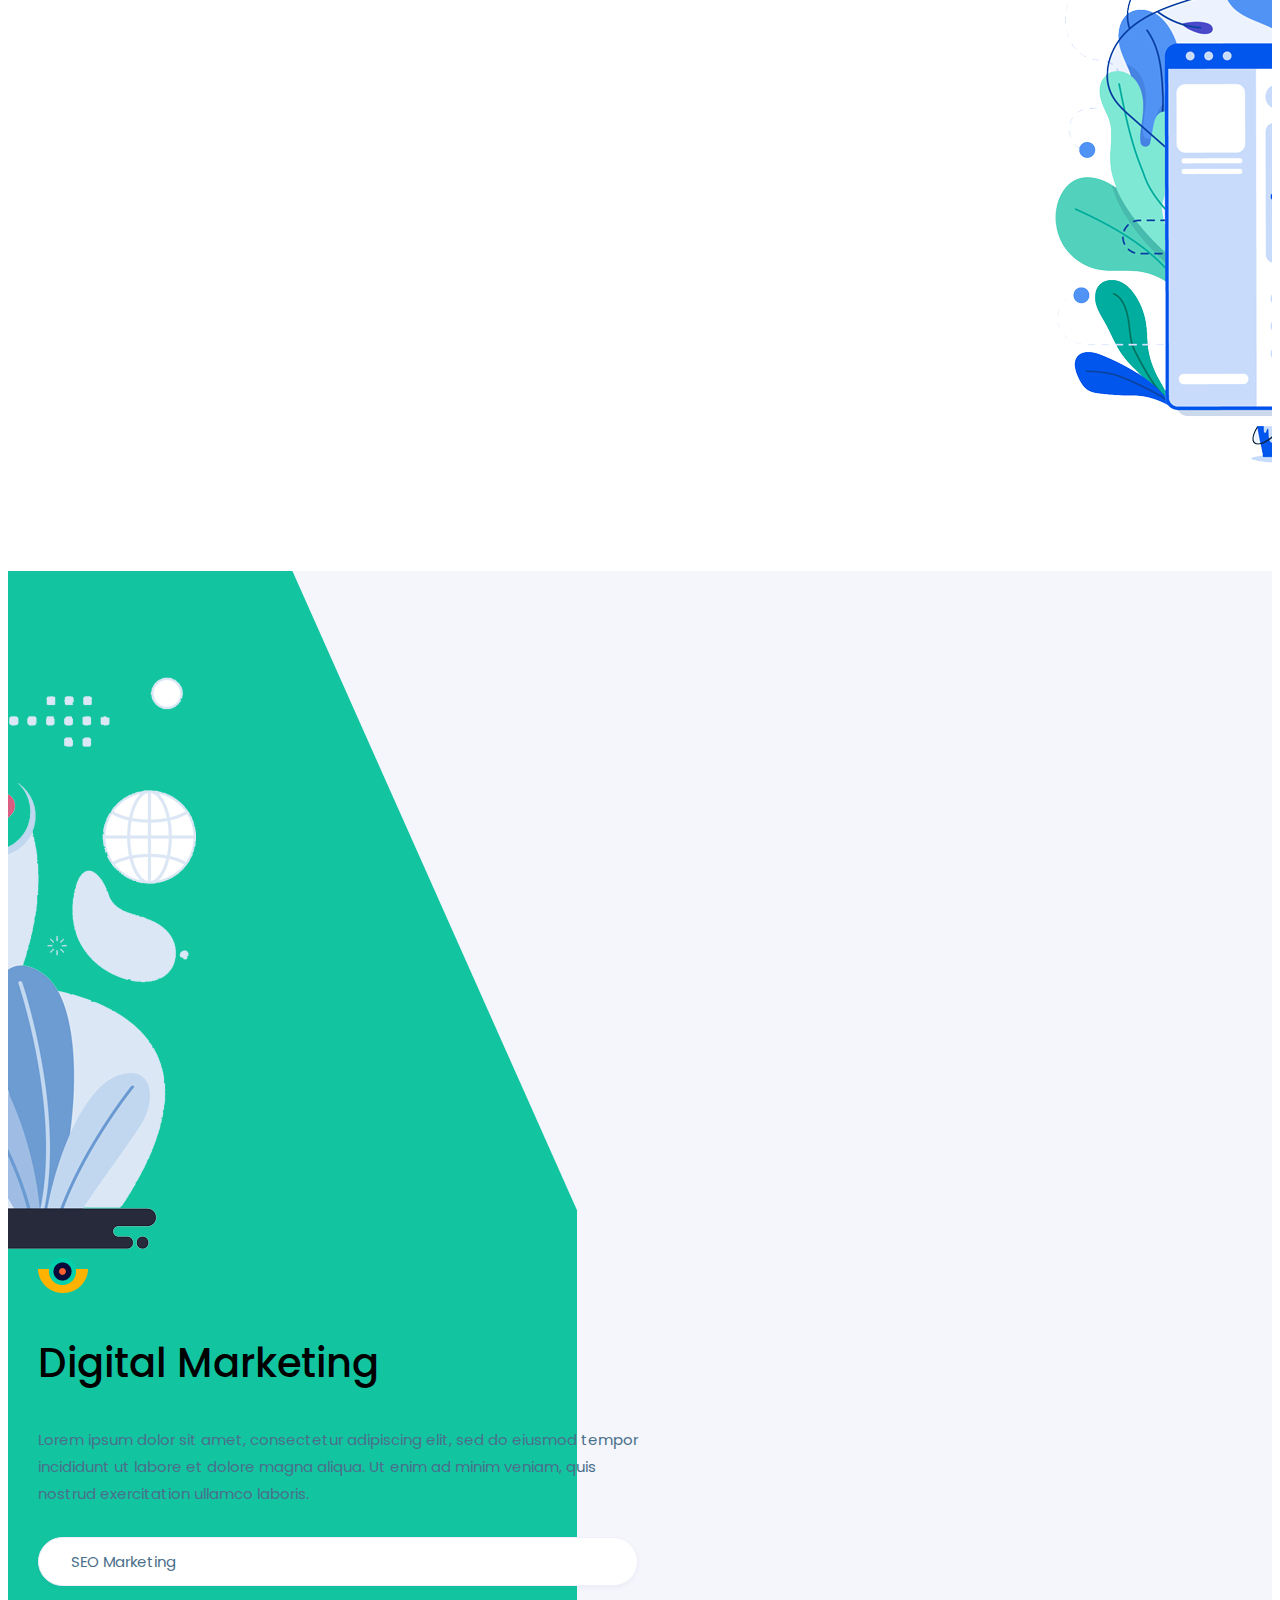
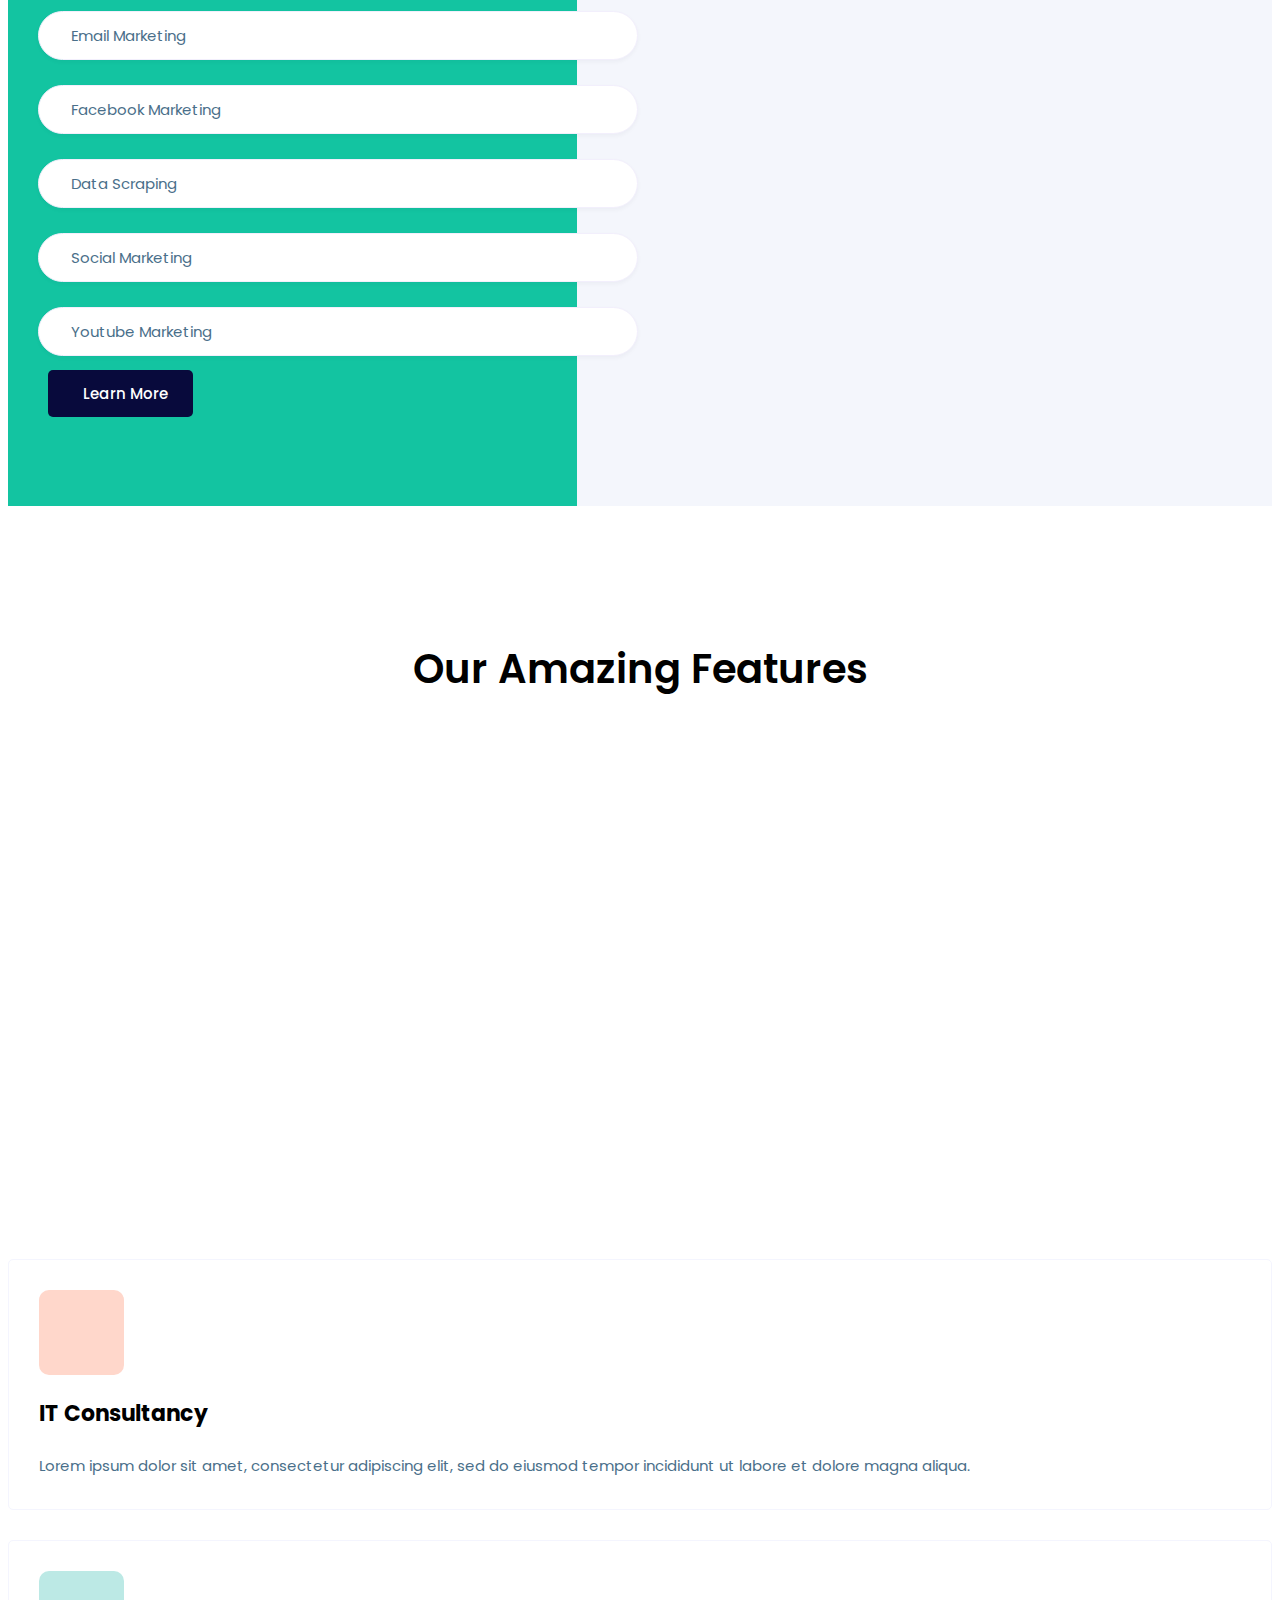
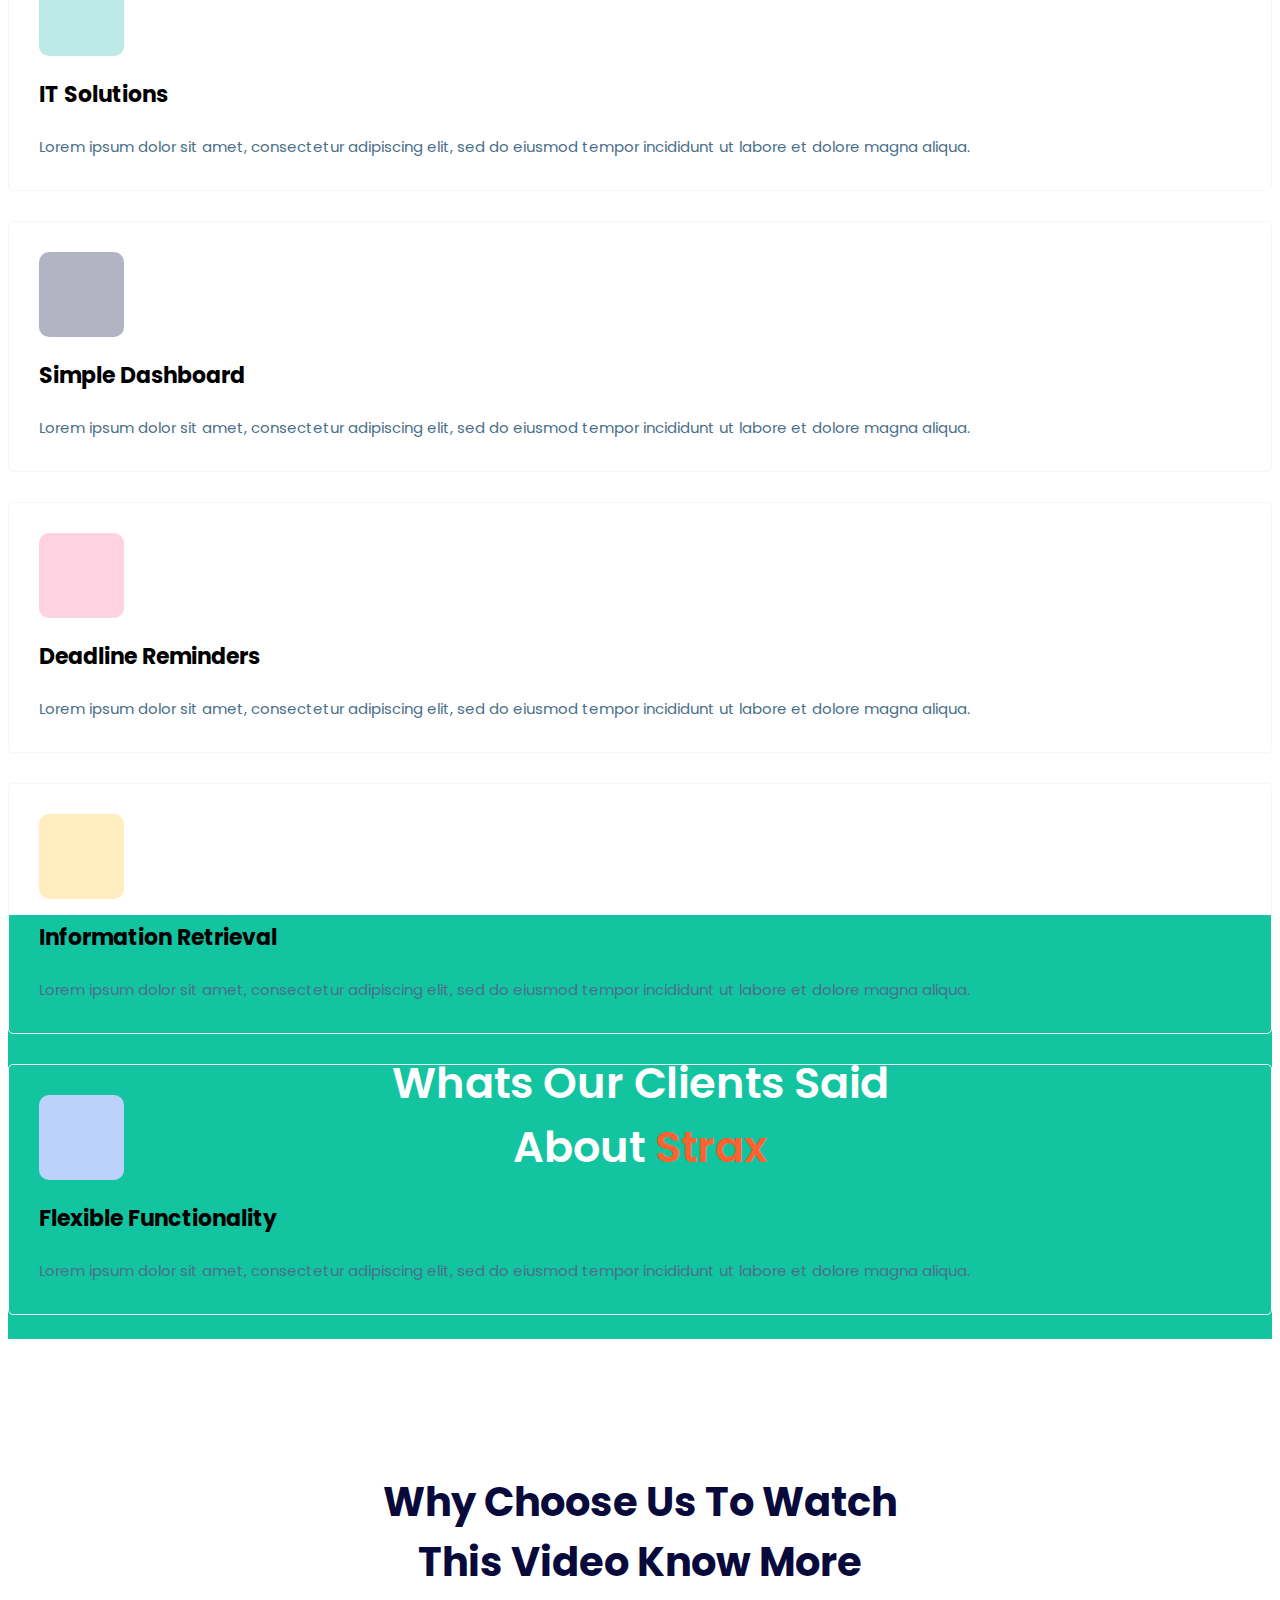
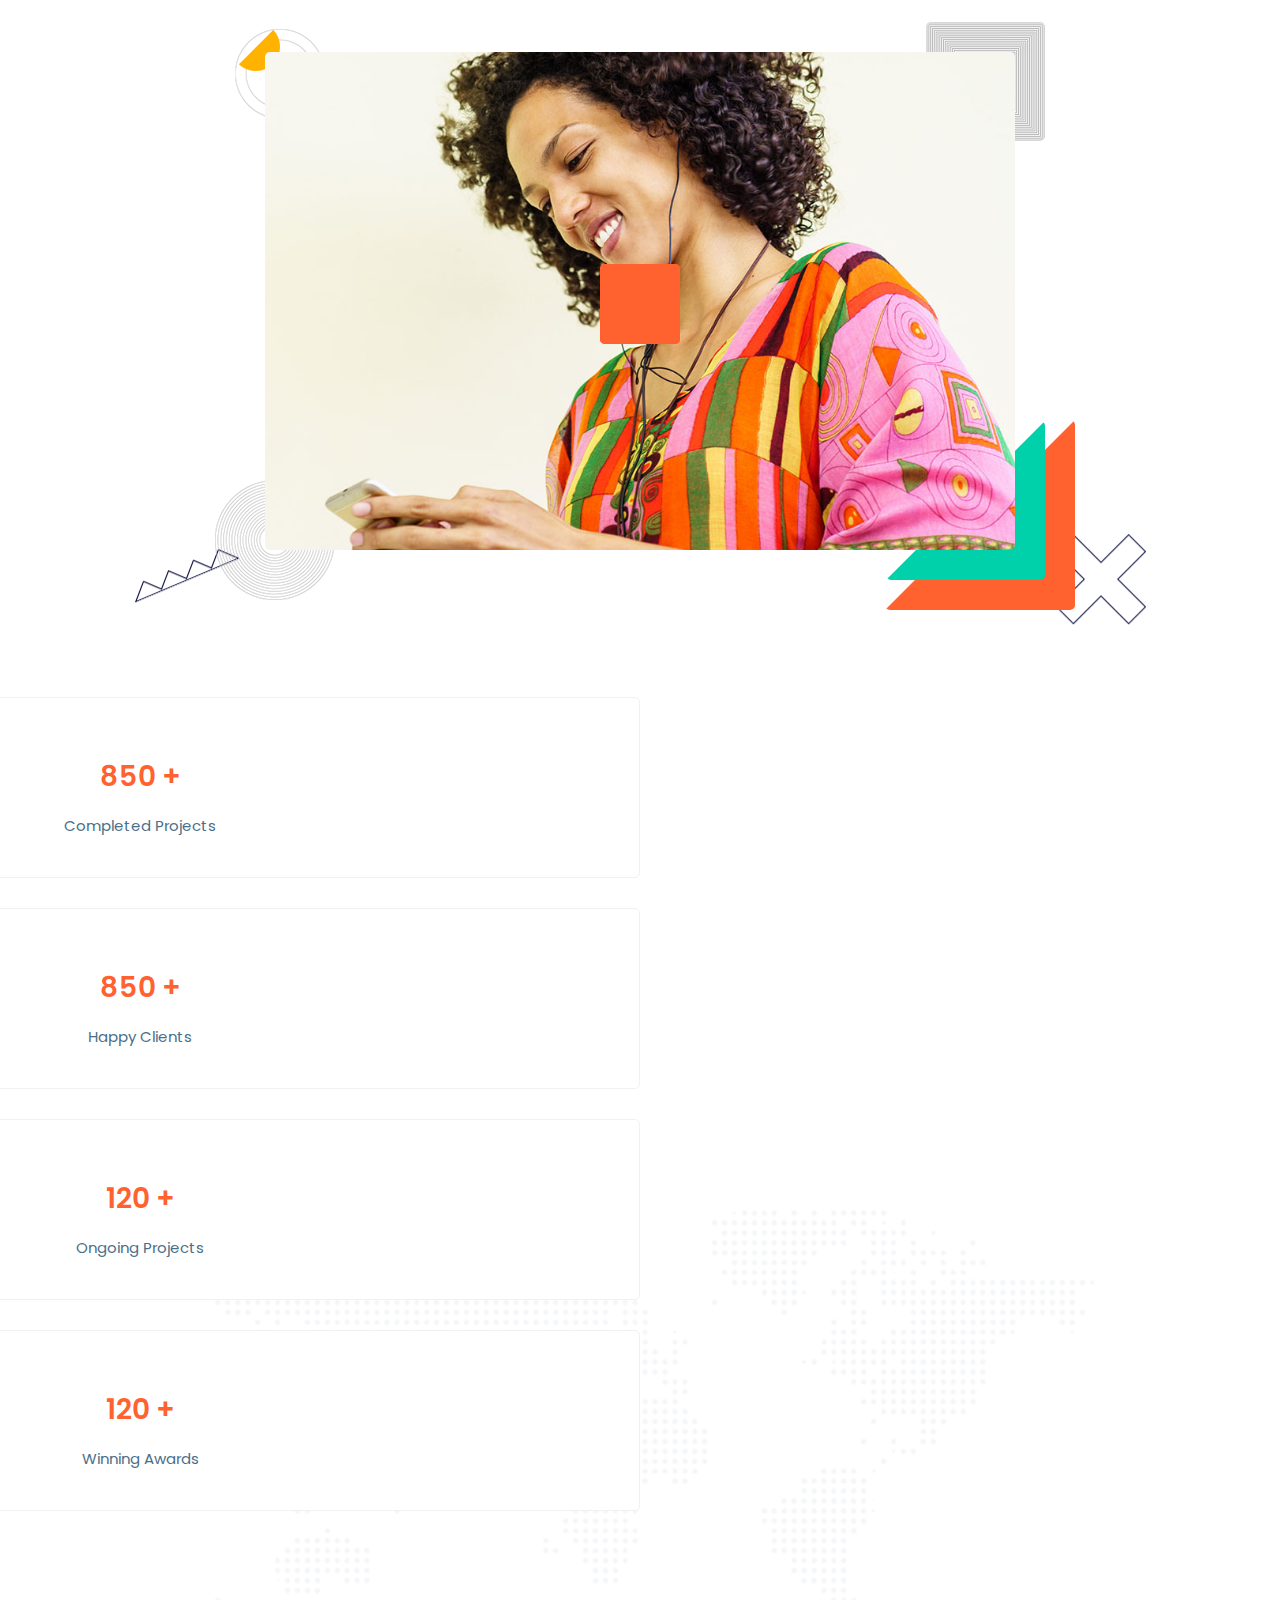
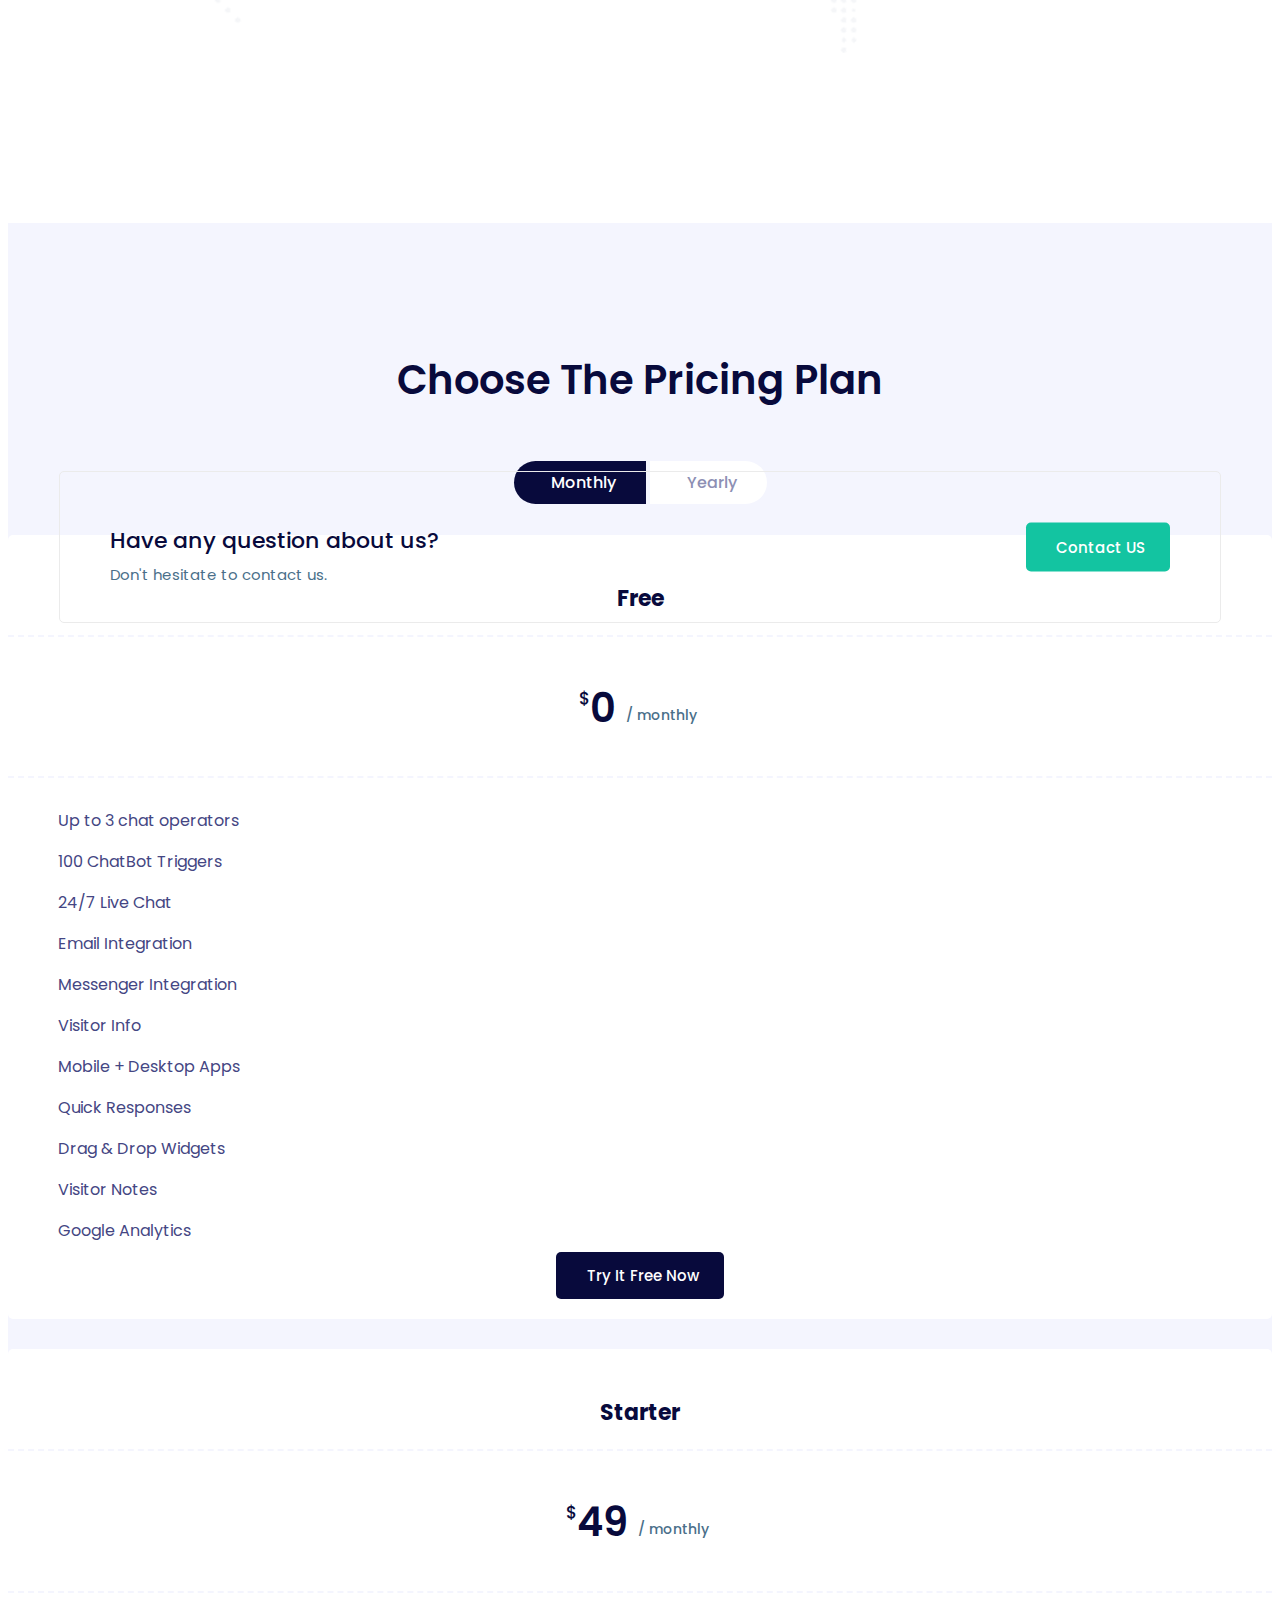
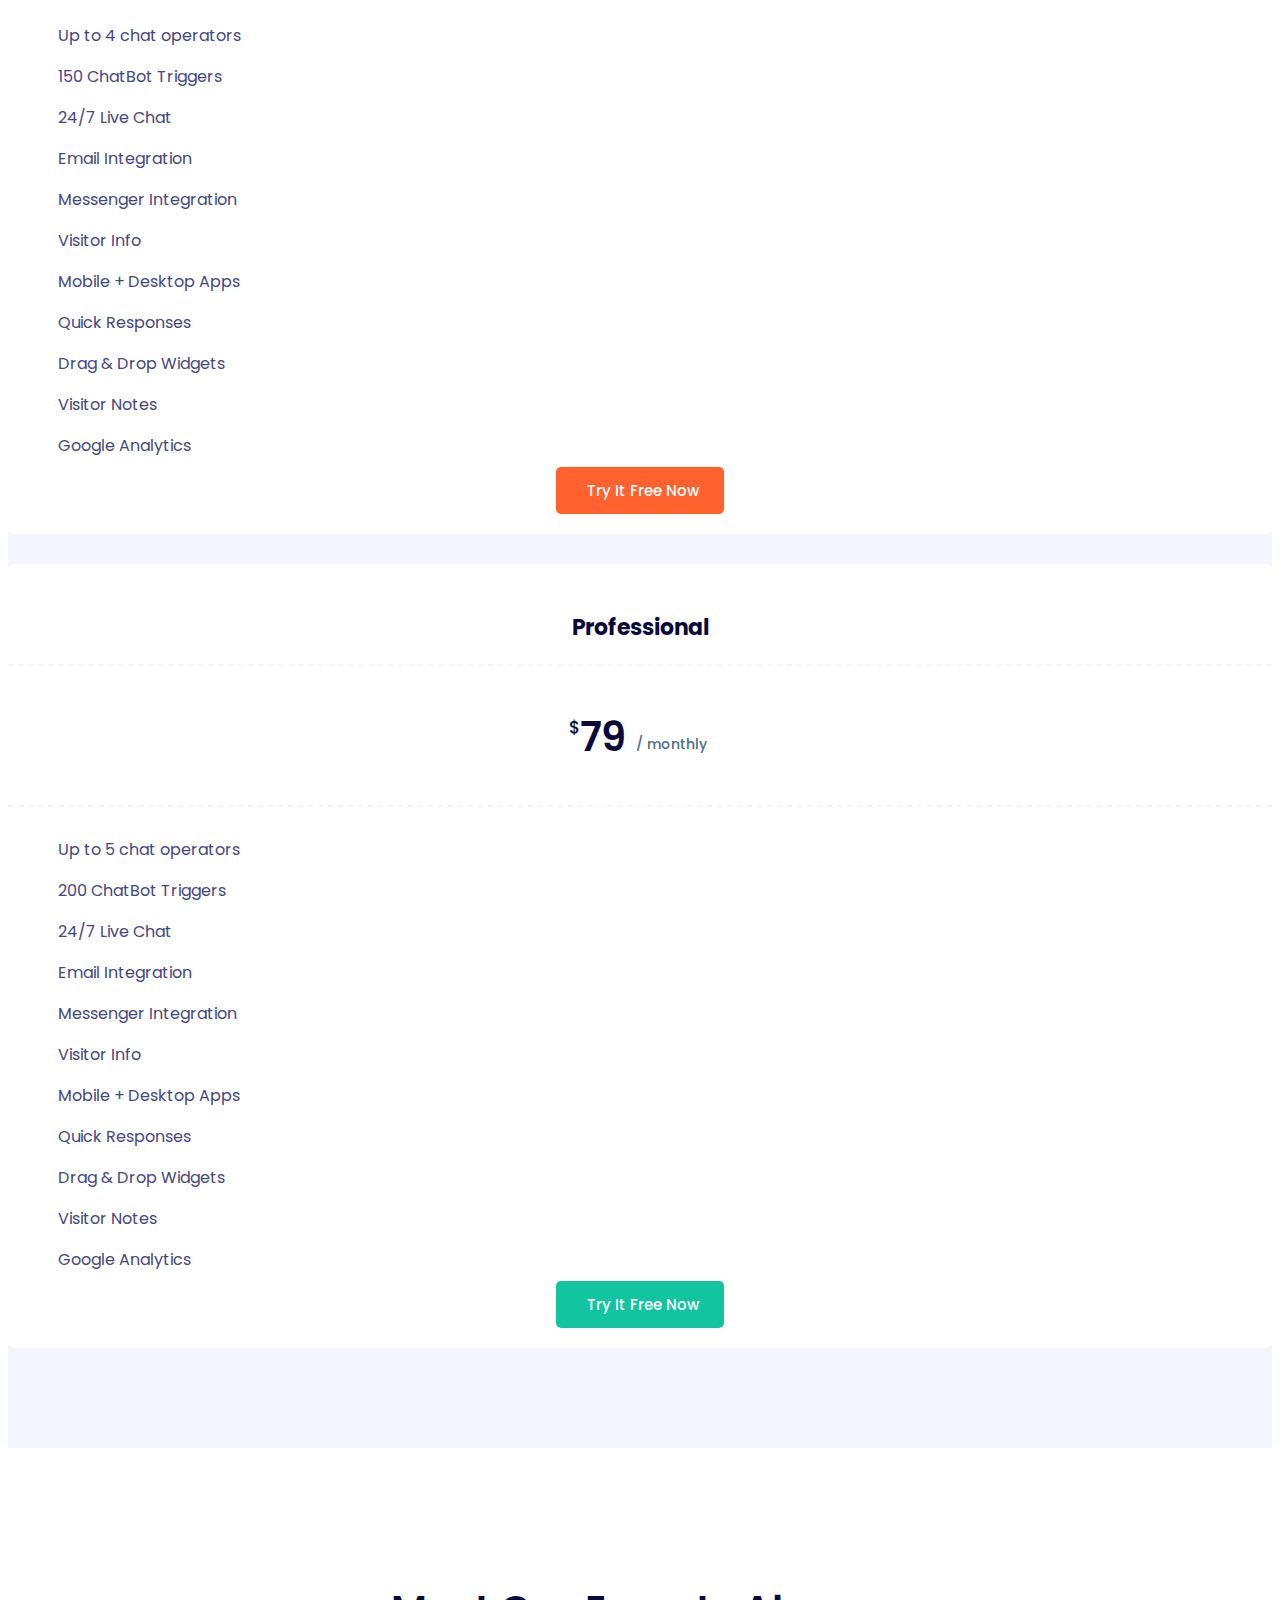
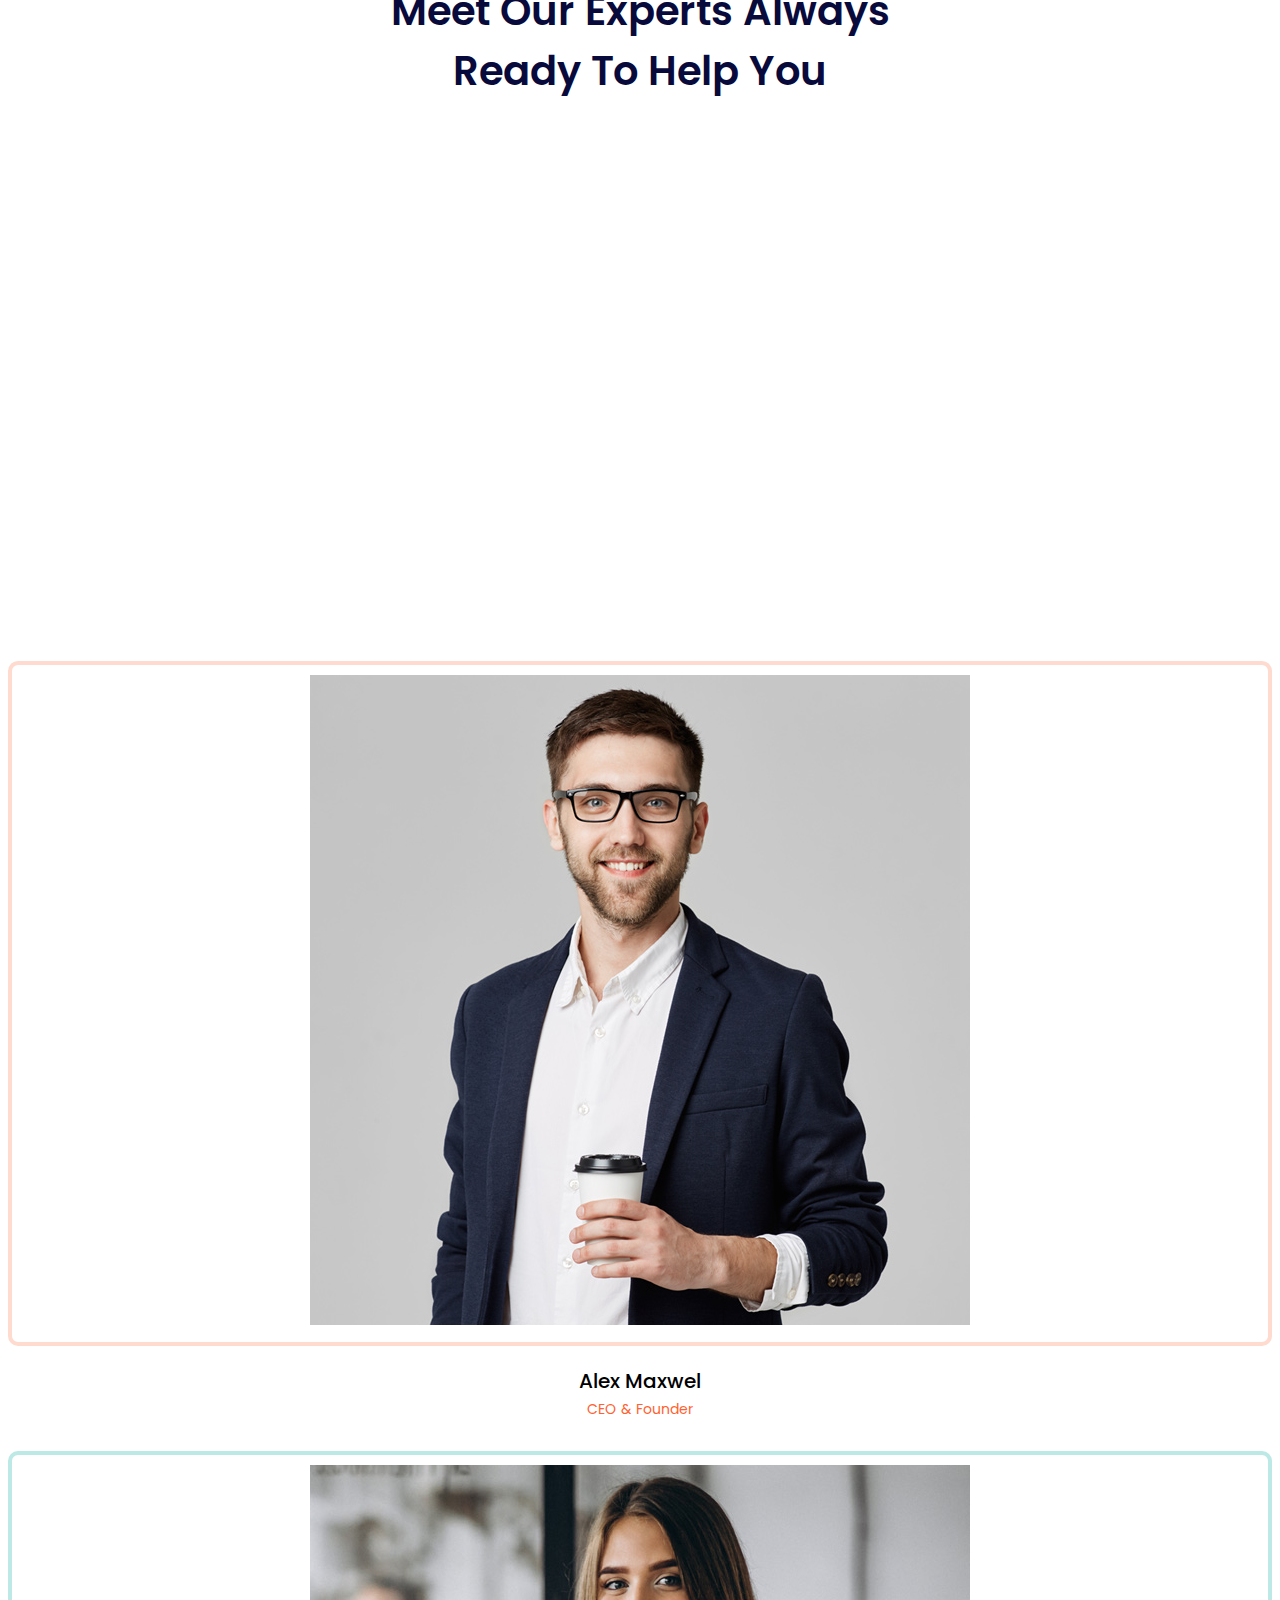
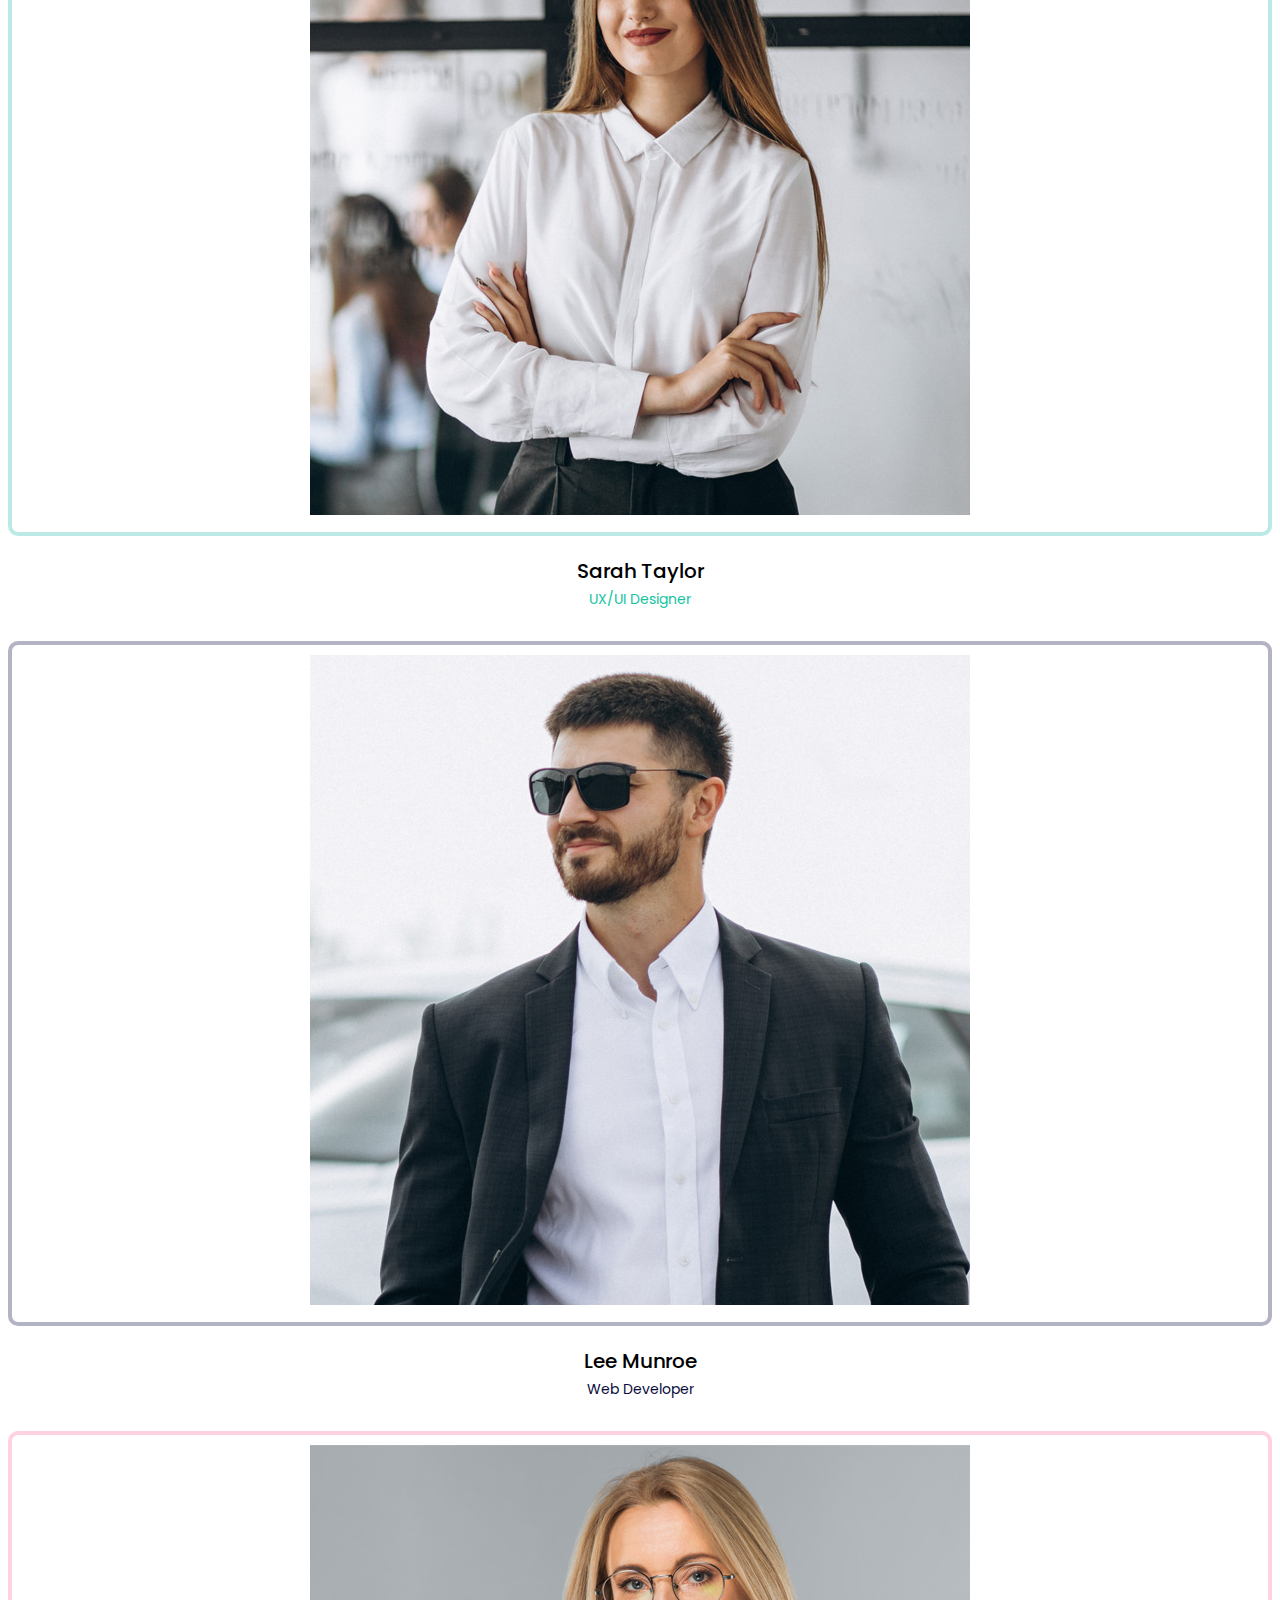
==== commit b0a331a4: "Added Project" ====
--- a/FrontEnd_Project/index.html
+++ b/FrontEnd_Project/index.html
@@ -20,12 +20,12 @@
     <section id="nav">
         <div class="container">
             <div class="row">
-                <div class="col-2">
+                <div class="col-lg-2 col-md-2">
                     <div class="my-logo">
                         <img src="assets/img/logo.png" alt="">
                     </div>
                 </div>
-                <div class="col-7">
+                <div class="col-lg-7">
                     <div class="my-dropdowns">
                         <ul>
                             <li><a href="" style="color: #13c4a1;">Home<i class="fal fa-angle-down"></i></a>
@@ -81,7 +81,7 @@
                         </ul>
                     </div>
                 </div>
-                <div class="col-3">
+                <div class="col-lg-3">
                     <div class="my-buttons">
                         <a href=""><i class="fab fa-gripfire"></i>Get Started</a>
                         <a class="button-nobg" href=""><i class="fas fa-sign-in-alt"></i>Log In</a>
@@ -95,14 +95,14 @@
         <section id="main-head">
             <div class="container-fluid">
                 <div class="row">
-                    <div class="col-7">
+                    <div class="col-lg-7 col-md-12 col-sm-12">
                         <div class="main-head-my-content">
                             <h1>Solve Business Challenges With IT</h1>
                             <p>Lorem ipsum dolor sit amet, consectetur adipiscing elit, sed do eiusmod tempor dolore magna aliqua. Quis ipsum suspendisse ultrices gravida. Risus commodo viverra maecenas accumsan lacus vel facilisis.</p>
                             <a href=""><i class="fab fa-gripfire"></i>Get Started</a>
                         </div>
                     </div>
-                    <div class="col-5" style="padding-right: 0;
+                    <div class="col-lg-5 col-md-12 col-sm-12 mainhead-slider1" style="padding-right: 0;
                     padding-left: 24px;">
                         <div class="owl-carousel my-carousel owl-theme owl-loaded">
                             <div class="owl-stage-outer">
@@ -116,7 +116,7 @@
                     </div>
                 </div>
             </div>
-            <div class="mainhead--">
+            <div class="mainhead-shape1">
                 <img src="assets/img/19.png" alt="">
             </div>
             <div class="mainhead-shape2">
@@ -581,155 +581,155 @@
                     <a href="" id="yearly" style="border-radius: 0 30px 30px 0; background-color: #fff; color: #8d8fb4;"><i class="fas fa-calendar-check"></i>Yearly</a>
                 </div>
                 <div class="chooseplan-all-monthly">
-                <div class="row">
-                    <div class="col-lg-4 col-md-6 col-sm-12">
-                        <div class="chooseplan-plans">
-                            <div class="chooseplan-plans-head">
-                                <h3>Free</h3>
-                            </div>
-                            <div class="chooseplan-plans-main">
-                                <h2><span style="position: relative; top: -18px; font-size: 17px; font-weight: 500;" class="andisare">$</span>0<span style="position: relative; padding-left: 10px;bottom: 2px; color: #4a6f8a; padding-right: 5px; font-size: 14px; font-weight: 500;">/ monthly</span></h2>
-                            </div>
-                            <div class="chooseplan-plans-footer">
-                                <ul>
-                                    <li>
-                                        <p><i class="fas fa-badge-check"></i>Up to 3 chat operators</p>
-                                    </li>
-                                    <li>
-                                        <p><i class="fas fa-badge-check"></i>100 ChatBot Triggers
-                                        </p>
-                                    </li>
-                                    <li>
-                                        <p><i class="fas fa-badge-check"></i>24/7 Live Chat</p>
-                                    </li>
-                                    <li>
-                                        <p><i class="fas fa-badge-check"></i>Email Integration</p>
-                                    </li>
-                                    <li>
-                                        <p><i class="fas fa-badge-check"></i>Messenger Integration</p>
-                                    </li>
-                                    <li>
-                                        <p><i class="fas fa-badge-check"></i>Visitor Info</p>
-                                    </li>
-                                    <li>
-                                        <p><i class="fas fa-badge-check"></i>Mobile + Desktop Apps</p>
-                                    </li>
-                                    <li>
-                                        <p><i class="fas fa-badge-check"></i>Quick Responses</p>
-                                    </li>
-                                    <li>
-                                        <p><i class="fas fa-badge-check"></i>Drag & Drop Widgets</p>
-                                    </li>
-                                    <li>
-                                        <p><i class="fas fa-badge-check"></i>Visitor Notes</p>
-                                    </li>
-                                    <li>
-                                        <p><i class="fas fa-badge-check"></i>Google Analytics</p>
-                                    </li>
-                                </ul>
-                                <a href="" style="background-color: #080a3c;"><i class="fab fa-gripfire" style="color: #ff612f;"></i>Try It Free Now</a>
-                            </div>
-                        </div>
-                    </div>
-                    <div class="col-lg-4 col-md-6 col-sm-12">
-                        <div class="chooseplan-plans">
-                            <div class="chooseplan-plans-head">
-                                <h3>Starter</h3>
-                            </div>
-                            <div class="chooseplan-plans-main">
-                                <h2><span style="position: relative; top: -18px; font-size: 17px; font-weight: 500;">$</span>49<span style="position: relative; padding-left: 10px;bottom: 2px; color: #4a6f8a; padding-right: 5px; font-size: 14px; font-weight: 500;">/ monthly</span></h2>
-                            </div>
-                            <div class="chooseplan-plans-footer">
-                                <ul>
-                                    <li>
-                                        <p><i class="fas fa-badge-check"></i>Up to 4 chat operators</p>
-                                    </li>
-                                    <li>
-                                        <p><i class="fas fa-badge-check"></i>150 ChatBot Triggers
-                                        </p>
-                                    </li>
-                                    <li>
-                                        <p><i class="fas fa-badge-check"></i>24/7 Live Chat</p>
-                                    </li>
-                                    <li>
-                                        <p><i class="fas fa-badge-check"></i>Email Integration</p>
-                                    </li>
-                                    <li>
-                                        <p><i class="fas fa-badge-check"></i>Messenger Integration</p>
-                                    </li>
-                                    <li>
-                                        <p><i class="fas fa-badge-check"></i>Visitor Info</p>
-                                    </li>
-                                    <li>
-                                        <p><i class="fas fa-badge-check"></i>Mobile + Desktop Apps</p>
-                                    </li>
-                                    <li>
-                                        <p><i class="fas fa-badge-check"></i>Quick Responses</p>
-                                    </li>
-                                    <li>
-                                        <p><i class="fas fa-badge-check"></i>Drag & Drop Widgets</p>
-                                    </li>
-                                    <li>
-                                        <p><i class="fas fa-badge-check"></i>Visitor Notes</p>
-                                    </li>
-                                    <li>
-                                        <p><i class="fas fa-badge-check"></i>Google Analytics</p>
-                                    </li>
-                                </ul>
-                                <a href="" style="background-color: #ff612f;"><i class="fab fa-gripfire" style="color: #080a3c;"></i>Try It Free Now</a>
-                            </div>
-                        </div>
-                    </div>
-                    <div class="col-lg-4 col-md-6 col-sm-12 chooseplancol">
-                        <div class="chooseplan-plans">
-                            <div class="chooseplan-plans-head">
-                                <h3>Professional</h3>
-                            </div>
-                            <div class="chooseplan-plans-main">
-                                <h2><span style="position: relative; top: -18px; font-size: 17px; font-weight: 500;">$</span>79<span style="position: relative; padding-left: 10px;bottom: 2px; color: #4a6f8a; padding-right: 5px; font-size: 14px; font-weight: 500;">/ monthly</span></h2>
-                            </div>
-                            <div class="chooseplan-plans-footer">
-                                <ul>
-                                    <li>
-                                        <p><i class="fas fa-badge-check"></i>Up to 5 chat operators</p>
-                                    </li>
-                                    <li>
-                                        <p><i class="fas fa-badge-check"></i>200 ChatBot Triggers
-                                        </p>
-                                    </li>
-                                    <li>
-                                        <p><i class="fas fa-badge-check"></i>24/7 Live Chat</p>
-                                    </li>
-                                    <li>
-                                        <p><i class="fas fa-badge-check"></i>Email Integration</p>
-                                    </li>
-                                    <li>
-                                        <p><i class="fas fa-badge-check"></i>Messenger Integration</p>
-                                    </li>
-                                    <li>
-                                        <p><i class="fas fa-badge-check"></i>Visitor Info</p>
-                                    </li>
-                                    <li>
-                                        <p><i class="fas fa-badge-check"></i>Mobile + Desktop Apps</p>
-                                    </li>
-                                    <li>
-                                        <p><i class="fas fa-badge-check"></i>Quick Responses</p>
-                                    </li>
-                                    <li>
-                                        <p><i class="fas fa-badge-check"></i>Drag & Drop Widgets</p>
-                                    </li>
-                                    <li>
-                                        <p><i class="fas fa-badge-check"></i>Visitor Notes</p>
-                                    </li>
-                                    <li>
-                                        <p><i class="fas fa-badge-check"></i>Google Analytics</p>
-                                    </li>
-                                </ul>
-                                <a href="" class="third-button"><i class="fab fa-gripfire" style="color: #ff612f;"></i>Try It Free Now</a>
-                            </div>
-                        </div>
-                    </div>
-                </div>
+                    <div class="row">
+                        <div class="col-lg-4 col-md-6 col-sm-12">
+                            <div class="chooseplan-plans">
+                                <div class="chooseplan-plans-head">
+                                    <h3>Free</h3>
+                                </div>
+                                <div class="chooseplan-plans-main">
+                                    <h2><span style="position: relative; top: -18px; font-size: 17px; font-weight: 500;" class="andisare">$</span>0<span style="position: relative; padding-left: 10px;bottom: 2px; color: #4a6f8a; padding-right: 5px; font-size: 14px; font-weight: 500;">/ monthly</span></h2>
+                                </div>
+                                <div class="chooseplan-plans-footer">
+                                    <ul>
+                                        <li>
+                                            <p><i class="fas fa-badge-check"></i>Up to 3 chat operators</p>
+                                        </li>
+                                        <li>
+                                            <p><i class="fas fa-badge-check"></i>100 ChatBot Triggers
+                                            </p>
+                                        </li>
+                                        <li>
+                                            <p><i class="fas fa-badge-check"></i>24/7 Live Chat</p>
+                                        </li>
+                                        <li>
+                                            <p><i class="fas fa-badge-check"></i>Email Integration</p>
+                                        </li>
+                                        <li>
+                                            <p><i class="fas fa-badge-check"></i>Messenger Integration</p>
+                                        </li>
+                                        <li>
+                                            <p><i class="fas fa-badge-check"></i>Visitor Info</p>
+                                        </li>
+                                        <li>
+                                            <p><i class="fas fa-badge-check"></i>Mobile + Desktop Apps</p>
+                                        </li>
+                                        <li>
+                                            <p><i class="fas fa-badge-check"></i>Quick Responses</p>
+                                        </li>
+                                        <li>
+                                            <p><i class="fas fa-badge-check"></i>Drag & Drop Widgets</p>
+                                        </li>
+                                        <li>
+                                            <p><i class="fas fa-badge-check"></i>Visitor Notes</p>
+                                        </li>
+                                        <li>
+                                            <p><i class="fas fa-badge-check"></i>Google Analytics</p>
+                                        </li>
+                                    </ul>
+                                    <a href="" style="background-color: #080a3c;"><i class="fab fa-gripfire" style="color: #ff612f;"></i>Try It Free Now</a>
+                                </div>
+                            </div>
+                        </div>
+                        <div class="col-lg-4 col-md-6 col-sm-12">
+                            <div class="chooseplan-plans">
+                                <div class="chooseplan-plans-head">
+                                    <h3>Starter</h3>
+                                </div>
+                                <div class="chooseplan-plans-main">
+                                    <h2><span style="position: relative; top: -18px; font-size: 17px; font-weight: 500;">$</span>49<span style="position: relative; padding-left: 10px;bottom: 2px; color: #4a6f8a; padding-right: 5px; font-size: 14px; font-weight: 500;">/ monthly</span></h2>
+                                </div>
+                                <div class="chooseplan-plans-footer">
+                                    <ul>
+                                        <li>
+                                            <p><i class="fas fa-badge-check"></i>Up to 4 chat operators</p>
+                                        </li>
+                                        <li>
+                                            <p><i class="fas fa-badge-check"></i>150 ChatBot Triggers
+                                            </p>
+                                        </li>
+                                        <li>
+                                            <p><i class="fas fa-badge-check"></i>24/7 Live Chat</p>
+                                        </li>
+                                        <li>
+                                            <p><i class="fas fa-badge-check"></i>Email Integration</p>
+                                        </li>
+                                        <li>
+                                            <p><i class="fas fa-badge-check"></i>Messenger Integration</p>
+                                        </li>
+                                        <li>
+                                            <p><i class="fas fa-badge-check"></i>Visitor Info</p>
+                                        </li>
+                                        <li>
+                                            <p><i class="fas fa-badge-check"></i>Mobile + Desktop Apps</p>
+                                        </li>
+                                        <li>
+                                            <p><i class="fas fa-badge-check"></i>Quick Responses</p>
+                                        </li>
+                                        <li>
+                                            <p><i class="fas fa-badge-check"></i>Drag & Drop Widgets</p>
+                                        </li>
+                                        <li>
+                                            <p><i class="fas fa-badge-check"></i>Visitor Notes</p>
+                                        </li>
+                                        <li>
+                                            <p><i class="fas fa-badge-check"></i>Google Analytics</p>
+                                        </li>
+                                    </ul>
+                                    <a href="" style="background-color: #ff612f;"><i class="fab fa-gripfire" style="color: #080a3c;"></i>Try It Free Now</a>
+                                </div>
+                            </div>
+                        </div>
+                        <div class="col-lg-4 col-md-6 col-sm-12 chooseplancol">
+                            <div class="chooseplan-plans">
+                                <div class="chooseplan-plans-head">
+                                    <h3>Professional</h3>
+                                </div>
+                                <div class="chooseplan-plans-main">
+                                    <h2><span style="position: relative; top: -18px; font-size: 17px; font-weight: 500;">$</span>79<span style="position: relative; padding-left: 10px;bottom: 2px; color: #4a6f8a; padding-right: 5px; font-size: 14px; font-weight: 500;">/ monthly</span></h2>
+                                </div>
+                                <div class="chooseplan-plans-footer">
+                                    <ul>
+                                        <li>
+                                            <p><i class="fas fa-badge-check"></i>Up to 5 chat operators</p>
+                                        </li>
+                                        <li>
+                                            <p><i class="fas fa-badge-check"></i>200 ChatBot Triggers
+                                            </p>
+                                        </li>
+                                        <li>
+                                            <p><i class="fas fa-badge-check"></i>24/7 Live Chat</p>
+                                        </li>
+                                        <li>
+                                            <p><i class="fas fa-badge-check"></i>Email Integration</p>
+                                        </li>
+                                        <li>
+                                            <p><i class="fas fa-badge-check"></i>Messenger Integration</p>
+                                        </li>
+                                        <li>
+                                            <p><i class="fas fa-badge-check"></i>Visitor Info</p>
+                                        </li>
+                                        <li>
+                                            <p><i class="fas fa-badge-check"></i>Mobile + Desktop Apps</p>
+                                        </li>
+                                        <li>
+                                            <p><i class="fas fa-badge-check"></i>Quick Responses</p>
+                                        </li>
+                                        <li>
+                                            <p><i class="fas fa-badge-check"></i>Drag & Drop Widgets</p>
+                                        </li>
+                                        <li>
+                                            <p><i class="fas fa-badge-check"></i>Visitor Notes</p>
+                                        </li>
+                                        <li>
+                                            <p><i class="fas fa-badge-check"></i>Google Analytics</p>
+                                        </li>
+                                    </ul>
+                                    <a href="" class="third-button"><i class="fab fa-gripfire" style="color: #ff612f;"></i>Try It Free Now</a>
+                                </div>
+                            </div>
+                        </div>
+                    </div>
                 </div>
                 <div class="chooseplan-all-yearly">
                     <div class="row">
@@ -971,7 +971,7 @@
                         </div>
                         <div class="gettoknow-accordion">
                             <ul>
-                                <li><a href="">What access do I have on the free plan?<i class="fal fa-minus"></i></a><p class="accordion-active">Lorem Ipsum is simply dummy text of the printing and typesetting industry. Lorem Ipsum has been the industry's standard dummy text ever since the 1500s, when an unknown printer took a galley of type and scrambled it to make a type specimen book.</p></li>
+                                <li class="accordion-active"><a href="">What access do I have on the free plan?<i class="fal fa-minus"></i></a><p>Lorem Ipsum is simply dummy text of the printing and typesetting industry. Lorem Ipsum has been the industry's standard dummy text ever since the 1500s, when an unknown printer took a galley of type and scrambled it to make a type specimen book.</p></li>
                                 <li><a href="">What access do I have on a free trial?<i class="fal fa-plus"></i></a><p>Lorem Ipsum is simply dummy text of the printing and typesetting industry. Lorem Ipsum has been the industry's standard dummy text ever since the 1500s, when an unknown printer took a galley of type and scrambled it to make a type specimen book.</p></li>
                                 <li><a href="">Does the price go up as my team gets larger?<i class="fal fa-plus"></i></a><p>Lorem Ipsum is simply dummy text of the printing and typesetting industry. Lorem Ipsum has been the industry's standard dummy text ever since the 1500s, when an unknown printer took a galley of type and scrambled it to make a type specimen book.</p></li>
                                 <li><a href="">How can I cancel/pause my subscription?<i class="fal fa-plus"></i></a><p>Lorem Ipsum is simply dummy text of the printing and typesetting industry. Lorem Ipsum has been the industry's standard dummy text ever since the 1500s, when an unknown printer took a galley of type and scrambled it to make a type specimen book.</p></li>
--- a/FrontEnd_Project/assets/css/style.css
+++ b/FrontEnd_Project/assets/css/style.css
@@ -1,4 +1,763 @@
-body header #nav .my-buttons a, body main #main-head .main-head-my-content a, body main #uiux .uiux-content .my-buttonback, body main #chooseplan .chooseplan-plans .chooseplan-plans-footer a, .my-buttonback {
+body {
+  font-family: 'Poppins', sans-serif;
+}
+
+@media only screen and (max-width: 992px) {
+  #nav {
+    position: relative !important;
+    border-bottom: 1px solid #eee !important;
+    padding-top: 15px !important;
+    padding-bottom: 15px !important;
+  }
+}
+
+@media only screen and (max-width: 992px) {
+  .main-head-my-content {
+    height: auto;
+    margin-top: 40px !important;
+    padding: 0px !important;
+    max-width: 600px !important;
+    text-align: center;
+    margin-left: auto !important;
+    margin-right: auto !important;
+  }
+  .main-head-my-content h1 {
+    font-size: 30px !important;
+  }
+  .main-head-my-content p {
+    font-size: 15px !important;
+    margin-left: auto;
+    margin-right: auto;
+    margin-bottom: 20px !important;
+  }
+  .main-head-my-content a {
+    font-size: 15px !important;
+  }
+  .mainhead-slider1 {
+    padding: 0 !important;
+    margin-top: 70px;
+  }
+  .mainhead-slider1 .inner-owl-item {
+    height: 450px !important;
+    border-bottom-left-radius: 0px !important;
+  }
+  .mainhead-shape1 {
+    display: none;
+  }
+  .mainhead-shape2 {
+    display: none;
+  }
+  .mainhead-shape3 {
+    display: none;
+  }
+  .mainhead-shape4 {
+    display: none;
+  }
+  .mainhead-shape5 {
+    display: none;
+  }
+  .mainhead-shape6 {
+    display: none;
+  }
+}
+
+@media only screen and (max-width: 992px) {
+  .uiux-content {
+    text-align: center;
+    margin-left: auto !important;
+    margin-right: auto !important;
+  }
+  .uiux-content h2 {
+    font-size: 30px !important;
+  }
+  .uiux-content .buttondiv {
+    text-align: center;
+  }
+  .uiux-image {
+    text-align: center;
+    margin-left: auto !important;
+    margin-right: auto !important;
+  }
+  .uiux-image img {
+    margin-top: 30px !important;
+  }
+}
+
+@media only screen and (max-width: 768px) {
+  #uiux .uiux-content {
+    text-align: center;
+    margin-left: auto !important;
+    margin-right: auto !important;
+  }
+  #uiux .my-buttonback {
+    text-align: center;
+    margin-top: 20px;
+  }
+  #uiux .uiux-image {
+    margin-left: auto !important;
+    margin-right: auto !important;
+  }
+  #uiux .uiux-image img {
+    margin-top: 30px !important;
+  }
+}
+
+@media only screen and (max-width: 992px) {
+  .digital-image {
+    margin-top: 30px;
+    -webkit-box-ordinal-group: 3;
+        -ms-flex-order: 2;
+            order: 2;
+  }
+  .digital-content {
+    -webkit-box-ordinal-group: 2;
+        -ms-flex-order: 1;
+            order: 1;
+  }
+  .shape-triangle {
+    display: none;
+  }
+  .uiux-content {
+    text-align: center;
+    margin-left: auto !important;
+    margin-right: auto !important;
+  }
+  .uiux-content h2 {
+    font-size: 30px !important;
+  }
+  .uiux-content p {
+    font-size: 15px !important;
+  }
+  .uiux-content .buttondiv {
+    text-align: center;
+  }
+  .uiux-image {
+    text-align: center;
+  }
+  .uiux-image img {
+    margin-top: 30px !important;
+    margin-left: auto !important;
+    margin-right: auto !important;
+  }
+}
+
+@media only screen and (max-width: 768px) {
+  #digital-marketing .digital-image {
+    margin-top: 30px;
+    -webkit-box-ordinal-group: 3;
+        -ms-flex-order: 2;
+            order: 2;
+  }
+  #digital-marketing .digital-content {
+    -webkit-box-ordinal-group: 2;
+        -ms-flex-order: 1;
+            order: 1;
+  }
+  #digital-marketing .uiux-content {
+    text-align: center;
+    margin-left: auto !important;
+    margin-right: auto !important;
+  }
+  #digital-marketing .my-buttonback {
+    text-align: center;
+  }
+  #digital-marketing .uiux-image {
+    margin-left: auto !important;
+    margin-right: auto !important;
+  }
+  #digital-marketing .uiux-image img {
+    margin-top: 40px !important;
+  }
+}
+
+@media only screen and (max-width: 768px) {
+  .ouramazing-head h2 {
+    font-size: 25px !important;
+  }
+  .ouramazing-card {
+    text-align: center;
+  }
+  .ouramazing-card .ouramazing-icon {
+    width: 70px !important;
+    height: 70px !important;
+    margin-left: auto;
+    margin-right: auto;
+  }
+  .ouramazing-card .ouramazing-icon i {
+    height: 100% !important;
+    font-size: 35px !important;
+    line-height: 70px !important;
+  }
+  .ouramazing-card h3 {
+    font-size: 18px !important;
+  }
+  .ouramazing-card p {
+    font-size: 14px !important;
+  }
+}
+
+@media only screen and (max-width: 992px) {
+  .ouramazing-head h2 {
+    font-size: 30px !important;
+  }
+  h3 {
+    font-size: 20px !important;
+  }
+  p {
+    font-size: 15px !important;
+  }
+}
+
+@media only screen and (max-width: 992px) {
+  .about-slider-head h2 {
+    font-size: 30px !important;
+  }
+  .about-slider-main {
+    -webkit-box-flex: 0 !important;
+        -ms-flex: 0 0 100% !important;
+            flex: 0 0 100% !important;
+    max-width: 100% !important;
+    -webkit-box-pack: center;
+        -ms-flex-pack: center;
+            justify-content: center;
+    text-align: center !important;
+    margin-bottom: 15px !important;
+  }
+  .about-slider-main .about-slider-image {
+    padding-right: 0 !important;
+  }
+  .about-slider-main .about-slider-image h3 {
+    font-size: 16px !important;
+  }
+  .about-slider-main .about-slider-image span {
+    font-size: 13px !important;
+    margin-bottom: 5px !important;
+  }
+  .about-slider-main .about-slider-text {
+    width: 100% !important;
+  }
+  .about-slider-main .about-slider-text p {
+    font-size: 14px !important;
+  }
+  .about-slider-main .about-slider-text ul {
+    -webkit-box-flex: 0 !important;
+        -ms-flex: 0 0 100% !important;
+            flex: 0 0 100% !important;
+    max-width: 100% !important;
+    -webkit-box-pack: center !important;
+        -ms-flex-pack: center !important;
+            justify-content: center !important;
+  }
+  .about-slider-main .about-slider-text ul li {
+    padding-left: 5px !important;
+  }
+  .about-slider-main .about-slider-text ul li a i {
+    font-size: 12px !important;
+  }
+  .about-slider-main .fa-quote-left {
+    z-index: -1 !important;
+  }
+}
+
+@media only screen and (max-width: 768px) {
+  .about-slider-head h2 {
+    font-size: 25px !important;
+  }
+}
+
+@media only screen and (max-width: 992px) {
+  .shape1 {
+    display: none;
+  }
+  .shape2 {
+    display: none;
+  }
+  .shape3 {
+    display: none;
+  }
+  .shape4 {
+    display: none;
+  }
+  .shape5 {
+    display: none;
+  }
+  .shape6 {
+    display: none;
+  }
+  .shape7 {
+    display: none;
+  }
+  .shape8 {
+    display: none;
+  }
+  .shape9 {
+    display: none;
+  }
+  .youtubevideo-head h2 {
+    font-size: 30px !important;
+    font-weight: 600 !important;
+    line-height: 1.3 !important;
+  }
+  .youtubevideo-question-about h3 {
+    font-size: 20px !important;
+  }
+  .youtubevideo-question-about p {
+    font-size: 14px !important;
+  }
+  .youtubevideo-question a {
+    font-size: 14px !important;
+  }
+  .youtubevideo-footer {
+    margin-top: 80px !important;
+  }
+}
+
+@media only screen and (max-width: 768px) {
+  .shape1 {
+    display: none;
+  }
+  .shape2 {
+    display: none;
+  }
+  .shape3 {
+    display: none;
+  }
+  .shape4 {
+    display: none;
+  }
+  .shape5 {
+    display: none;
+  }
+  .shape6 {
+    display: none;
+  }
+  .shape7 {
+    display: none;
+  }
+  .shape8 {
+    display: none;
+  }
+  .shape9 {
+    display: none;
+  }
+  .youtubevideo-card a {
+    width: 55px !important;
+    height: 55px !important;
+    border-radius: 50% !important;
+    font-size: 24px !important;
+  }
+  .youtubevideo-card a::before {
+    border-radius: 50% !important;
+  }
+  .youtubevideo-card a::after {
+    border-radius: 50% !important;
+  }
+  .youtubevideo-footer-card i {
+    font-size: 25px !important;
+    width: 60px !important;
+    height: 60px !important;
+    line-height: 60px !important;
+  }
+  .youtubevideo-footer-card h3 span {
+    margin-bottom: 2px !important;
+    font-size: 24px !important;
+  }
+  .youtubevideo-footer-card p {
+    font-size: 14px !important;
+  }
+  .youtubevideo-question {
+    padding: 25px !important;
+    text-align: center !important;
+    margin-left: 0 !important;
+    margin-top: 10px !important;
+    margin-right: 0 !important;
+  }
+  .youtubevideo-question h3 {
+    font-size: 18px !important;
+  }
+  .youtubevideo-question p {
+    margin-top: 10px !important;
+  }
+  .youtubevideo-question a {
+    position: relative !important;
+    right: 0 !important;
+    top: 0 !important;
+    -webkit-transform: unset !important;
+            transform: unset !important;
+    margin-top: 15px !important;
+  }
+  .youtubevideo-footer {
+    margin-top: 50px !important;
+  }
+}
+
+@media only screen and (max-width: 992px) {
+  .chooseplancol {
+    width: 50%;
+    margin-right: auto;
+    margin-left: auto;
+  }
+  #chooseplan h1 {
+    font-size: 30px !important;
+  }
+  #chooseplan .chooseplan-plans {
+    font-size: 14px !important;
+  }
+  #chooseplan .chooseplan-plans h2 {
+    font-size: 30px !important;
+  }
+  #chooseplan .chooseplan-plans h2 .andisare {
+    top: -13px !important;
+  }
+}
+
+@media only screen and (max-width: 768px) {
+  #chooseplan h1 {
+    font-size: 25px !important;
+  }
+  #chooseplan .chooseplan-plans {
+    font-size: 13px !important;
+  }
+  #chooseplan .chooseplan-plans h2 {
+    font-size: 27px !important;
+  }
+  #chooseplan .chooseplan-plans h2 .andisare {
+    top: -10px !important;
+    font-size: 15px !important;
+  }
+}
+
+@media only screen and (max-width: 768px) {
+  .gettoknowaccordion-head {
+    text-align: center;
+  }
+  .chooseplancol {
+    width: 100% !important;
+    margin-right: 0;
+    margin-left: 0;
+  }
+}
+
+@media only screen and (max-width: 992px) {
+  #gettoknowaccordion .container-fluid {
+    max-width: 720px !important;
+  }
+  .gettoknowaccordion-head {
+    max-width: 992px !important;
+  }
+  .gettoknowaccordion-head h2 {
+    font-size: 30px !important;
+  }
+  .gettoknow-accordion {
+    margin-left: 0 !important;
+    max-width: 100% !important;
+  }
+  .gettoknow-accordion ul li a {
+    font-size: 15px !important;
+  }
+}
+
+@media only screen and (max-width: 768px) {
+  #gettoknowaccordion .container-fluid {
+    max-width: 540px !important;
+  }
+  .gettoknowaccordion-head {
+    display: -webkit-box;
+    display: -ms-flexbox;
+    display: flex;
+    -webkit-box-pack: center;
+        -ms-flex-pack: center;
+            justify-content: center;
+    max-width: 992px !important;
+  }
+  .gettoknowaccordion-head h2 {
+    font-size: 25px !important;
+  }
+  .gettoknow-accordion {
+    display: -webkit-box;
+    display: -ms-flexbox;
+    display: flex;
+    -webkit-box-align: center;
+        -ms-flex-align: center;
+            align-items: center;
+    max-width: 992px !important;
+  }
+  .gettoknow-accordion ul li a {
+    font-size: 13px !important;
+  }
+}
+
+@media only screen and (max-width: 992px) {
+  .chooseplancol {
+    width: 50%;
+    margin-right: auto;
+    margin-left: auto;
+  }
+  .ourlatest-content h3 {
+    font-size: 20px !important;
+  }
+}
+
+@media only screen and (max-width: 992px) {
+  .subscribenow-shape1 {
+    display: none;
+  }
+  .subscribenow-shape2 {
+    display: none;
+  }
+  .subscribenow-shape3 {
+    display: none;
+  }
+  .subscribenow-shape4 {
+    display: none;
+  }
+  .subscribenow-shape5 {
+    display: none;
+  }
+  .subscribenow-all {
+    padding: 45px !important;
+  }
+  .subscribenow-all h2 {
+    max-width: 505px !important;
+    font-size: 30px !important;
+  }
+  .subscribenow-all button {
+    font-size: 15px;
+    padding-left: 10px !important;
+    font-size: 25px;
+  }
+}
+
+@media only screen and (max-width: 768px) {
+  .subscribenow-all {
+    padding: 35px 25px !important;
+  }
+  .subscribenow-all h2 {
+    max-width: 100% !important;
+    font-size: 25px !important;
+    line-height: 1.3 !important;
+    margin-left: 0 !important;
+    margin-right: 0 !important;
+  }
+  .subscribenow-all form {
+    max-width: 100% !important;
+    margin-top: 30px !important;
+    margin-left: 0 !important;
+    margin-right: 0 !important;
+  }
+  .subscribenow-all form button {
+    font-size: 13px !important;
+    margin-top: 15px;
+    width: 100% !important;
+  }
+}
+
+@media only screen and (max-width: 992px) {
+  .ourloving-head {
+    margin-bottom: 45px !important;
+  }
+  .ourloving-head h2 {
+    font-size: 30px !important;
+  }
+  .ourloving-image {
+    margin-left: 0 !important;
+    -webkit-box-flex: 0 !important;
+        -ms-flex: 0 0 33% !important;
+            flex: 0 0 33% !important;
+    max-width: 33% !important;
+  }
+}
+
+@media only screen and (max-width: 768px) {
+  .ourloving-head {
+    max-width: 100% !important;
+    margin-left: 0 !important;
+    margin-right: 0 !important;
+    margin-bottom: 40px !important;
+  }
+  .ourloving-head h2 {
+    font-size: 24px !important;
+    line-height: 1.3 !important;
+  }
+  .ourloving-image {
+    margin-left: 0 !important;
+    -webkit-box-flex: 0 !important;
+        -ms-flex: 0 0 50% !important;
+            flex: 0 0 50% !important;
+    max-width: 50% !important;
+  }
+}
+
+@media only screen and (max-width: 992px) {
+  .page-end-title {
+    font-size: 14px !important;
+  }
+  .page-end-title p {
+    font-size: 14px !important;
+  }
+  .page-end-title h3 {
+    margin-bottom: 28px !important;
+    font-size: 20px !important;
+  }
+  .page-end-copyright {
+    margin-top: 30px !important;
+  }
+  .page-end-copyright p {
+    font-size: 14px !important;
+  }
+}
+
+@media only screen and (max-width: 992px) {
+  #mainall-head {
+    padding: 50px 0 !important;
+  }
+  #mainall-head .mainall-head-page h2 {
+    font-size: 30px !important;
+  }
+  #mainall-head .mainall-head-page p {
+    margin-top: 10px !important;
+    font-size: 14px !important;
+  }
+}
+
+@media only screen and (max-width: 992px) {
+  #takeyourbusiness .takeyourbusinesstext {
+    text-align: center !important;
+  }
+  #takeyourbusiness .takeyourbusinesstext span {
+    font-size: 14px !important;
+  }
+  #takeyourbusiness .takeyourbusinesstext h2 {
+    font-size: 30px !important;
+  }
+  #takeyourbusiness .takeyourbusinesstext p {
+    font-size: 14px !important;
+  }
+  #takeyourbusiness .takeyourbusinesstext:last-child {
+    margin-bottom: 0px !important;
+  }
+  #takeyourbusiness .takeyourbusinessimage {
+    margin-top: 20px !important;
+  }
+}
+
+@media only screen and (max-width: 992px) {
+  #featuredby {
+    padding-bottom: 50px !important;
+  }
+  #featuredby .featuredby-text {
+    text-align: center;
+    margin-bottom: 45px;
+  }
+  #featuredby .featuredby-text h3 {
+    font-size: 20px !important;
+  }
+}
+
+@media only screen and (max-width: 992px) {
+  #supportingyour {
+    padding: 80px 0 !important;
+  }
+  #supportingyour .supportingyourtext {
+    text-align: center;
+    max-width: 615px;
+    margin-top: 30px;
+    margin-left: auto;
+    margin-right: auto;
+  }
+  #supportingyour .supportingyourtext h2 {
+    font-size: 30px !important;
+  }
+  #supportingyour .supportingyourtext .supportingyour-button {
+    margin-top: 20px !important;
+  }
+}
+
+@media only screen and (max-width: 768px) {
+  #supportingyour {
+    padding: 60px 0 !important;
+  }
+  #supportingyour .supportingyourtext .text-span {
+    padding: 4px 20px !important;
+    margin-bottom: 12px !important;
+    font-size: 13px !important;
+  }
+  #supportingyour .supportingyourtext h2 {
+    font-size: 25px !important;
+  }
+  #supportingyour .supportingyourtext .supportingyour-button {
+    margin-top: 20px !important;
+  }
+}
+
+@media only screen and (max-width: 992px) {
+  #whatsourclients .whatsourclients-head h2 {
+    font-size: 30px !important;
+  }
+  #whatsourclients .item {
+    margin-top: 125px !important;
+  }
+  #whatsourclients .item .whatsourclients-card p {
+    font-size: 14px !important;
+  }
+}
+
+@media only screen and (max-width: 992px) {
+  #practiceactive {
+    padding: 80px 0px !important;
+  }
+  #practiceactive .practiceactive-head {
+    max-width: 520px !important;
+  }
+  #practiceactive .practiceactive-head h2 {
+    font-size: 30px !important;
+  }
+  #practiceactive .practiceactive-head p {
+    font-size: 14px !important;
+  }
+  #practiceactive .practiceactive-head a {
+    font-size: 14px !important;
+  }
+  #practiceactive .shape10 {
+    display: none;
+  }
+  #practiceactive .shape11 {
+    display: none;
+  }
+  #practiceactive .shape12 {
+    display: none;
+  }
+  #practiceactive .shape13 {
+    display: none;
+  }
+}
+
+@media only screen and (max-width: 768px) {
+  #practiceactive .practiceactive-head h2 {
+    font-size: 24px !important;
+  }
+}
+
+@media only screen and (max-width: 992px) {
+  #weprovide .weprovide-infocard {
+    -webkit-box-flex: 0 !important;
+        -ms-flex: 0 0 33% !important;
+            flex: 0 0 33% !important;
+    max-width: 33% !important;
+    margin-bottom: 30px !important;
+  }
+}
+
+@media only screen and (max-width: 992px) {
+  #weprovide .weprovide-infocard {
+    -webkit-box-flex: 0 !important;
+        -ms-flex: 0 0 50% !important;
+            flex: 0 0 50% !important;
+    max-width: 50% !important;
+  }
+}
+
+header #nav .my-buttons a, main #main-head .main-head-my-content a, main #uiux .uiux-content .my-buttonback, main #digital-marketing .uiux-content .my-buttonback, main #chooseplan .chooseplan-plans .chooseplan-plans-footer a {
   background-color: #13c4a1;
   border: 1px solid #13c4a1;
   text-align: center;
@@ -13,11 +772,7 @@
   transition: all 0.3s linear;
 }
 
-body {
-  font-family: 'Poppins', sans-serif;
-}
-
-body header #nav {
+header #nav {
   position: fixed;
   right: 0;
   left: 0;
@@ -25,7 +780,7 @@
   margin: 20px 0px;
 }
 
-body header #nav.active {
+header #nav.active {
   position: fixed;
   padding: 30px 0px;
   -webkit-box-shadow: 0 2px 28px 0 rgba(0, 0, 0, 0.09);
@@ -36,10 +791,13 @@
           animation: nav1 1s;
 }
 
-body header #nav.active .button-nobg {
+header #nav.active .button-nobg {
   border-color: #080a3c !important;
   color: #080a3c !important;
-  font-weight: 700;
+}
+
+header #nav.active .button-nobg:hover {
+  color: #fff !important;
 }
 
 @-webkit-keyframes nav1 {
@@ -64,11 +822,11 @@
   }
 }
 
-body header #nav .my-logo {
+header #nav .my-logo {
   cursor: pointer;
 }
 
-body header #nav .my-dropdowns ul {
+header #nav .my-dropdowns ul {
   padding-top: 7px;
   padding-left: 0;
   list-style: none;
@@ -78,7 +836,7 @@
   display: flex;
 }
 
-body header #nav .my-dropdowns ul li:nth-of-type(1):hover .nav-dropdown {
+header #nav .my-dropdowns ul li:nth-of-type(1):hover .nav-dropdown {
   visibility: visible;
   display: -webkit-box;
   display: -ms-flexbox;
@@ -86,22 +844,22 @@
   opacity: 1;
 }
 
-body header #nav .my-dropdowns ul li:nth-of-type(4):hover .nav-dropdown {
+header #nav .my-dropdowns ul li:nth-of-type(4):hover .nav-dropdown {
   visibility: visible;
   opacity: 1;
 }
 
-body header #nav .my-dropdowns ul li:nth-of-type(5):hover .nav-dropdown {
+header #nav .my-dropdowns ul li:nth-of-type(5):hover .nav-dropdown {
   visibility: visible;
   opacity: 1;
 }
 
-body header #nav .my-dropdowns ul li {
+header #nav .my-dropdowns ul li {
   position: relative;
   padding: 0;
 }
 
-body header #nav .my-dropdowns ul li a {
+header #nav .my-dropdowns ul li a {
   font-weight: 500;
   color: #4a6f8a;
   padding-left: 0;
@@ -115,18 +873,18 @@
   transition: all 0.5s linear;
 }
 
-body header #nav .my-dropdowns ul li a:hover {
+header #nav .my-dropdowns ul li a:hover {
   color: #13c4a1;
 }
 
-body header #nav .my-dropdowns ul li a i {
+header #nav .my-dropdowns ul li a i {
   font-size: 16px;
   position: relative;
   top: 2px;
   margin-left: 5px;
 }
 
-body header #nav .my-dropdowns ul li .nav-dropdown {
+header #nav .my-dropdowns ul li .nav-dropdown {
   -webkit-box-shadow: 0 0 15px 0 rgba(0, 0, 0, 0.1);
           box-shadow: 0 0 15px 0 rgba(0, 0, 0, 0.1);
   background: #fff;
@@ -147,12 +905,12 @@
   border-radius: 5px;
 }
 
-body header #nav .my-dropdowns ul li .nav-dropdown li {
+header #nav .my-dropdowns ul li .nav-dropdown li {
   position: relative;
   padding: 0px 15px;
 }
 
-body header #nav .my-dropdowns ul li .nav-dropdown li h3 {
+header #nav .my-dropdowns ul li .nav-dropdown li h3 {
   font-size: 17px;
   margin-top: 20px;
   border-bottom: 1px dashed #e5e5e5;
@@ -161,7 +919,18 @@
   position: relative;
 }
 
-body header #nav .my-dropdowns ul li .nav-dropdown li a {
+header #nav .my-dropdowns ul li .nav-dropdown li h3::before {
+  content: '';
+  position: absolute;
+  bottom: -2px;
+  z-index: 1;
+  left: 0;
+  background: #13c4a1;
+  width: 30px;
+  height: 2px;
+}
+
+header #nav .my-dropdowns ul li .nav-dropdown li a {
   display: block;
   padding: 13px 0px 11px;
   margin: 0;
@@ -174,40 +943,200 @@
   transition: all 0.5s linear;
 }
 
-body header #nav .my-dropdowns ul li .nav-dropdown li a:hover {
+header #nav .my-dropdowns ul li .nav-dropdown li a:hover {
   color: #13c4a1;
 }
 
-body header #nav .my-buttons {
+header #nav .my-buttons {
   margin-top: 10px;
 }
 
-body header #nav .my-buttons a i {
+header #nav .my-buttons a i {
   padding-right: 7px;
 }
 
-body header #nav .my-buttons a:last-child {
+header #nav .my-buttons a:last-child {
   background-color: transparent;
   color: white;
   border: 1px solid white;
 }
 
-body header #nav .my-buttons a:last-child:hover {
+header #nav .my-buttons a:last-child:hover {
   background-color: #080a3c;
   border: 1px solid #080a3c;
 }
 
-body header #nav .my-buttons a:hover {
+header #nav .my-buttons a:hover {
   background-color: #080a3c;
   border: 1px solid #080a3c;
 }
 
-body main #main-head .main-head-my-content {
+@-webkit-keyframes shape1 {
+  0% {
+    -webkit-transform: translateX(0);
+            transform: translateX(0);
+  }
+  50% {
+    -webkit-transform: translateX(15px);
+            transform: translateX(15px);
+  }
+  100% {
+    -webkit-transform: translateX(0);
+            transform: translateX(0);
+  }
+}
+
+@keyframes shape1 {
+  0% {
+    -webkit-transform: translateX(0);
+            transform: translateX(0);
+  }
+  50% {
+    -webkit-transform: translateX(15px);
+            transform: translateX(15px);
+  }
+  100% {
+    -webkit-transform: translateX(0);
+            transform: translateX(0);
+  }
+}
+
+@-webkit-keyframes shape2 {
+  0% {
+    -webkit-transform: translateY(0);
+            transform: translateY(0);
+  }
+  50% {
+    -webkit-transform: translateY(15px);
+            transform: translateY(15px);
+  }
+  100% {
+    -webkit-transform: translateY(0);
+            transform: translateY(0);
+  }
+}
+
+@keyframes shape2 {
+  0% {
+    -webkit-transform: translateY(0);
+            transform: translateY(0);
+  }
+  50% {
+    -webkit-transform: translateY(15px);
+            transform: translateY(15px);
+  }
+  100% {
+    -webkit-transform: translateY(0);
+            transform: translateY(0);
+  }
+}
+
+@-webkit-keyframes shape3 {
+  0% {
+    left: 5%;
+    top: 15%;
+  }
+  25% {
+    left: 5.4%;
+    top: 15.4%;
+  }
+  50% {
+    left: 5%;
+    top: 15%;
+  }
+  75% {
+    left: 4.6%;
+    top: 14.6%;
+  }
+  100% {
+    left: 5%;
+    top: 15%;
+  }
+}
+
+@keyframes shape3 {
+  0% {
+    left: 5%;
+    top: 15%;
+  }
+  25% {
+    left: 5.4%;
+    top: 15.4%;
+  }
+  50% {
+    left: 5%;
+    top: 15%;
+  }
+  75% {
+    left: 4.6%;
+    top: 14.6%;
+  }
+  100% {
+    left: 5%;
+    top: 15%;
+  }
+}
+
+@-webkit-keyframes shape4 {
+  0% {
+    -webkit-transform: translateX(0);
+            transform: translateX(0);
+  }
+  25% {
+    -webkit-transform: translateY(10px);
+            transform: translateY(10px);
+  }
+  50% {
+    -webkit-transform: translateX(10px);
+            transform: translateX(10px);
+  }
+  75% {
+    -webkit-transform: translateY(5px);
+            transform: translateY(5px);
+    -webkit-transform: translateX(15px);
+            transform: translateX(15px);
+  }
+  100% {
+    -webkit-transform: translateY(0);
+            transform: translateY(0);
+    -webkit-transform: translateX(0);
+            transform: translateX(0);
+  }
+}
+
+@keyframes shape4 {
+  0% {
+    -webkit-transform: translateX(0);
+            transform: translateX(0);
+  }
+  25% {
+    -webkit-transform: translateY(10px);
+            transform: translateY(10px);
+  }
+  50% {
+    -webkit-transform: translateX(10px);
+            transform: translateX(10px);
+  }
+  75% {
+    -webkit-transform: translateY(5px);
+            transform: translateY(5px);
+    -webkit-transform: translateX(15px);
+            transform: translateX(15px);
+  }
+  100% {
+    -webkit-transform: translateY(0);
+            transform: translateY(0);
+    -webkit-transform: translateX(0);
+            transform: translateX(0);
+  }
+}
+
+main #main-head .main-head-my-content {
   margin-top: 270px;
   padding: 0px 120px;
 }
 
-body main #main-head .main-head-my-content h1 {
+main #main-head .main-head-my-content h1 {
   font-size: 57px;
   font-weight: 600;
   margin-bottom: 10px;
@@ -215,7 +1144,7 @@
   color: #080a3c;
 }
 
-body main #main-head .main-head-my-content p {
+main #main-head .main-head-my-content p {
   margin-top: 18px;
   max-width: 540px;
   color: #4a6f8a;
@@ -224,69 +1153,69 @@
   font-size: 15px;
 }
 
-body main #main-head .main-head-my-content a {
+main #main-head .main-head-my-content a {
   border: 1px solid #080a3c;
   background-color: #080a3c;
   margin-left: 0;
 }
 
-body main #main-head .main-head-my-content a:hover {
+main #main-head .main-head-my-content a:hover {
   background-color: #13c4a1;
   border: 1px solid #13c4a1;
 }
 
-body main #main-head .main-head-my-content a i {
+main #main-head .main-head-my-content a i {
   margin-top: 30px;
   color: #ff612f;
   font-size: 20px;
   margin-right: 5px;
 }
 
-body main #main-head .owl-carousel {
+main #main-head .owl-carousel {
   position: relative;
 }
 
-body main #main-head .owl-carousel .owl-stage-outer .owl-stage .owl-item .inner-owl-item {
+main #main-head .owl-carousel .owl-stage-outer .owl-stage .owl-item .inner-owl-item {
   height: 100vh;
   border-bottom-left-radius: 70px;
 }
 
-body main #main-head .owl-carousel .owl-stage-outer .owl-stage .owl-item .inner-owl-item1 {
+main #main-head .owl-carousel .owl-stage-outer .owl-stage .owl-item .inner-owl-item1 {
   background-image: url("../img/banner-img1.jpg");
   background-position: center center;
   background-size: cover;
   background-repeat: no-repeat;
 }
 
-body main #main-head .owl-carousel .owl-stage-outer .owl-stage .owl-item .inner-owl-item2 {
+main #main-head .owl-carousel .owl-stage-outer .owl-stage .owl-item .inner-owl-item2 {
   background-image: url("../img/banner-img2.jpg");
   background-position: center center;
   background-size: cover;
   background-repeat: no-repeat;
 }
 
-body main #main-head .owl-carousel .owl-stage-outer .owl-stage .owl-item .inner-owl-item3 {
+main #main-head .owl-carousel .owl-stage-outer .owl-stage .owl-item .inner-owl-item3 {
   background-image: url("../img/banner-img3.jpg");
   background-position: center center;
   background-size: cover;
   background-repeat: no-repeat;
 }
 
-body main #main-head .owl-carousel .owl-dots {
+main #main-head .owl-carousel .owl-dots {
   position: absolute;
   bottom: 5px;
   left: 46%;
 }
 
-body main #main-head .owl-carousel .owl-dots .owl-dot:hover span {
+main #main-head .owl-carousel .owl-dots .owl-dot:hover span {
   background-color: #13c4a1 !important;
 }
 
-body main #main-head .owl-carousel .owl-dots .active span {
+main #main-head .owl-carousel .owl-dots .active span {
   background-color: #13c4a1 !important;
 }
 
-body main #main-head .mainhead-shape1 {
+main #main-head .mainhead-shape1 {
   position: absolute;
   right: 55%;
   bottom: 5%;
@@ -295,11 +1224,11 @@
           animation: shape1 3s linear infinite;
 }
 
-body main #main-head .mainhead-shape1 img {
+main #main-head .mainhead-shape1 img {
   max-width: 100%;
 }
 
-body main #main-head .mainhead-shape2 {
+main #main-head .mainhead-shape2 {
   position: absolute;
   left: 0;
   top: 50%;
@@ -310,11 +1239,11 @@
           animation: shape2 3s linear infinite;
 }
 
-body main #main-head .mainhead-shape2 img {
+main #main-head .mainhead-shape2 img {
   max-width: 100%;
 }
 
-body main #main-head .mainhead-shape3 {
+main #main-head .mainhead-shape3 {
   position: absolute;
   right: 35%;
   bottom: -25px;
@@ -323,11 +1252,11 @@
           animation: shape1 5s linear infinite;
 }
 
-body main #main-head .mainhead-shape3 img {
+main #main-head .mainhead-shape3 img {
   max-width: 100%;
 }
 
-body main #main-head .mainhead-shape4 {
+main #main-head .mainhead-shape4 {
   position: absolute;
   left: 5%;
   top: 15%;
@@ -336,11 +1265,11 @@
           animation: shape3 3s linear infinite;
 }
 
-body main #main-head .mainhead-shape4 img {
+main #main-head .mainhead-shape4 img {
   max-width: 100%;
 }
 
-body main #main-head .mainhead-shape5 {
+main #main-head .mainhead-shape5 {
   position: absolute;
   left: 25%;
   top: 40%;
@@ -349,11 +1278,11 @@
           animation: shape4 3s linear infinite;
 }
 
-body main #main-head .mainhead-shape5 img {
+main #main-head .mainhead-shape5 img {
   max-width: 100%;
 }
 
-body main #main-head .mainhead-shape6 {
+main #main-head .mainhead-shape6 {
   position: absolute;
   left: 30%;
   top: 15%;
@@ -362,33 +1291,31 @@
           animation: shape1 4s linear infinite;
 }
 
-body main #main-head .mainhead-shape6 img {
+main #main-head .mainhead-shape6 img {
   max-width: 100%;
 }
 
-body main #plans {
+main #plans {
   background-color: #f8fbfa;
   padding: 100px 0px;
 }
 
-body main #plans .main-plans {
+main #plans .main-plans {
   background-color: #fff;
   -webkit-box-shadow: 0 1px 10px 0 rgba(0, 0, 0, 0.03);
           box-shadow: 0 1px 10px 0 rgba(0, 0, 0, 0.03);
   padding: 30px;
   border-radius: 30px;
   border-top-left-radius: 0px;
-  -webkit-transition: all 0.5s linear;
-  transition: all 0.5s linear;
-}
-
-body main #plans .main-plans:hover {
+}
+
+main #plans .main-plans:hover {
   -webkit-box-shadow: 0 5px 50px 0 rgba(0, 0, 0, 0.08);
           box-shadow: 0 5px 50px 0 rgba(0, 0, 0, 0.08);
   margin-top: -5px;
 }
 
-body main #plans .main-plans i {
+main #plans .main-plans i {
   font-size: 30px;
   color: #13c4a1;
   width: 70px;
@@ -403,82 +1330,86 @@
   text-align: center;
 }
 
-body main #plans .main-plans h3 {
+main #plans .main-plans h3 {
   margin-bottom: 10px;
   font-size: 22px;
   font-weight: 500;
 }
 
-body main #plans .main-plans p {
+main #plans .main-plans p {
   color: #4a6f8a;
   line-height: 1.8;
   font-size: 15px;
 }
 
-body main #plans .plans-1 {
+main #plans .plans-1 {
   -webkit-transform: translateY(500px);
           transform: translateY(500px);
   -webkit-transition: 0.3s linear;
   transition: 0.3s linear;
 }
 
-body main #plans .plans-1.plans-active {
+main #plans .plans-1.plans-active {
   -webkit-transform: translateY(0px);
           transform: translateY(0px);
 }
 
-body main #plans .plans-2 {
+main #plans .plans-2 {
   -webkit-transform: translateY(500px);
           transform: translateY(500px);
   -webkit-transition: 0.4s linear;
   transition: 0.4s linear;
 }
 
-body main #plans .plans-2.plans-active {
+main #plans .plans-2.plans-active {
   -webkit-transform: translateY(0px);
           transform: translateY(0px);
 }
 
-body main #plans .plans-3 {
+main #plans .plans-3 {
   -webkit-transform: translateY(500px);
           transform: translateY(500px);
   -webkit-transition: 0.5s linear;
   transition: 0.5s linear;
 }
 
-body main #plans .plans-3.plans-active {
+main #plans .plans-3.plans-active {
   -webkit-transform: translateY(0px);
           transform: translateY(0px);
 }
 
-body main #plans .plans-4 {
+main #plans .plans-4 {
   -webkit-transform: translateY(500px);
           transform: translateY(500px);
   -webkit-transition: 0.6s linear;
   transition: 0.6s linear;
 }
 
-body main #plans .plans-4.plans-active {
+main #plans .plans-4.plans-active {
   -webkit-transform: translateY(0px);
           transform: translateY(0px);
 }
 
-body main #uiux {
+main #uiux {
   position: relative;
   overflow: hidden;
   padding: 100px 0px;
 }
 
-body main #uiux .uiux-content .uiux-logo {
+main #uiux .uiux-content {
+  margin-left: 40px;
+}
+
+main #uiux .uiux-content .uiux-logo {
   margin-bottom: 20px;
 }
 
-body main #uiux .uiux-content h2 {
+main #uiux .uiux-content h2 {
   font-size: 40px;
   font-weight: 500;
 }
 
-body main #uiux .uiux-content p {
+main #uiux .uiux-content p {
   margin-top: 18px;
   color: #4a6f8a;
   line-height: 1.8;
@@ -486,7 +1417,7 @@
   margin-bottom: 30px;
 }
 
-body main #uiux .uiux-content .uiux-box {
+main #uiux .uiux-content .uiux-box {
   color: #4a6f8a;
   background-color: #fff;
   border: 1px solid #f2effc;
@@ -501,54 +1432,53 @@
   transition: .5s;
 }
 
-body main #uiux .uiux-content .uiux-box:hover {
+main #uiux .uiux-content .uiux-box:hover {
   background-color: #13c4a1;
   color: #fff;
   padding-left: 25px;
 }
 
-body main #uiux .uiux-content .uiux-box:hover i {
+main #uiux .uiux-content .uiux-box:hover i {
   color: white;
 }
 
-body main #uiux .uiux-content .uiux-box i {
+main #uiux .uiux-content .uiux-box i {
   color: #13c4a1;
   margin-right: 10px;
 }
 
-body main #uiux .uiux-content .my-buttonback {
+main #uiux .uiux-content .my-buttonback {
   background-color: #080a3c;
   border: none;
 }
 
-body main #uiux .uiux-content .my-buttonback:hover {
+main #uiux .uiux-content .my-buttonback:hover {
   background-color: #13c4a1;
 }
 
-body main #uiux .uiux-content .my-buttonback i {
+main #uiux .uiux-content .my-buttonback i {
   color: #ff612f;
   margin-right: 10px;
 }
 
-body main #uiux .uiux-image {
+main #uiux .uiux-image {
   -webkit-transform: translateX(800px);
           transform: translateX(800px);
   -webkit-transition: all 1s linear;
   transition: all 1s linear;
 }
 
-body main #uiux .uiux-image.uiux-active {
+main #uiux .uiux-image.uiux-active {
   -webkit-transform: translateX(0);
           transform: translateX(0);
 }
 
-body main #uiux .uiux-image img {
-  margin-left: 40px;
-  width: 110%;
+main #uiux .uiux-image img {
+  width: 100%;
   height: auto;
 }
 
-body main #digital-marketing {
+main #digital-marketing {
   position: relative;
   overflow: hidden;
   z-index: 1;
@@ -556,7 +1486,7 @@
   background-color: #f4f6fc;
 }
 
-body main #digital-marketing .shape-triangle {
+main #digital-marketing .shape-triangle {
   position: absolute;
   width: 45%;
   left: 0;
@@ -569,38 +1499,68 @@
           transform: skewY(66deg);
 }
 
-body main #digital-marketing .uiux-image {
+main #digital-marketing .uiux-image {
   -webkit-transform: translateX(-870px);
           transform: translateX(-870px);
   -webkit-transition: all 1s linear;
   transition: all 1s linear;
 }
 
-body main #digital-marketing .uiux-image.digital-active {
+main #digital-marketing .uiux-image.digital-active {
   -webkit-transform: translateX(0);
           transform: translateX(0);
 }
 
-body main #digital-marketing .uiux-image img {
+main #digital-marketing .uiux-image img {
   width: 100%;
   height: auto;
 }
 
-body main #digital-marketing .uiux-content {
-  width: 80%;
+main #digital-marketing .uiux-content {
+  max-width: 600px;
   margin-left: 30px;
 }
 
-body main #digital-marketing .uiux-content .uiux-logo {
+main #digital-marketing .uiux-content .uiux-box {
+  color: #4a6f8a;
+  background-color: #fff;
+  border: 1px solid #f2effc;
+  -webkit-box-shadow: 0 2px 4px 0 rgba(12, 0, 46, 0.04);
+          box-shadow: 0 2px 4px 0 rgba(12, 0, 46, 0.04);
+  border-radius: 30px;
+  font-size: 15px;
+  padding: 12px 22px;
+  margin-bottom: 25px;
+  cursor: pointer;
+  -webkit-transition: .5s;
+  transition: .5s;
+}
+
+main #digital-marketing .uiux-content .uiux-box:hover {
+  background-color: #13c4a1;
+  color: #fff;
+  padding-left: 25px;
+}
+
+main #digital-marketing .uiux-content .uiux-box:hover i {
+  color: white;
+}
+
+main #digital-marketing .uiux-content .uiux-box i {
+  color: #13c4a1;
+  margin-right: 10px;
+}
+
+main #digital-marketing .uiux-content .uiux-logo {
   margin-bottom: 20px;
 }
 
-body main #digital-marketing .uiux-content h2 {
+main #digital-marketing .uiux-content h2 {
   font-size: 40px;
   font-weight: 500;
 }
 
-body main #digital-marketing .uiux-content p {
+main #digital-marketing .uiux-content p {
   margin-top: 18px;
   color: #4a6f8a;
   line-height: 1.8;
@@ -608,12 +1568,26 @@
   margin-bottom: 30px;
 }
 
-body main #ouramazing {
+main #digital-marketing .uiux-content .my-buttonback {
+  background-color: #080a3c;
+  border: none;
+}
+
+main #digital-marketing .uiux-content .my-buttonback:hover {
+  background-color: #13c4a1;
+}
+
+main #digital-marketing .uiux-content .my-buttonback i {
+  color: #ff612f;
+  margin-right: 10px;
+}
+
+main #ouramazing {
   padding-top: 100px;
   padding-bottom: 70px;
 }
 
-body main #ouramazing .ouramazing-head {
+main #ouramazing .ouramazing-head {
   text-align: center;
   max-width: 575px;
   text-transform: capitalize;
@@ -622,94 +1596,94 @@
   margin-right: auto;
 }
 
-body main #ouramazing .ouramazing-head h2 {
+main #ouramazing .ouramazing-head h2 {
   margin-bottom: 0;
   font-size: 40px;
   font-weight: 600;
 }
 
-body main #ouramazing .ouramazing-card {
+main #ouramazing .ouramazing-card {
   position: relative;
   overflow: hidden;
   border: 1px solid #f4f5fe;
   padding: 30px;
   z-index: 1;
   margin-bottom: 30px;
-  -webkit-transition: .5s;
-  transition: .5s;
+  -webkit-transition: 0.3s;
+  transition: 0.3s;
   border-radius: 5px;
 }
 
-body main #ouramazing .ouramazing-card .our-my-card1 {
+main #ouramazing .ouramazing-card .our-my-card1 {
   background-color: #ffd7cb;
   color: #ff612f;
 }
 
-body main #ouramazing .ouramazing-card .our-my-card2 {
+main #ouramazing .ouramazing-card .our-my-card2 {
   background-color: #bce9e5;
   color: #13c4a1;
 }
 
-body main #ouramazing .ouramazing-card .our-my-card3 {
+main #ouramazing .ouramazing-card .our-my-card3 {
   background-color: #b2b3c3;
   color: #080a3c;
 }
 
-body main #ouramazing .ouramazing-card .our-my-card4 {
+main #ouramazing .ouramazing-card .our-my-card4 {
   background-color: #fed2e1;
   color: #fc4c86;
 }
 
-body main #ouramazing .ouramazing-card .our-my-card5 {
+main #ouramazing .ouramazing-card .our-my-card5 {
   background-color: #ffecbf;
   color: #ffb300;
 }
 
-body main #ouramazing .ouramazing-card .our-my-card6 {
+main #ouramazing .ouramazing-card .our-my-card6 {
   background-color: #bcd2fd;
   color: #286efa;
 }
 
-body main #ouramazing .ouramazing-card:hover {
-  -webkit-transform: translateY(-10px);
-          transform: translateY(-10px);
+main #ouramazing .ouramazing-card:hover {
+  -webkit-transform: translateY(-10px) !important;
+          transform: translateY(-10px) !important;
   -webkit-box-shadow: 0 10px 30px rgba(0, 0, 0, 0.07);
           box-shadow: 0 10px 30px rgba(0, 0, 0, 0.07);
 }
 
-body main #ouramazing .ouramazing-card:hover .ouramazing-backicon {
+main #ouramazing .ouramazing-card:hover .ouramazing-backicon {
   opacity: 0;
 }
 
-body main #ouramazing .ouramazing-card:hover .ouramazing-icon i {
+main #ouramazing .ouramazing-card:hover .ouramazing-icon i {
   color: white;
 }
 
-body main #ouramazing .ouramazing-card:hover .our-my-card1 {
+main #ouramazing .ouramazing-card:hover .our-my-card1 {
   background-color: #ff612f;
 }
 
-body main #ouramazing .ouramazing-card:hover .our-my-card2 {
+main #ouramazing .ouramazing-card:hover .our-my-card2 {
   background-color: #13c4a1;
 }
 
-body main #ouramazing .ouramazing-card:hover .our-my-card3 {
+main #ouramazing .ouramazing-card:hover .our-my-card3 {
   background-color: #080a3c;
 }
 
-body main #ouramazing .ouramazing-card:hover .our-my-card4 {
+main #ouramazing .ouramazing-card:hover .our-my-card4 {
   background-color: #fc4c86;
 }
 
-body main #ouramazing .ouramazing-card:hover .our-my-card5 {
+main #ouramazing .ouramazing-card:hover .our-my-card5 {
   background-color: #ffb300;
 }
 
-body main #ouramazing .ouramazing-card:hover .our-my-card6 {
+main #ouramazing .ouramazing-card:hover .our-my-card6 {
   background-color: #286efa;
 }
 
-body main #ouramazing .ouramazing-card .ouramazing-icon {
+main #ouramazing .ouramazing-card .ouramazing-icon {
   width: 85px;
   height: 85px;
   text-align: center;
@@ -720,13 +1694,13 @@
   transition: .5s;
 }
 
-body main #ouramazing .ouramazing-card .ouramazing-icon i {
+main #ouramazing .ouramazing-card .ouramazing-icon i {
   -webkit-transition: 0.5s;
   transition: 0.5s;
   line-height: 85px;
 }
 
-body main #ouramazing .ouramazing-card .ouramazing-backicon {
+main #ouramazing .ouramazing-card .ouramazing-backicon {
   position: absolute;
   right: 10px;
   top: -52px;
@@ -738,96 +1712,96 @@
   transition: .5s;
 }
 
-body main #ouramazing .ouramazing-card h3 {
+main #ouramazing .ouramazing-card h3 {
   font-size: 22px;
 }
 
-body main #ouramazing .ouramazing-card p {
+main #ouramazing .ouramazing-card p {
   color: #4a6f8a;
   margin: 0;
   line-height: 1.8;
   font-size: 15px;
 }
 
-body main #ouramazing .ouramazing-1 {
+main #ouramazing .ouramazing-1 {
   -webkit-transform: translateY(500px);
           transform: translateY(500px);
   -webkit-transition: 0.3s linear;
   transition: 0.3s linear;
 }
 
-body main #ouramazing .ouramazing-1.ouramazing-active {
+main #ouramazing .ouramazing-1.ouramazing-active {
   -webkit-transform: translateY(0px);
           transform: translateY(0px);
 }
 
-body main #ouramazing .ouramazing-2 {
+main #ouramazing .ouramazing-2 {
   -webkit-transform: translateY(500px);
           transform: translateY(500px);
   -webkit-transition: 0.4s linear;
   transition: 0.4s linear;
 }
 
-body main #ouramazing .ouramazing-2.ouramazing-active {
+main #ouramazing .ouramazing-2.ouramazing-active {
   -webkit-transform: translateY(0px);
           transform: translateY(0px);
 }
 
-body main #ouramazing .ouramazing-3 {
+main #ouramazing .ouramazing-3 {
   -webkit-transform: translateY(500px);
           transform: translateY(500px);
   -webkit-transition: 0.5s linear;
   transition: 0.5s linear;
 }
 
-body main #ouramazing .ouramazing-3.ouramazing-active {
+main #ouramazing .ouramazing-3.ouramazing-active {
   -webkit-transform: translateY(0px);
           transform: translateY(0px);
 }
 
-body main #ouramazing .ouramazing-4 {
+main #ouramazing .ouramazing-4 {
   -webkit-transform: translateY(500px);
           transform: translateY(500px);
   -webkit-transition: 0.6s linear;
   transition: 0.6s linear;
 }
 
-body main #ouramazing .ouramazing-4.ouramazing-active {
+main #ouramazing .ouramazing-4.ouramazing-active {
   -webkit-transform: translateY(0px);
           transform: translateY(0px);
 }
 
-body main #ouramazing .ouramazing-5 {
+main #ouramazing .ouramazing-5 {
   -webkit-transform: translateY(500px);
           transform: translateY(500px);
   -webkit-transition: 0.7s linear;
   transition: 0.7s linear;
 }
 
-body main #ouramazing .ouramazing-5.ouramazing-active {
+main #ouramazing .ouramazing-5.ouramazing-active {
   -webkit-transform: translateY(0px);
           transform: translateY(0px);
 }
 
-body main #ouramazing .ouramazing-6 {
+main #ouramazing .ouramazing-6 {
   -webkit-transform: translateY(500px);
           transform: translateY(500px);
   -webkit-transition: 0.8s linear;
   transition: 0.8s linear;
 }
 
-body main #ouramazing .ouramazing-6.ouramazing-active {
+main #ouramazing .ouramazing-6.ouramazing-active {
   -webkit-transform: translateY(0px);
           transform: translateY(0px);
 }
 
-body main #chooseplan {
+main #chooseplan {
   padding: 100px 0px 70px 0px;
   background-color: #f4f5fe;
   position: relative;
 }
 
-body main #chooseplan h1 {
+main #chooseplan h1 {
   text-align: center;
   margin-left: auto;
   margin-bottom: 60px;
@@ -837,27 +1811,27 @@
   color: #080a3c;
 }
 
-body main #chooseplan .chooseplan-buttons {
+main #chooseplan .chooseplan-buttons {
   margin-bottom: 40px;
   text-align: center;
   padding-left: 0;
 }
 
-body main #chooseplan .chooseplan-buttons a {
+main #chooseplan .chooseplan-buttons a {
   padding: 10px 30px 10px 30px;
   text-decoration: none;
   font-size: 16px;
   font-weight: 500;
 }
 
-body main #chooseplan .chooseplan-buttons a i {
+main #chooseplan .chooseplan-buttons a i {
   color: #ff612f;
   margin-right: 2px;
   font-size: 15px;
   padding-right: 5px;
 }
 
-body main #chooseplan .chooseplan-plans {
+main #chooseplan .chooseplan-plans {
   text-align: center;
   margin-bottom: 30px;
   background-color: #fff;
@@ -868,24 +1842,24 @@
   transition: all 0.3s linear;
 }
 
-body main #chooseplan .chooseplan-plans:hover {
+main #chooseplan .chooseplan-plans:hover {
   -webkit-transform: translateY(-10px);
           transform: translateY(-10px);
   -webkit-box-shadow: 0 10px 30px rgba(0, 0, 0, 0.07);
           box-shadow: 0 10px 30px rgba(0, 0, 0, 0.07);
 }
 
-body main #chooseplan .chooseplan-plans .chooseplan-plans-head {
+main #chooseplan .chooseplan-plans .chooseplan-plans-head {
   padding-top: 25px;
   padding-bottom: 20px;
 }
 
-body main #chooseplan .chooseplan-plans .chooseplan-plans-head h3 {
+main #chooseplan .chooseplan-plans .chooseplan-plans-head h3 {
   margin-bottom: 0;
   font-size: 22px;
 }
 
-body main #chooseplan .chooseplan-plans .chooseplan-plans-main {
+main #chooseplan .chooseplan-plans .chooseplan-plans-main {
   -webkit-transition: .5s;
   transition: .5s;
   padding-top: 8px;
@@ -894,12 +1868,12 @@
   border-bottom: 2px dashed #f4f5fe;
 }
 
-body main #chooseplan .chooseplan-plans .chooseplan-plans-main h2 {
+main #chooseplan .chooseplan-plans .chooseplan-plans-main h2 {
   font-weight: 600;
   font-size: 40px;
 }
 
-body main #chooseplan .chooseplan-plans .chooseplan-plans-footer ul {
+main #chooseplan .chooseplan-plans .chooseplan-plans-footer ul {
   padding-left: 0;
   text-align: left;
   list-style-type: none;
@@ -909,7 +1883,7 @@
   margin-right: 50px;
 }
 
-body main #chooseplan .chooseplan-plans .chooseplan-plans-footer ul li {
+main #chooseplan .chooseplan-plans .chooseplan-plans-footer ul li {
   margin-bottom: 10px;
   position: relative;
   color: #444683;
@@ -917,7 +1891,7 @@
   padding-right: 21px;
 }
 
-body main #chooseplan .chooseplan-plans .chooseplan-plans-footer ul li p i {
+main #chooseplan .chooseplan-plans .chooseplan-plans-footer ul li p i {
   position: absolute;
   right: 0;
   color: #13c4a1;
@@ -925,41 +1899,41 @@
   font-size: 14px;
 }
 
-body main #chooseplan .chooseplan-plans .chooseplan-plans-footer a {
+main #chooseplan .chooseplan-plans .chooseplan-plans-footer a {
   margin: 220px 0px;
   border: none;
 }
 
-body main #chooseplan .chooseplan-plans .chooseplan-plans-footer a:hover {
+main #chooseplan .chooseplan-plans .chooseplan-plans-footer a:hover {
   background-color: #13c4a1 !important;
 }
 
-body main #chooseplan .chooseplan-plans .chooseplan-plans-footer a i {
+main #chooseplan .chooseplan-plans .chooseplan-plans-footer a i {
   font-size: 20px;
   padding-right: 6px;
   margin: 25px 0px;
 }
 
-body main #chooseplan .chooseplan-plans .chooseplan-plans-footer .third-button:hover {
+main #chooseplan .chooseplan-plans .chooseplan-plans-footer .third-button:hover {
   background-color: #080a3c !important;
 }
 
-body main #chooseplan .chooseplan-all-yearly {
+main #chooseplan .chooseplan-all-yearly {
   display: none;
 }
 
-body main #chooseplan .chooseplan-all-yearly.active {
+main #chooseplan .chooseplan-all-yearly.active {
   display: block;
   position: absolute;
   top: 270px;
   width: 1296px;
 }
 
-body main #meetourexperts {
+main #meetourexperts {
   padding: 100px 0px 70px 0px;
 }
 
-body main #meetourexperts .meetourexperts-head {
+main #meetourexperts .meetourexperts-head {
   text-align: center;
   max-width: 575px;
   margin-left: auto;
@@ -967,60 +1941,60 @@
   margin-right: auto;
 }
 
-body main #meetourexperts .meetourexperts-head h2 {
+main #meetourexperts .meetourexperts-head h2 {
   margin-bottom: 0;
   font-size: 40px;
   font-weight: 600;
   color: #080a3c;
 }
 
-body main #meetourexperts .meetourexperts-card {
+main #meetourexperts .meetourexperts-card {
   margin-bottom: 30px;
   text-align: center;
 }
 
-body main #meetourexperts .meetourexperts-card:hover .meetourexperts-image ul li {
+main #meetourexperts .meetourexperts-card:hover .meetourexperts-image ul li {
   -webkit-transform: translateY(0px);
           transform: translateY(0px);
 }
 
-body main #meetourexperts .meetourexperts-card:hover .meetourexperts-image ul li:nth-of-type(1) {
+main #meetourexperts .meetourexperts-card:hover .meetourexperts-image ul li:nth-of-type(1) {
   visibility: visible;
   opacity: 1;
   bottom: 10px;
 }
 
-body main #meetourexperts .meetourexperts-card:hover .meetourexperts-image ul li:nth-of-type(2) {
+main #meetourexperts .meetourexperts-card:hover .meetourexperts-image ul li:nth-of-type(2) {
   visibility: visible;
   opacity: 1;
   bottom: 10px;
 }
 
-body main #meetourexperts .meetourexperts-card:hover .meetourexperts-image ul li:nth-of-type(3) {
+main #meetourexperts .meetourexperts-card:hover .meetourexperts-image ul li:nth-of-type(3) {
   visibility: visible;
   opacity: 1;
   bottom: 10px;
 }
 
-body main #meetourexperts .meetourexperts-card:hover .meetourexperts-image ul li:nth-of-type(4) {
+main #meetourexperts .meetourexperts-card:hover .meetourexperts-image ul li:nth-of-type(4) {
   opacity: 1;
   visibility: visible;
   bottom: 10px;
 }
 
-body main #meetourexperts .meetourexperts-card:hover .card-1 {
+main #meetourexperts .meetourexperts-card:hover .card-1 {
   border-color: #ff612f;
 }
 
-body main #meetourexperts .meetourexperts-card:hover .card-2 {
+main #meetourexperts .meetourexperts-card:hover .card-2 {
   border-color: #13c4a1;
 }
 
-body main #meetourexperts .meetourexperts-card:hover .card-3 {
+main #meetourexperts .meetourexperts-card:hover .card-3 {
   border-color: #080a3c;
 }
 
-body main #meetourexperts .meetourexperts-card:hover .card-4 {
+main #meetourexperts .meetourexperts-card:hover .card-4 {
   border-color: #fc4c86;
 }
 
@@ -1046,7 +2020,7 @@
   }
 }
 
-body main #meetourexperts .meetourexperts-card .meetourexperts-image {
+main #meetourexperts .meetourexperts-card .meetourexperts-image {
   border: 4px solid;
   padding: 10px;
   position: relative;
@@ -1056,12 +2030,12 @@
   transition: .5s;
 }
 
-body main #meetourexperts .meetourexperts-card .meetourexperts-image img {
+main #meetourexperts .meetourexperts-card .meetourexperts-image img {
   max-width: 100%;
   height: auto;
 }
 
-body main #meetourexperts .meetourexperts-card .meetourexperts-image ul {
+main #meetourexperts .meetourexperts-card .meetourexperts-image ul {
   padding-left: 0;
   list-style-type: none;
   position: absolute;
@@ -1073,7 +2047,7 @@
   margin-bottom: 0;
 }
 
-body main #meetourexperts .meetourexperts-card .meetourexperts-image ul li {
+main #meetourexperts .meetourexperts-card .meetourexperts-image ul li {
   -webkit-transform: translateY(40px);
           transform: translateY(40px);
   display: inline-block;
@@ -1085,27 +2059,27 @@
   margin-right: 1px;
 }
 
-body main #meetourexperts .meetourexperts-card .meetourexperts-image ul li:nth-of-type(1) {
+main #meetourexperts .meetourexperts-card .meetourexperts-image ul li:nth-of-type(1) {
   -webkit-transition-delay: .1s;
           transition-delay: .1s;
 }
 
-body main #meetourexperts .meetourexperts-card .meetourexperts-image ul li:nth-of-type(2) {
+main #meetourexperts .meetourexperts-card .meetourexperts-image ul li:nth-of-type(2) {
   -webkit-transition-delay: .2s;
           transition-delay: .2s;
 }
 
-body main #meetourexperts .meetourexperts-card .meetourexperts-image ul li:nth-of-type(3) {
+main #meetourexperts .meetourexperts-card .meetourexperts-image ul li:nth-of-type(3) {
   -webkit-transition-delay: .3s;
           transition-delay: .3s;
 }
 
-body main #meetourexperts .meetourexperts-card .meetourexperts-image ul li:nth-of-type(4) {
+main #meetourexperts .meetourexperts-card .meetourexperts-image ul li:nth-of-type(4) {
   -webkit-transition-delay: .4s;
           transition-delay: .4s;
 }
 
-body main #meetourexperts .meetourexperts-card .meetourexperts-image ul li a {
+main #meetourexperts .meetourexperts-card .meetourexperts-image ul li a {
   display: block;
   width: 33px;
   height: 33px;
@@ -1120,104 +2094,124 @@
   transition: .5s;
 }
 
-body main #meetourexperts .meetourexperts-card .meetourexperts-image ul li a i {
+main #meetourexperts .meetourexperts-card .meetourexperts-image ul li a i {
   font-size: 17px;
 }
 
-body main #meetourexperts .meetourexperts-card .card-1 {
+main #meetourexperts .meetourexperts-card .card-1 {
   border-color: #ffdacf;
   -webkit-transition: all 0.3s linear;
   transition: all 0.3s linear;
 }
 
-body main #meetourexperts .meetourexperts-card .card-2 {
+main #meetourexperts .meetourexperts-card .card-1 ul li:hover a {
+  color: white;
+  background-color: #ff612f;
+}
+
+main #meetourexperts .meetourexperts-card .card-2 {
   border-color: #bce9e5;
   -webkit-transition: all 0.3s linear;
   transition: all 0.3s linear;
 }
 
-body main #meetourexperts .meetourexperts-card .card-3 {
+main #meetourexperts .meetourexperts-card .card-2 ul li:hover a {
+  color: white;
+  background-color: #13c4a1;
+}
+
+main #meetourexperts .meetourexperts-card .card-3 {
   border-color: #b2b3c3;
   -webkit-transition: all 0.3s linear;
   transition: all 0.3s linear;
 }
 
-body main #meetourexperts .meetourexperts-card .card-4 {
+main #meetourexperts .meetourexperts-card .card-3 ul li:hover a {
+  color: white;
+  background-color: #080a3c;
+}
+
+main #meetourexperts .meetourexperts-card .card-4 {
   border-color: #fed2e1;
   -webkit-transition: all 0.3s linear;
   transition: all 0.3s linear;
 }
 
-body main #meetourexperts .meetourexperts-card .meetourexperts-content {
+main #meetourexperts .meetourexperts-card .card-4 ul li:hover a {
+  color: white;
+  background-color: #fc4c86;
+}
+
+main #meetourexperts .meetourexperts-card .meetourexperts-content {
   margin-top: 20px;
 }
 
-body main #meetourexperts .meetourexperts-card .meetourexperts-content h3 {
+main #meetourexperts .meetourexperts-card .meetourexperts-content h3 {
   margin-bottom: 0;
   font-size: 20px;
   font-weight: 500;
 }
 
-body main #meetourexperts .meetourexperts-card .meetourexperts-content span {
+main #meetourexperts .meetourexperts-card .meetourexperts-content span {
   font-size: 14px;
   margin-top: 6px;
 }
 
-body main #meetourexperts .meetourexperts-1 {
+main #meetourexperts .meetourexperts-1 {
   -webkit-transform: translateY(500px);
           transform: translateY(500px);
   -webkit-transition: 0.5s linear;
   transition: 0.5s linear;
 }
 
-body main #meetourexperts .meetourexperts-1.meetourexperts-active {
+main #meetourexperts .meetourexperts-1.meetourexperts-active {
   -webkit-transform: translateY(0px);
           transform: translateY(0px);
 }
 
-body main #meetourexperts .meetourexperts-2 {
+main #meetourexperts .meetourexperts-2 {
   -webkit-transform: translateY(500px);
           transform: translateY(500px);
   -webkit-transition: 0.6s linear;
   transition: 0.6s linear;
 }
 
-body main #meetourexperts .meetourexperts-2.meetourexperts-active {
+main #meetourexperts .meetourexperts-2.meetourexperts-active {
   -webkit-transform: translateY(0px);
           transform: translateY(0px);
 }
 
-body main #meetourexperts .meetourexperts-3 {
+main #meetourexperts .meetourexperts-3 {
   -webkit-transform: translateY(500px);
           transform: translateY(500px);
   -webkit-transition: 0.7s linear;
   transition: 0.7s linear;
 }
 
-body main #meetourexperts .meetourexperts-3.meetourexperts-active {
+main #meetourexperts .meetourexperts-3.meetourexperts-active {
   -webkit-transform: translateY(0px);
           transform: translateY(0px);
 }
 
-body main #meetourexperts .meetourexperts-4 {
+main #meetourexperts .meetourexperts-4 {
   -webkit-transform: translateY(500px);
           transform: translateY(500px);
   -webkit-transition: 0.8s linear;
   transition: 0.8s linear;
 }
 
-body main #meetourexperts .meetourexperts-4.meetourexperts-active {
+main #meetourexperts .meetourexperts-4.meetourexperts-active {
   -webkit-transform: translateY(0px);
           transform: translateY(0px);
 }
 
-body main #aboutslider {
+main #aboutslider {
   background-color: #13c4a1;
   padding-bottom: 100px;
   padding-top: 100px;
 }
 
-body main #aboutslider .about-slider-head {
+main #aboutslider .about-slider-head {
   text-align: center;
   margin-left: auto;
   margin-right: auto;
@@ -1225,17 +2219,17 @@
   margin-bottom: 60px;
 }
 
-body main #aboutslider .about-slider-head h2 {
+main #aboutslider .about-slider-head h2 {
   color: #fff;
   font-size: 43px;
   font-weight: 600;
 }
 
-body main #aboutslider .about-slider-head h2 span {
+main #aboutslider .about-slider-head h2 span {
   color: #ff612f;
 }
 
-body main #aboutslider .about-slider-main {
+main #aboutslider .about-slider-main {
   width: 100%;
   display: -webkit-box;
   display: -ms-flexbox;
@@ -1254,7 +2248,7 @@
   background-color: #fff;
 }
 
-body main #aboutslider .about-slider-main > i {
+main #aboutslider .about-slider-main > i {
   position: absolute;
   bottom: 20px;
   right: 50px;
@@ -1262,7 +2256,7 @@
   font-size: 100px;
 }
 
-body main #aboutslider .about-slider-main .about-slider-image {
+main #aboutslider .about-slider-main .about-slider-image {
   padding-right: 40px;
   display: -webkit-box;
   display: -ms-flexbox;
@@ -1279,7 +2273,7 @@
           justify-content: center;
 }
 
-body main #aboutslider .about-slider-main .about-slider-image .about-slider-my-image {
+main #aboutslider .about-slider-main .about-slider-image .about-slider-my-image {
   width: 100px;
   text-align: center;
   padding: 5px;
@@ -1287,18 +2281,18 @@
   border-radius: 5px;
 }
 
-body main #aboutslider .about-slider-main .about-slider-image .about-slider-my-image img {
+main #aboutslider .about-slider-main .about-slider-image .about-slider-my-image img {
   max-width: 100%;
 }
 
-body main #aboutslider .about-slider-main .about-slider-image h3 {
+main #aboutslider .about-slider-main .about-slider-image h3 {
   margin-bottom: 0;
   margin-top: 12px;
   font-size: 18px;
   font-weight: 500;
 }
 
-body main #aboutslider .about-slider-main .about-slider-image span {
+main #aboutslider .about-slider-main .about-slider-image span {
   display: block;
   color: #13c4a1;
   font-size: 14px;
@@ -1306,18 +2300,18 @@
   font-weight: 500;
 }
 
-body main #aboutslider .about-slider-main .about-slider-text {
+main #aboutslider .about-slider-main .about-slider-text {
   width: 70%;
 }
 
-body main #aboutslider .about-slider-main .about-slider-text p {
+main #aboutslider .about-slider-main .about-slider-text p {
   color: #4a6f8a;
   line-height: 1.8;
   font-size: 15px;
   font-weight: 500;
 }
 
-body main #aboutslider .about-slider-main .about-slider-text ul {
+main #aboutslider .about-slider-main .about-slider-text ul {
   list-style-type: none;
   display: -webkit-box;
   display: -ms-flexbox;
@@ -1329,44 +2323,44 @@
   padding: 0;
 }
 
-body main #aboutslider .about-slider-main .about-slider-text ul li a {
+main #aboutslider .about-slider-main .about-slider-text ul li a {
   text-decoration: none;
 }
 
-body main #aboutslider .about-slider-main .about-slider-text ul li a i {
+main #aboutslider .about-slider-main .about-slider-text ul li a i {
   color: #ff612f;
   font-size: 15px;
 }
 
-body main #aboutslider .owl-dots .owl-dot {
+main #aboutslider .owl-dots .owl-dot {
   display: inline-block;
 }
 
-body main #aboutslider .owl-dots .owl-dot:hover span {
+main #aboutslider .owl-dots .owl-dot:hover span {
   background-color: #fff !important;
 }
 
-body main #aboutslider .owl-dots .owl-dot span {
+main #aboutslider .owl-dots .owl-dot span {
   background-color: transparent;
   border: 1px solid white;
 }
 
-body main #aboutslider .owl-dots .active span {
+main #aboutslider .owl-dots .active span {
   background-color: #fff !important;
 }
 
-body main #aboutslider .owl-nav {
+main #aboutslider .owl-nav {
   display: none;
 }
 
-body main #youtubevideo {
+main #youtubevideo {
   padding-bottom: 100px;
   padding-top: 100px;
   position: relative;
   z-index: 1;
 }
 
-body main #youtubevideo .youtubevideo-head {
+main #youtubevideo .youtubevideo-head {
   text-align: center;
   max-width: 575px;
   text-transform: capitalize;
@@ -1375,7 +2369,7 @@
   margin-right: auto;
 }
 
-body main #youtubevideo .youtubevideo-head h2 {
+main #youtubevideo .youtubevideo-head h2 {
   margin-bottom: 0;
   font-size: 40px;
   font-weight: 300;
@@ -1383,7 +2377,7 @@
   font-weight: bold;
 }
 
-body main #youtubevideo .youtubevideo-card {
+main #youtubevideo .youtubevideo-card {
   position: relative;
   text-align: center;
   max-width: 750px;
@@ -1393,13 +2387,13 @@
   margin-right: auto;
 }
 
-body main #youtubevideo .youtubevideo-card img {
+main #youtubevideo .youtubevideo-card img {
   max-width: 100%;
   height: auto;
   border-radius: 5px;
 }
 
-body main #youtubevideo .youtubevideo-card a {
+main #youtubevideo .youtubevideo-card a {
   position: absolute;
   left: 0;
   right: 0;
@@ -1420,12 +2414,12 @@
   transition: all 0.5s;
 }
 
-body main #youtubevideo .youtubevideo-card a:hover {
+main #youtubevideo .youtubevideo-card a:hover {
   background-color: #13c4a1;
   color: white;
 }
 
-body main #youtubevideo .youtubevideo-card a i {
+main #youtubevideo .youtubevideo-card a i {
   position: absolute;
   left: 0;
   right: 0;
@@ -1437,7 +2431,7 @@
   margin-right: auto;
 }
 
-body main #youtubevideo .youtubevideo-card a::before {
+main #youtubevideo .youtubevideo-card a::before {
   content: '';
   -webkit-animation: ripple 2s linear infinite;
           animation: ripple 2s linear infinite;
@@ -1454,11 +2448,11 @@
   transition: .5s;
 }
 
-body main #youtubevideo .youtubevideo-card a:hover::before {
+main #youtubevideo .youtubevideo-card a:hover::before {
   border: 2px solid #13c4a1;
 }
 
-body main #youtubevideo .youtubevideo-card a::after {
+main #youtubevideo .youtubevideo-card a::after {
   content: '';
   display: block;
   position: absolute;
@@ -1475,7 +2469,7 @@
           animation: ripple 2s linear 1s infinite;
 }
 
-body main #youtubevideo .youtubevideo-card a:hover::after {
+main #youtubevideo .youtubevideo-card a:hover::after {
   border: 2px solid #13c4a1;
 }
 
@@ -1515,16 +2509,16 @@
   }
 }
 
-body main #youtubevideo .youtubevideo-card .shape1 {
+main #youtubevideo .youtubevideo-card .shape1 {
   position: absolute;
   left: -30px;
   top: -23px;
   z-index: -1;
-  -webkit-animation: shape1 10s linear infinite;
-          animation: shape1 10s linear infinite;
-}
-
-@-webkit-keyframes shape1 {
+  -webkit-animation: shape11 10s linear infinite;
+          animation: shape11 10s linear infinite;
+}
+
+@-webkit-keyframes shape11 {
   0% {
     -webkit-transform: rotate(0);
             transform: rotate(0);
@@ -1535,7 +2529,7 @@
   }
 }
 
-@keyframes shape1 {
+@keyframes shape11 {
   0% {
     -webkit-transform: rotate(0);
             transform: rotate(0);
@@ -1546,21 +2540,21 @@
   }
 }
 
-body main #youtubevideo .youtubevideo-card .shape1 img {
+main #youtubevideo .youtubevideo-card .shape1 img {
   max-width: 100%;
   height: auto;
 }
 
-body main #youtubevideo .youtubevideo-card .shape2 {
+main #youtubevideo .youtubevideo-card .shape2 {
   position: absolute;
   right: -30px;
   top: -30px;
   z-index: -1;
-  -webkit-animation: shape2 3s linear infinite;
-          animation: shape2 3s linear infinite;
-}
-
-@-webkit-keyframes shape2 {
+  -webkit-animation: shape22 3s linear infinite;
+          animation: shape22 3s linear infinite;
+}
+
+@-webkit-keyframes shape22 {
   0% {
     -webkit-transform: scale(0.8);
             transform: scale(0.8);
@@ -1575,7 +2569,7 @@
   }
 }
 
-@keyframes shape2 {
+@keyframes shape22 {
   0% {
     -webkit-transform: scale(0.8);
             transform: scale(0.8);
@@ -1590,50 +2584,50 @@
   }
 }
 
-body main #youtubevideo .youtubevideo-card .shape2 img {
+main #youtubevideo .youtubevideo-card .shape2 img {
   max-width: 100%;
   height: auto;
 }
 
-body main #youtubevideo .youtubevideo-card .shape3 {
+main #youtubevideo .youtubevideo-card .shape3 {
   position: absolute;
   left: -50px;
   bottom: -50px;
   z-index: -1;
-  -webkit-animation: shape2 3s linear infinite;
-          animation: shape2 3s linear infinite;
-}
-
-body main #youtubevideo .youtubevideo-card .shape3 img {
+  -webkit-animation: shape22 3s linear infinite;
+          animation: shape22 3s linear infinite;
+}
+
+main #youtubevideo .youtubevideo-card .shape3 img {
   max-width: 100%;
   height: auto;
 }
 
-body main #youtubevideo .youtubevideo-card .shape4 {
+main #youtubevideo .youtubevideo-card .shape4 {
   position: absolute;
   right: -30px;
   bottom: -30px;
   z-index: -1;
 }
 
-body main #youtubevideo .youtubevideo-card .shape4 img {
+main #youtubevideo .youtubevideo-card .shape4 img {
   max-width: 100%;
   height: auto;
 }
 
-body main #youtubevideo .youtubevideo-card .shape5 {
+main #youtubevideo .youtubevideo-card .shape5 {
   position: absolute;
   right: -60px;
   bottom: -60px;
   z-index: -2;
 }
 
-body main #youtubevideo .youtubevideo-card .shape5 img {
+main #youtubevideo .youtubevideo-card .shape5 img {
   max-width: 100%;
   height: auto;
 }
 
-body main #youtubevideo .youtubevideo-card .shape6 {
+main #youtubevideo .youtubevideo-card .shape6 {
   position: absolute;
   left: -26px;
   top: -22px;
@@ -1672,19 +2666,19 @@
   }
 }
 
-body main #youtubevideo .youtubevideo-card .shape6 img {
+main #youtubevideo .youtubevideo-card .shape6 img {
   max-width: 100%;
   height: auto;
 }
 
-body main #youtubevideo .youtubevideo-footer {
+main #youtubevideo .youtubevideo-footer {
   max-width: 1000px;
   margin-top: 140px;
   margin-left: auto;
   margin-right: auto;
 }
 
-body main #youtubevideo .youtubevideo-footer .youtubevideo-footer-card {
+main #youtubevideo .youtubevideo-footer .youtubevideo-footer-card {
   background-color: #fff;
   border: 1px solid #f1f1f1;
   padding: 25px 0;
@@ -1693,7 +2687,7 @@
   text-align: center;
 }
 
-body main #youtubevideo .youtubevideo-footer .youtubevideo-footer-card i {
+main #youtubevideo .youtubevideo-footer .youtubevideo-footer-card i {
   font-size: 30px;
   color: #13c4a1;
   width: 70px;
@@ -1707,43 +2701,43 @@
   text-align: center;
 }
 
-body main #youtubevideo .youtubevideo-footer .youtubevideo-footer-card h3 {
+main #youtubevideo .youtubevideo-footer .youtubevideo-footer-card h3 {
   color: #ff612f;
   margin-bottom: 0;
   font-size: 30px;
   font-weight: 600;
 }
 
-body main #youtubevideo .youtubevideo-footer .youtubevideo-footer-card h3 .text-center {
+main #youtubevideo .youtubevideo-footer .youtubevideo-footer-card h3 .text-center {
   display: inline-block;
   vertical-align: middle;
   position: relative;
 }
 
-body main #youtubevideo .youtubevideo-footer .youtubevideo-footer-card h3 span {
+main #youtubevideo .youtubevideo-footer .youtubevideo-footer-card h3 span {
   font-size: 28px;
   color: #ff612f;
 }
 
-body main #youtubevideo .youtubevideo-footer .youtubevideo-footer-card p {
+main #youtubevideo .youtubevideo-footer .youtubevideo-footer-card p {
   color: #4a6f8a;
   font-size: 15px;
 }
 
-body main #youtubevideo .youtubevideo-footer-1 {
+main #youtubevideo .youtubevideo-footer-1 {
   -webkit-transform: translateX(-500px);
           transform: translateX(-500px);
   -webkit-transition: 1s linear;
   transition: 1s linear;
 }
 
-body main #youtubevideo .youtubevideo-footer-1.youtubevideo-footer-active {
+main #youtubevideo .youtubevideo-footer-1.youtubevideo-footer-active {
   display: block;
   -webkit-transform: translateX(0px);
           transform: translateX(0px);
 }
 
-body main #youtubevideo .youtubevideo-question {
+main #youtubevideo .youtubevideo-question {
   border-radius: 5px;
   border: 1px solid #ebebeb;
   padding: 30px 130px 30px 50px;
@@ -1754,21 +2748,21 @@
   max-width: 980px;
 }
 
-body main #youtubevideo .youtubevideo-question .youtubevideo-question-about h3 {
+main #youtubevideo .youtubevideo-question .youtubevideo-question-about h3 {
   color: #080a3c;
   font-size: 22px;
   font-weight: 500;
   margin-bottom: 0;
 }
 
-body main #youtubevideo .youtubevideo-question .youtubevideo-question-about p {
+main #youtubevideo .youtubevideo-question .youtubevideo-question-about p {
   color: #4a6f8a;
   margin-top: 6px;
   font-size: 15px;
   margin-bottom: 0.4rem;
 }
 
-body main #youtubevideo .youtubevideo-question a {
+main #youtubevideo .youtubevideo-question a {
   position: absolute;
   right: 50px;
   top: 50%;
@@ -1791,24 +2785,24 @@
   padding-bottom: 13px;
 }
 
-body main #youtubevideo .youtubevideo-question a i {
+main #youtubevideo .youtubevideo-question a i {
   margin-right: 5px;
 }
 
-body main #youtubevideo .youtubevideo-question-1 {
+main #youtubevideo .youtubevideo-question-1 {
   -webkit-transform: translateY(500px);
           transform: translateY(500px);
   -webkit-transition: 1s linear;
   transition: 1s linear;
 }
 
-body main #youtubevideo .youtubevideo-question-1.youtubevideo-question-active {
+main #youtubevideo .youtubevideo-question-1.youtubevideo-question-active {
   display: block;
   -webkit-transform: translateY(0px);
           transform: translateY(0px);
 }
 
-body main #youtubevideo .shape-map1 {
+main #youtubevideo .shape-map1 {
   position: absolute;
   left: 0;
   right: 0;
@@ -1821,12 +2815,12 @@
   margin-right: auto;
 }
 
-body main #youtubevideo .shape-map1 img {
+main #youtubevideo .shape-map1 img {
   max-width: 100%;
   height: auto;
 }
 
-body main #youtubevideo .shape7 {
+main #youtubevideo .shape7 {
   position: absolute;
   top: 40%;
   -webkit-transform: translateY(-40%);
@@ -1835,7 +2829,7 @@
   z-index: -1;
 }
 
-body main #youtubevideo .shape7 img {
+main #youtubevideo .shape7 img {
   max-width: 100%;
   height: auto;
   -webkit-animation: shape7 4s linear infinite;
@@ -1872,7 +2866,7 @@
   }
 }
 
-body main #youtubevideo .shape8 {
+main #youtubevideo .shape8 {
   position: absolute;
   left: 12%;
   top: 60%;
@@ -1881,7 +2875,7 @@
           transform: translateY(-60%);
 }
 
-body main #youtubevideo .shape8 img {
+main #youtubevideo .shape8 img {
   max-width: 100%;
   height: auto;
   -webkit-animation: shape8 10s linear infinite;
@@ -1918,7 +2912,7 @@
   }
 }
 
-body main #youtubevideo .shape9 {
+main #youtubevideo .shape9 {
   position: absolute;
   right: 10%;
   top: 40%;
@@ -1927,52 +2921,52 @@
           transform: translateY(-40%);
 }
 
-body main #youtubevideo .shape9 img {
+main #youtubevideo .shape9 img {
   max-width: 100%;
   height: auto;
   -webkit-animation: shape8 15s linear infinite;
           animation: shape8 15s linear infinite;
 }
 
-body main #gettoknowaccordion {
+main #gettoknowaccordion {
   background-color: #f4f5fe;
   padding: 100px 0 100px 0;
 }
 
-body main #gettoknowaccordion .gettoknowaccordion-head {
+main #gettoknowaccordion .gettoknowaccordion-head {
   margin-left: auto;
   max-width: 745px;
 }
 
-body main #gettoknowaccordion .gettoknowaccordion-head h2 {
+main #gettoknowaccordion .gettoknowaccordion-head h2 {
   margin-bottom: 40px;
   font-size: 40px;
   font-weight: 600;
 }
 
-body main #gettoknowaccordion .gettoknowaccordion-head h2 span {
+main #gettoknowaccordion .gettoknowaccordion-head h2 span {
   color: #ff612f;
 }
 
-body main #gettoknowaccordion .gettoknow-accordion {
+main #gettoknowaccordion .gettoknow-accordion {
   margin-left: auto;
   max-width: 745px;
 }
 
-body main #gettoknowaccordion .gettoknow-accordion ul {
+main #gettoknowaccordion .gettoknow-accordion ul {
   list-style-type: none;
   padding-left: 0;
   margin-bottom: 0;
 }
 
-body main #gettoknowaccordion .gettoknow-accordion ul li {
+main #gettoknowaccordion .gettoknow-accordion ul li {
   margin-bottom: 10px;
   background: #fff;
   -webkit-transition: all 0.3s linear;
   transition: all 0.3s linear;
 }
 
-body main #gettoknowaccordion .gettoknow-accordion ul li a {
+main #gettoknowaccordion .gettoknow-accordion ul li a {
   padding: 12px 40px 10px 20px;
   text-decoration: none;
   color: #080a3c;
@@ -1982,7 +2976,7 @@
   font-weight: 500;
 }
 
-body main #gettoknowaccordion .gettoknow-accordion ul li a i {
+main #gettoknowaccordion .gettoknow-accordion ul li a i {
   position: absolute;
   right: 20px;
   top: 50%;
@@ -1994,34 +2988,39 @@
   transition: .5s;
 }
 
-body main #gettoknowaccordion .gettoknow-accordion ul li a .fa-minus {
+main #gettoknowaccordion .gettoknow-accordion ul li a .fa-minus {
   color: #ff612f;
 }
 
-body main #gettoknowaccordion .gettoknow-accordion ul li p {
-  display: none;
-  padding: 15px 20px;
+main #gettoknowaccordion .gettoknow-accordion ul li p {
   font-size: 14px;
   border-top: 1px solid #ff612f;
   color: #4a6f8a;
   -webkit-transition: all 0.3s linear;
   transition: all 0.3s linear;
-}
-
-body main #gettoknowaccordion .gettoknow-accordion ul li .accordion-active {
-  display: block;
-}
-
-body main #gettoknowaccordion .gettoknow-image img {
+  opacity: 0;
+  visibility: hidden;
+  height: 0;
+  padding: 0 20px;
+}
+
+main #gettoknowaccordion .gettoknow-accordion ul .accordion-active p {
+  height: 100px;
+  padding: 15px 20px;
+  opacity: 1;
+  visibility: visible;
+}
+
+main #gettoknowaccordion .gettoknow-image img {
   max-width: 100%;
 }
 
-body main #ourlatest {
+main #ourlatest {
   padding-top: 100px;
   padding-bottom: 100px;
 }
 
-body main #ourlatest .ourlatest-head {
+main #ourlatest .ourlatest-head {
   text-align: center;
   max-width: 575px;
   text-transform: capitalize;
@@ -2031,12 +3030,12 @@
   color: #080a3c;
 }
 
-body main #ourlatest .ourlatest-head h1 {
+main #ourlatest .ourlatest-head h1 {
   font-size: 40px;
   font-weight: 600;
 }
 
-body main #ourlatest .ourlatest-card {
+main #ourlatest .ourlatest-card {
   border-radius: 2px;
   margin-bottom: 30px;
   -webkit-box-shadow: 0 10px 30px rgba(0, 0, 0, 0.07);
@@ -2046,24 +3045,24 @@
   transition: .5s;
 }
 
-body main #ourlatest .ourlatest-card:hover img {
+main #ourlatest .ourlatest-card:hover img {
   -webkit-transform: scale(1.2) rotate(5deg);
           transform: scale(1.2) rotate(5deg);
 }
 
-body main #ourlatest .ourlatest-card .ourlatest-image {
+main #ourlatest .ourlatest-card .ourlatest-image {
   position: relative;
   overflow: hidden;
 }
 
-body main #ourlatest .ourlatest-card .ourlatest-image a img {
+main #ourlatest .ourlatest-card .ourlatest-image a img {
   max-width: 100%;
   height: auto;
   -webkit-transition: .5s;
   transition: .5s;
 }
 
-body main #ourlatest .ourlatest-card .ourlatest-image .ourlatest-date {
+main #ourlatest .ourlatest-card .ourlatest-image .ourlatest-date {
   position: absolute;
   left: 0;
   bottom: 0;
@@ -2076,7 +3075,7 @@
   font-weight: 300;
 }
 
-body main #ourlatest .ourlatest-card .ourlatest-image .ourlatest-date i {
+main #ourlatest .ourlatest-card .ourlatest-image .ourlatest-date i {
   color: #ff612f;
   margin-right: 5px;
   font-size: 16px;
@@ -2084,28 +3083,28 @@
   top: 1px;
 }
 
-body main #ourlatest .ourlatest-card .ourlatest-content {
+main #ourlatest .ourlatest-card .ourlatest-content {
   padding: 25px;
 }
 
-body main #ourlatest .ourlatest-card .ourlatest-content h3 {
+main #ourlatest .ourlatest-card .ourlatest-content h3 {
   line-height: 1.4;
   font-size: 22px;
   font-weight: 500;
 }
 
-body main #ourlatest .ourlatest-card .ourlatest-content h3 a {
+main #ourlatest .ourlatest-card .ourlatest-content h3 a {
   -webkit-transition: .5s;
   transition: .5s;
   color: #080a3c;
   text-decoration: none;
 }
 
-body main #ourlatest .ourlatest-card .ourlatest-content h3 a:hover {
+main #ourlatest .ourlatest-card .ourlatest-content h3 a:hover {
   color: #13c4a1;
 }
 
-body main #ourlatest .ourlatest-card .ourlatest-content .our-latest-info {
+main #ourlatest .ourlatest-card .ourlatest-content .our-latest-info {
   margin-top: 15px;
   -webkit-box-align: center;
       -ms-flex-align: center;
@@ -2115,7 +3114,7 @@
   display: flex;
 }
 
-body main #ourlatest .ourlatest-card .ourlatest-content .our-latest-info .ourlatest-personal {
+main #ourlatest .ourlatest-card .ourlatest-content .our-latest-info .ourlatest-personal {
   -webkit-box-flex: 0;
       -ms-flex: 0 0 50%;
           flex: 0 0 50%;
@@ -2124,7 +3123,7 @@
   padding-left: 52px;
 }
 
-body main #ourlatest .ourlatest-card .ourlatest-content .our-latest-info .ourlatest-personal img {
+main #ourlatest .ourlatest-card .ourlatest-content .our-latest-info .ourlatest-personal img {
   width: 43px;
   height: 43px;
   border-radius: 50%;
@@ -2136,14 +3135,14 @@
           transform: translateY(-50%);
 }
 
-body main #ourlatest .ourlatest-card .ourlatest-content .our-latest-info .ourlatest-personal span {
+main #ourlatest .ourlatest-card .ourlatest-content .our-latest-info .ourlatest-personal span {
   margin-bottom: 0;
   color: #8891b5;
   font-size: 15px;
   font-weight: 500;
 }
 
-body main #ourlatest .ourlatest-card .ourlatest-content .ourlatest-icon {
+main #ourlatest .ourlatest-card .ourlatest-content .ourlatest-icon {
   -webkit-box-flex: 0;
       -ms-flex: 0 0 50%;
           flex: 0 0 50%;
@@ -2151,7 +3150,7 @@
   max-width: 50%;
 }
 
-body main #ourlatest .ourlatest-card .ourlatest-content .ourlatest-icon a {
+main #ourlatest .ourlatest-card .ourlatest-content .ourlatest-icon a {
   display: inline-block;
   width: 43px;
   height: 43px;
@@ -2165,12 +3164,12 @@
   transition: all 0.3s linear;
 }
 
-body main #ourlatest .ourlatest-card .ourlatest-content .ourlatest-icon a:hover {
+main #ourlatest .ourlatest-card .ourlatest-content .ourlatest-icon a:hover {
   color: #fff;
   background-color: #080a3c;
 }
 
-body main #ourlatest .ourlatest-card .ourlatest-content .ourlatest-icon a i {
+main #ourlatest .ourlatest-card .ourlatest-content .ourlatest-icon a i {
   position: absolute;
   font-size: 15px;
   left: 0;
@@ -2182,34 +3181,34 @@
   margin-right: auto;
 }
 
-body main #ourlatest .ourlatest-blognotes {
+main #ourlatest .ourlatest-blognotes {
   margin-top: 10px;
   text-align: center;
 }
 
-body main #ourlatest .ourlatest-blognotes p {
+main #ourlatest .ourlatest-blognotes p {
   color: #4a6f8a;
   font-size: 15px;
 }
 
-body main #ourlatest .ourlatest-blognotes p a {
+main #ourlatest .ourlatest-blognotes p a {
   color: #ff612f;
   text-decoration: none;
   -webkit-transition: all 0.3s linear;
   transition: all 0.3s linear;
 }
 
-body main #ourlatest .ourlatest-blognotes p a:hover {
+main #ourlatest .ourlatest-blognotes p a:hover {
   color: #13c4a1;
 }
 
-body main #subscribenow {
+main #subscribenow {
   background-color: #fff;
   position: relative;
   z-index: 1;
 }
 
-body main #subscribenow::before {
+main #subscribenow::before {
   width: 100%;
   height: 50%;
   background-color: #f4f5fe;
@@ -2220,7 +3219,7 @@
   position: absolute;
 }
 
-body main #subscribenow .subscribenow-all {
+main #subscribenow .subscribenow-all {
   position: relative;
   z-index: 1;
   border-radius: 30px;
@@ -2229,7 +3228,7 @@
   background-color: #ff612f;
 }
 
-body main #subscribenow .subscribenow-all h2 {
+main #subscribenow .subscribenow-all h2 {
   color: #fff;
   max-width: 610px;
   margin-bottom: 0;
@@ -2239,14 +3238,14 @@
   font-weight: 500;
 }
 
-body main #subscribenow .subscribenow-all form {
+main #subscribenow .subscribenow-all form {
   max-width: 600px;
   margin-top: 40px;
   margin-left: auto;
   margin-right: auto;
 }
 
-body main #subscribenow .subscribenow-all form input {
+main #subscribenow .subscribenow-all form input {
   width: 100%;
   border: none;
   height: 50px;
@@ -2259,23 +3258,51 @@
   outline: none;
 }
 
-body main #subscribenow .subscribenow-all form input::-webkit-input-placeholder {
+main #subscribenow .subscribenow-all form input::-webkit-input-placeholder {
   color: white;
-}
-
-body main #subscribenow .subscribenow-all form input:-ms-input-placeholder {
+  opacity: 1;
+  -webkit-transition: all 0.4s linear;
+  transition: all 0.4s linear;
+}
+
+main #subscribenow .subscribenow-all form input:-ms-input-placeholder {
   color: white;
-}
-
-body main #subscribenow .subscribenow-all form input::-ms-input-placeholder {
+  opacity: 1;
+  -webkit-transition: all 0.4s linear;
+  transition: all 0.4s linear;
+}
+
+main #subscribenow .subscribenow-all form input::-ms-input-placeholder {
   color: white;
-}
-
-body main #subscribenow .subscribenow-all form input::placeholder {
+  opacity: 1;
+  -webkit-transition: all 0.4s linear;
+  transition: all 0.4s linear;
+}
+
+main #subscribenow .subscribenow-all form input::placeholder {
   color: white;
-}
-
-body main #subscribenow .subscribenow-all form button {
+  opacity: 1;
+  -webkit-transition: all 0.4s linear;
+  transition: all 0.4s linear;
+}
+
+main #subscribenow .subscribenow-all form input:focus::-webkit-input-placeholder {
+  opacity: 0;
+}
+
+main #subscribenow .subscribenow-all form input:focus:-ms-input-placeholder {
+  opacity: 0;
+}
+
+main #subscribenow .subscribenow-all form input:focus::-ms-input-placeholder {
+  opacity: 0;
+}
+
+main #subscribenow .subscribenow-all form input:focus::placeholder {
+  opacity: 0;
+}
+
+main #subscribenow .subscribenow-all form button {
   background-color: #080a3c;
   border: none;
   padding: 13px 25px;
@@ -2287,70 +3314,70 @@
   transition: all 0.3s linear;
 }
 
-body main #subscribenow .subscribenow-all form button:hover {
+main #subscribenow .subscribenow-all form button:hover {
   background-color: #13c4a1;
 }
 
-body main #subscribenow .subscribenow-all form button:hover i {
+main #subscribenow .subscribenow-all form button:hover i {
   color: #080a3c;
 }
 
-body main #subscribenow .subscribenow-all form button i {
+main #subscribenow .subscribenow-all form button i {
   margin-right: 5px;
   color: #ff612f;
   font-size: 22px;
 }
 
-body main #subscribenow .subscribenow-all form span {
+main #subscribenow .subscribenow-all form span {
   display: none;
 }
 
-body main #subscribenow .subscribenow-all .subscribenow-shape1 {
+main #subscribenow .subscribenow-all .subscribenow-shape1 {
   position: absolute;
   left: 5%;
   top: 0;
   z-index: -1;
 }
 
-body main #subscribenow .subscribenow-all .subscribenow-shape1 img {
+main #subscribenow .subscribenow-all .subscribenow-shape1 img {
   -webkit-animation: moveLeftBounce 5s linear infinite;
           animation: moveLeftBounce 5s linear infinite;
 }
 
-body main #subscribenow .subscribenow-all .subscribenow-shape2 {
+main #subscribenow .subscribenow-all .subscribenow-shape2 {
   position: absolute;
   right: 2%;
   top: 4%;
   z-index: -1;
 }
 
-body main #subscribenow .subscribenow-all .subscribenow-shape3 {
+main #subscribenow .subscribenow-all .subscribenow-shape3 {
   position: absolute;
   left: 0;
   bottom: 0;
   z-index: -1;
 }
 
-body main #subscribenow .subscribenow-all .subscribenow-shape4 {
+main #subscribenow .subscribenow-all .subscribenow-shape4 {
   position: absolute;
   right: 0;
   bottom: 0;
   z-index: -1;
 }
 
-body main #subscribenow .subscribenow-all .subscribenow-shape5 {
+main #subscribenow .subscribenow-all .subscribenow-shape5 {
   position: absolute;
   z-index: -1;
   right: 20%;
   top: 32%;
 }
 
-body main #ourloving {
+main #ourloving {
   padding: 100px 0;
   background-color: #f4f5fe;
 }
 
-body main #ourloving .ourloving-head {
+main #ourloving .ourloving-head {
   text-align: center;
   max-width: 575px;
   text-transform: capitalize;
@@ -2359,13 +3386,13 @@
   margin-right: auto;
 }
 
-body main #ourloving .ourloving-head h2 {
+main #ourloving .ourloving-head h2 {
   font-size: 40px;
   font-weight: 600;
   color: #080a3c;
 }
 
-body main #ourloving .ourloving-images {
+main #ourloving .ourloving-images {
   display: -webkit-box;
   display: -ms-flexbox;
   display: flex;
@@ -2373,7 +3400,7 @@
       flex-wrap: wrap;
 }
 
-body main #ourloving .ourloving-images .ourloving-image {
+main #ourloving .ourloving-images .ourloving-image {
   -webkit-box-flex: 0;
       -ms-flex: 0 0 20%;
           flex: 0 0 20%;
@@ -2383,7 +3410,7 @@
   padding-top: 10px;
 }
 
-body main #ourloving .ourloving-images .ourloving-image a {
+main #ourloving .ourloving-images .ourloving-image a {
   text-align: center;
   display: block;
   background-color: #fff;
@@ -2392,25 +3419,25 @@
   transition: .5s;
 }
 
-body main #ourloving .ourloving-images .ourloving-image a:hover {
+main #ourloving .ourloving-images .ourloving-image a:hover {
   -webkit-box-shadow: 0 10px 30px rgba(0, 0, 0, 0.07);
           box-shadow: 0 10px 30px rgba(0, 0, 0, 0.07);
   -webkit-transform: translateY(-10px);
           transform: translateY(-10px);
 }
 
-body main #ourloving .ourloving-images .ourloving-image a img {
+main #ourloving .ourloving-images .ourloving-image a img {
   max-width: 100%;
 }
 
-body footer #page-end {
+footer #page-end {
   background-color: #080a3c;
   position: relative;
   z-index: 1;
   padding-top: 80px;
 }
 
-body footer #page-end::before {
+footer #page-end::before {
   content: '';
   position: absolute;
   left: 0;
@@ -2426,7 +3453,7 @@
   background-repeat: no-repeat;
 }
 
-body footer #page-end::after {
+footer #page-end::after {
   content: '';
   position: absolute;
   left: 0;
@@ -2514,51 +3541,51 @@
   }
 }
 
-body footer #page-end .page-end-title {
+footer #page-end .page-end-title {
   margin-bottom: 30px;
 }
 
-body footer #page-end .page-end-title .page-end-logo {
+footer #page-end .page-end-title .page-end-logo {
   margin-bottom: 15px;
 }
 
-body footer #page-end .page-end-title .page-end-logo a img {
+footer #page-end .page-end-title .page-end-logo a img {
   max-width: 100%;
 }
 
-body footer #page-end .page-end-title p {
+footer #page-end .page-end-title p {
   color: #acc5db;
   line-height: 1.8;
   font-size: 15px;
 }
 
-body footer #page-end .page-end-title h3 {
+footer #page-end .page-end-title h3 {
   color: #fff;
   margin-bottom: 29px;
   font-weight: 500;
   font-size: 22px;
 }
 
-body footer #page-end .page-end-title ul {
+footer #page-end .page-end-title ul {
   list-style-type: none;
   padding-left: 0;
 }
 
-body footer #page-end .page-end-title ul li {
+footer #page-end .page-end-title ul li {
   margin-bottom: 10px;
   -webkit-transition: all 0.3s linear;
   transition: all 0.3s linear;
 }
 
-body footer #page-end .page-end-title ul li:hover {
+footer #page-end .page-end-title ul li:hover {
   padding-left: 5px;
 }
 
-body footer #page-end .page-end-title ul li:hover a {
+footer #page-end .page-end-title ul li:hover a {
   color: #13c4a1;
 }
 
-body footer #page-end .page-end-title ul li a {
+footer #page-end .page-end-title ul li a {
   text-decoration: none;
   -webkit-transition: 0.5s;
   transition: 0.5s;
@@ -2566,43 +3593,43 @@
   font-size: 15px;
 }
 
-body footer #page-end .page-end-title .communication li {
+footer #page-end .page-end-title .communication li {
   color: #fff;
 }
 
-body footer #page-end .page-end-title .communication li:hover {
+footer #page-end .page-end-title .communication li:hover {
   padding-left: 0;
 }
 
-body footer #page-end .page-end-title .communication li:hover a {
+footer #page-end .page-end-title .communication li:hover a {
   color: #acc5db;
 }
 
-body footer #page-end .page-end-title .communication li a:hover {
+footer #page-end .page-end-title .communication li a:hover {
   color: #13c4a1;
 }
 
-body footer #page-end .page-end-title .social-media {
+footer #page-end .page-end-title .social-media {
   list-style-type: none;
   margin-bottom: 0;
   margin-top: 20px;
 }
 
-body footer #page-end .page-end-title .social-media li {
+footer #page-end .page-end-title .social-media li {
   display: inline-block;
   margin-right: 5px;
 }
 
-body footer #page-end .page-end-title .social-media li:hover {
+footer #page-end .page-end-title .social-media li:hover {
   padding-left: 0;
 }
 
-body footer #page-end .page-end-title .social-media li:hover a {
+footer #page-end .page-end-title .social-media li:hover a {
   color: #080a3c;
   background-color: white;
 }
 
-body footer #page-end .page-end-title .social-media li a {
+footer #page-end .page-end-title .social-media li a {
   width: 30px;
   height: 30px;
   display: inline-block;
@@ -2616,11 +3643,11 @@
   color: #080a3c;
 }
 
-body footer #page-end .page-end-title .social-media li a i {
+footer #page-end .page-end-title .social-media li a i {
   font-size: 14px;
 }
 
-body footer #page-end .page-end-copyright {
+footer #page-end .page-end-copyright {
   border-top: 1px solid #1c2250;
   text-align: center;
   margin-top: 50px;
@@ -2628,22 +3655,22 @@
   padding-bottom: 10px;
 }
 
-body footer #page-end .page-end-copyright p {
+footer #page-end .page-end-copyright p {
   color: #acc5db;
 }
 
-body footer #page-end .page-end-copyright p a {
+footer #page-end .page-end-copyright p a {
   color: #ff612f;
   text-decoration: none;
   -webkit-transition: 0.5s;
   transition: 0.5s;
 }
 
-body footer #page-end .page-end-copyright p a:hover {
+footer #page-end .page-end-copyright p a:hover {
   color: #13c4a1;
 }
 
-body footer #page-end .go-top-button {
+footer #page-end .go-top-button {
   cursor: pointer;
   -webkit-box-shadow: 0 3px 10px rgba(0, 0, 0, 0.1);
           box-shadow: 0 3px 10px rgba(0, 0, 0, 0.1);
@@ -2653,8 +3680,8 @@
   height: 45px;
   line-height: 45px;
   border-radius: 50%;
-  -webkit-transition: 0.5s;
-  transition: 0.5s;
+  -webkit-transition: 0.9s;
+  transition: 0.9s;
   position: fixed;
   opacity: 0;
   visibility: hidden;
@@ -2664,23 +3691,23 @@
   overflow: hidden;
 }
 
-body footer #page-end .go-top-button:hover {
+footer #page-end .go-top-button:hover {
   background-color: #ff612f;
-  -webkit-transform: translateY(-5px);
-          transform: translateY(-5px);
-}
-
-body footer #page-end .go-top-button:hover i {
+  -webkit-transform: translateY(-10px);
+          transform: translateY(-10px);
+}
+
+footer #page-end .go-top-button:hover i {
   color: white;
 }
 
-body footer #page-end .go-top-button.active {
+footer #page-end .go-top-button.active {
   opacity: 1;
   visibility: visible;
   bottom: 15px;
 }
 
-body footer #page-end .go-top-button i {
+footer #page-end .go-top-button i {
   color: #080a3c;
   font-size: 22px;
   position: absolute;
@@ -2693,179 +3720,4 @@
   margin-left: auto;
   margin-right: auto;
 }
-
-@keyframes shape1 {
-  0% {
-    -webkit-transform: translateX(0);
-            transform: translateX(0);
-  }
-  50% {
-    -webkit-transform: translateX(15px);
-            transform: translateX(15px);
-  }
-  100% {
-    -webkit-transform: translateX(0);
-            transform: translateX(0);
-  }
-}
-
-@keyframes shape2 {
-  0% {
-    -webkit-transform: translateY(0);
-            transform: translateY(0);
-  }
-  50% {
-    -webkit-transform: translateY(15px);
-            transform: translateY(15px);
-  }
-  100% {
-    -webkit-transform: translateY(0);
-            transform: translateY(0);
-  }
-}
-
-@-webkit-keyframes shape3 {
-  0% {
-    left: 5%;
-    top: 15%;
-  }
-  25% {
-    left: 5.4%;
-    top: 15.4%;
-  }
-  50% {
-    left: 5%;
-    top: 15%;
-  }
-  75% {
-    left: 4.6%;
-    top: 14.6%;
-  }
-  100% {
-    left: 5%;
-    top: 15%;
-  }
-}
-
-@keyframes shape3 {
-  0% {
-    left: 5%;
-    top: 15%;
-  }
-  25% {
-    left: 5.4%;
-    top: 15.4%;
-  }
-  50% {
-    left: 5%;
-    top: 15%;
-  }
-  75% {
-    left: 4.6%;
-    top: 14.6%;
-  }
-  100% {
-    left: 5%;
-    top: 15%;
-  }
-}
-
-@-webkit-keyframes shape4 {
-  0% {
-    -webkit-transform: translateX(0);
-            transform: translateX(0);
-  }
-  25% {
-    -webkit-transform: translateY(10px);
-            transform: translateY(10px);
-  }
-  50% {
-    -webkit-transform: translateX(10px);
-            transform: translateX(10px);
-  }
-  75% {
-    -webkit-transform: translateY(5px);
-            transform: translateY(5px);
-    -webkit-transform: translateX(15px);
-            transform: translateX(15px);
-  }
-  100% {
-    -webkit-transform: translateY(0);
-            transform: translateY(0);
-    -webkit-transform: translateX(0);
-            transform: translateX(0);
-  }
-}
-
-@keyframes shape4 {
-  0% {
-    -webkit-transform: translateX(0);
-            transform: translateX(0);
-  }
-  25% {
-    -webkit-transform: translateY(10px);
-            transform: translateY(10px);
-  }
-  50% {
-    -webkit-transform: translateX(10px);
-            transform: translateX(10px);
-  }
-  75% {
-    -webkit-transform: translateY(5px);
-            transform: translateY(5px);
-    -webkit-transform: translateX(15px);
-            transform: translateX(15px);
-  }
-  100% {
-    -webkit-transform: translateY(0);
-            transform: translateY(0);
-    -webkit-transform: translateX(0);
-            transform: translateX(0);
-  }
-}
-
-.uiux-box {
-  color: #4a6f8a;
-  background-color: #fff;
-  border: 1px solid #f2effc;
-  -webkit-box-shadow: 0 2px 4px 0 rgba(12, 0, 46, 0.04);
-          box-shadow: 0 2px 4px 0 rgba(12, 0, 46, 0.04);
-  border-radius: 30px;
-  font-size: 15px;
-  padding: 12px 22px;
-  margin-bottom: 25px;
-  cursor: pointer;
-  -webkit-transition: .5s;
-  transition: .5s;
-}
-
-.uiux-box:hover {
-  background-color: #13c4a1;
-  color: #fff;
-  padding-left: 25px;
-}
-
-.uiux-box:hover i {
-  color: white;
-}
-
-.uiux-box i {
-  color: #13c4a1;
-  margin-right: 10px;
-}
-
-.my-buttonback {
-  background-color: #080a3c;
-  border: none;
-}
-
-.my-buttonback i {
-  color: #ff612f;
-  margin-right: 10px;
-}
-
-.my-buttonback:hover {
-  background-color: #13c4a1;
-  color: white;
-}
 /*# sourceMappingURL=style.css.map */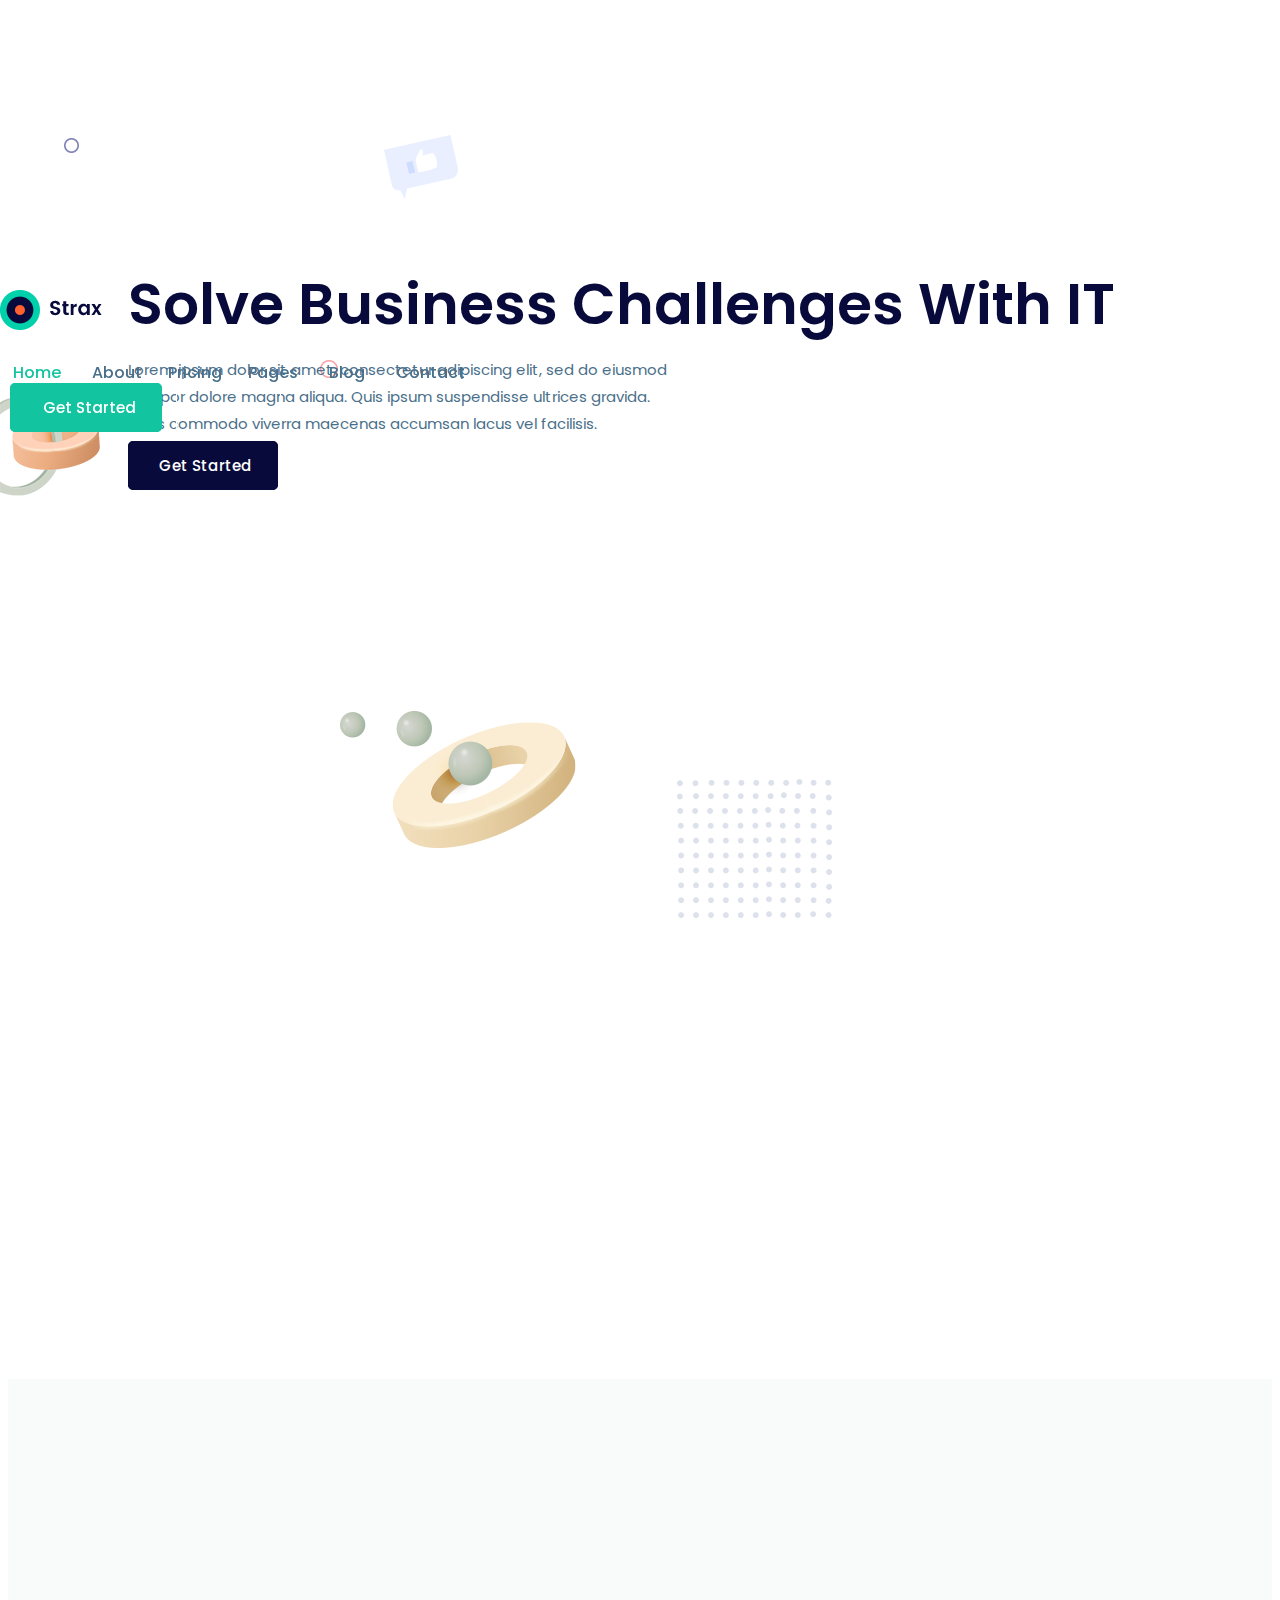
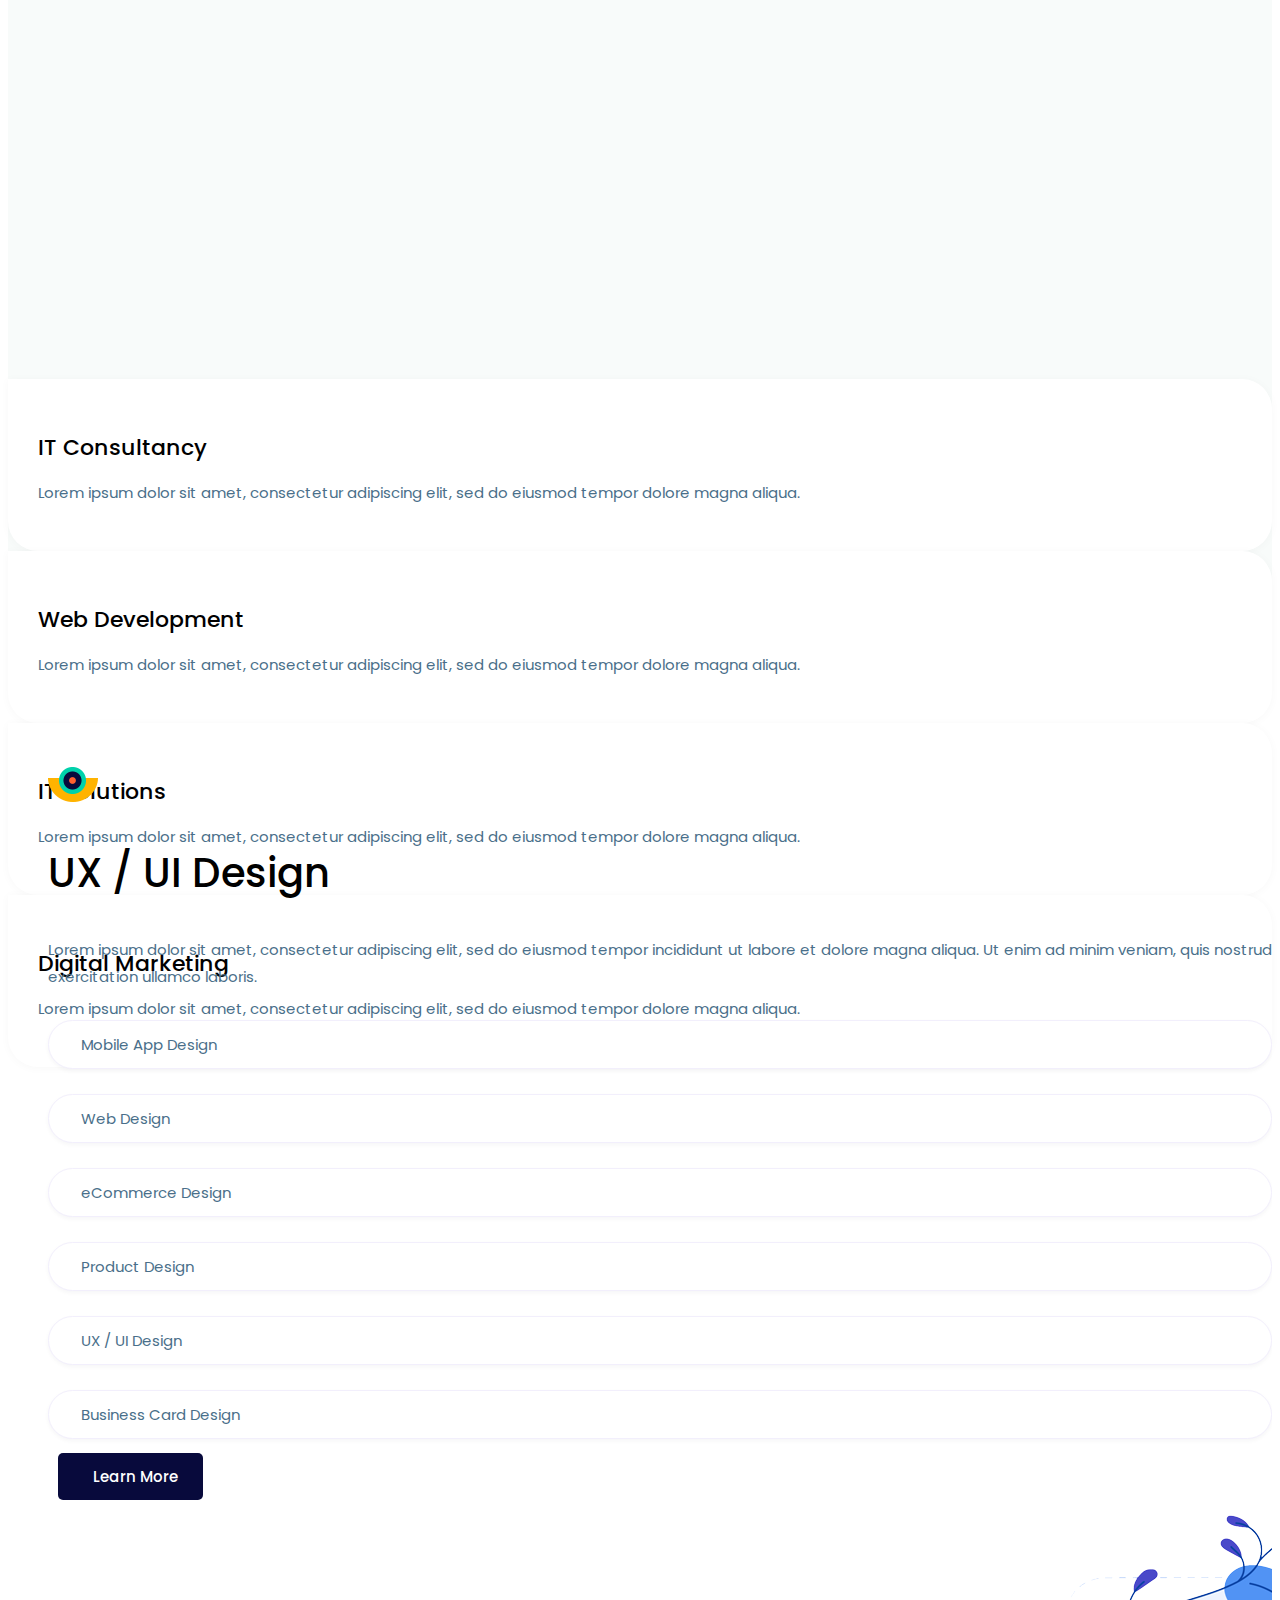
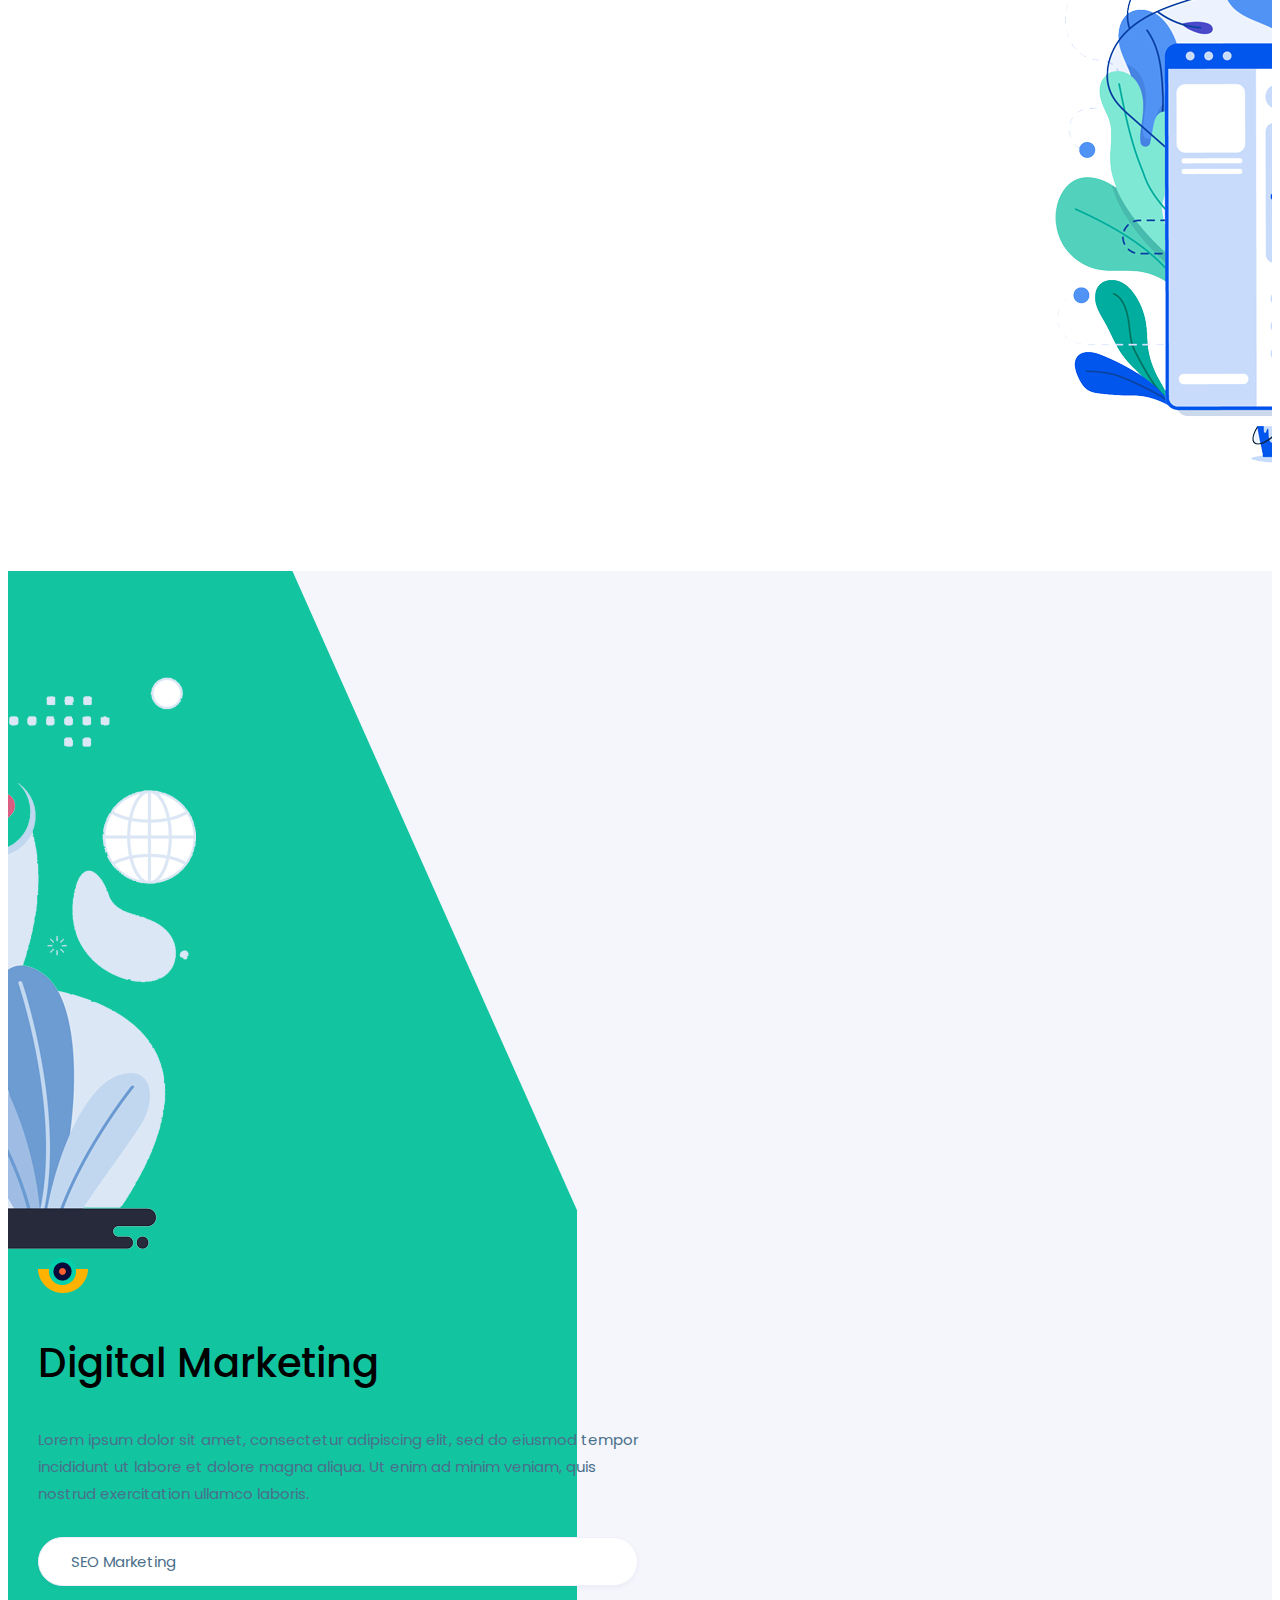
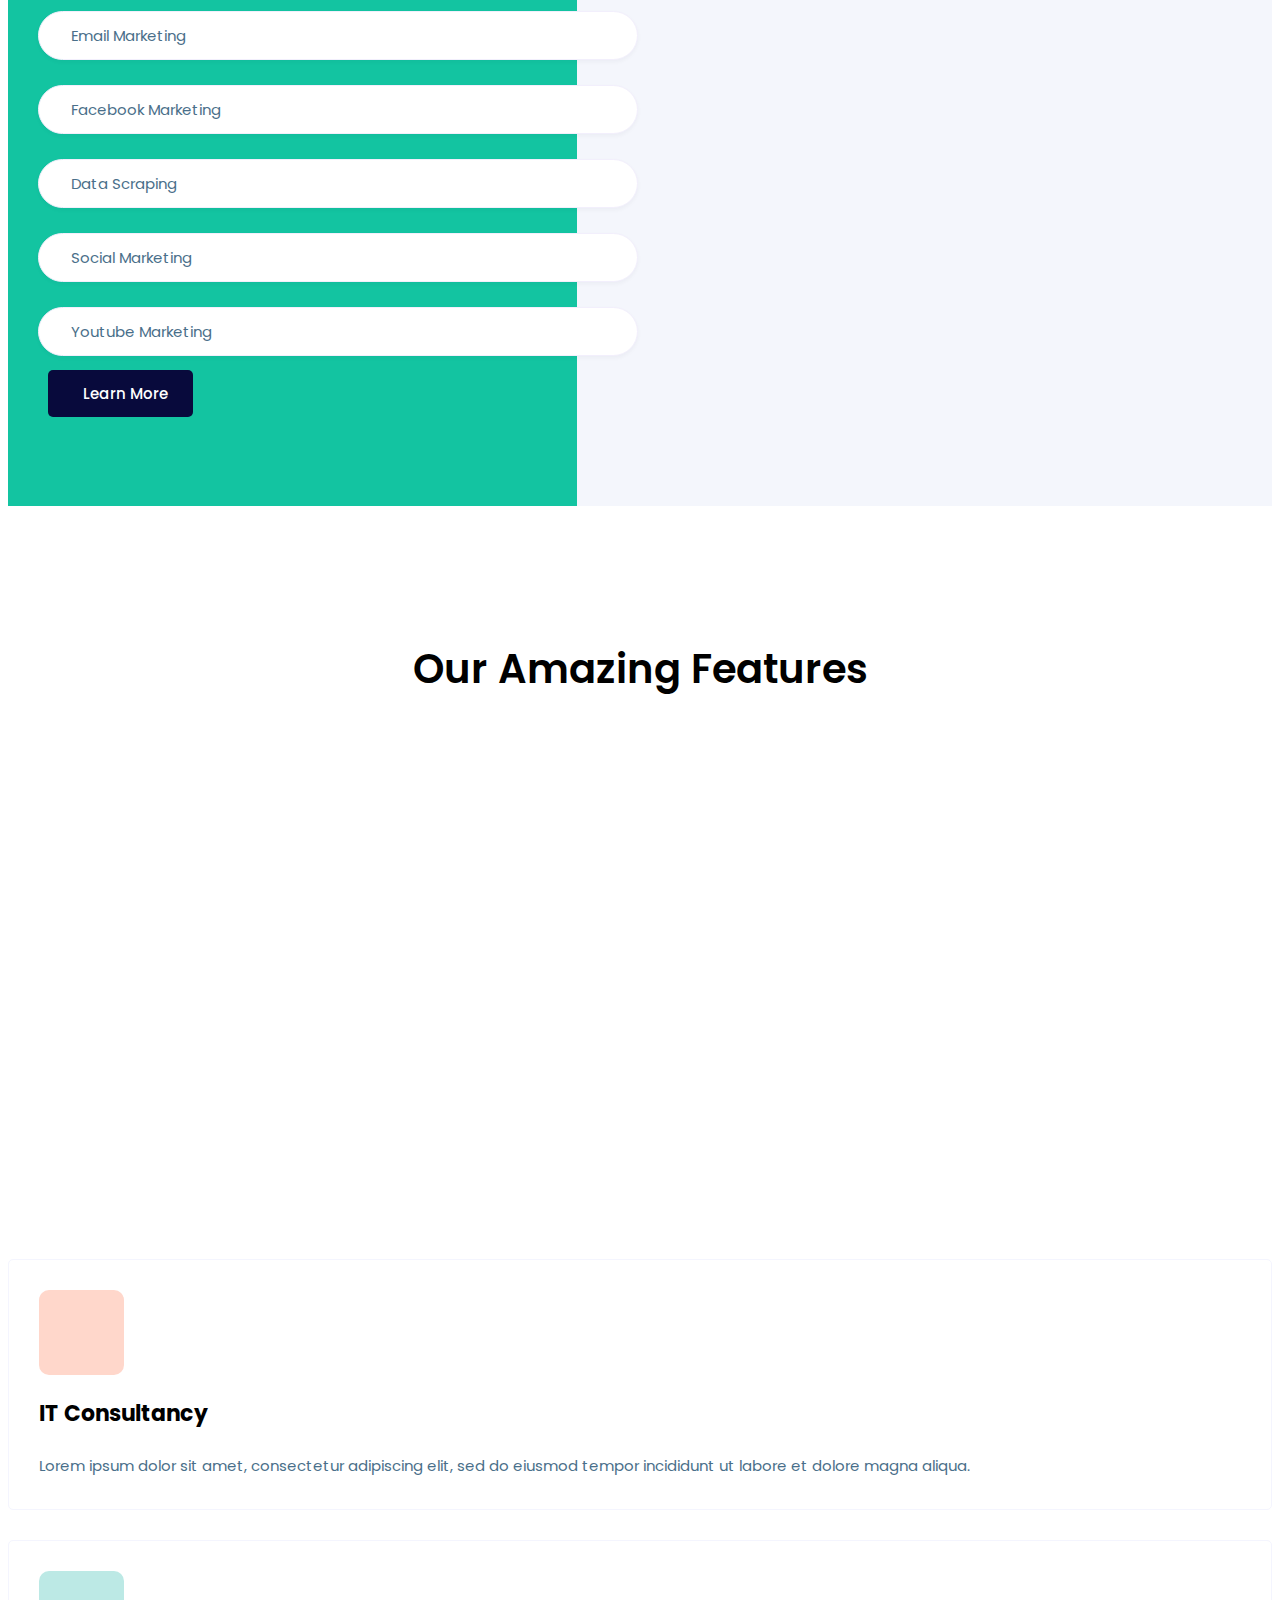
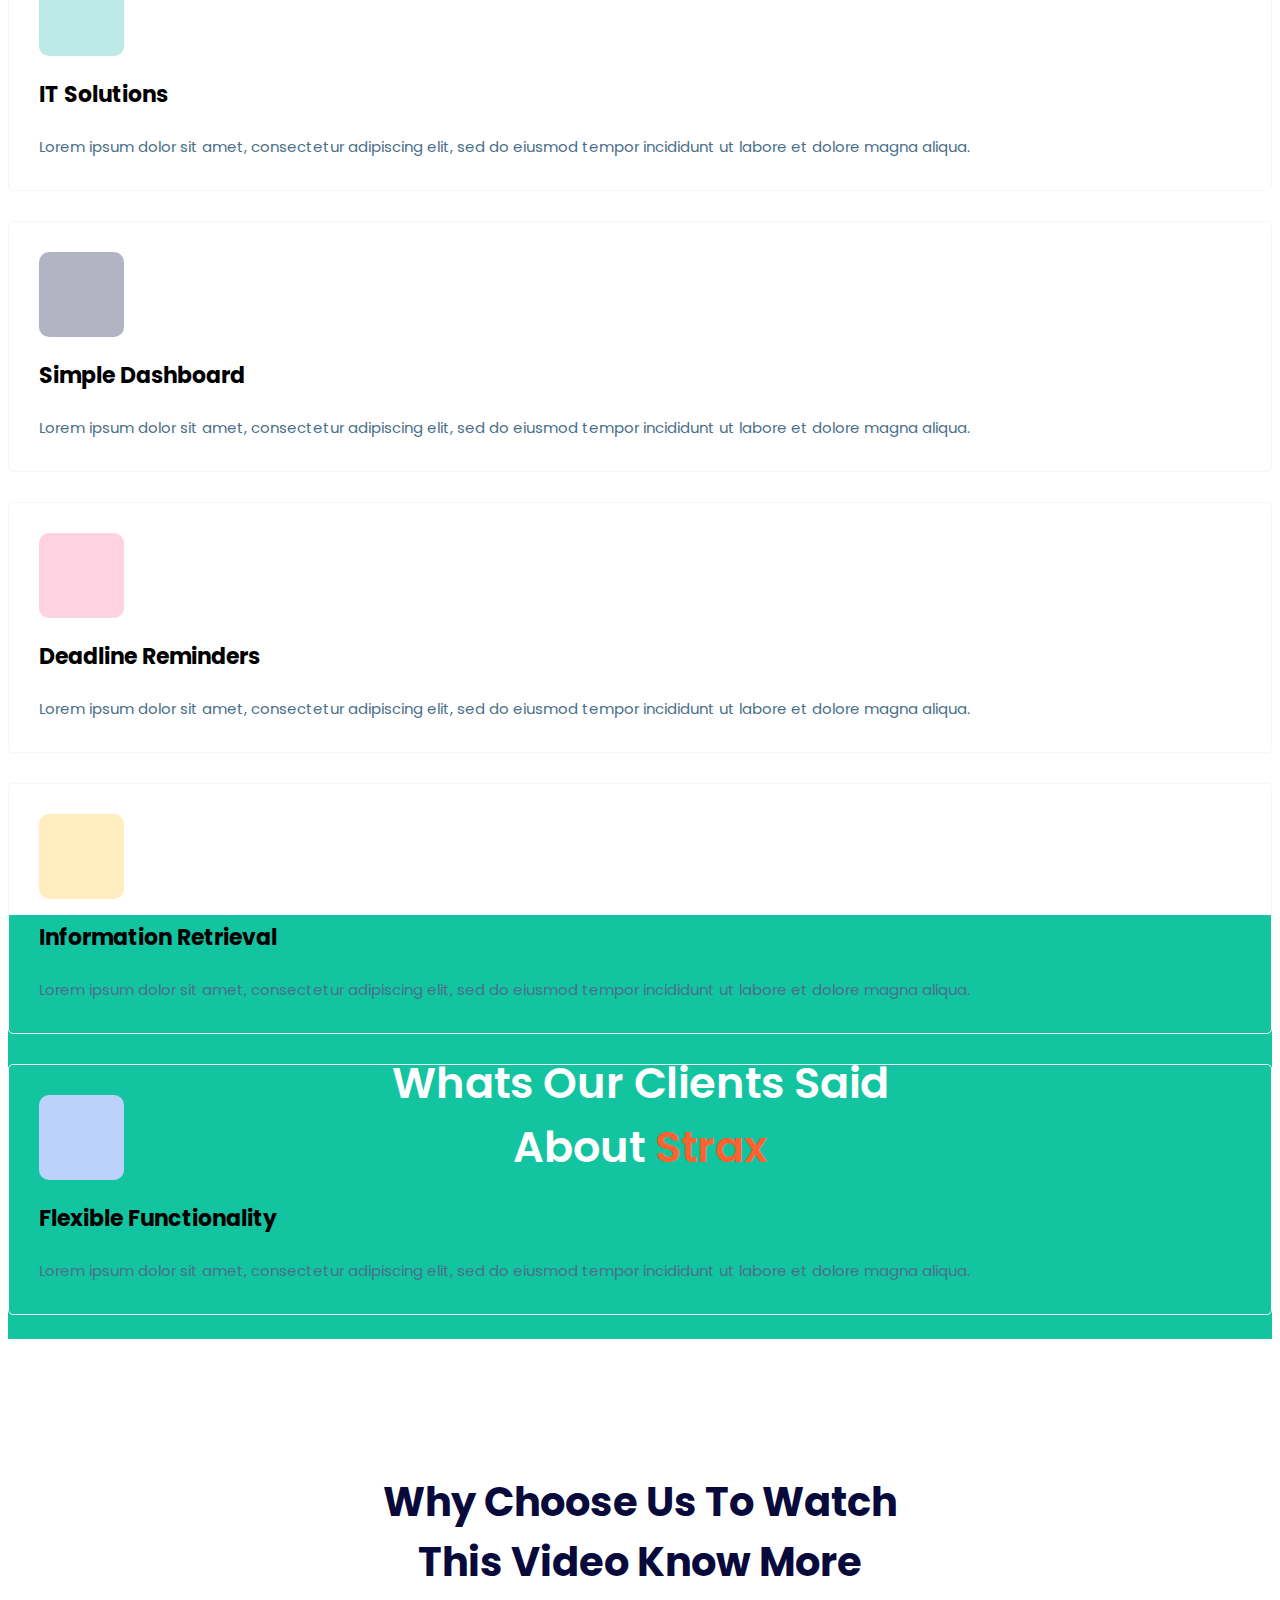
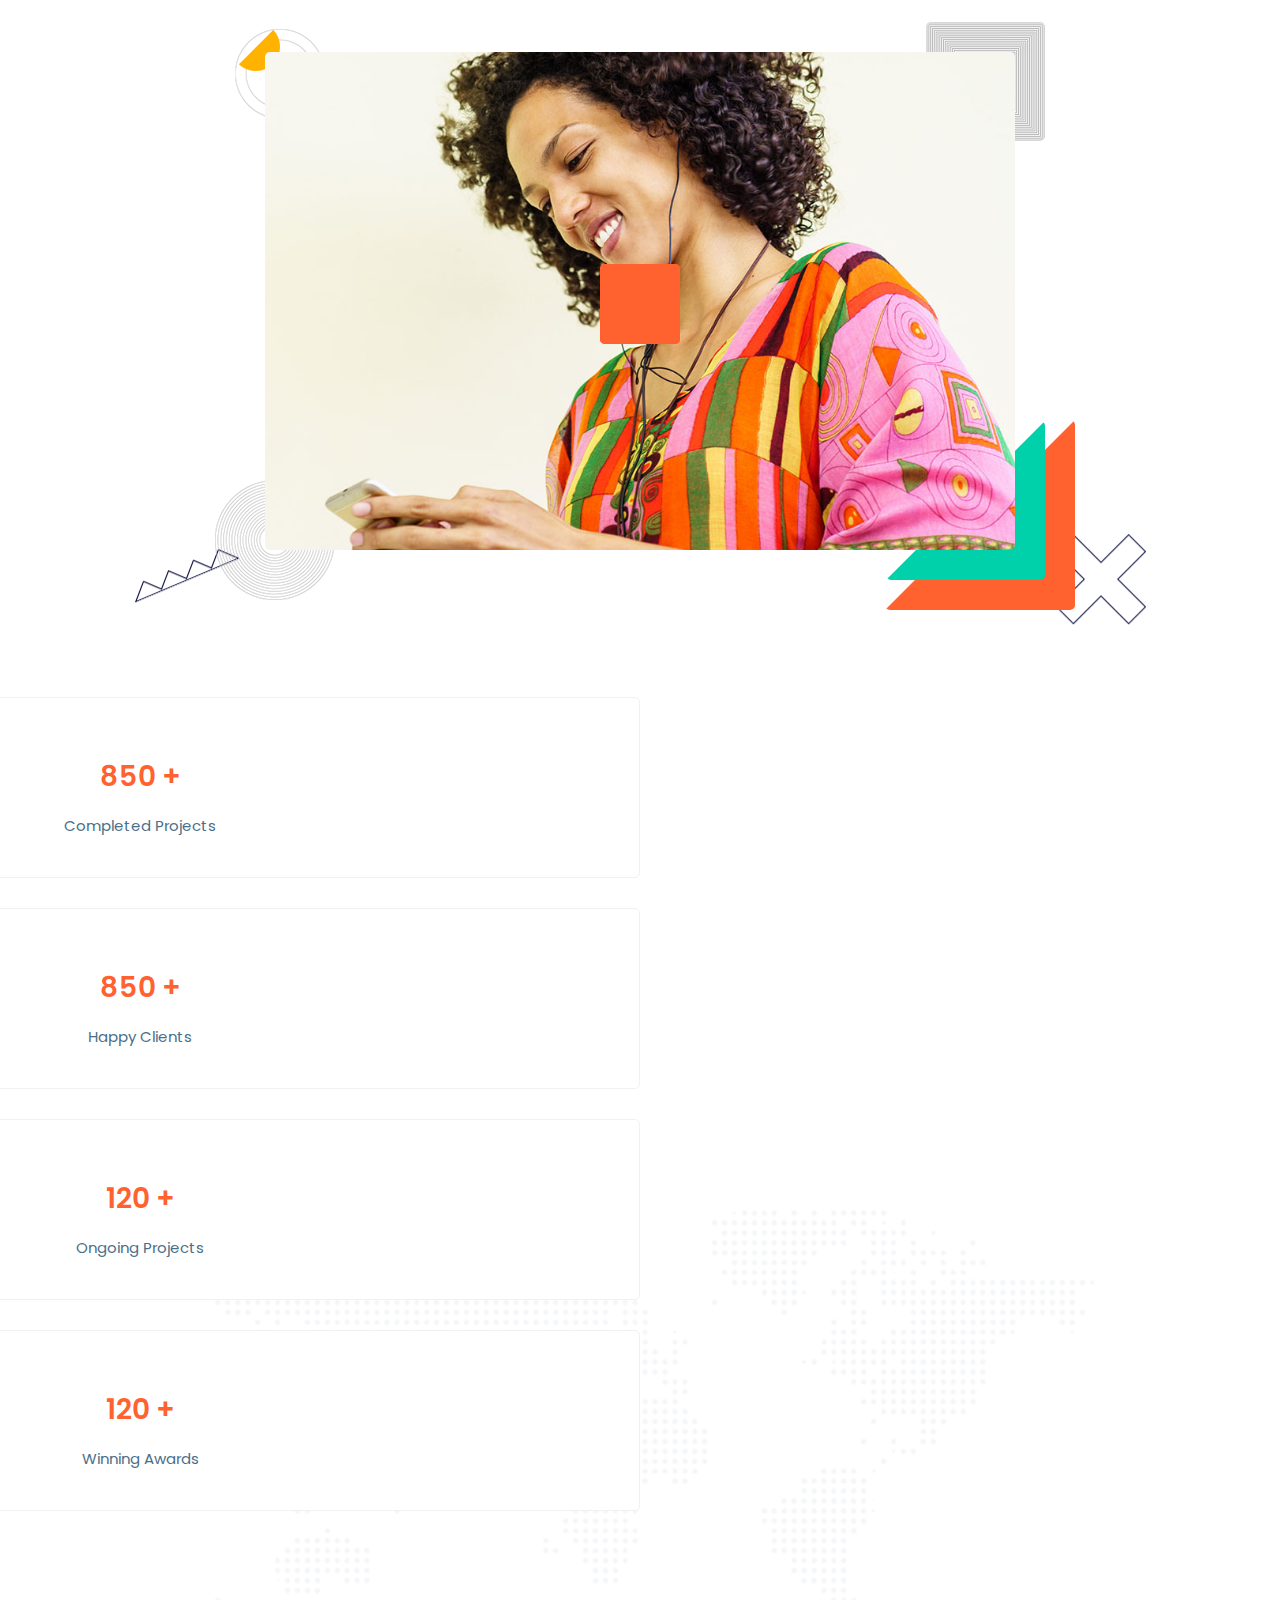
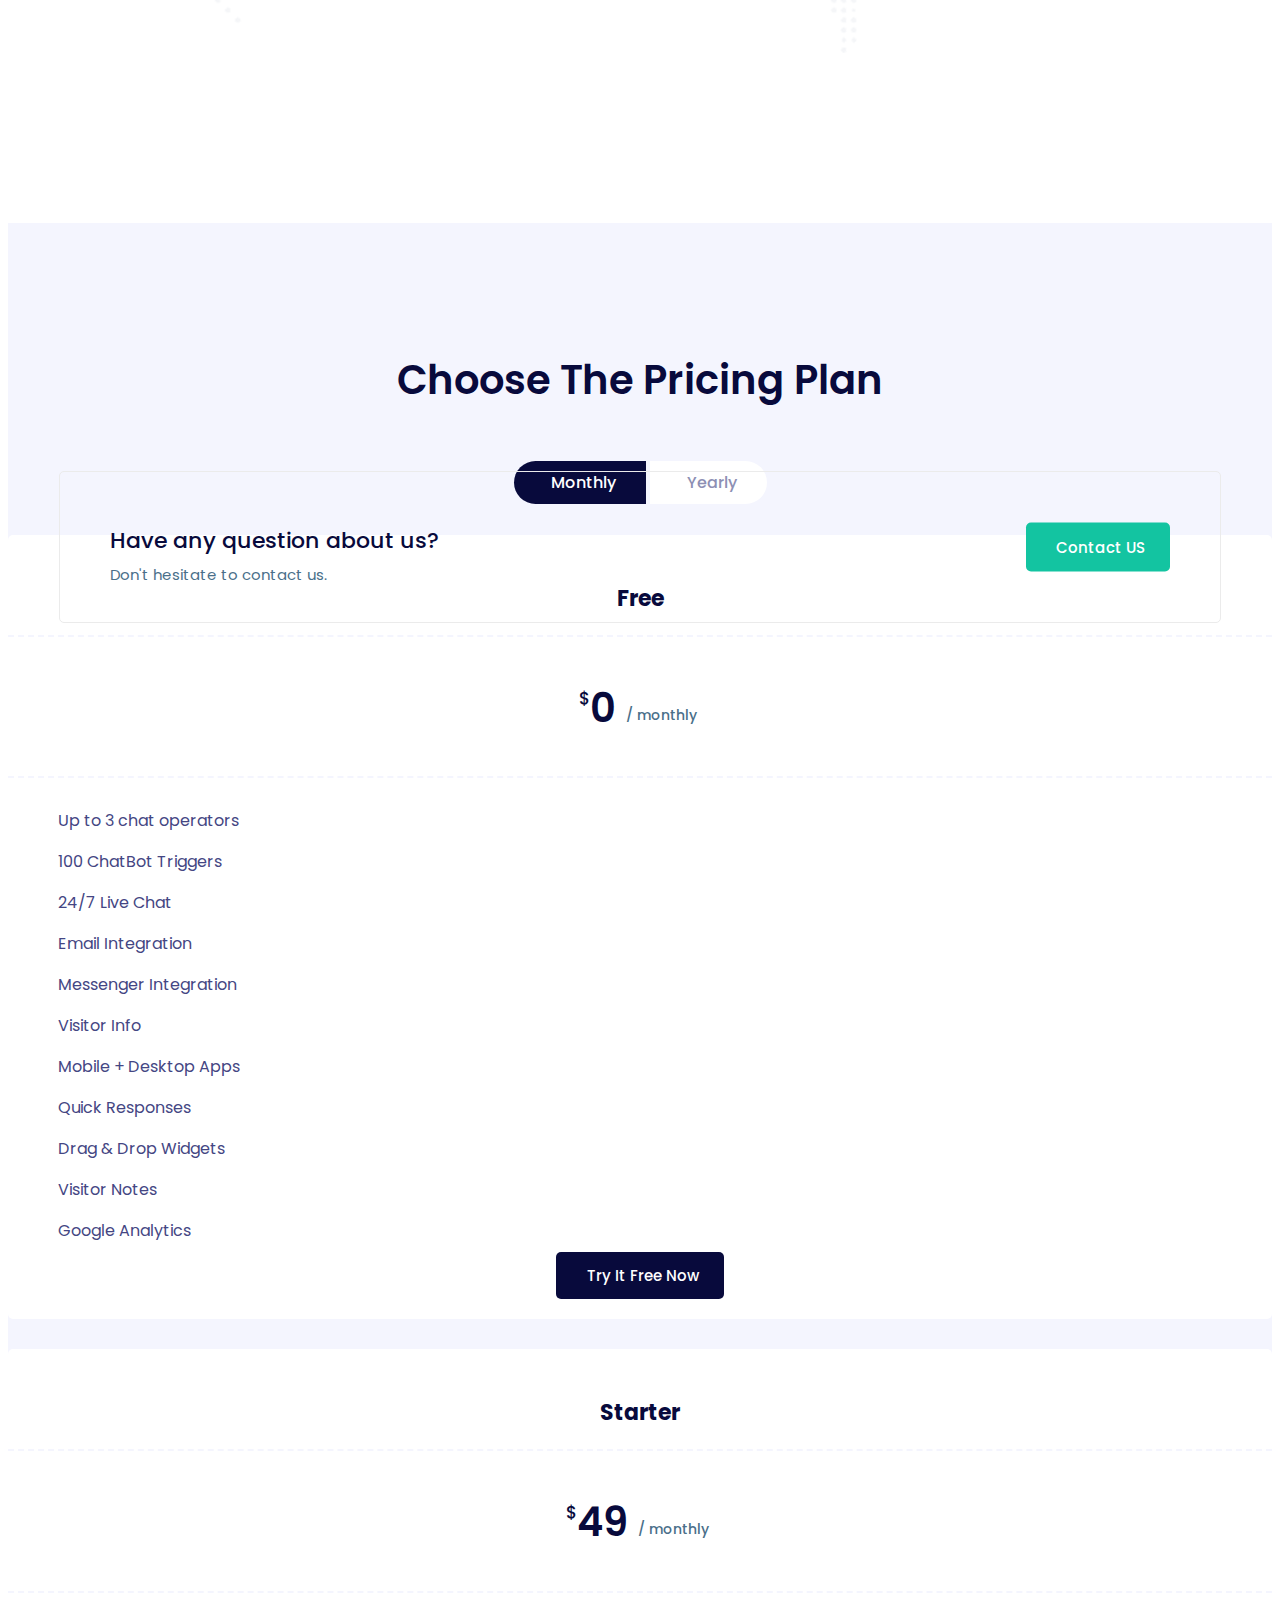
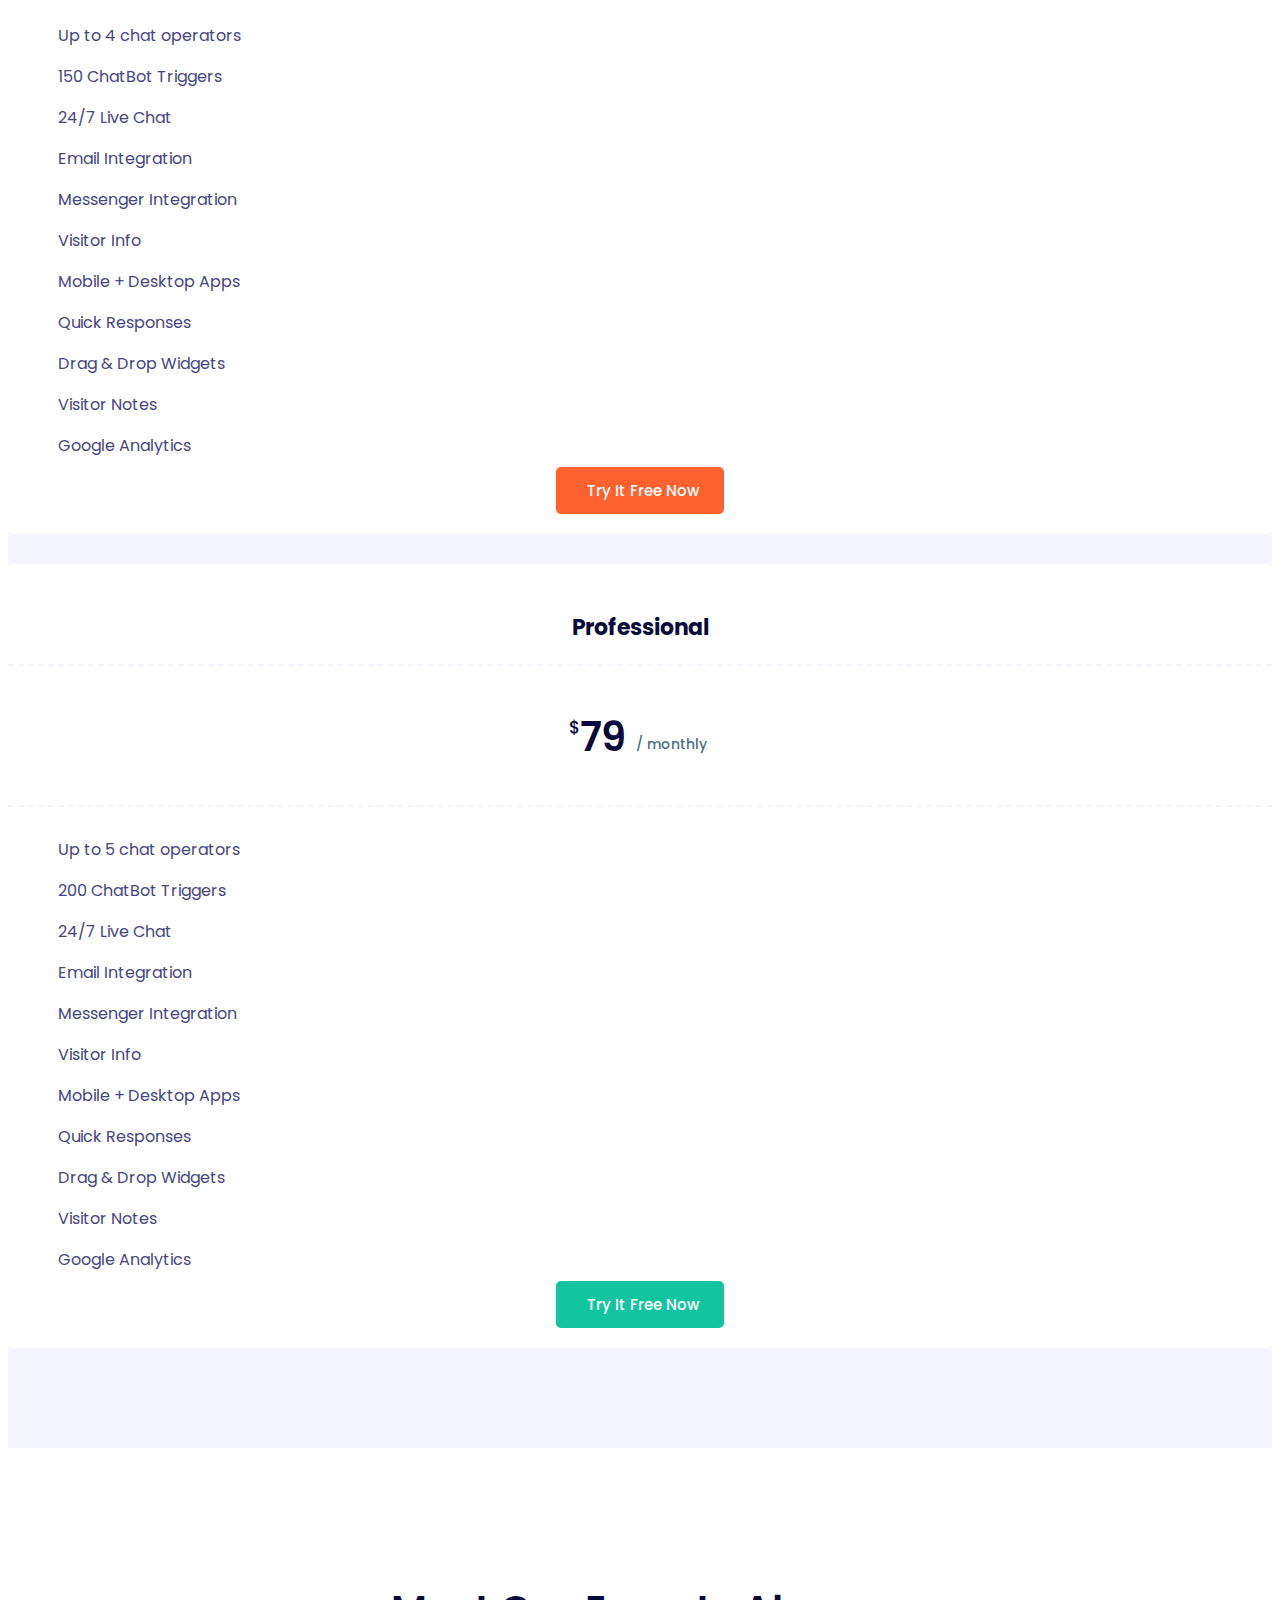
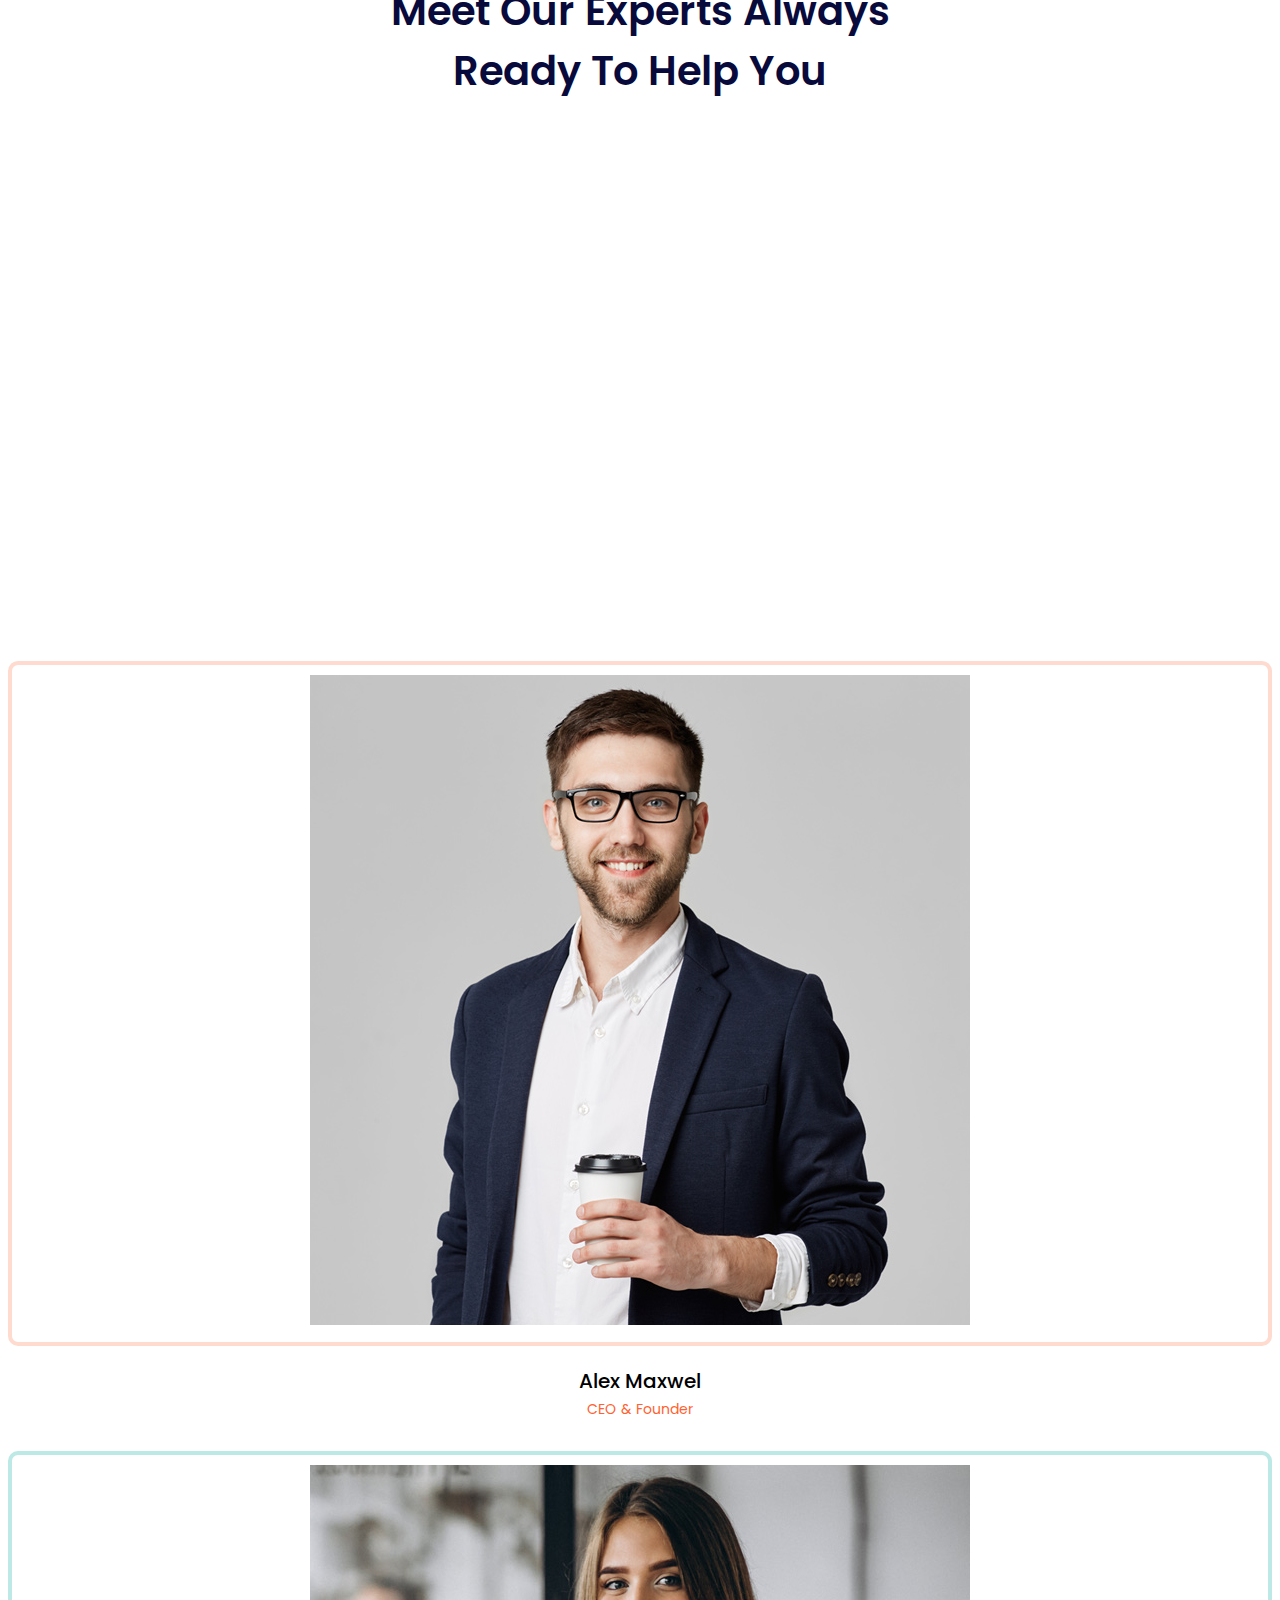
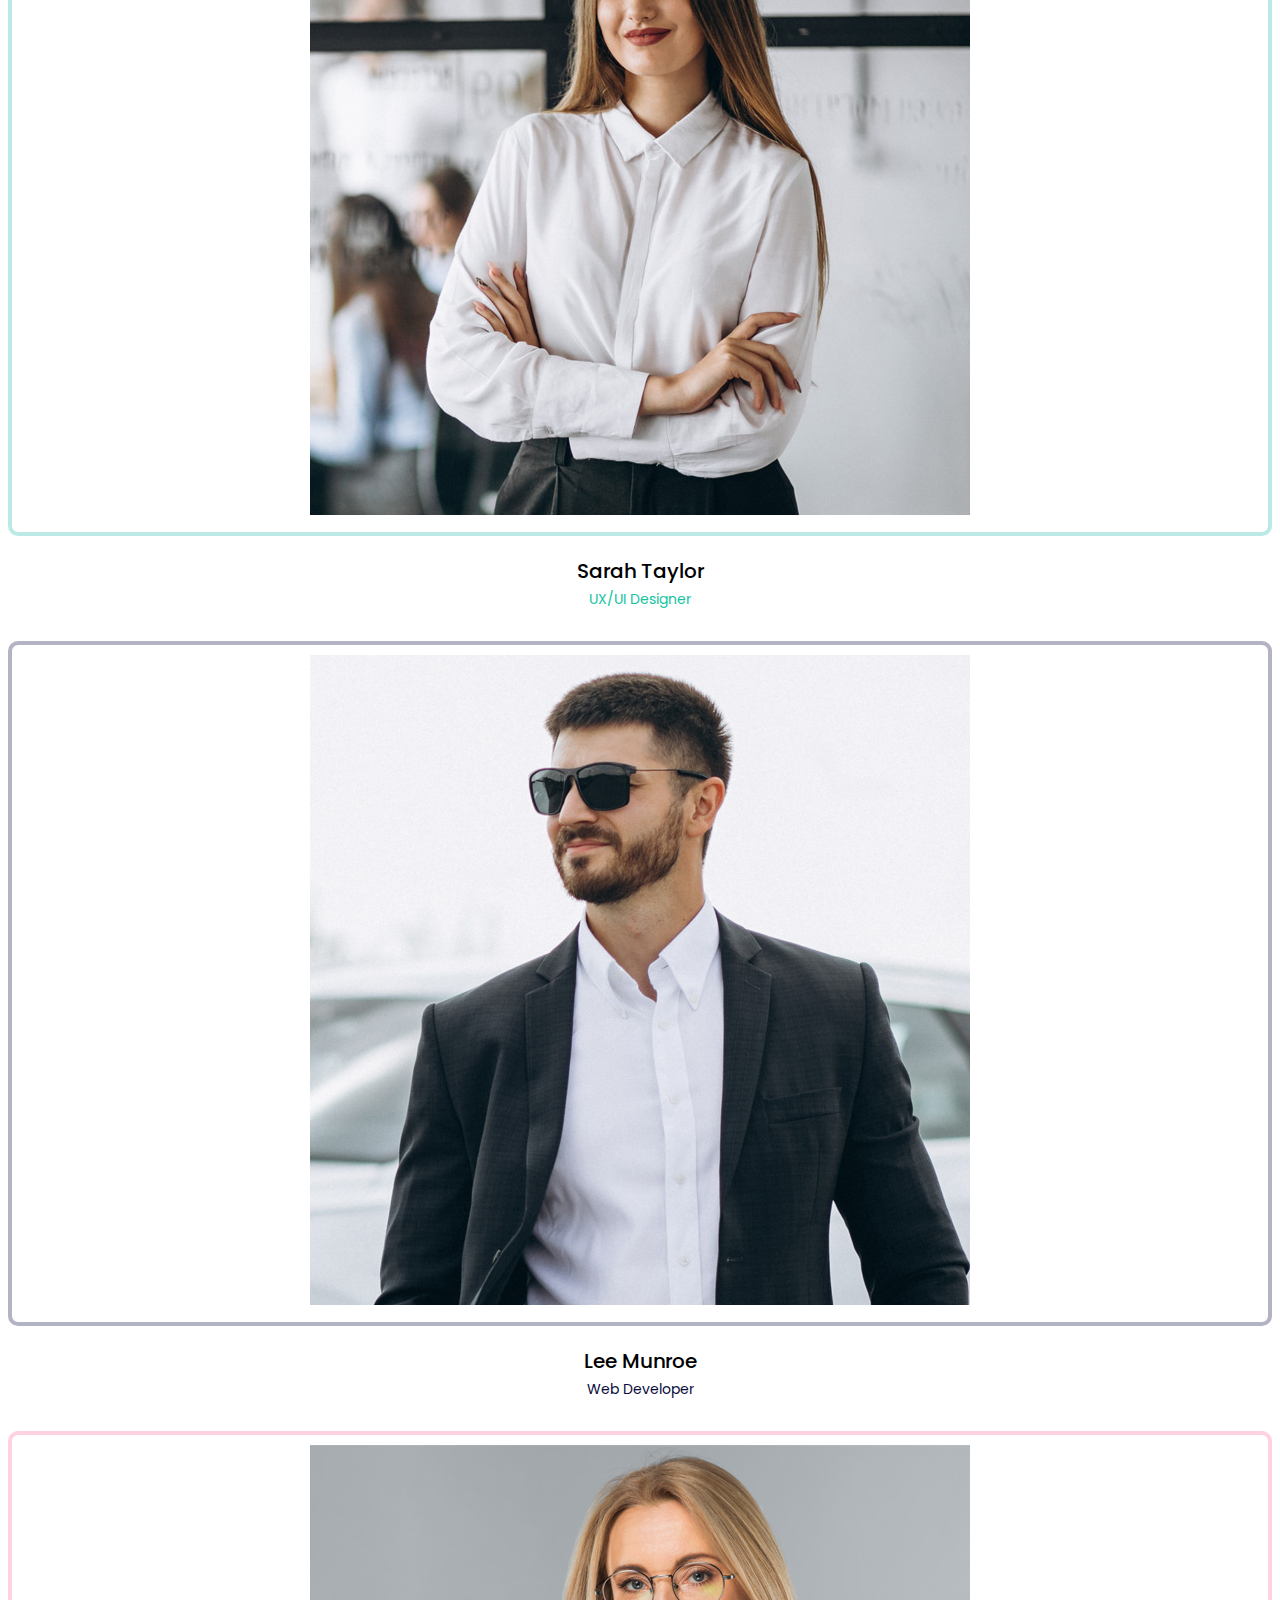
==== commit db6452e3: "Updated Projectt" ====
--- a/FrontEnd_Project/index.html
+++ b/FrontEnd_Project/index.html
@@ -629,6 +629,53 @@
                                     </ul>
                                     <a href="" style="background-color: #080a3c;"><i class="fab fa-gripfire" style="color: #ff612f;"></i>Try It Free Now</a>
                                 </div>
+                                <div class="chooseplan-plans-yearly">
+                                    <div class="chooseplan-plans-head">
+                                        <h3>Free</h3>
+                                    </div>
+                                    <div class="chooseplan-plans-main">
+                                        <h2><span style="position: relative; top: -18px; font-size: 17px; font-weight: 500;">$</span>0<span style="position: relative; padding-left: 10px;bottom: 2px; color: #4a6f8a; padding-right: 5px; font-size: 14px; font-weight: 500;">/ yearly</span></h2>
+                                    </div>
+                                    <div class="chooseplan-plans-footer">
+                                        <ul>
+                                            <li>
+                                                <p><i class="fas fa-badge-check"></i>Up to 5 chat operators</p>
+                                            </li>
+                                            <li>
+                                                <p><i class="fas fa-badge-check"></i>150 ChatBot Triggers
+                                                </p>
+                                            </li>
+                                            <li>
+                                                <p><i class="fas fa-badge-check"></i>24/7 Live Chat</p>
+                                            </li>
+                                            <li>
+                                                <p><i class="fas fa-badge-check"></i>Email Integration</p>
+                                            </li>
+                                            <li>
+                                                <p><i class="fas fa-badge-check"></i>Messenger Integration</p>
+                                            </li>
+                                            <li>
+                                                <p><i class="fas fa-badge-check"></i>Visitor Info</p>
+                                            </li>
+                                            <li>
+                                                <p><i class="fas fa-badge-check"></i>Mobile + Desktop Apps</p>
+                                            </li>
+                                            <li>
+                                                <p><i class="fas fa-badge-check"></i>Quick Responses</p>
+                                            </li>
+                                            <li>
+                                                <p><i class="fas fa-badge-check"></i>Drag & Drop Widgets</p>
+                                            </li>
+                                            <li>
+                                                <p><i class="fas fa-badge-check"></i>Visitor Notes</p>
+                                            </li>
+                                            <li>
+                                                <p><i class="fas fa-badge-check"></i>Google Analytics</p>
+                                            </li>
+                                        </ul>
+                                        <a href="" style="background-color: #080a3c;"><i class="fab fa-gripfire" style="color: #ff612f;"></i>Try It Free Now</a>
+                                    </div>
+                                </div>
                             </div>
                         </div>
                         <div class="col-lg-4 col-md-6 col-sm-12">
@@ -678,6 +725,53 @@
                                     </ul>
                                     <a href="" style="background-color: #ff612f;"><i class="fab fa-gripfire" style="color: #080a3c;"></i>Try It Free Now</a>
                                 </div>
+                                <div class="chooseplan-plans-yearly">
+                                    <div class="chooseplan-plans-head">
+                                        <h3>Starter</h3>
+                                    </div>
+                                    <div class="chooseplan-plans-main">
+                                        <h2><span style="position: relative; top: -18px; font-size: 17px; font-weight: 500;">$</span>79<span style="position: relative; padding-left: 10px;bottom: 2px; color: #4a6f8a; padding-right: 5px; font-size: 14px; font-weight: 500;">/ yearly</span></h2>
+                                    </div>
+                                    <div class="chooseplan-plans-footer">
+                                        <ul>
+                                            <li>
+                                                <p><i class="fas fa-badge-check"></i>Up to 6 chat operators</p>
+                                            </li>
+                                            <li>
+                                                <p><i class="fas fa-badge-check"></i>200 ChatBot Triggers
+                                                </p>
+                                            </li>
+                                            <li>
+                                                <p><i class="fas fa-badge-check"></i>24/7 Live Chat</p>
+                                            </li>
+                                            <li>
+                                                <p><i class="fas fa-badge-check"></i>Email Integration</p>
+                                            </li>
+                                            <li>
+                                                <p><i class="fas fa-badge-check"></i>Messenger Integration</p>
+                                            </li>
+                                            <li>
+                                                <p><i class="fas fa-badge-check"></i>Visitor Info</p>
+                                            </li>
+                                            <li>
+                                                <p><i class="fas fa-badge-check"></i>Mobile + Desktop Apps</p>
+                                            </li>
+                                            <li>
+                                                <p><i class="fas fa-badge-check"></i>Quick Responses</p>
+                                            </li>
+                                            <li>
+                                                <p><i class="fas fa-badge-check"></i>Drag & Drop Widgets</p>
+                                            </li>
+                                            <li>
+                                                <p><i class="fas fa-badge-check"></i>Visitor Notes</p>
+                                            </li>
+                                            <li>
+                                                <p><i class="fas fa-badge-check"></i>Google Analytics</p>
+                                            </li>
+                                        </ul>
+                                        <a href="" style="background-color: #ff612f;"><i class="fab fa-gripfire" style="color: #080a3c;"></i>Try It Free Now</a>
+                                    </div>
+                                </div>                                
                             </div>
                         </div>
                         <div class="col-lg-4 col-md-6 col-sm-12 chooseplancol">
@@ -727,162 +821,58 @@
                                     </ul>
                                     <a href="" class="third-button"><i class="fab fa-gripfire" style="color: #ff612f;"></i>Try It Free Now</a>
                                 </div>
-                            </div>
-                        </div>
-                    </div>
-                </div>
-                <div class="chooseplan-all-yearly">
-                    <div class="row">
-                        <div class="col-lg-4 col-md-6 col-sm-12">
-                            <div class="chooseplan-plans">
-                                <div class="chooseplan-plans-head">
-                                    <h3>Free</h3>
-                                </div>
-                                <div class="chooseplan-plans-main">
-                                    <h2><span style="position: relative; top: -18px; font-size: 17px; font-weight: 500;">$</span>0<span style="position: relative; padding-left: 10px;bottom: 2px; color: #4a6f8a; padding-right: 5px; font-size: 14px; font-weight: 500;">/ yearly</span></h2>
-                                </div>
-                                <div class="chooseplan-plans-footer">
-                                    <ul>
-                                        <li>
-                                            <p><i class="fas fa-badge-check"></i>Up to 5 chat operators</p>
-                                        </li>
-                                        <li>
-                                            <p><i class="fas fa-badge-check"></i>150 ChatBot Triggers
-                                            </p>
-                                        </li>
-                                        <li>
-                                            <p><i class="fas fa-badge-check"></i>24/7 Live Chat</p>
-                                        </li>
-                                        <li>
-                                            <p><i class="fas fa-badge-check"></i>Email Integration</p>
-                                        </li>
-                                        <li>
-                                            <p><i class="fas fa-badge-check"></i>Messenger Integration</p>
-                                        </li>
-                                        <li>
-                                            <p><i class="fas fa-badge-check"></i>Visitor Info</p>
-                                        </li>
-                                        <li>
-                                            <p><i class="fas fa-badge-check"></i>Mobile + Desktop Apps</p>
-                                        </li>
-                                        <li>
-                                            <p><i class="fas fa-badge-check"></i>Quick Responses</p>
-                                        </li>
-                                        <li>
-                                            <p><i class="fas fa-badge-check"></i>Drag & Drop Widgets</p>
-                                        </li>
-                                        <li>
-                                            <p><i class="fas fa-badge-check"></i>Visitor Notes</p>
-                                        </li>
-                                        <li>
-                                            <p><i class="fas fa-badge-check"></i>Google Analytics</p>
-                                        </li>
-                                    </ul>
-                                    <a href="" style="background-color: #080a3c;"><i class="fab fa-gripfire" style="color: #ff612f;"></i>Try It Free Now</a>
-                                </div>
-                            </div>
-                        </div>
-                        <div class="col-lg-4 col-md-6 col-sm-12">
-                            <div class="chooseplan-plans">
-                                <div class="chooseplan-plans-head">
-                                    <h3>Starter</h3>
-                                </div>
-                                <div class="chooseplan-plans-main">
-                                    <h2><span style="position: relative; top: -18px; font-size: 17px; font-weight: 500;">$</span>79<span style="position: relative; padding-left: 10px;bottom: 2px; color: #4a6f8a; padding-right: 5px; font-size: 14px; font-weight: 500;">/ yearly</span></h2>
-                                </div>
-                                <div class="chooseplan-plans-footer">
-                                    <ul>
-                                        <li>
-                                            <p><i class="fas fa-badge-check"></i>Up to 6 chat operators</p>
-                                        </li>
-                                        <li>
-                                            <p><i class="fas fa-badge-check"></i>200 ChatBot Triggers
-                                            </p>
-                                        </li>
-                                        <li>
-                                            <p><i class="fas fa-badge-check"></i>24/7 Live Chat</p>
-                                        </li>
-                                        <li>
-                                            <p><i class="fas fa-badge-check"></i>Email Integration</p>
-                                        </li>
-                                        <li>
-                                            <p><i class="fas fa-badge-check"></i>Messenger Integration</p>
-                                        </li>
-                                        <li>
-                                            <p><i class="fas fa-badge-check"></i>Visitor Info</p>
-                                        </li>
-                                        <li>
-                                            <p><i class="fas fa-badge-check"></i>Mobile + Desktop Apps</p>
-                                        </li>
-                                        <li>
-                                            <p><i class="fas fa-badge-check"></i>Quick Responses</p>
-                                        </li>
-                                        <li>
-                                            <p><i class="fas fa-badge-check"></i>Drag & Drop Widgets</p>
-                                        </li>
-                                        <li>
-                                            <p><i class="fas fa-badge-check"></i>Visitor Notes</p>
-                                        </li>
-                                        <li>
-                                            <p><i class="fas fa-badge-check"></i>Google Analytics</p>
-                                        </li>
-                                    </ul>
-                                    <a href="" style="background-color: #ff612f;"><i class="fab fa-gripfire" style="color: #080a3c;"></i>Try It Free Now</a>
-                                </div>
-                            </div>
-                        </div>
-                        <div class="col-lg-4 col-md-6 col-sm-12">
-                            <div class="chooseplan-plans">
-                                <div class="chooseplan-plans-head">
-                                    <h3>Professional</h3>
-                                </div>
-                                <div class="chooseplan-plans-main">
-                                    <h2><span style="position: relative; top: -18px; font-size: 17px; font-weight: 500;">$</span>99<span style="position: relative; padding-left: 10px;bottom: 2px; color: #4a6f8a; padding-right: 5px; font-size: 14px; font-weight: 500;">/ yearly</span></h2>
-                                </div>
-                                <div class="chooseplan-plans-footer">
-                                    <ul>
-                                        <li>
-                                            <p><i class="fas fa-badge-check"></i>Up to 7 chat operators</p>
-                                        </li>
-                                        <li>
-                                            <p><i class="fas fa-badge-check"></i>250 ChatBot Triggers
-                                            </p>
-                                        </li>
-                                        <li>
-                                            <p><i class="fas fa-badge-check"></i>24/7 Live Chat</p>
-                                        </li>
-                                        <li>
-                                            <p><i class="fas fa-badge-check"></i>Email Integration</p>
-                                        </li>
-                                        <li>
-                                            <p><i class="fas fa-badge-check"></i>Messenger Integration</p>
-                                        </li>
-                                        <li>
-                                            <p><i class="fas fa-badge-check"></i>Visitor Info</p>
-                                        </li>
-                                        <li>
-                                            <p><i class="fas fa-badge-check"></i>Mobile + Desktop Apps</p>
-                                        </li>
-                                        <li>
-                                            <p><i class="fas fa-badge-check"></i>Quick Responses</p>
-                                        </li>
-                                        <li>
-                                            <p><i class="fas fa-badge-check"></i>Drag & Drop Widgets</p>
-                                        </li>
-                                        <li>
-                                            <p><i class="fas fa-badge-check"></i>Visitor Notes</p>
-                                        </li>
-                                        <li>
-                                            <p><i class="fas fa-badge-check"></i>Google Analytics</p>
-                                        </li>
-                                    </ul>
-                                    <a href="" class="third-button"><i class="fab fa-gripfire" style="color: #ff612f;"></i>Try It Free Now</a>
-                                </div>
-                            </div>
-                        </div>
-                    </div>
-                </div>
 
+                                <div class="chooseplan-plans-yearly">
+                                    <div class="chooseplan-plans-head">
+                                        <h3>Professional</h3>
+                                    </div>
+                                    <div class="chooseplan-plans-main">
+                                        <h2><span style="position: relative; top: -18px; font-size: 17px; font-weight: 500;">$</span>99<span style="position: relative; padding-left: 10px;bottom: 2px; color: #4a6f8a; padding-right: 5px; font-size: 14px; font-weight: 500;">/ yearly</span></h2>
+                                    </div>
+                                    <div class="chooseplan-plans-footer">
+                                        <ul>
+                                            <li>
+                                                <p><i class="fas fa-badge-check"></i>Up to 7 chat operators</p>
+                                            </li>
+                                            <li>
+                                                <p><i class="fas fa-badge-check"></i>250 ChatBot Triggers
+                                                </p>
+                                            </li>
+                                            <li>
+                                                <p><i class="fas fa-badge-check"></i>24/7 Live Chat</p>
+                                            </li>
+                                            <li>
+                                                <p><i class="fas fa-badge-check"></i>Email Integration</p>
+                                            </li>
+                                            <li>
+                                                <p><i class="fas fa-badge-check"></i>Messenger Integration</p>
+                                            </li>
+                                            <li>
+                                                <p><i class="fas fa-badge-check"></i>Visitor Info</p>
+                                            </li>
+                                            <li>
+                                                <p><i class="fas fa-badge-check"></i>Mobile + Desktop Apps</p>
+                                            </li>
+                                            <li>
+                                                <p><i class="fas fa-badge-check"></i>Quick Responses</p>
+                                            </li>
+                                            <li>
+                                                <p><i class="fas fa-badge-check"></i>Drag & Drop Widgets</p>
+                                            </li>
+                                            <li>
+                                                <p><i class="fas fa-badge-check"></i>Visitor Notes</p>
+                                            </li>
+                                            <li>
+                                                <p><i class="fas fa-badge-check"></i>Google Analytics</p>
+                                            </li>
+                                        </ul>
+                                        <a href="" class="third-button"><i class="fab fa-gripfire" style="color: #ff612f;"></i>Try It Free Now</a>
+                                    </div> 
+                                </div>                                                               
+                            </div>
+                        </div>
+                    </div>
+                </div>                
             </div>
         </section>
         <section id="meetourexperts">
--- a/FrontEnd_Project/assets/css/style.css
+++ b/FrontEnd_Project/assets/css/style.css
@@ -1798,7 +1798,6 @@
 main #chooseplan {
   padding: 100px 0px 70px 0px;
   background-color: #f4f5fe;
-  position: relative;
 }
 
 main #chooseplan h1 {
@@ -1838,8 +1837,10 @@
   padding-bottom: 30px;
   border-radius: 5px;
   color: #080a3c;
+  position: relative;
   -webkit-transition: all 0.3s linear;
   transition: all 0.3s linear;
+  overflow: hidden;
 }
 
 main #chooseplan .chooseplan-plans:hover {
@@ -1847,6 +1848,29 @@
           transform: translateY(-10px);
   -webkit-box-shadow: 0 10px 30px rgba(0, 0, 0, 0.07);
           box-shadow: 0 10px 30px rgba(0, 0, 0, 0.07);
+}
+
+main #chooseplan .chooseplan-plans .chooseplan-plans-yearly {
+  position: absolute;
+  left: 0;
+  right: 0;
+  top: 715px;
+  bottom: 0;
+  text-align: center;
+  margin-bottom: 30px;
+  background-color: #fff;
+  padding-bottom: 30px;
+  border-radius: 5px;
+  color: #080a3c;
+  z-index: 3;
+  -webkit-transition: all 0.3s linear;
+  transition: all 0.3s linear;
+  visibility: hidden;
+}
+
+main #chooseplan .chooseplan-plans .chooseplan-plans-yearly.active {
+  visibility: visible;
+  top: 0;
 }
 
 main #chooseplan .chooseplan-plans .chooseplan-plans-head {
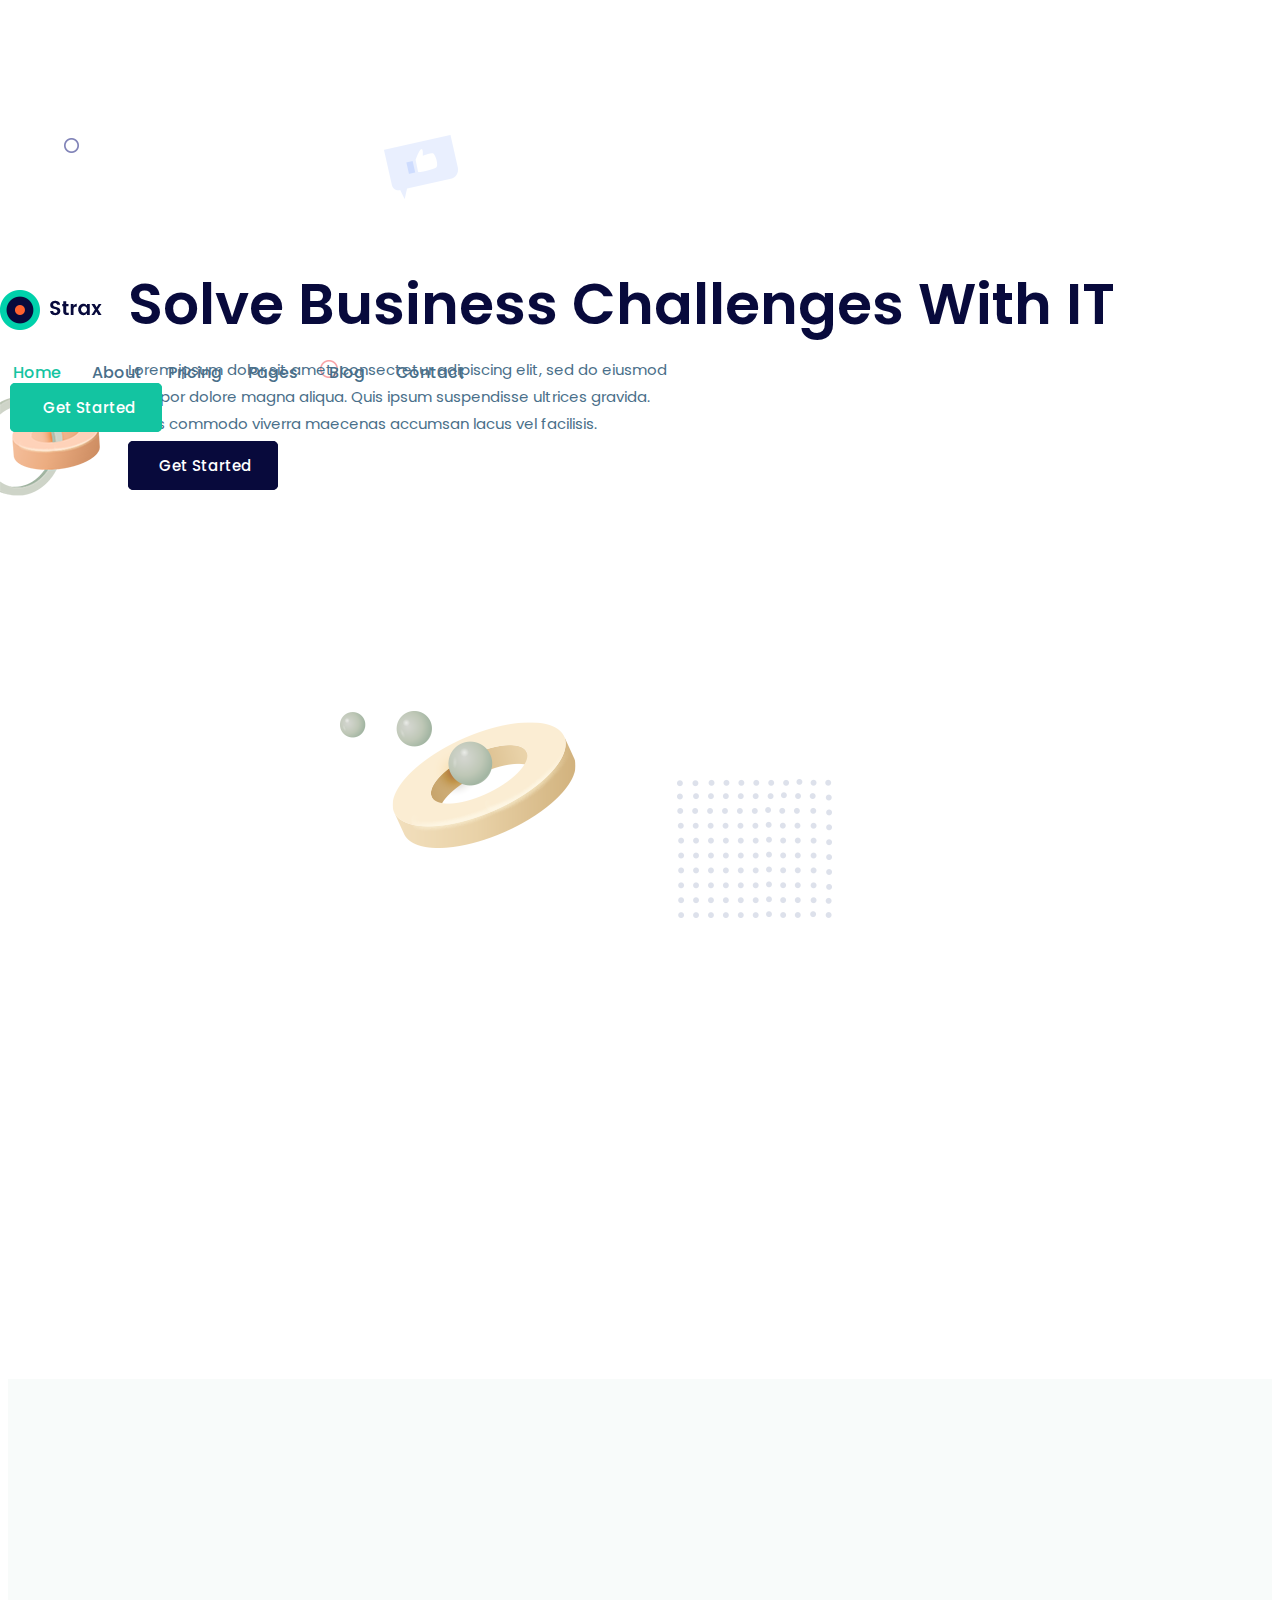
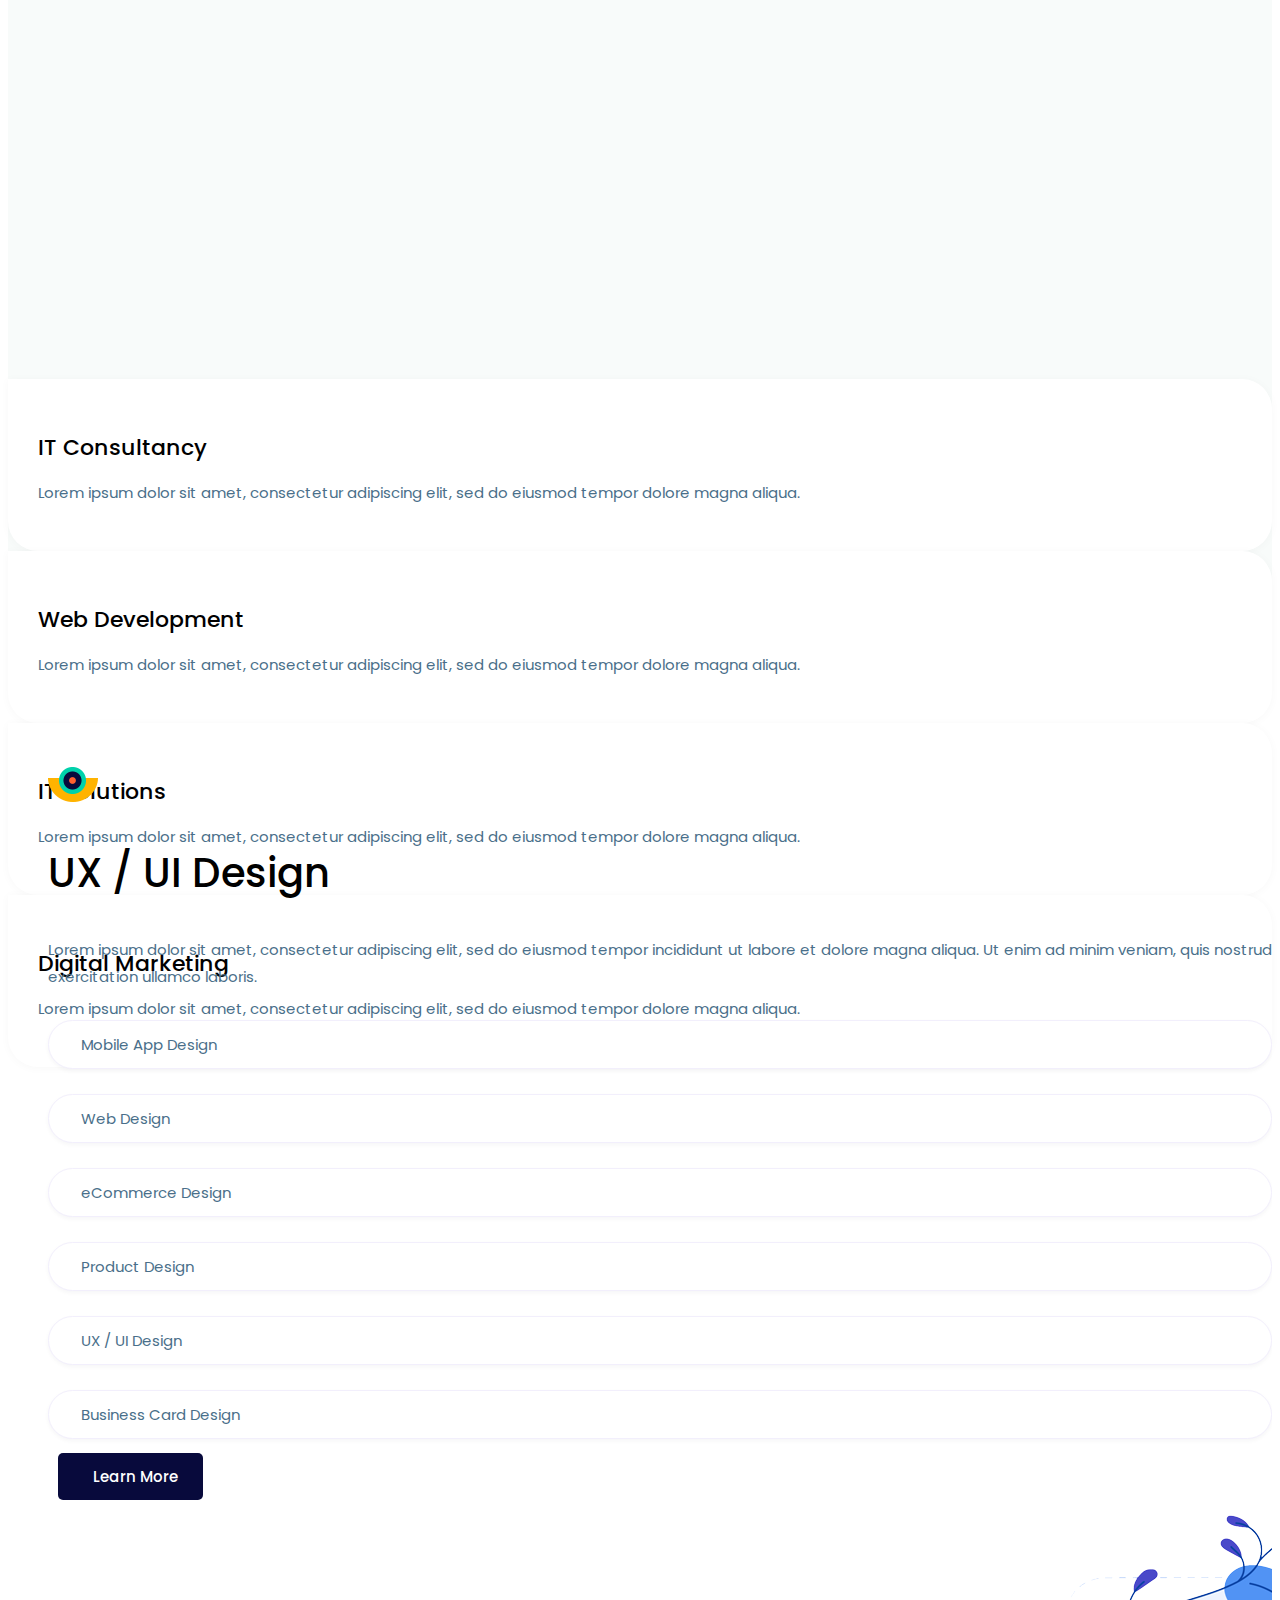
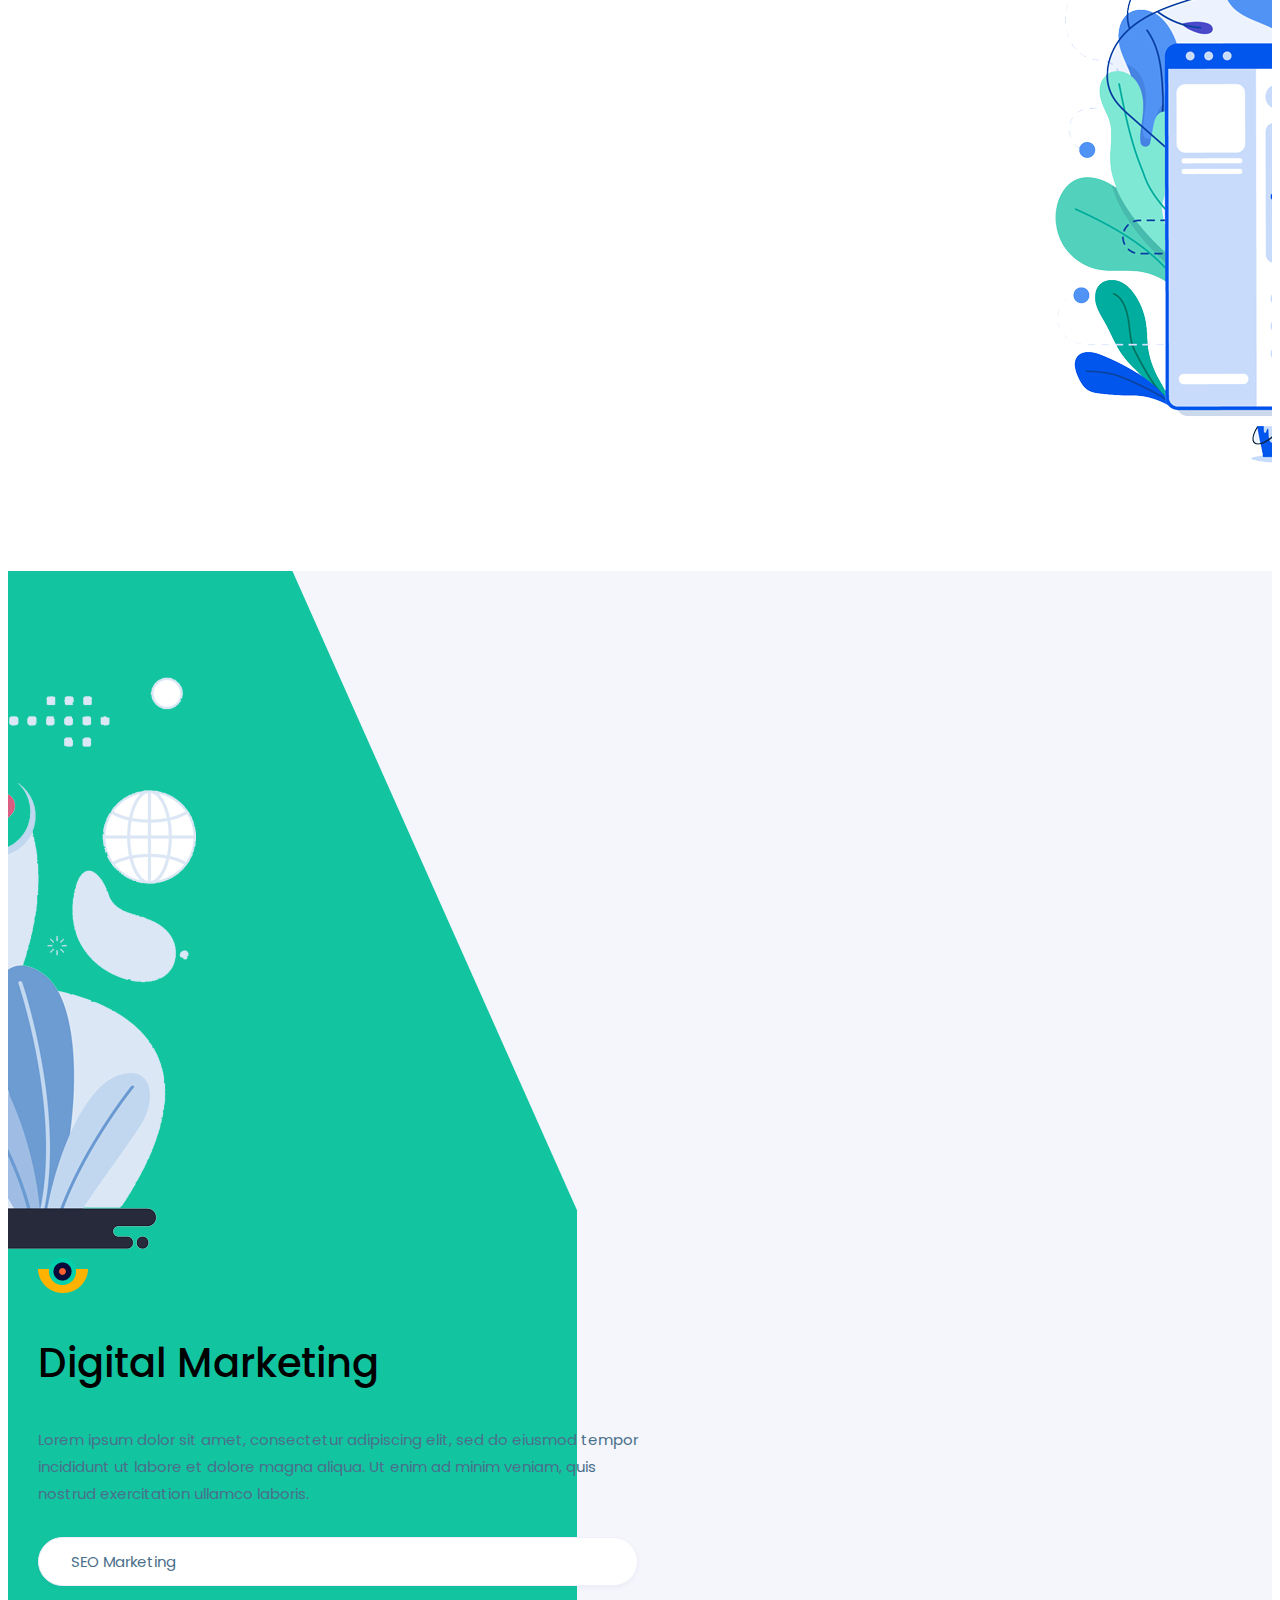
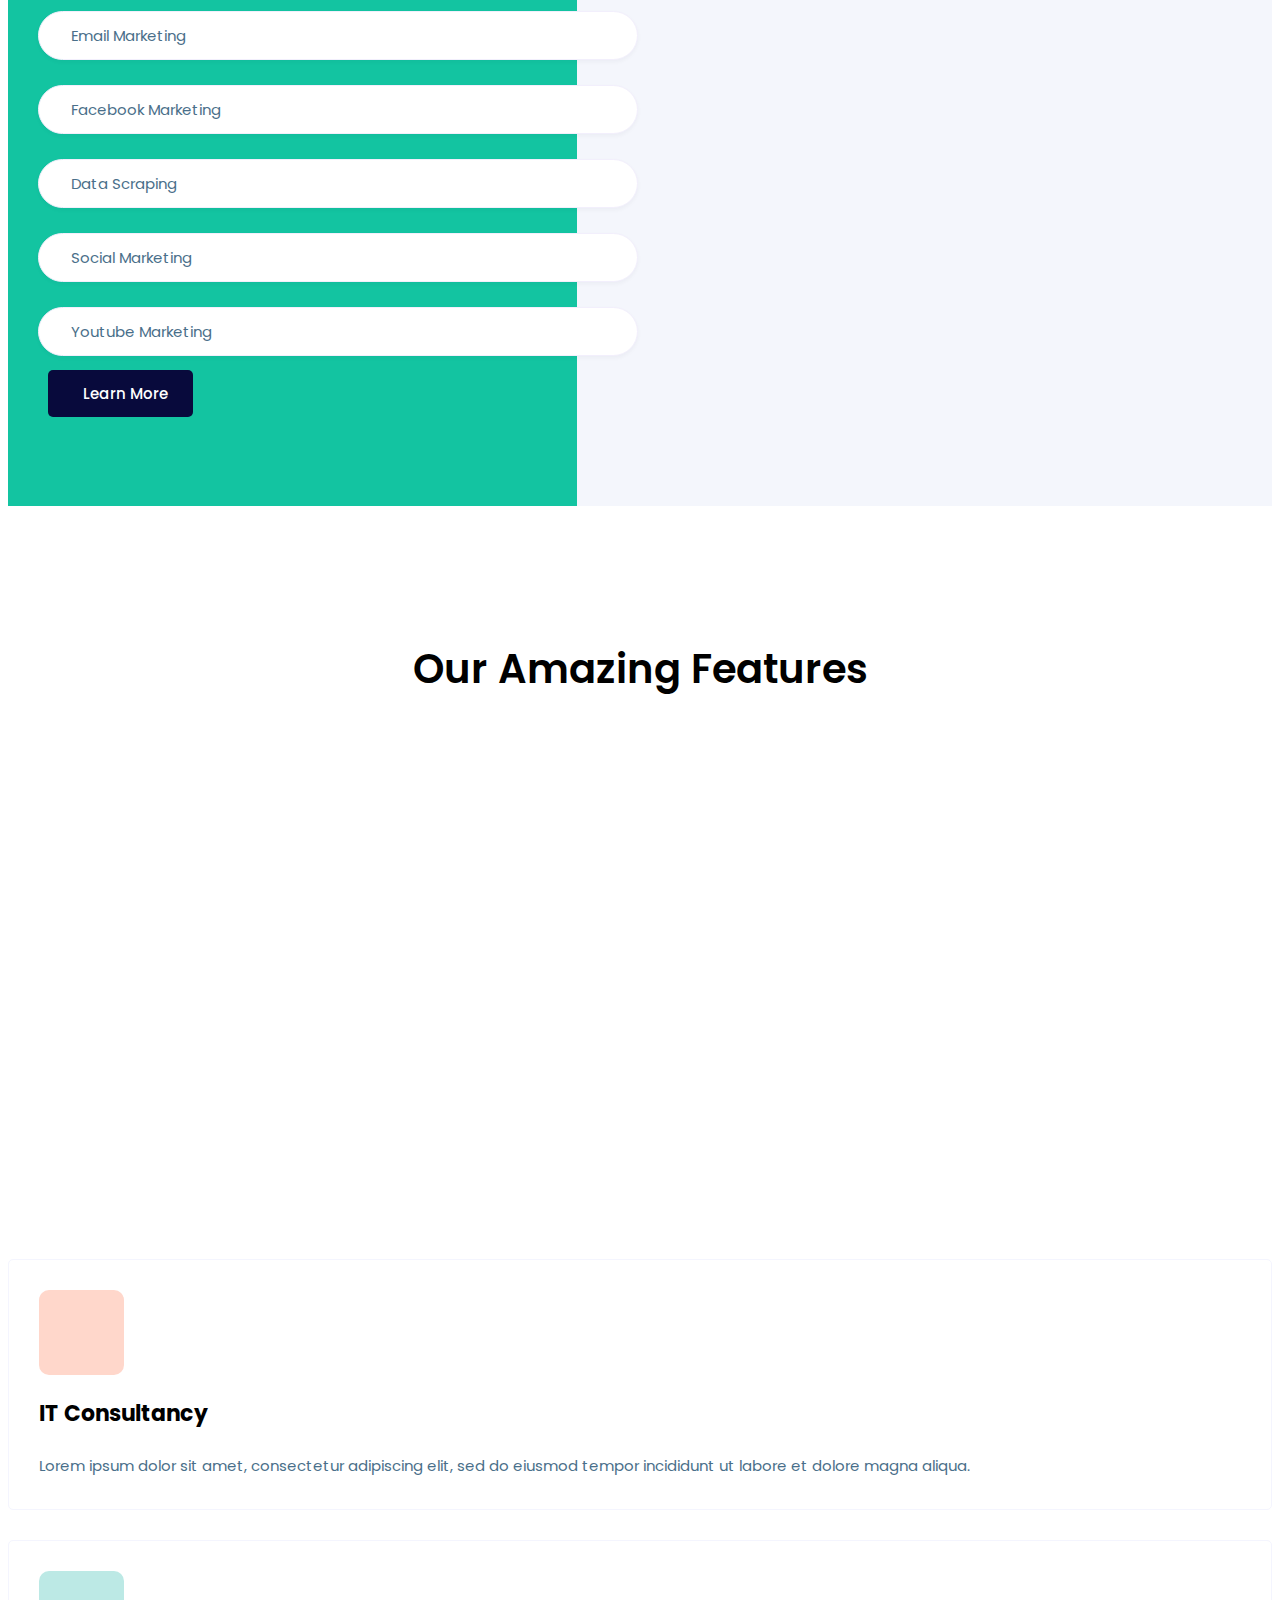
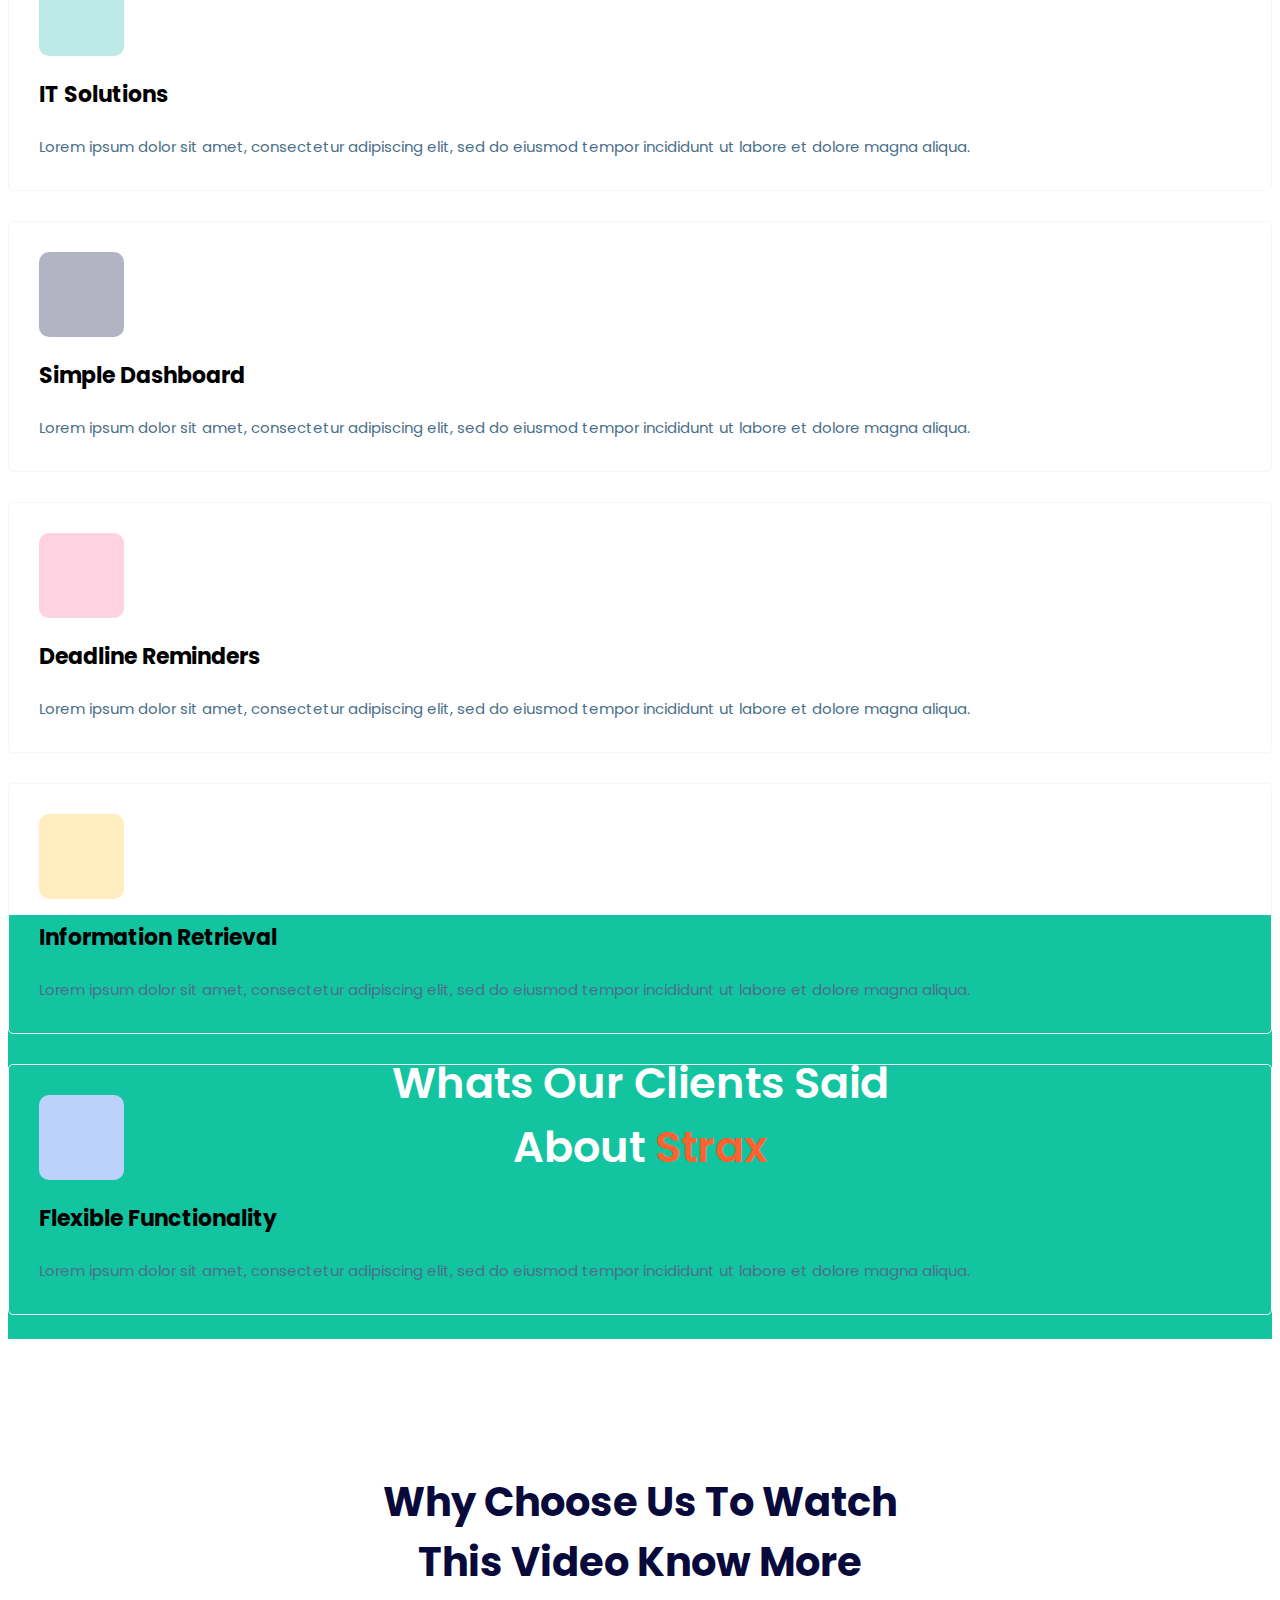
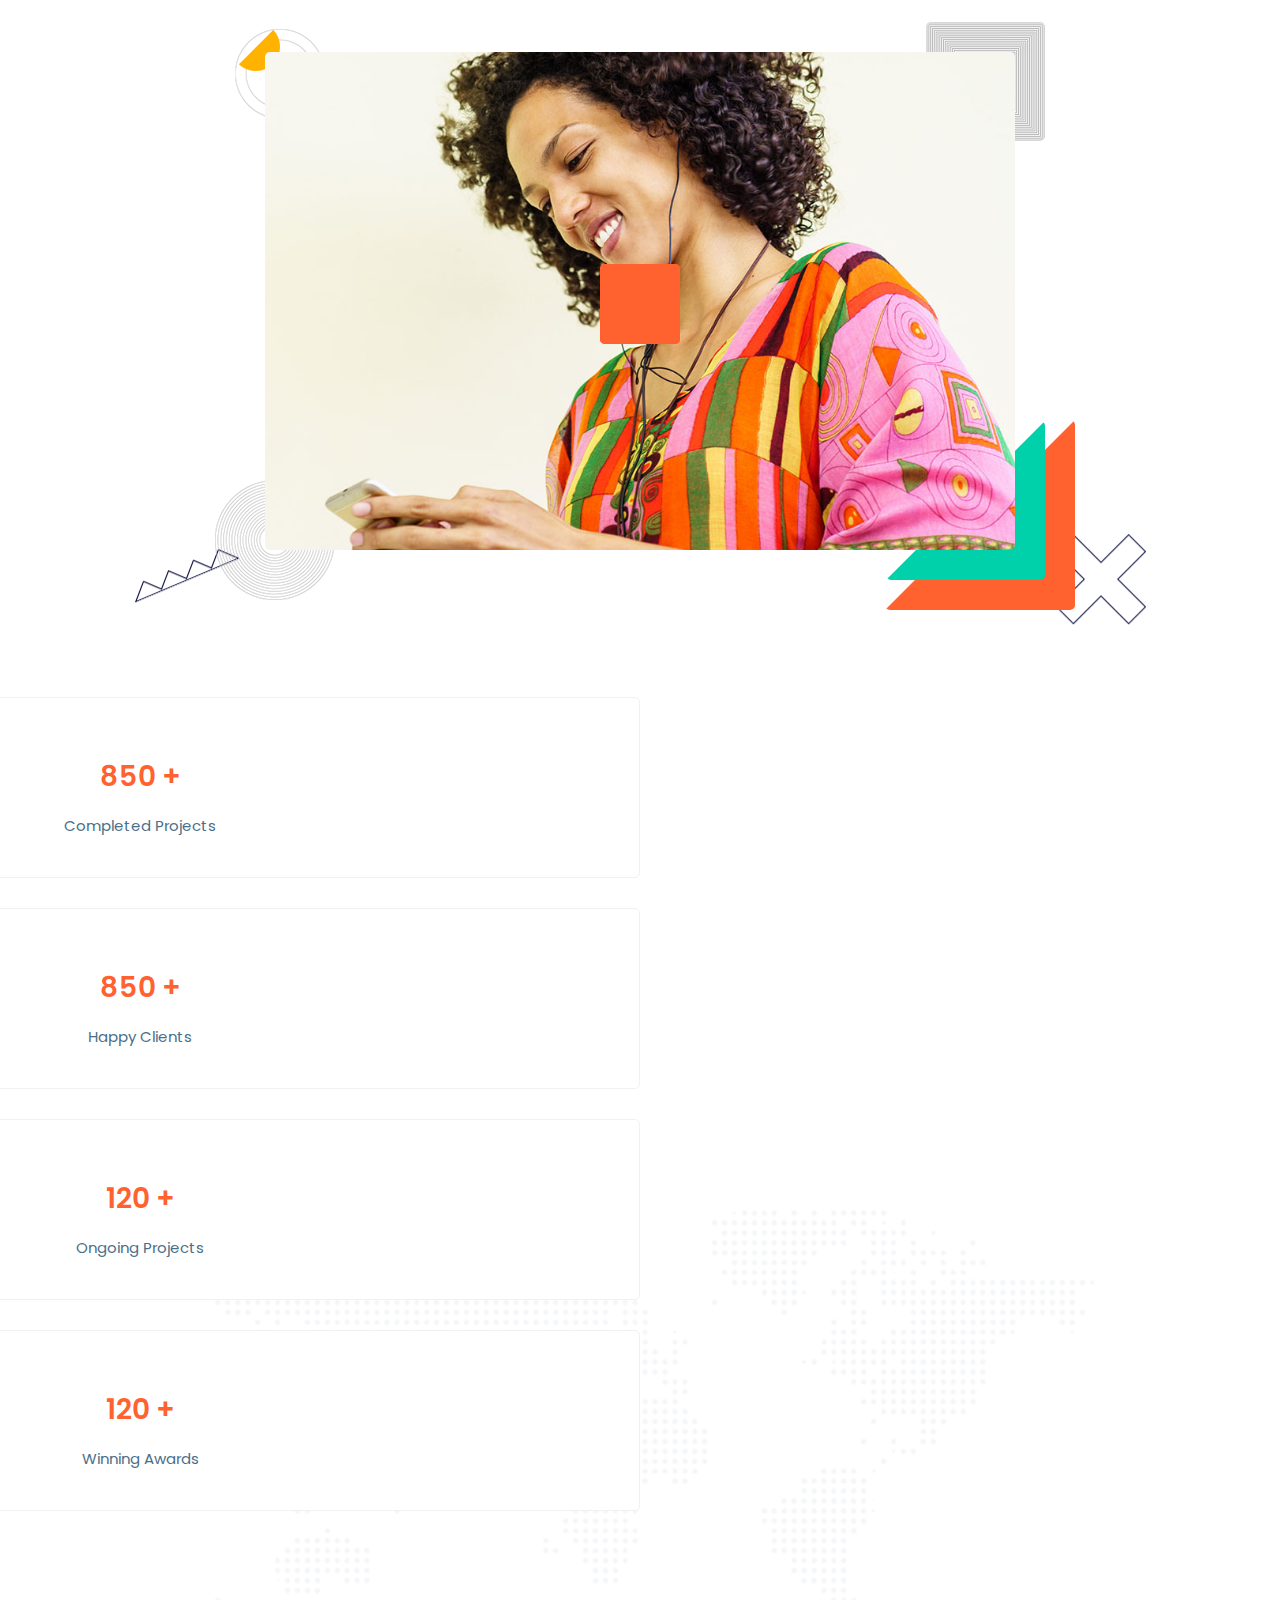
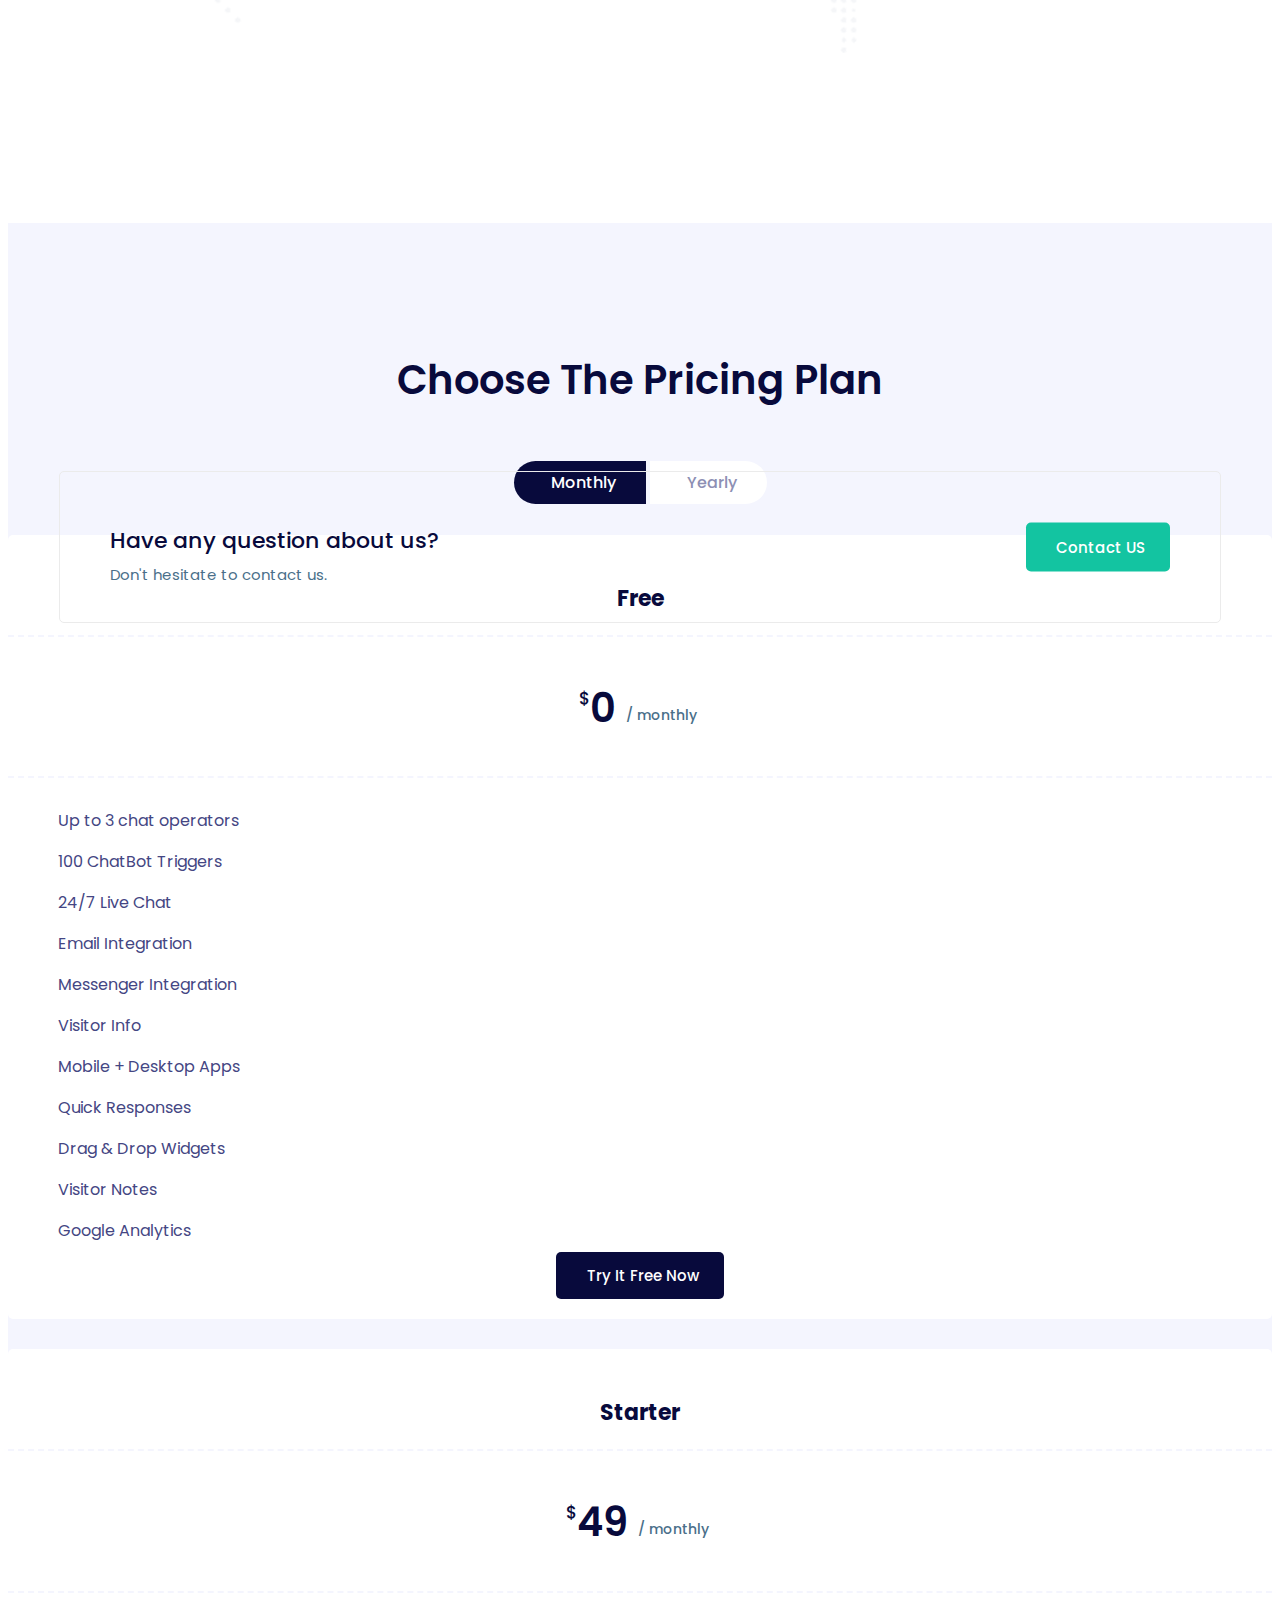
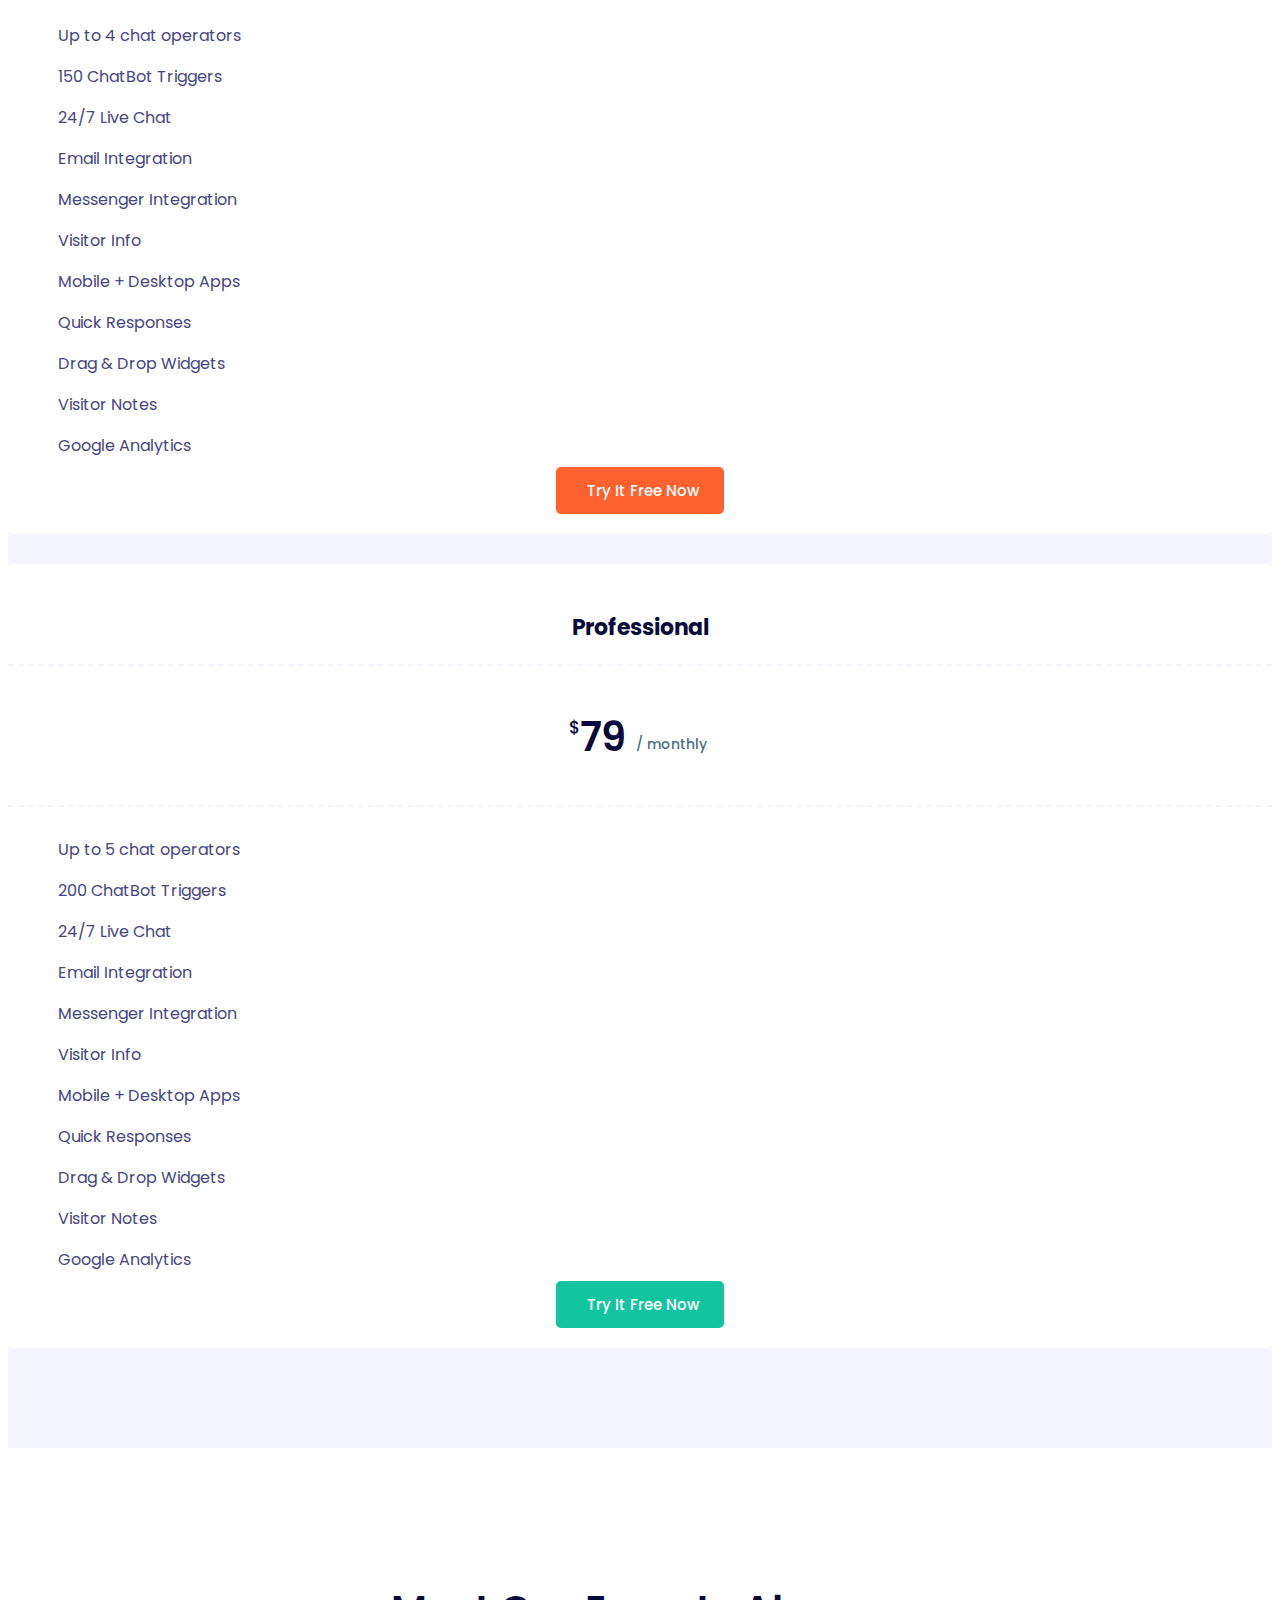
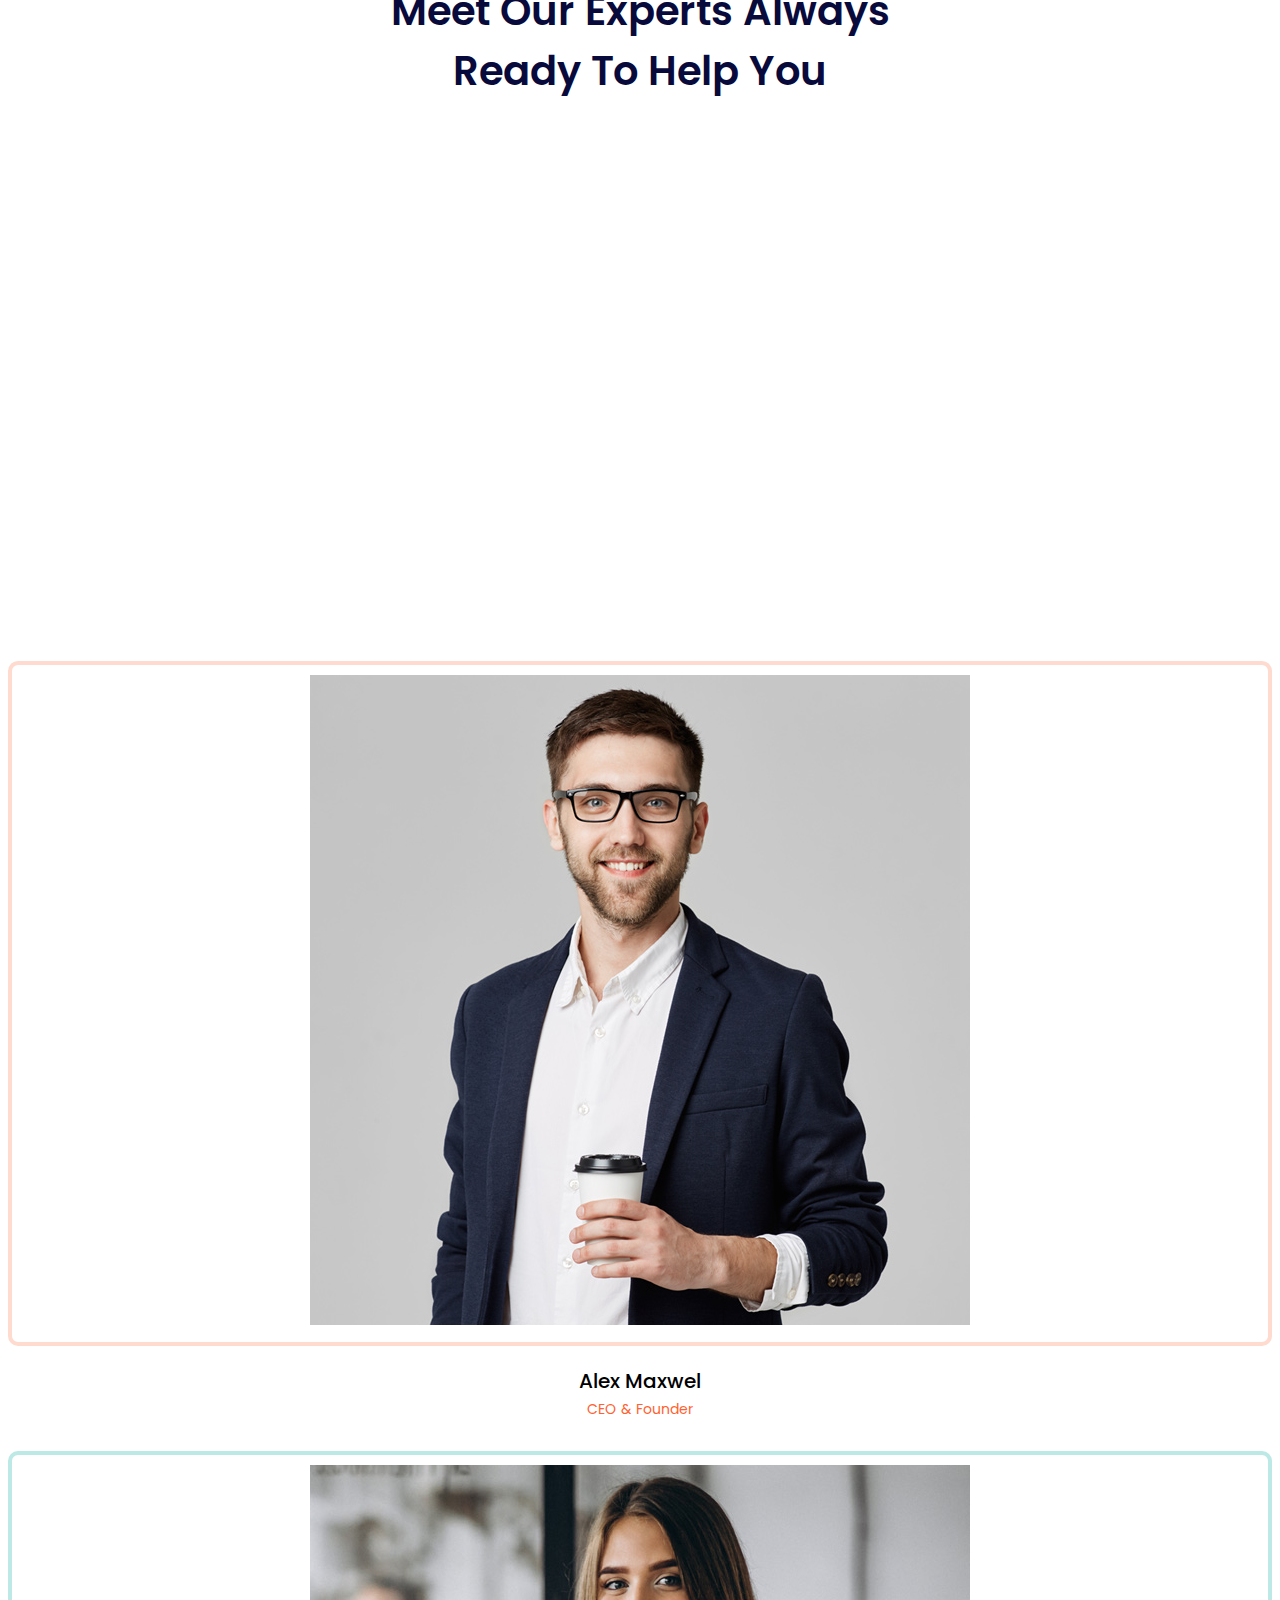
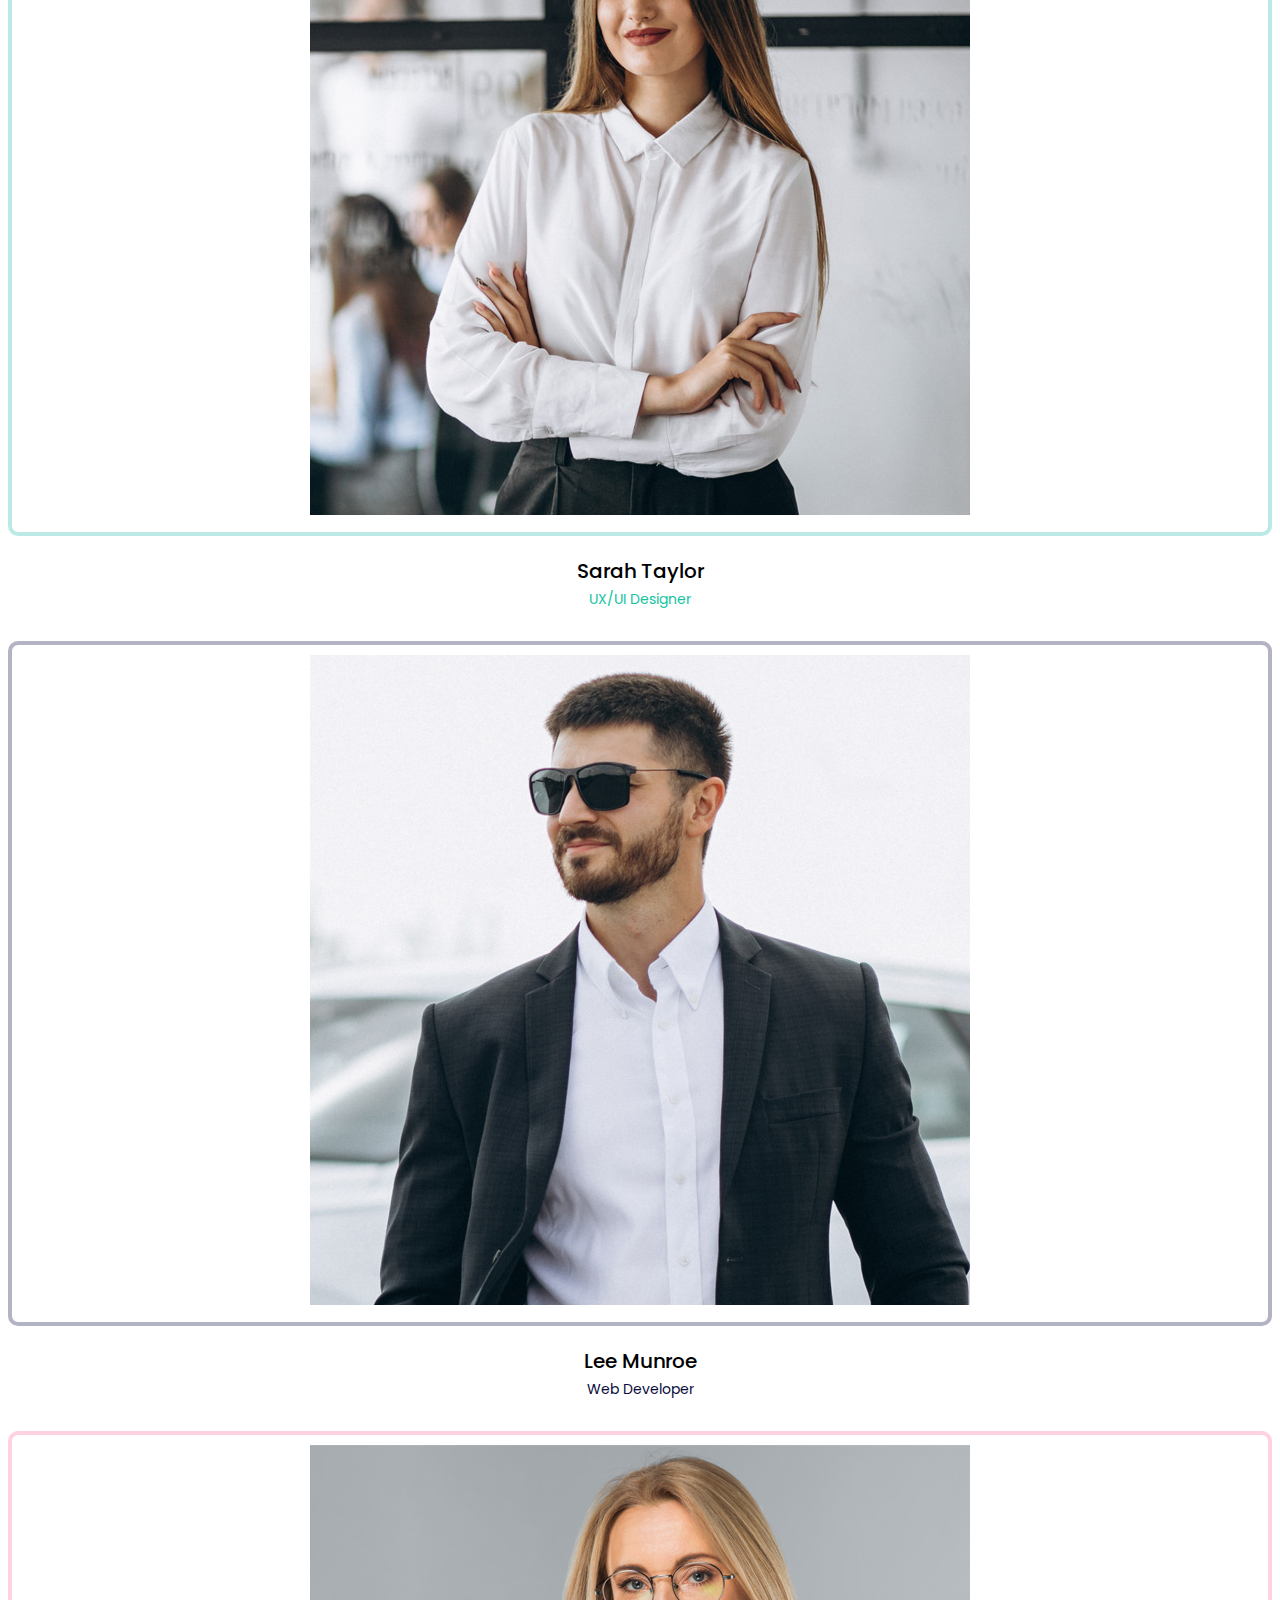
==== commit 0e6611e0: "Added Responsive Nav" ====
--- a/FrontEnd_Project/index.html
+++ b/FrontEnd_Project/index.html
@@ -18,73 +18,109 @@
 <body>
     <header>
     <section id="nav">
-        <div class="container">
-            <div class="row">
-                <div class="col-lg-2 col-md-2">
-                    <div class="my-logo">
-                        <img src="assets/img/logo.png" alt="">
-                    </div>
-                </div>
-                <div class="col-lg-7">
-                    <div class="my-dropdowns">
-                        <ul>
-                            <li><a href="" style="color: #13c4a1;">Home<i class="fal fa-angle-down"></i></a>
-                                <ul class="nav-dropdown" style="
-                                width: 635px;
-                                padding: 0 10px 5px;
-                                border-radius: 5px;">
-                                    <li>
-                                        <h3>With Animation</h3>
-                                        <a href="">Home One (IT Startup)</a>
-                                        <a href="" style="color: #13c4a1;">Home Two (IT Startup)</a>
-                                        <a href="">Home Three (IT Startup)</a>
-                                        <a href="">Home Four (SaaS Startup)</a>
-                                        <a href="">Home Five (Chatbot)</a>
-                                        <a href="">Home Six (Chatbot)</a>
-                                        <a href="">Home Seven (Chatbot)</a>
-                                        <a href="">Home Eight (Digital Marketing Agency)</a>
-                                    </li>
-                                    <li>
-                                        <h3>Without Animation</h3>
-                                        <a href="">Home One (IT Startup)</a>
-                                        <a href="">Home Two (IT Startup)</a>
-                                        <a href="">Home Three (IT Startup)</a>
-                                        <a href="">Home Four (SaaS Startup)</a>
-                                        <a href="">Home Five (Chatbot)</a>
-                                        <a href="">Home Six (Chatbot)</a>
-                                        <a href="">Home Seven (Chatbot)</a>
-                                        <a href="">Home Eight (Digital Marketing Agency)</a>
-                                    </li>
-                                </ul>
-                            </li>
-                            <li><a href="">About</a></li>
-                            <li><a href="">Pricing</a></li>
-                            <li><a href="">Pages<i class="fal fa-angle-down"></i></a>
-                                <ul class="nav-dropdown">
-                                    <li><a href="" style="border: none;">Services</a></li>
-                                    <li><a href="">Features</a></li>
-                                    <li><a href="">Team</a></li>
-                                    <li><a href="">Log In</a></li>
-                                    <li><a href="">Sign Up</a></li>
-                                    <li><a href="">FAQ</a></li>
-                                    <li><a href="">404 Error</a></li>
-                                </ul>
-                            </li>
-                            <li><a href="">Blog<i class="fal fa-angle-down"></i></a>
-                                <ul class="nav-dropdown">
-                                    <li><a href="" style="border: none;">Blog Grid</a></li>
-                                    <li><a href="">Blog Right Sidebar</a></li>
-                                    <li><a href="">Blog Details</a></li>
-                                </ul>
-                            </li>
-                            <li><a href="">Contact</a></li>
-                        </ul>
-                    </div>
-                </div>
-                <div class="col-lg-3">
-                    <div class="my-buttons">
-                        <a href=""><i class="fab fa-gripfire"></i>Get Started</a>
-                        <a class="button-nobg" href=""><i class="fas fa-sign-in-alt"></i>Log In</a>
+        <div class="nav-nav">
+            <div class="container">
+                <div class="row">
+                    <div class="col-lg-2 col-md-2">
+                        <div class="my-logo">
+                            <img src="assets/img/logo.png" alt="">
+                        </div>
+                    </div>
+                    <div class="col-lg-7">
+                        <div class="my-dropdowns">
+                            <ul>
+                                <li><a href="" style="color: #13c4a1;">Home<i class="fal fa-angle-down"></i></a>
+                                    <ul class="nav-dropdown" style="
+                                    width: 635px;
+                                    padding: 0 10px 5px;
+                                    border-radius: 5px;">
+                                        <li>
+                                            <h3>With Animation</h3>
+                                            <a href="">Home One (IT Startup)</a>
+                                            <a href="index.html" style="color: #13c4a1;">Home Two (IT Startup)</a>
+                                            <a href="">Home Three (IT Startup)</a>
+                                            <a href="">Home Four (SaaS Startup)</a>
+                                            <a href="">Home Five (Chatbot)</a>
+                                            <a href="">Home Six (Chatbot)</a>
+                                            <a href="">Home Seven (Chatbot)</a>
+                                            <a href="">Home Eight (Digital Marketing Agency)</a>
+                                        </li>
+                                        <li>
+                                            <h3>Without Animation</h3>
+                                            <a href="">Home One (IT Startup)</a>
+                                            <a href="index.html">Home Two (IT Startup)</a>
+                                            <a href="">Home Three (IT Startup)</a>
+                                            <a href="">Home Four (SaaS Startup)</a>
+                                            <a href="">Home Five (Chatbot)</a>
+                                            <a href="">Home Six (Chatbot)</a>
+                                            <a href="">Home Seven (Chatbot)</a>
+                                            <a href="">Home Eight (Digital Marketing Agency)</a>
+                                        </li>
+                                    </ul>
+                                </li>
+                                <li><a href="about.html">About</a></li>
+                                <li><a href="pricing.html">Pricing</a></li>
+                                <li><a href="">Pages<i class="fal fa-angle-down"></i></a>
+                                    <ul class="nav-dropdown">
+                                        <li><a href="services.html" style="border: none;">Services</a></li>
+                                        <li><a href="servicedetails.html">Features</a></li>
+                                        <li><a href="team.html">Team</a></li>
+                                        <li><a href="login.html">Log In</a></li>
+                                        <li><a href="">Sign Up</a></li>
+                                        <li><a href="">FAQ</a></li>
+                                        <li><a href="">404 Error</a></li>
+                                    </ul>
+                                </li>
+                                <li><a href="">Blog<i class="fal fa-angle-down"></i></a>
+                                    <ul class="nav-dropdown">
+                                        <li><a href="" style="border: none;">Blog Grid</a></li>
+                                        <li><a href="">Blog Right Sidebar</a></li>
+                                        <li><a href="">Blog Details</a></li>
+                                    </ul>
+                                </li>
+                                <li><a href="contactus.html">Contact</a></li>
+                            </ul>
+                        </div>
+                    </div>
+                    <div class="col-lg-3">
+                        <div class="my-buttons">
+                            <a href=""><i class="fab fa-gripfire"></i>Get Started</a>
+                            <a class="button-nobg" href=""><i class="fas fa-sign-in-alt"></i>Log In</a>
+                        </div>
+                    </div>
+                </div>
+            </div>
+        </div>
+        <div class="nav-responsive">
+                <div class="nav-responsivemenu">
+                    <div class="nav-logo">
+                        <a href="">
+                            <img src="assets/img/logo.png" alt=""></div>
+                        </a>
+                    <div class="nav-responsivebar">
+                        <a href="">
+                            <span></span>
+                            <span></span>
+                            <span></span>
+                        </a>
+                    </div>
+                </div>
+        </div>
+        <div class="navthreedots">
+            <div class="container">
+                <div class="navdot">
+                    <div class="circles">
+                        <div class="circle-one"></div>
+                        <div class="circle-two"></div>
+                        <div class="circle-three"></div>
+                    </div>
+                </div>
+                <div class="container">
+                    <div class="buttoninner">
+                        <div class="my-buttons">
+                            <a href="contactus.html"><i class="fab fa-gripfire"></i>Get Started</a>
+                            <a class="button-nobg" href="login.html"><i class="fas fa-sign-in-alt"></i>Log In</a>
+                        </div>
                     </div>
                 </div>
             </div>
--- a/FrontEnd_Project/assets/css/style.css
+++ b/FrontEnd_Project/assets/css/style.css
@@ -757,7 +757,170 @@
   }
 }
 
-header #nav .my-buttons a, main #main-head .main-head-my-content a, main #uiux .uiux-content .my-buttonback, main #digital-marketing .uiux-content .my-buttonback, main #chooseplan .chooseplan-plans .chooseplan-plans-footer a {
+@media only screen and (max-width: 1400px) {
+  .nav-nav a {
+    margin-right: auto;
+  }
+  .nav-nav .button-nobg {
+    display: none;
+  }
+}
+
+@media only screen and (max-width: 992px) {
+  #nav {
+    margin: 0 !important;
+  }
+  #nav.active {
+    position: fixed !important;
+    margin: 30px 0px !important;
+    -webkit-box-shadow: 0 2px 28px 0 rgba(0, 0, 0, 0.09) !important;
+            box-shadow: 0 2px 28px 0 rgba(0, 0, 0, 0.09) !important;
+    z-index: 100 !important;
+    top: -30px !important;
+    background-color: #fff !important;
+    -webkit-animation: nav1 1s !important;
+            animation: nav1 1s !important;
+    -webkit-box-align: center !important;
+        -ms-flex-align: center !important;
+            align-items: center !important;
+  }
+  #nav.active .my-buttons a {
+    -webkit-transition: 0.5s !important;
+    transition: 0.5s !important;
+  }
+  #nav.active .my-buttons a:hover {
+    background-color: #080a3c !important;
+  }
+  #nav.active .my-buttons .button-nobg {
+    border-color: #080a3c !important;
+  }
+  #nav.active .my-buttons .button-nobg a {
+    color: #fff !important;
+  }
+  #nav.active .my-buttons .button-nobg:hover {
+    background-color: #13c4a1 !important;
+  }
+  #nav.active .my-buttons .button-nobg i {
+    color: white !important;
+  }
+  #nav.active .nav-logo {
+    margin-top: auto !important;
+  }
+  @-webkit-keyframes nav1 {
+    0% {
+      -webkit-transform: translateY(-150px);
+              transform: translateY(-150px);
+    }
+    100% {
+      -webkit-transform: translateY(0);
+              transform: translateY(0);
+    }
+  }
+  @keyframes nav1 {
+    0% {
+      -webkit-transform: translateY(-150px);
+              transform: translateY(-150px);
+    }
+    100% {
+      -webkit-transform: translateY(0);
+              transform: translateY(0);
+    }
+  }
+  #nav .nav-responsive {
+    display: block !important;
+  }
+  #nav .nav-responsive .nav-responsivemenu {
+    position: relative !important;
+  }
+  #nav .nav-responsive .nav-responsivemenu .nav-logo {
+    position: relative !important;
+    width: 50% !important;
+    z-index: 999 !important;
+    font-weight: 700 !important;
+    font-size: 25px !important;
+  }
+  #nav .nav-responsive .nav-responsivemenu .nav-responsivebar {
+    width: 35px !important;
+    height: 30px !important;
+    position: absolute !important;
+    cursor: pointer !important;
+    text-decoration: none !important;
+    text-indent: -9999em !important;
+    line-height: 22px !important;
+    font-size: 1px !important;
+    display: block !important;
+    font-weight: 700 !important;
+    padding-top: 9px !important;
+    right: 20px !important;
+    top: 0 !important;
+  }
+  #nav .nav-responsive .nav-responsivemenu .nav-responsivebar span {
+    background: #080a3c !important;
+    display: block;
+    height: 4px !important;
+    margin-top: 3px !important;
+    border-radius: 3px !important;
+  }
+  #nav .nav-nav {
+    display: none;
+  }
+  #nav .navthreedots {
+    display: block !important;
+  }
+  #nav .navthreedots .navdot {
+    padding: 0 10px !important;
+    height: 30px !important;
+    cursor: pointer !important;
+    z-index: 9991 !important;
+    position: absolute !important;
+    right: 90px !important;
+    top: 22px !important;
+  }
+  #nav .navthreedots .navdot .circles {
+    display: -webkit-box !important;
+    display: -ms-flexbox !important;
+    display: flex !important;
+    -webkit-box-align: center !important;
+        -ms-flex-align: center !important;
+            align-items: center !important;
+    height: 30px !important;
+  }
+  #nav .navthreedots .navdot .circles .circle-one {
+    height: 5px !important;
+    width: 5px !important;
+    border-radius: 100% !important;
+    margin: 0 2px !important;
+    -webkit-transition: .5s !important;
+    transition: .5s !important;
+    background-color: #080a3c !important;
+  }
+  #nav .navthreedots .navdot .circles .circle-two {
+    height: 5px !important;
+    width: 5px !important;
+    border-radius: 100% !important;
+    margin: 0 2px !important;
+    -webkit-transition: .5s !important;
+    transition: .5s !important;
+    background-color: #080a3c !important;
+  }
+  #nav .navthreedots .navdot .circles .circle-three {
+    height: 5px !important;
+    width: 5px !important;
+    border-radius: 100% !important;
+    margin: 0 2px !important;
+    -webkit-transition: .5s !important;
+    transition: .5s !important;
+    background-color: #080a3c !important;
+  }
+}
+
+@media only screen and (max-width: 992px) {
+  #login .login-image img {
+    display: inline-block !important;
+  }
+}
+
+header #nav .nav-nav .my-buttons a, main #main-head .main-head-my-content a, main #uiux .uiux-content .my-buttonback, main #digital-marketing .uiux-content .my-buttonback, main #chooseplan .chooseplan-plans .chooseplan-plans-footer a {
   background-color: #13c4a1;
   border: 1px solid #13c4a1;
   text-align: center;
@@ -773,10 +936,10 @@
 }
 
 header #nav {
-  position: fixed;
+  position: absolute;
   right: 0;
   left: 0;
-  z-index: 2;
+  z-index: 42;
   margin: 20px 0px;
 }
 
@@ -785,15 +948,16 @@
   padding: 30px 0px;
   -webkit-box-shadow: 0 2px 28px 0 rgba(0, 0, 0, 0.09);
           box-shadow: 0 2px 28px 0 rgba(0, 0, 0, 0.09);
+  z-index: 100;
+  top: -30px;
   background-color: #fff;
-  top: -30px;
   -webkit-animation: nav1 1s;
           animation: nav1 1s;
 }
 
 header #nav.active .button-nobg {
+  color: #080a3c !important;
   border-color: #080a3c !important;
-  color: #080a3c !important;
 }
 
 header #nav.active .button-nobg:hover {
@@ -822,11 +986,11 @@
   }
 }
 
-header #nav .my-logo {
+header #nav .nav-nav .my-logo {
   cursor: pointer;
 }
 
-header #nav .my-dropdowns ul {
+header #nav .nav-nav .my-dropdowns ul {
   padding-top: 7px;
   padding-left: 0;
   list-style: none;
@@ -836,7 +1000,7 @@
   display: flex;
 }
 
-header #nav .my-dropdowns ul li:nth-of-type(1):hover .nav-dropdown {
+header #nav .nav-nav .my-dropdowns ul li:nth-of-type(1):hover .nav-dropdown {
   visibility: visible;
   display: -webkit-box;
   display: -ms-flexbox;
@@ -844,22 +1008,22 @@
   opacity: 1;
 }
 
-header #nav .my-dropdowns ul li:nth-of-type(4):hover .nav-dropdown {
+header #nav .nav-nav .my-dropdowns ul li:nth-of-type(4):hover .nav-dropdown {
   visibility: visible;
   opacity: 1;
 }
 
-header #nav .my-dropdowns ul li:nth-of-type(5):hover .nav-dropdown {
+header #nav .nav-nav .my-dropdowns ul li:nth-of-type(5):hover .nav-dropdown {
   visibility: visible;
   opacity: 1;
 }
 
-header #nav .my-dropdowns ul li {
+header #nav .nav-nav .my-dropdowns ul li {
   position: relative;
   padding: 0;
 }
 
-header #nav .my-dropdowns ul li a {
+header #nav .nav-nav .my-dropdowns ul li a {
   font-weight: 500;
   color: #4a6f8a;
   padding-left: 0;
@@ -873,18 +1037,18 @@
   transition: all 0.5s linear;
 }
 
-header #nav .my-dropdowns ul li a:hover {
+header #nav .nav-nav .my-dropdowns ul li a:hover {
   color: #13c4a1;
 }
 
-header #nav .my-dropdowns ul li a i {
+header #nav .nav-nav .my-dropdowns ul li a i {
   font-size: 16px;
   position: relative;
   top: 2px;
   margin-left: 5px;
 }
 
-header #nav .my-dropdowns ul li .nav-dropdown {
+header #nav .nav-nav .my-dropdowns ul li .nav-dropdown {
   -webkit-box-shadow: 0 0 15px 0 rgba(0, 0, 0, 0.1);
           box-shadow: 0 0 15px 0 rgba(0, 0, 0, 0.1);
   background: #fff;
@@ -905,12 +1069,12 @@
   border-radius: 5px;
 }
 
-header #nav .my-dropdowns ul li .nav-dropdown li {
+header #nav .nav-nav .my-dropdowns ul li .nav-dropdown li {
   position: relative;
   padding: 0px 15px;
 }
 
-header #nav .my-dropdowns ul li .nav-dropdown li h3 {
+header #nav .nav-nav .my-dropdowns ul li .nav-dropdown li h3 {
   font-size: 17px;
   margin-top: 20px;
   border-bottom: 1px dashed #e5e5e5;
@@ -919,7 +1083,7 @@
   position: relative;
 }
 
-header #nav .my-dropdowns ul li .nav-dropdown li h3::before {
+header #nav .nav-nav .my-dropdowns ul li .nav-dropdown li h3::before {
   content: '';
   position: absolute;
   bottom: -2px;
@@ -930,7 +1094,7 @@
   height: 2px;
 }
 
-header #nav .my-dropdowns ul li .nav-dropdown li a {
+header #nav .nav-nav .my-dropdowns ul li .nav-dropdown li a {
   display: block;
   padding: 13px 0px 11px;
   margin: 0;
@@ -943,32 +1107,98 @@
   transition: all 0.5s linear;
 }
 
-header #nav .my-dropdowns ul li .nav-dropdown li a:hover {
+header #nav .nav-nav .my-dropdowns ul li .nav-dropdown li a:hover {
   color: #13c4a1;
 }
 
-header #nav .my-buttons {
+header #nav .nav-nav .my-buttons {
   margin-top: 10px;
 }
 
-header #nav .my-buttons a i {
+header #nav .nav-nav .my-buttons a i {
   padding-right: 7px;
-}
-
-header #nav .my-buttons a:last-child {
+  font-size: 15px;
+}
+
+header #nav .nav-nav .my-buttons a:hover {
+  background-color: #080a3c;
+  border: 1px solid #080a3c;
+}
+
+header #nav .nav-nav .my-buttons .button-nobg {
   background-color: transparent;
   color: white;
   border: 1px solid white;
 }
 
-header #nav .my-buttons a:last-child:hover {
+header #nav .nav-nav .my-buttons .button-nobg:hover {
   background-color: #080a3c;
   border: 1px solid #080a3c;
 }
 
-header #nav .my-buttons a:hover {
+header #nav .nav-responsive {
+  display: none;
+}
+
+header #nav .nav-responsive .nav-responsivemenu .nav-logo a {
+  -webkit-transition: .5s;
+  transition: .5s;
+  color: #080a3c;
+  text-decoration: none;
+}
+
+header #nav .nav-responsive .nav-responsivemenu .nav-logo a img {
+  max-width: 100%;
+  height: auto;
+}
+
+header #nav .navthreedots {
+  display: none;
+}
+
+header #nav .container .container {
+  position: absolute;
+  right: 50px;
+  top: 65px;
+  max-width: 260px;
+  background-color: #fff;
+  -webkit-box-shadow: 0 0 15px 0 rgba(0, 0, 0, 0.1);
+          box-shadow: 0 0 15px 0 rgba(0, 0, 0, 0.1);
+  margin-left: auto;
+  opacity: 0;
+  visibility: hidden;
+  -webkit-transition: .5s;
+  transition: .5s;
+  -webkit-transform: scaleX(0);
+          transform: scaleX(0);
+  z-index: 2;
+  padding: 15px;
+  border-radius: 5px;
+}
+
+header #nav .container .container.active {
+  visibility: visible;
+  opacity: 1;
+  -webkit-transform: scaleX(1);
+          transform: scaleX(1);
+}
+
+header #nav .container .container .buttoninner .my-buttons a {
+  color: white;
+  text-decoration: none;
+  padding: 10px 15px;
+  background-color: #13c4a1;
+  border-radius: 5px;
+  font-size: 14px;
+}
+
+header #nav .container .container .buttoninner .my-buttons a i {
+  padding-right: 5px;
+}
+
+header #nav .container .container .buttoninner .my-buttons .button-nobg {
+  margin-left: 10px;
   background-color: #080a3c;
-  border: 1px solid #080a3c;
 }
 
 @-webkit-keyframes shape1 {
